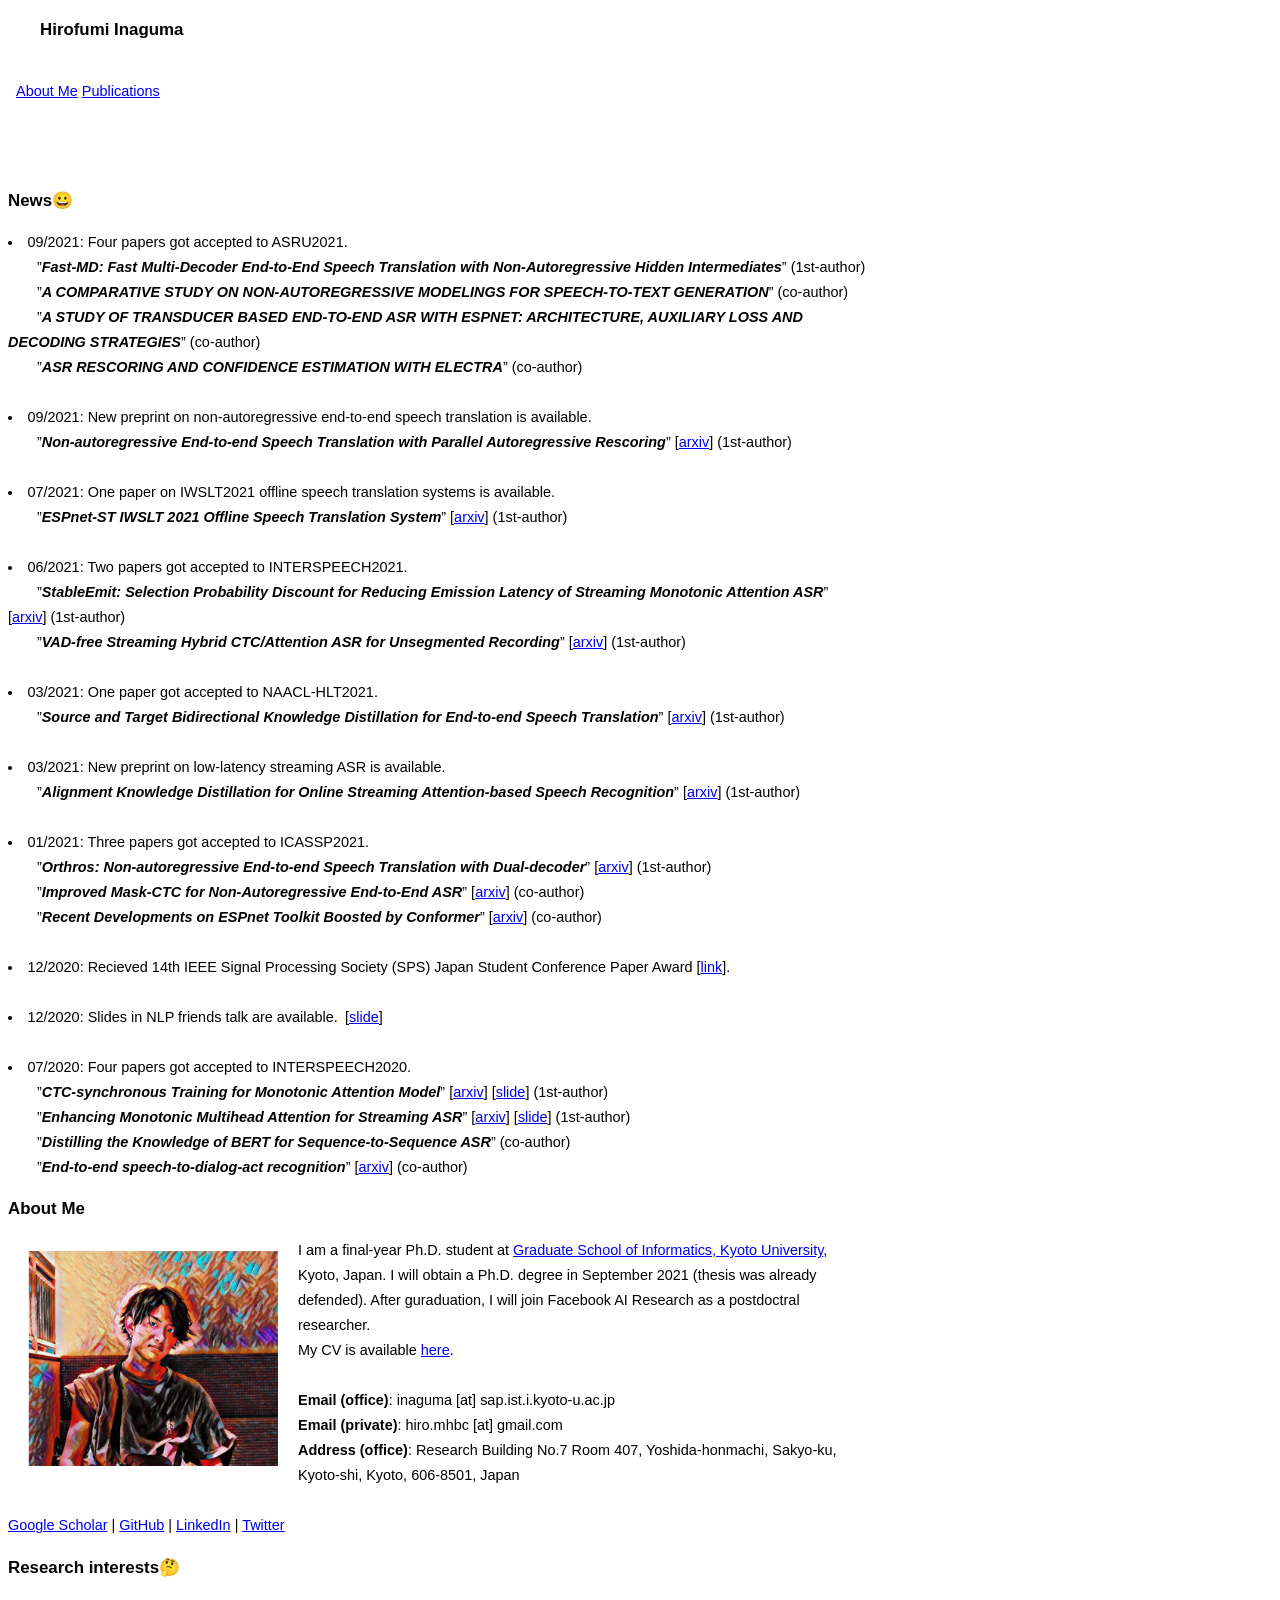
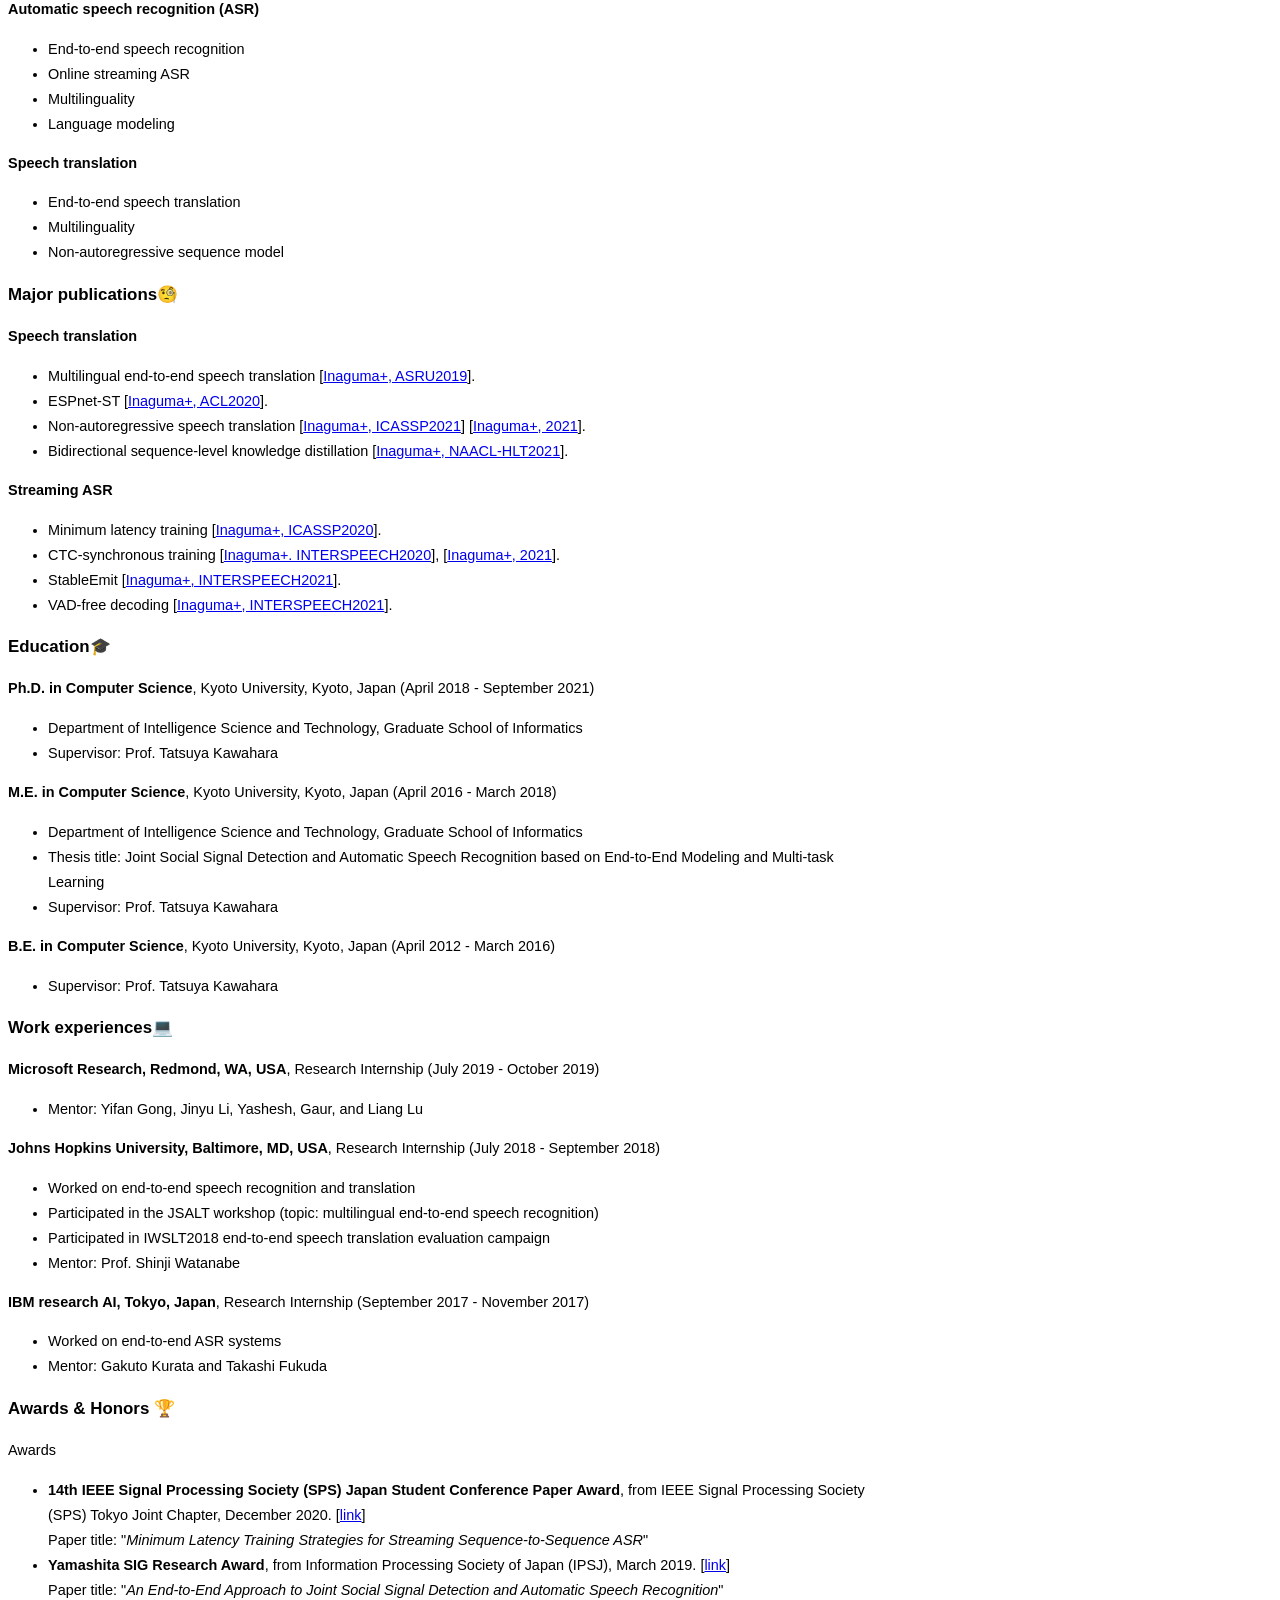
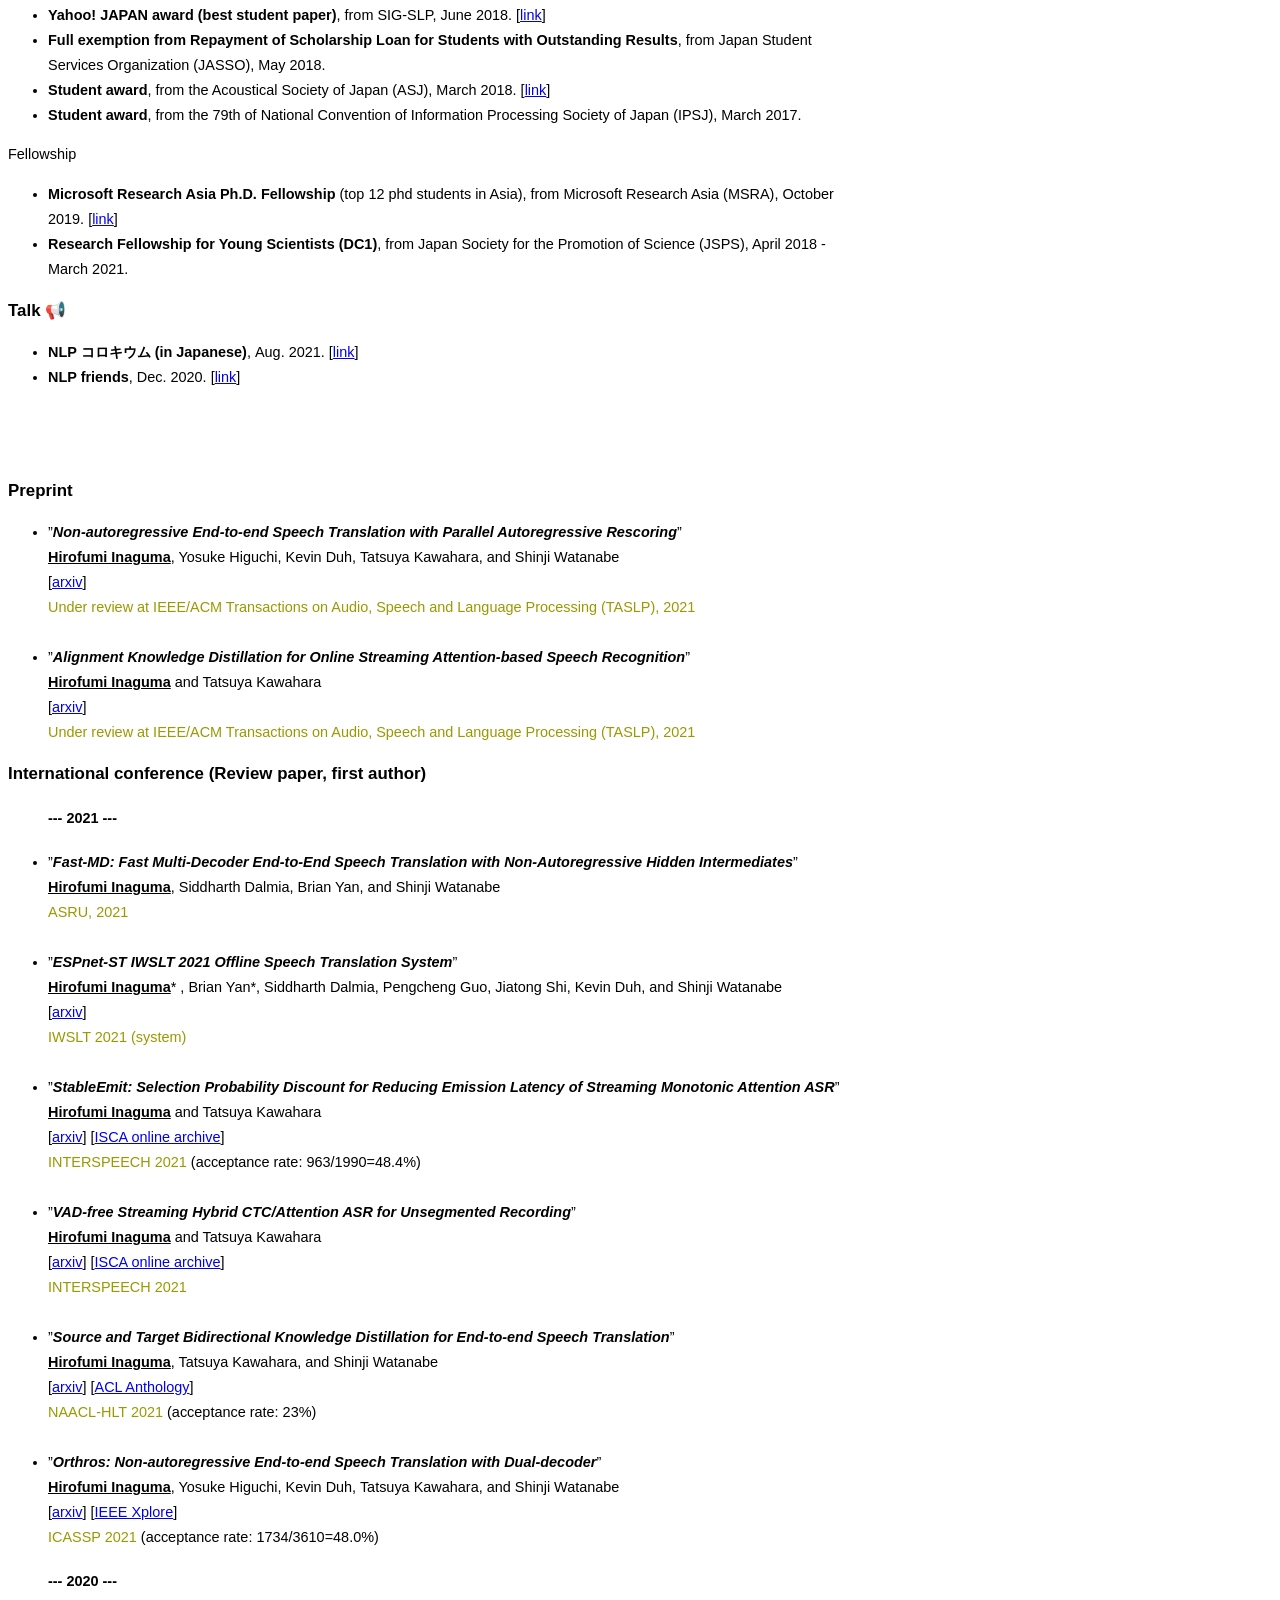
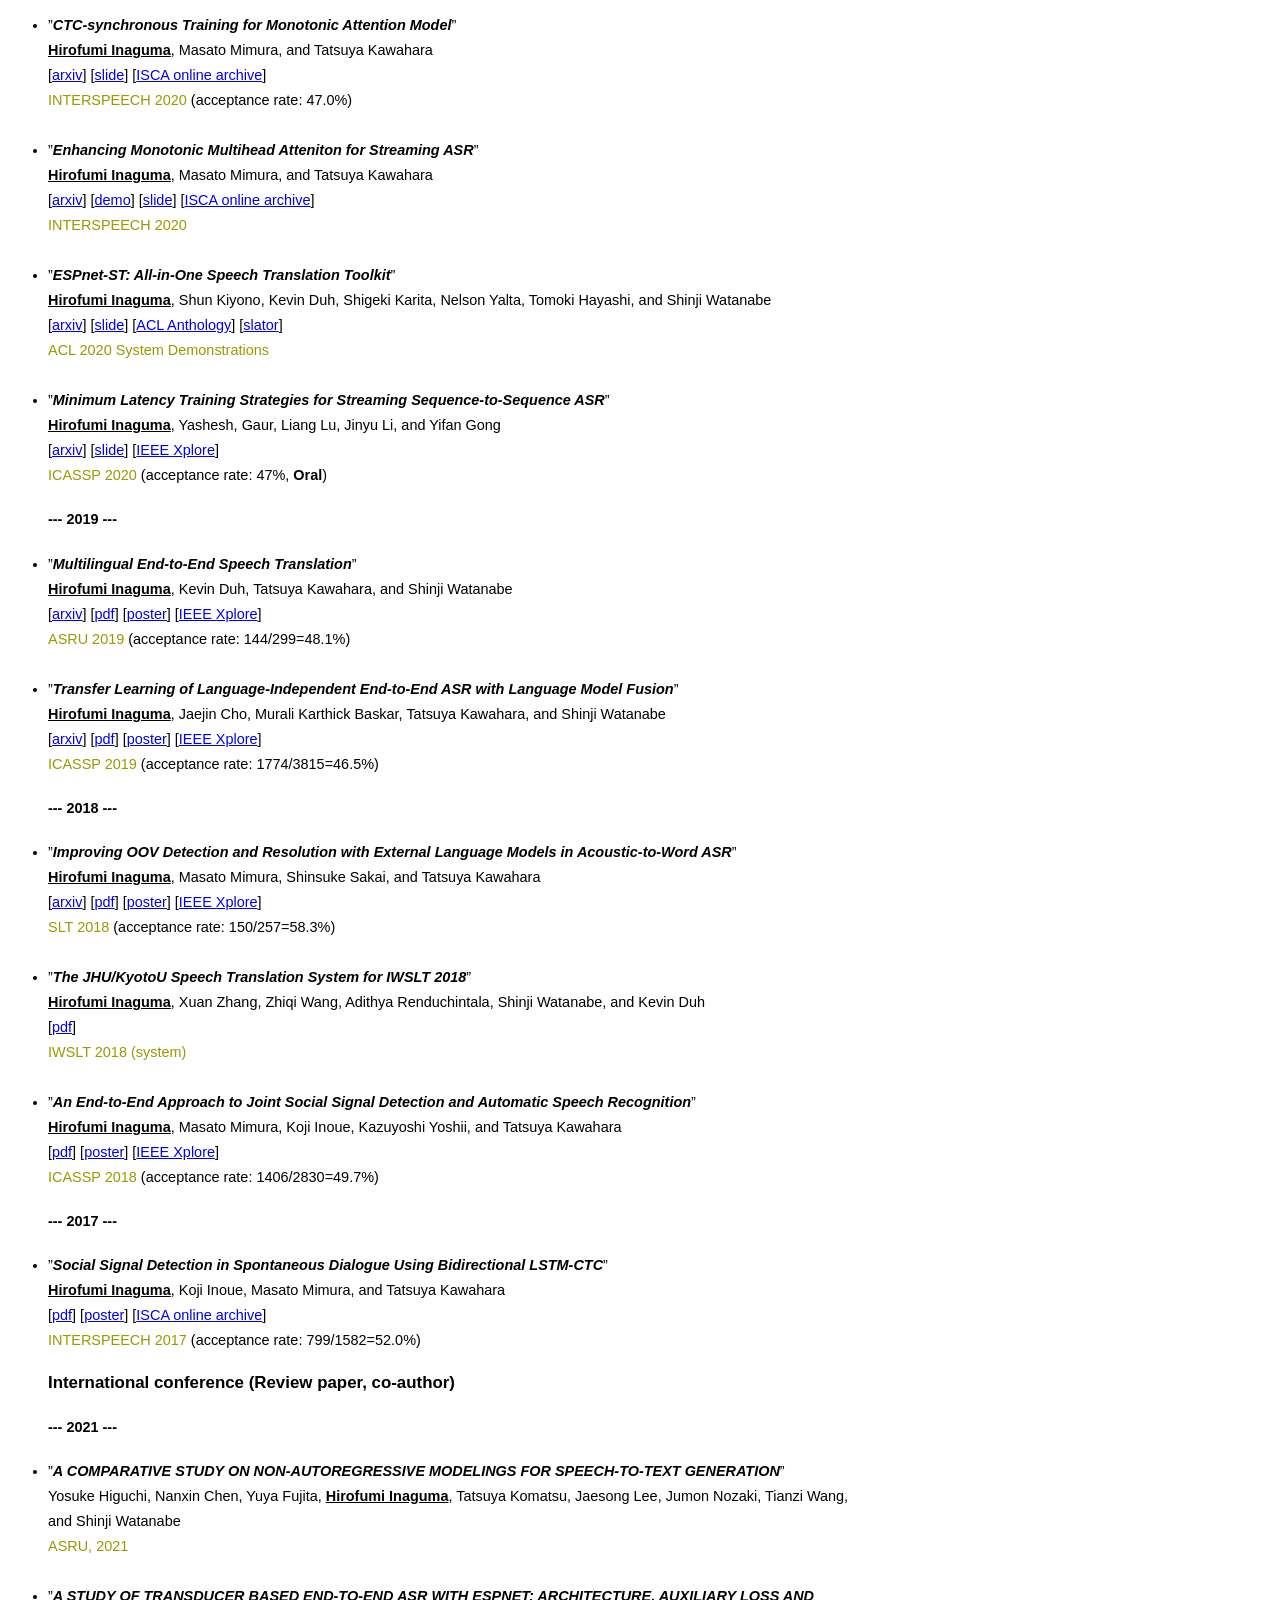
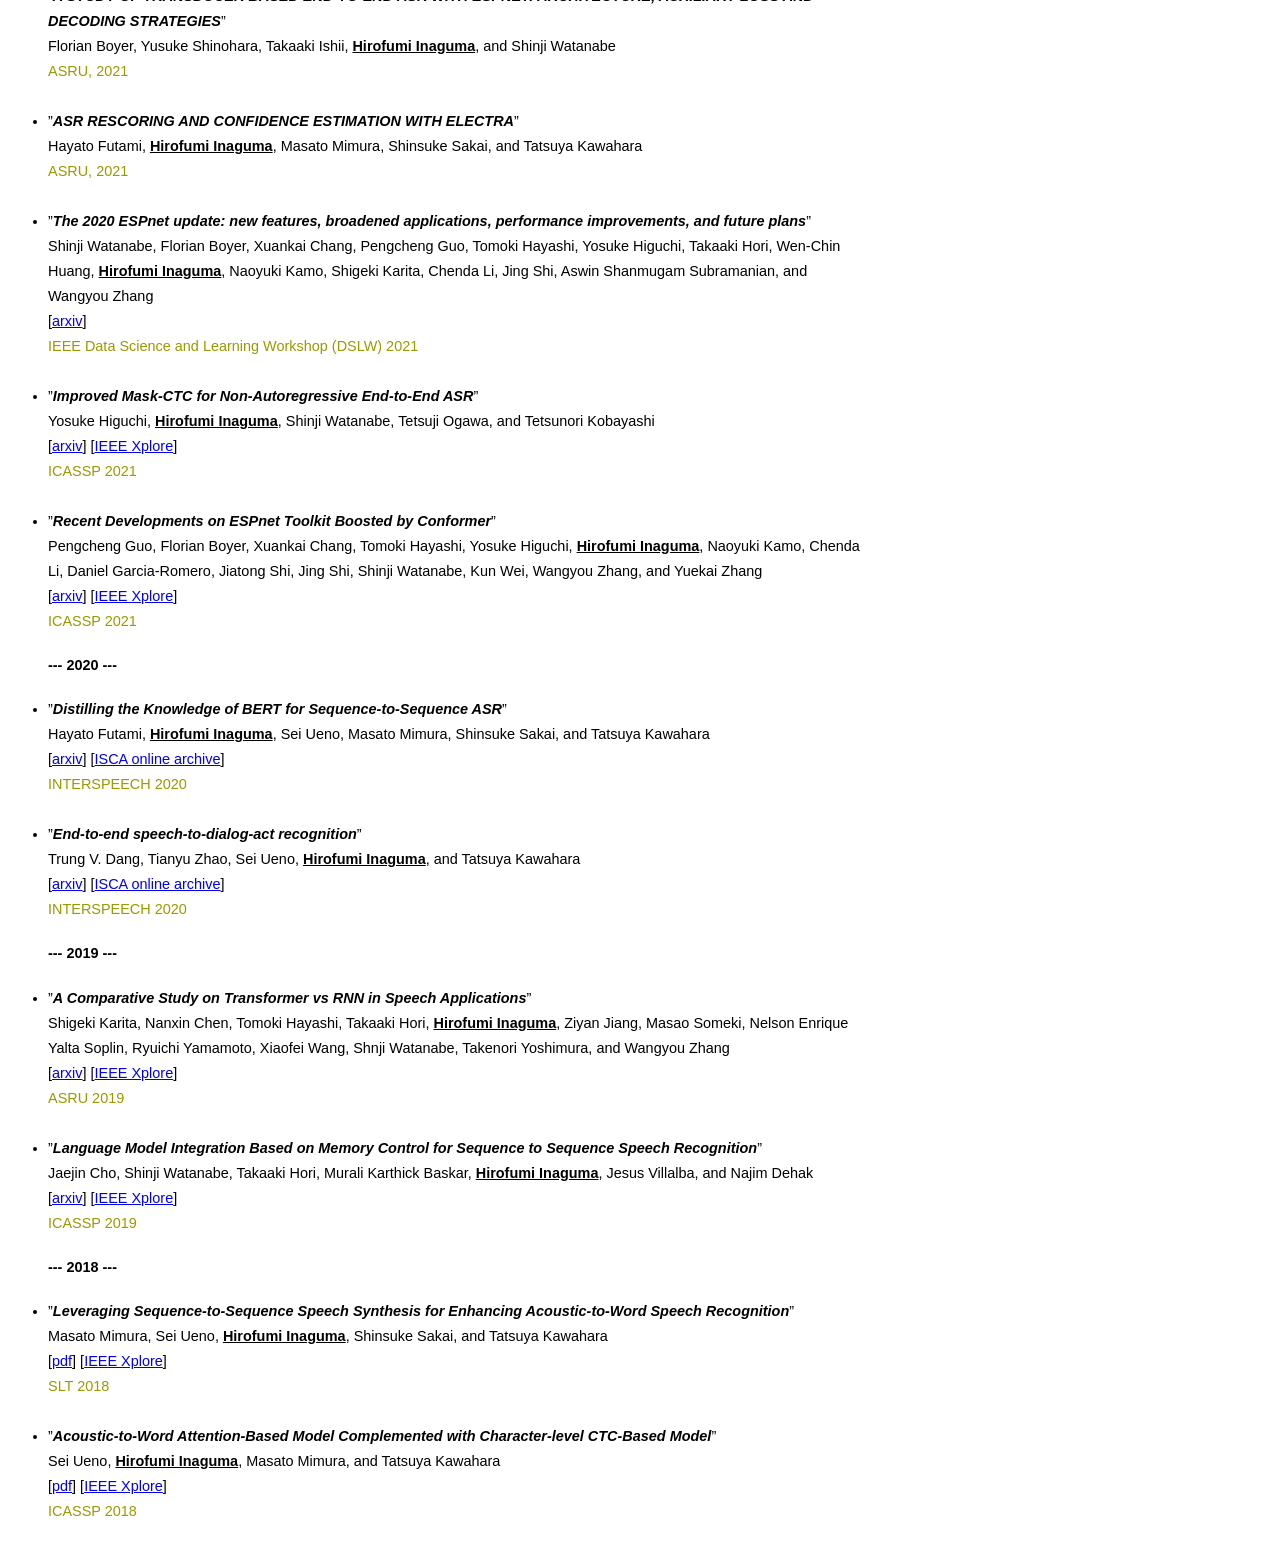
==== index.html @ f7301756 "Add ASRU2021" ====
<!doctype html>
<!--
  Material Design Lite
  Copyright 2015 Google Inc. All rights reserved.

  Licensed under the Apache License, Version 2.0 (the "License");
  you may not use this file except in compliance with the License.
  You may obtain a copy of the License at

      https://www.apache.org/licenses/LICENSE-2.0

  Unless required by applicable law or agreed to in writing, software
  distributed under the License is distributed on an "AS IS" BASIS,
  WITHOUT WARRANTIES OR CONDITIONS OF ANY KIND, either express or implied.
  See the License for the specific language governing permissions and
  limitations under the License
-->
<html lang="en">
  <head>
    <meta charset="utf-8">
    <meta http-equiv="X-UA-Compatible" content="IE=edge">
    <meta name="description" content="Hirofumi Inaguma's webpage">
    <meta name="viewport" content="width=device-width, initial-scale=1.0, minimum-scale=1.0">
    <title>Hirofumi Inaguma</title>

    <!-- Add to homescreen for Chrome on Android -->
    <meta name="mobile-web-app-capable" content="yes">
    <link rel="icon" sizes="192x192" href="images/android-desktop.png">

    <!-- Add to homescreen for Safari on iOS -->
    <meta name="apple-mobile-web-app-capable" content="yes">
    <meta name="apple-mobile-web-app-status-bar-style" content="black">
    <meta name="apple-mobile-web-app-title" content="Material Design Lite">
    <link rel="apple-touch-icon-precomposed" href="images/ios-desktop.png">

    <!-- Tile icon for Win8 (144x144 + tile color) -->
    <meta name="msapplication-TileImage" content="images/touch/ms-touch-icon-144x144-precomposed.png">
    <meta name="msapplication-TileColor" content="#3372DF">

    <link rel="shortcut icon" href="images/favicon.png">

    <!-- SEO: If your mobile URL is different from the desktop URL, add a canonical link to the desktop page https://developers.google.com/webmasters/smartphone-sites/feature-phones -->
    <!--
    <link rel="canonical" href="http://www.example.com/">
    -->

    <link rel="stylesheet" href="https://fonts.googleapis.com/css?family=Roboto:regular,bold,italic,thin,light,bolditalic,black,medium&amp;lang=en">
    <link rel="stylesheet" href="https://fonts.googleapis.com/icon?family=Material+Icons">
    <link rel="stylesheet" href="https://code.getmdl.io/1.3.0/material.deep_purple-pink.min.css">
    <link rel="stylesheet" href="styles.css">
    <style>
    #view-source {
      position: fixed;
      display: block;
      right: 0;
      bottom: 0;
      margin-right: 40px;
      margin-bottom: 40px;
      z-index: 900;
    }
    </style>
  </head>
  <body class="mdl-demo mdl-color--grey-100 mdl-color-text--grey-700 mdl-base">
    <div class="mdl-layout mdl-js-layout mdl-layout--fixed-header">
      <header class="mdl-layout__header mdl-layout__header--scroll mdl-color--primary">
        <div class="mdl-layout--large-screen-only mdl-layout__header-row">
        </div>
        <div class="mdl-layout--large-screen-only mdl-layout__header-row">
          <h3>Hirofumi Inaguma</h3>
        </div>
        <div class="mdl-layout--large-screen-only mdl-layout__header-row">
        </div>
        <div class="mdl-layout__tab-bar mdl-js-ripple-effect mdl-color--primary-dark">
          <!-- <a href="#home" class="mdl-layout__tab is-active">Home</a> -->
          <a href="#about_me" class="mdl-layout__tab is-active">About Me</a>
          <a href="#publications" class="mdl-layout__tab">Publications</a>
        </div>
      </header>
      <main class="mdl-layout__content">
        <div class="mdl-layout__tab-panel is-active" id="about_me">
          <section class="section--center mdl-grid mdl-grid--no-spacing">
            <div class="mdl-cell mdl-cell--12-col">
              <h3>News&#x1f600;</h3>
              <li>09/2021: Four papers got accepted to ASRU2021.<br>
                &ensp;&ensp;&ensp;&ensp;”<strong><i>Fast-MD: Fast Multi-Decoder End-to-End Speech Translation with Non-Autoregressive Hidden Intermediates</i></strong>” (1st-author)<br>
                &ensp;&ensp;&ensp;&ensp;”<strong><i>A COMPARATIVE STUDY ON NON-AUTOREGRESSIVE MODELINGS FOR SPEECH-TO-TEXT GENERATION</i></strong>” (co-author)<br>
                &ensp;&ensp;&ensp;&ensp;”<strong><i>A STUDY OF TRANSDUCER BASED END-TO-END ASR WITH ESPNET: ARCHITECTURE, AUXILIARY LOSS AND DECODING STRATEGIES</i></strong>” (co-author)<br>
                &ensp;&ensp;&ensp;&ensp;”<strong><i>ASR RESCORING AND CONFIDENCE ESTIMATION WITH ELECTRA</i></strong>” (co-author)<br>
              </li>
              <br>
              <li>09/2021: New preprint on non-autoregressive end-to-end speech translation is available.<br>
                &ensp;&ensp;&ensp;&ensp;”<strong><i>Non-autoregressive End-to-end Speech Translation with Parallel Autoregressive Rescoring</i></strong>” [<a href="https://arxiv.org/abs/2109.04411" target="_blank" rel="nofollow">arxiv</a>] (1st-author)<br>
              </li>
              <br>
              <li>07/2021: One paper on IWSLT2021 offline speech translation systems is available.<br>
                &ensp;&ensp;&ensp;&ensp;”<strong><i>ESPnet-ST IWSLT 2021 Offline Speech Translation System</i></strong>” [<a href="https://arxiv.org/abs/2107.00636" target="_blank" rel="nofollow">arxiv</a>] (1st-author)<br>
              </li>
              <br>
              <li>06/2021: Two papers got accepted to INTERSPEECH2021.<br>
                &ensp;&ensp;&ensp;&ensp;”<strong><i>StableEmit: Selection Probability Discount for Reducing Emission Latency of Streaming Monotonic Attention ASR</i></strong>” [<a href="https://arxiv.org/abs/2107.00635" target="_blank" rel="nofollow">arxiv</a>] (1st-author)<br>
                &ensp;&ensp;&ensp;&ensp;”<strong><i>VAD-free Streaming Hybrid CTC/Attention ASR for Unsegmented Recording</i></strong>” [<a href="https://arxiv.org/abs/2107.07509" target="_blank" rel="nofollow">arxiv</a>] (1st-author)<br>
              </li>
              <br>
              <li>03/2021: One paper got accepted to NAACL-HLT2021.<br>
                &ensp;&ensp;&ensp;&ensp;”<strong><i>Source and Target Bidirectional Knowledge Distillation for End-to-end Speech Translation</i></strong>” [<a href="https://arxiv.org/abs/2104.06457" target="_blank" rel="nofollow">arxiv</a>] (1st-author)<br>
              </li>
              <br>
              <li>03/2021: New preprint on low-latency streaming ASR is available.<br>
                &ensp;&ensp;&ensp;&ensp;”<strong><i>Alignment Knowledge Distillation for Online Streaming Attention-based Speech Recognition</i></strong>” [<a href="https://arxiv.org/abs/2103.00422" target="_blank" rel="nofollow">arxiv</a>] (1st-author)<br>
              </li>
              <br>
              <li>01/2021: Three papers got accepted to ICASSP2021.<br>
                &ensp;&ensp;&ensp;&ensp;”<strong><i>Orthros: Non-autoregressive End-to-end Speech Translation with Dual-decoder</i></strong>” [<a href="https://arxiv.org/abs/2010.13047" target="_blank" rel="nofollow">arxiv</a>] (1st-author)<br>
                &ensp;&ensp;&ensp;&ensp;”<strong><i>Improved Mask-CTC for Non-Autoregressive End-to-End ASR</i></strong>” [<a href="https://arxiv.org/abs/2010.13270" target="_blank" rel="nofollow">arxiv</a>] (co-author)<br>
                &ensp;&ensp;&ensp;&ensp;”<strong><i>Recent Developments on ESPnet Toolkit Boosted by Conformer</i></strong>” [<a href="https://arxiv.org/abs/2010.13956" target="_blank" rel="nofollow">arxiv</a>] (co-author)<br>
              </li>
              <br>
              <li>12/2020: Recieved 14th IEEE Signal Processing Society (SPS) Japan Student Conference Paper Award [<a href="https://www.ieee-jp.org/section/tokyo/chapter/SP-01/sp.htm" target="_blank" rel="nofollow">link</a>].
                </li>
              <br>
              <li>12/2020: Slides in NLP friends talk are available.&ensp;[<a href="./materials/slide/20201209_NLP_friends_inaguma.pdf" target="_blank" rel="nofollow">slide</a>]
              </li>
              <br>
              <li>07/2020: Four papers got accepted to INTERSPEECH2020.<br>
                &ensp;&ensp;&ensp;&ensp;”<strong><i>CTC-synchronous Training for Monotonic Attention Model</i></strong>” [<a href="https://arxiv.org/abs/2005.04712" target="_blank" rel="nofollow">arxiv</a>] [<a href="./materials/slide/202010_interspeech2020_ctc_sync.pdf" target="_blank" rel="nofollow">slide</a>] (1st-author)<br>
                &ensp;&ensp;&ensp;&ensp;”<strong><i>Enhancing Monotonic Multihead Attention for Streaming ASR</i></strong>” [<a href="https://arxiv.org/abs/2005.09394" target="_blank" rel="nofollow">arxiv</a>] [<a href="./materials/slide/202010_interspeech2020_mma.pdf" target="_blank" rel="nofollow">slide</a>] (1st-author)<br>
                &ensp;&ensp;&ensp;&ensp;”<strong><i>Distilling the Knowledge of BERT for Sequence-to-Sequence ASR</i></strong>” (co-author)<br>
                &ensp;&ensp;&ensp;&ensp;”<strong><i>End-to-end speech-to-dialog-act recognition</i></strong>” [<a href="https://arxiv.org/abs/2004.11419" target="_blank" rel="nofollow">arxiv</a>] (co-author)<br>
              </li>

              <h3>About Me</h3>
              <!-- <p> -->
                <img src="images/profile.png" width="270" height="240" alt=" " align="left" hspace="20">
                  I am a final-year Ph.D. student at <a href="http://www.i.kyoto-u.ac.jp/en/" target="_blank" rel="nofollow">Graduate School of Informatics, Kyoto University</a>, Kyoto, Japan. I will obtain a Ph.D. degree in September 2021 (thesis was already defended). After guraduation, I will join Facebook AI Research as a postdoctral researcher.<br>
                  My CV is available <a href="./materials/CV_Hirofumi_Inaguma.pdf" target="_blank" rel="nofollow">here</a>.<br><br>

                  <strong>Email (office)</strong>: inaguma [at] sap.ist.i.kyoto-u.ac.jp<br>
                  <strong>Email (private)</strong>: hiro.mhbc [at] gmail.com<br>
                  <strong>Address (office)</strong>: Research Building No.7 Room 407, Yoshida-honmachi, Sakyo-ku, Kyoto-shi, Kyoto, 606-8501, Japan<br><br>
                  <a href="https://scholar.google.com/citations?user=1oanW5sAAAAJ&hl=en" target="_blank" rel="nofollow">Google Scholar</a> |
                  <a href="https://github.com/hirofumi0810" target="_blank" rel="nofollow">GitHub</a> |
                  <a href="https://www.linkedin.com/in/hirofumi-inaguma-171ab6131/" target="_blank" rel="nofollow">LinkedIn</a> |
                  <a href="https://twitter.com/HirofumiInaguma" target="_blank" rel="nofollow">Twitter</a>
                <br clear="left">

              <!-- research interests -->
              <h3 id="reseach_interest">Research interests&#x1f914;</h3>
              <strong>Automatic speech recognition (ASR)</strong>
              <ul>
                <li>End-to-end speech recognition</li>
                <li>Online streaming ASR</li>
                <li>Multilinguality</li>
                <li>Language modeling</li>
              </ul>

              <strong>Speech translation</strong>
              <ul>
                <li>End-to-end speech translation</li>
                <li>Multilinguality</li>
                <li>Non-autoregressive sequence model</li>
              </ul>

              <!-- research topic -->
              <h3 id="reseach_topic">Major publications&#x1f9d0;</h3>

              <strong>Speech translation</strong>
              <ul>
                  <li>
                      Multilingual end-to-end speech translation [<a href="https://arxiv.org/abs/1910.00254" target="_blank" rel="nofollow">Inaguma+, ASRU2019</a>].<br>
                      <!-- <img src="images/asru2019.png" alt=" " align="left" hspace="20"> -->
                      <!-- <br clear="left"> -->
                  </li>
                  <!-- <br> -->
                  <li>
                      ESPnet-ST [<a href="https://arxiv.org/abs/2004.10234" target="_blank" rel="nofollow">Inaguma+, ACL2020</a>].<br>
                  </li>
                  <!-- <br> -->
                  <li>
                      Non-autoregressive speech translation [<a href="https://arxiv.org/abs/2010.13047" target="_blank" rel="nofollow">Inaguma+, ICASSP2021</a>] [<a href="https://arxiv.org/abs/2109.04411" target="_blank" rel="nofollow">Inaguma+, 2021</a>].<br>


                  </li>
                  <!-- <br> -->
                  <li>
                      Bidirectional sequence-level knowledge distillation [<a href="https://arxiv.org/abs/2104.06457" target="_blank" rel="nofollow">Inaguma+, NAACL-HLT2021</a>].<br>
                  </li>
              </ul>

              <strong>Streaming ASR</strong>
              <ul>
                  <li>
                      Minimum latency training [<a href="https://arxiv.org/abs/2004.05009" target="_blank" rel="nofollow">Inaguma+, ICASSP2020</a>].<br>
                      <!-- <img src="images/icassp2020.png" alt=" " align="left" hspace="20"> -->
                      <!-- <br clear="left"> -->
                  </li>
                  <!-- <br> -->
                  <li>
                      CTC-synchronous training [<a href="https://arxiv.org/abs/2005.04712" target="_blank" rel="nofollow">Inaguma+. INTERSPEECH2020</a>], [<a href="https://arxiv.org/abs/2103.00422" target="_blank" rel="nofollow">Inaguma+, 2021</a>].<br>
                      <!-- <img src="images/interspeech2020_ctc_sync.png" alt=" " align="left" hspace="20"> -->
                      <!-- <br clear="left"> -->
                  </li>
                  <!-- <br> -->
                  <li>
                      StableEmit [<a href="https://arxiv.org/abs/2107.00635" target="_blank" rel="nofollow">Inaguma+, INTERSPEECH2021</a>].<br>
                  </li>
                  <!-- <br> -->
                  <li>
                      VAD-free decoding [<a href="https://arxiv.org/abs/2107.07509" target="_blank" rel="nofollow">Inaguma+, INTERSPEECH2021</a>].<br>
                  </li>

              </ul>


              <!-- education -->
              <h3 id="education">Education&#x1f393;</h3>
              <strong>Ph.D. in Computer Science</strong>, Kyoto University, Kyoto, Japan (April 2018 - September 2021)
              <ul>
                  <li>Department of Intelligence Science and Technology, Graduate School of Informatics</li>
                  <li>Supervisor: Prof. Tatsuya Kawahara</li>
              </ul>

              <strong>M.E. in Computer Science</strong>, Kyoto University, Kyoto, Japan (April 2016 - March 2018)
              <ul>
                  <li>Department of Intelligence Science and Technology, Graduate School of Informatics</li>
                  <li>Thesis title: Joint Social Signal Detection and Automatic Speech Recognition based on End-to-End Modeling and Multi-task Learning</li>
                  <li>Supervisor: Prof. Tatsuya Kawahara</li>
              </ul>

              <strong>B.E. in Computer Science</strong>, Kyoto University, Kyoto, Japan (April 2012 - March 2016)
              <ul>
                  <li>Supervisor: Prof. Tatsuya Kawahara</li>
              </ul>

              <!-- work experience -->
              <h3 id="work_experience">Work experiences&#x1f4bb;</h3>
              <strong>Microsoft Research, Redmond, WA, USA</strong>, Research Internship (July 2019 - October 2019)
              <ul>
                  <li>Mentor: Yifan Gong, Jinyu Li, Yashesh, Gaur, and Liang Lu</li>
              </ul>

              <strong>Johns Hopkins University, Baltimore, MD, USA</strong>, Research Internship (July 2018 - September 2018)
              <ul>
                  <li>Worked on end-to-end speech recognition and translation</li>
                  <li>Participated in the JSALT workshop (topic: multilingual end-to-end speech recognition)</li>
                  <li>Participated in IWSLT2018 end-to-end speech translation evaluation campaign</li>
                  <li>Mentor: Prof. Shinji Watanabe</li>
              </ul>

              <strong>IBM research AI, Tokyo, Japan</strong>, Research Internship (September 2017 - November 2017)
              <ul>
                  <li>Worked on end-to-end ASR systems</li>
                  <li>Mentor: Gakuto Kurata and Takashi Fukuda</li>
              </ul>

              <!-- awards -->
              <h3 id="awards">Awards & Honors &#x1f3c6;</h3>
              Awards
              <ul>
                <li>
                    <strong>14th IEEE Signal Processing Society (SPS) Japan Student Conference Paper Award</strong>, from IEEE Signal Processing Society (SPS) Tokyo Joint Chapter, December 2020.
                    [<a href="https://www.ieee-jp.org/section/tokyo/chapter/SP-01/sp.htm" target="_blank" rel="nofollow">link</a>]
                    <br>Paper title: "<i>Minimum Latency Training Strategies for Streaming Sequence-to-Sequence ASR</i>"
                </li>
                <li>
                    <strong>Yamashita SIG Research Award</strong>, from Information Processing Society of Japan (IPSJ), March 2019.
                    [<a href="https://www.ipsj.or.jp/award/yamasita2018-detail.html#slp" target="_blank" rel="nofollow">link</a>]
                    <br>Paper title: "<i>An End-to-End Approach to Joint Social Signal Detection and Automatic Speech Recognition</i>"
                </li>
                <li>
                    <strong>Yahoo! JAPAN award (best student paper)</strong>, from SIG-SLP, June 2018.
                    [<a href="http://www.ipsj.or.jp/award/slp-award2.html" target="_blank" rel="nofollow">link</a>]
                </li>
                <li>
                    <strong>Full exemption from Repayment of Scholarship Loan for Students with Outstanding Results</strong>, from Japan Student Services Organization (JASSO), May 2018.
                </li>
                <li>
                    <strong>Student award</strong>, from the Acoustical Society of Japan (ASJ), March 2018.
                    [<a href="https://acoustics.jp/awards/student/" target="_blank" rel="nofollow">link</a>]
                </li>
                <li>
                    <strong>Student award</strong>, from the 79th of National Convention of Information Processing Society of Japan (IPSJ), March 2017.
                </li>
              </ul>
              Fellowship
              <ul>
                <li>
                    <strong>Microsoft Research Asia Ph.D. Fellowship</strong> (top 12 phd students in Asia), from Microsoft Research Asia (MSRA), October 2019.
                    [<a href="https://www.microsoft.com/en-us/research/academic-program/fellowships-microsoft-research-asia/" target="_blank" rel="nofollow">link</a>]
                </li>
                <li>
                    <strong>Research Fellowship for Young Scientists (DC1)</strong>, from Japan Society for the Promotion of Science (JSPS), April 2018 - March 2021.
                </li>
              </ul>

              <!-- talk -->
              <h3 id="talk">Talk &#x1f4e2;</h3>
              <ul>
                <li><strong>NLP コロキウム (in Japanese)</strong>, Aug. 2021.
                  [<a href="https://nlp-colloquium-jp.github.io/" target="_blank" rel="nofollow">link</a>]
                </li>
                <li><strong>NLP friends</strong>, Dec. 2020.
                  [<a href="./materials/slide/20201209_NLP_friends_inaguma.pdf" target="_blank" rel="nofollow">link</a>]
                </li>
              </ul>

              <!-- links -->
              <!-- <h3 id="links">Links</h3>
              <ul>
                <li><a href="https://www.linkedin.com/in/hirofumi-inaguma-171ab6131/" target="_blank" rel="nofollow">LinkedIn</a></li>
                <li><a href="https://github.com/hirofumi0810" target="_blank" rel="nofollow">GitHub</a></li>
                <li><a href="https://twitter.com/HirofumiInaguma" target="_blank" rel="nofollow">Twitter</a></li>
                <li><a href="https://scholar.google.com/citations?user=1oanW5sAAAAJ&hl=en" target="_blank" rel="nofollow">Google Schalor</a></li>
              </ul> -->
            </div>
          </section>
        </div>

        <div class="mdl-layout__tab-panel" id="publications">
          <section class="section--center mdl-grid mdl-grid--no-spacing">
            <div class="mdl-cell mdl-cell--12-col">
              <h3>Preprint</h3>
              <ul>
                <li>
                    ”<strong><i>Non-autoregressive End-to-end Speech Translation with Parallel Autoregressive Rescoring</i></strong>”<br>
                    <u><strong>Hirofumi Inaguma</strong></u>, Yosuke Higuchi, Kevin Duh, Tatsuya Kawahara, and Shinji Watanabe<br>
                    [<a href="https://arxiv.org/abs/2109.04411" target="_blank" rel="nofollow">arxiv</a>]
                    <br>
                    <font color="#999900">Under review at IEEE/ACM Transactions on Audio, Speech and Language Processing (TASLP), 2021</font><br>
                </li>
                <br>
                <li>
                    ”<strong><i>Alignment Knowledge Distillation for Online Streaming Attention-based Speech Recognition</i></strong>”<br>
                    <u><strong>Hirofumi Inaguma</strong></u> and Tatsuya Kawahara<br>
                    [<a href="https://arxiv.org/abs/2103.00422" target="_blank" rel="nofollow">arxiv</a>]
                    <br>
                    <font color="#999900">Under review at IEEE/ACM Transactions on Audio, Speech and Language Processing (TASLP), 2021</font><br>
                </li>
              </ul>

              <h3>International conference (Review paper, first author)</h3>
              <ul>
                <h4>--- 2021 ---</h4>
                <!-- ASRU2021 -->
                <li>
                    ”<strong><i>Fast-MD: Fast Multi-Decoder End-to-End Speech Translation with Non-Autoregressive Hidden Intermediates</i></strong>”<br>
                    <u><strong>Hirofumi Inaguma</strong></u>, Siddharth Dalmia, Brian Yan, and Shinji Watanabe<br>
                    <!-- [<a href="https://arxiv.org/abs/2109.*****" target="_blank" rel="nofollow">arxiv</a>] -->
                    <!-- <br> -->
                    <font color="#999900">ASRU, 2021</font><br>
                </li>
                <br>
                <!-- IWSLT2021 -->
                <li>
                    ”<strong><i>ESPnet-ST IWSLT 2021 Offline Speech Translation System</i></strong>”<br>
                    <u><strong>Hirofumi Inaguma</strong></u>* , Brian Yan*, Siddharth Dalmia, Pengcheng Guo, Jiatong Shi, Kevin Duh, and Shinji Watanabe<br>
                    [<a href="https://arxiv.org/abs/2107.00636" target="_blank" rel="nofollow">arxiv</a>]
                    <br>
                    <font color="#999900">IWSLT 2021 (system)</font><br>
                </li>
                <br>
                <!-- Interspeech2021 -->
                <li>
                    ”<strong><i>StableEmit: Selection Probability Discount for Reducing Emission Latency of Streaming Monotonic Attention ASR</i></strong>”<br>
                    <u><strong>Hirofumi Inaguma</strong></u> and Tatsuya Kawahara<br>
                    [<a href="https://arxiv.org/abs/2107.00635" target="_blank" rel="nofollow">arxiv</a>]
                    [<a href="https://www.isca-speech.org/archive/interspeech_2021/inaguma21_interspeech.html" target="_blank" rel="nofollow">ISCA online archive</a>]
                    <br>
                    <font color="#999900">INTERSPEECH 2021</font> (acceptance rate: 963/1990=48.4%)<br>
                </li>
                <br>
                <li>
                    ”<strong><i>VAD-free Streaming Hybrid CTC/Attention ASR for Unsegmented Recording</i></strong>”<br>
                    <u><strong>Hirofumi Inaguma</strong></u> and Tatsuya Kawahara<br>
                    [<a href="https://arxiv.org/abs/2107.07509" target="_blank" rel="nofollow">arxiv</a>]
                    [<a href="https://www.isca-speech.org/archive/interspeech_2021/inaguma21b_interspeech.html" target="_blank" rel="nofollow">ISCA online archive</a>]
                    <br>
                    <font color="#999900">INTERSPEECH 2021</font><br>
                </li>
                <br>
                <!-- NAACL2021 -->
                <li>
                    ”<strong><i>Source and Target Bidirectional Knowledge Distillation for End-to-end Speech Translation</i></strong>”<br>
                    <u><strong>Hirofumi Inaguma</strong></u>, Tatsuya Kawahara, and Shinji Watanabe<br>
                    [<a href="https://arxiv.org/abs/2104.06457" target="_blank" rel="nofollow">arxiv</a>]
                    [<a href="https://www.aclweb.org/anthology/2021.naacl-main.150/" target="_blank" rel="nofollow">ACL Anthology</a>]
                    <br>
                    <font color="#999900">NAACL-HLT 2021</font> (acceptance rate: 23%)<br>
                </li>
                <br>
                <!-- ICASSP2021 -->
                <li>
                    ”<strong><i>Orthros: Non-autoregressive End-to-end Speech Translation with Dual-decoder</i></strong>”<br>
                    <u><strong>Hirofumi Inaguma</strong></u>, Yosuke Higuchi, Kevin Duh, Tatsuya Kawahara, and Shinji Watanabe<br>
                    [<a href="https://arxiv.org/abs/2010.13047" target="_blank" rel="nofollow">arxiv</a>]
                    [<a href="https://ieeexplore.ieee.org/document/9415093" target="_blank" rel="nofollow">IEEE Xplore</a>]
                    <br>
                    <font color="#999900">ICASSP 2021</font> (acceptance rate: 1734/3610=48.0%)<br>
                </li>
                <h4>--- 2020 ---</h4>
                <!-- Interspeech2020 -->
                <li>
                    ”<strong><i>CTC-synchronous Training for Monotonic Attention Model</i></strong>”<br>
                    <u><strong>Hirofumi Inaguma</strong></u>, Masato Mimura, and Tatsuya Kawahara<br>
                    [<a href="https://arxiv.org/abs/2005.04712" target="_blank" rel="nofollow">arxiv</a>]
                    [<a href="./materials/slide/202010_interspeech2020_ctc_sync.pdf" target="_blank" rel="nofollow">slide</a>]
                    [<a href="https://www.isca-speech.org/archive/interspeech_2020/inaguma20_interspeech.html" target="_blank" rel="nofollow">ISCA online archive</a>]
                    <br>
                    <font color="#999900">INTERSPEECH 2020</font> (acceptance rate: 47.0%)<br>
                </li>
                <br>
                <li>
                    ”<strong><i>Enhancing Monotonic Multihead Atteniton for Streaming ASR</i></strong>”<br>
                    <u><strong>Hirofumi Inaguma</strong></u>, Masato Mimura, and Tatsuya Kawahara<br>
                    [<a href="https://arxiv.org/abs/2005.09394" target="_blank" rel="nofollow">arxiv</a>]
                    [<a href="https://hirofumi0810.github.io/demo/enhancing_mma_asr" target="_blank" rel="nofollow">demo</a>]
                    [<a href="./materials/slide/202010_interspeech2020_mma.pdf" target="_blank" rel="nofollow">slide</a>]
                    [<a href="https://www.isca-speech.org/archive/interspeech_2020/inaguma20b_interspeech.html" target="_blank" rel="nofollow">ISCA online archive</a>]
                    <br>
                    <font color="#999900">INTERSPEECH 2020</font><br>
                </li>
                <br>
                <!-- ACL2020 -->
                <li>
                    ”<strong><i>ESPnet-ST: All-in-One Speech Translation Toolkit</i></strong>”<br>
                    <u><strong>Hirofumi Inaguma</strong></u>, Shun Kiyono, Kevin Duh, Shigeki Karita, Nelson Yalta, Tomoki Hayashi, and Shinji Watanabe<br>
                    [<a href="https://arxiv.org/abs/2004.10234" target="_blank" rel="nofollow">arxiv</a>]
                    [<a href="./materials/slide/202006_ACL2020_demo.pdf" target="_blank" rel="nofollow">slide</a>]
                    [<a href="https://www.aclweb.org/anthology/2020.acl-demos.34/" target="_blank" rel="nofollow">ACL Anthology</a>]
                    [<a href="https://slator.com/machine-translation/now-on-github-new-speech-to-speech-translation-toolkit/" target="_blank" rel="nofollow">slator</a>]
                    <br>
                    <font color="#999900">ACL 2020 System Demonstrations</font>
                </li>
                <br>
                <!-- ICASSP2020 -->
                <li>
                    ”<strong><i>Minimum Latency Training Strategies for Streaming Sequence-to-Sequence ASR</i></strong>”<br>
                    <u><strong>Hirofumi Inaguma</strong></u>, Yashesh, Gaur, Liang Lu, Jinyu Li, and Yifan Gong<br>
                    [<a href="https://arxiv.org/abs/2004.05009" target="_blank" rel="nofollow">arxiv</a>]
                    [<a href="./materials/slide/202004_ICASSP2020.pdf" target="_blank" rel="nofollow">slide</a>]
                    [<a href="https://ieeexplore.ieee.org/document/9054098" target="_blank" rel="nofollow">IEEE Xplore</a>]
                    <br>
                    <font color="#999900">ICASSP 2020</font> (acceptance rate: 47%, <strong>Oral</strong>)
                </li>
                <h4>--- 2019 ---</h4>
                <!-- ASRU2019 -->
                <li>
                    ”<strong><i>Multilingual End-to-End Speech Translation</i></strong>”<br>
                    <u><strong>Hirofumi Inaguma</strong></u>, Kevin Duh, Tatsuya Kawahara, and Shinji Watanabe<br>
                    [<a href="https://arxiv.org/abs/1910.00254" target="_blank" rel="nofollow">arxiv</a>]
                    [<a href="http://sap.ist.i.kyoto-u.ac.jp/EN/bib/intl/INA-ASRU19.pdf" target="_blank" rel="nofollow">pdf</a>]
                    [<a href="./materials/poster/201912_ASRU2019_poster.pdf" target="_blank" rel="nofollow">poster</a>]
                    [<a href="https://ieeexplore.ieee.org/document/9003832" target="_blank" rel="nofollow">IEEE Xplore</a>]
                    <br>
                    <font color="#999900">ASRU 2019</font> (acceptance rate: 144/299=48.1%)
                </li>
                <br>
                <!-- ICASSP2019 -->
                <li>
                    ”<strong><i>Transfer Learning of Language-Independent End-to-End ASR with Language Model Fusion</i></strong>”<br>
                    <u><strong>Hirofumi Inaguma</strong></u>, Jaejin Cho, Murali Karthick Baskar, Tatsuya Kawahara, and Shinji Watanabe<br>
                    [<a href="https://arxiv.org/abs/1811.02134" target="_blank" rel="nofollow">arxiv</a>]
                    [<a href="http://sap.ist.i.kyoto-u.ac.jp/EN/bib/intl/INA-ICASSP19.pdf" target="_blank" rel="nofollow">pdf</a>]
                    [<a href="./materials/poster/201905_ICASSP2019_poster.pdf" target="_blank" rel="nofollow">poster</a>]
                    [<a href="https://ieeexplore.ieee.org/document/8682918" target="_blank" rel="nofollow">IEEE Xplore</a>]
                    <br>
                    <font color="#999900">ICASSP 2019</font> (acceptance rate: 1774/3815=46.5%)
                </li>
                <h4>--- 2018 ---</h4>
                <!-- SLT2018 -->
                <li>
                    ”<strong><i>Improving OOV Detection and Resolution with External Language Models in Acoustic-to-Word ASR</i></strong>”<br>
                    <u><strong>Hirofumi Inaguma</strong></u>, Masato Mimura, Shinsuke Sakai, and Tatsuya Kawahara<br>
                    [<a href="https://arxiv.org/abs/1909.09993" target="_blank" rel="nofollow">arxiv</a>]
                    [<a href="http://sap.ist.i.kyoto-u.ac.jp/lab/bib/intl/INA-SLT18.pdf" target="_blank" rel="nofollow">pdf</a>]
                    [<a href="./materials/poster/201812_SLT2018_poster.pdf" target="_blank" rel="nofollow">poster</a>]
                    [<a href="https://ieeexplore.ieee.org/document/8639563" target="_blank" rel="nofollow">IEEE Xplore</a>]
                    <br>
                    <font color="#999900">SLT 2018</font> (acceptance rate: 150/257=58.3%)
                </li>
                <br>
                <!-- IWSLT2018 -->
                <li>
                    ”<strong><i>The JHU/KyotoU Speech Translation System for IWSLT 2018</i></strong>”<br>
                    <u><strong>Hirofumi Inaguma</strong></u>, Xuan Zhang, Zhiqi Wang, Adithya Renduchintala, Shinji Watanabe, and Kevin Duh<br>
                    [<a href="http://cs.jhu.edu/~kevinduh/papers/inaguma18iwslt.pdf" target="_blank" rel="nofollow">pdf</a>]
                    <br>
                    <font color="#999900">IWSLT 2018 (system)</font>
                </li>
                <br>
                <!-- ICASSP2018 -->
                <li>
                    ”<i><strong>An End-to-End Approach to Joint Social Signal Detection and Automatic Speech Recognition</i></strong>”<br>
                    <u><strong>Hirofumi Inaguma</strong></u>, Masato Mimura, Koji Inoue, Kazuyoshi Yoshii, and Tatsuya Kawahara<br>
                    [<a href="http://sap.ist.i.kyoto-u.ac.jp/EN/bib/intl/INA-ICASSP18.pdf" target="_blank" rel="nofollow">pdf</a>]
                    [<a href="./materials/poster/201804_ICASSP2018_poster.pdf" target="_blank" rel="nofollow">poster</a>]
                    [<a href="https://ieeexplore.ieee.org/document/8462578" target="_blank" rel="nofollow">IEEE Xplore</a>]
                    <br>
                    <font color="#999900">ICASSP 2018</font> (acceptance rate: 1406/2830=49.7%)
                </li>
                <h4>--- 2017 ---</h4>
                <!-- Interspeech2017 -->
                <li>
                    ”<i><strong>Social Signal Detection in Spontaneous Dialogue Using Bidirectional LSTM-CTC</i></strong>”<br>
                    <u><strong>Hirofumi Inaguma</strong></u>, Koji Inoue, Masato Mimura, and Tatsuya Kawahara<br>
                    [<a href="https://www.isca-speech.org/archive/Interspeech_2017/pdfs/0457.PDF" target="_blank" rel="nofollow">pdf</a>]
                    [<a href="./materials/poster/201708_Interspeech2017_poster.pdf" target="_blank" rel="nofollow">poster</a>]
                    [<a href="https://www.isca-speech.org/archive/interspeech_2017/inaguma17_interspeech.html" target="_blank" rel="nofollow">ISCA online archive</a>]
                    <br>
                    <font color="#999900">INTERSPEECH 2017</font> (acceptance rate: 799/1582=52.0%)
                </li>
                <!-- <li>
                    <u><strong>Hirofumi Inaguma</strong></u>, Koji Inoue, Shizuka Nakamura, Katsuya Takanashi, and Tatsuya Kawahara,
                    ”<i>Prediction of Ice-breaking between participants using prosodic features in the first meeting dialogue</i>”,
                    International Conference Multimodal Interaction workshop on Advancements in Social Signal Processing for Multimodal Interaction (ASSP4MI), 2016.
                </li> -->
              </ul>

              <ul>
                <h3>International conference (Review paper, co-author)</h3>
                <h4>--- 2021 ---</h4>
                <!-- ASRU2021 -->
                <li>
                    ”<strong><i>A COMPARATIVE STUDY ON NON-AUTOREGRESSIVE MODELINGS FOR SPEECH-TO-TEXT GENERATION</i></strong>”<br>
                    Yosuke Higuchi, Nanxin Chen, Yuya Fujita, <u><strong>Hirofumi Inaguma</strong></u>, Tatsuya Komatsu, Jaesong Lee, Jumon Nozaki, Tianzi Wang, and Shinji Watanabe<br>
                    <!-- [<a href="https://arxiv.org/abs/2109.*****" target="_blank" rel="nofollow">arxiv</a>] -->
                    <!-- <br> -->
                    <font color="#999900">ASRU, 2021</font><br>
                </li>
                <br>
                <li>
                    ”<strong><i>A STUDY OF TRANSDUCER BASED END-TO-END ASR WITH ESPNET: ARCHITECTURE, AUXILIARY LOSS AND DECODING STRATEGIES</i></strong>”<br>
                    Florian Boyer, Yusuke Shinohara, Takaaki Ishii, <u><strong>Hirofumi Inaguma</strong></u>, and Shinji Watanabe<br>
                    <!-- [<a href="https://arxiv.org/abs/2109.*****" target="_blank" rel="nofollow">arxiv</a>] -->
                    <!-- <br> -->
                    <font color="#999900">ASRU, 2021</font><br>
                </li>
                <br>
                <li>
                    ”<strong><i>ASR RESCORING AND CONFIDENCE ESTIMATION WITH ELECTRA</i></strong>”<br>
                    Hayato Futami, <u><strong>Hirofumi Inaguma</strong></u>, Masato Mimura, Shinsuke Sakai, and Tatsuya Kawahara<br>
                    <!-- [<a href="https://arxiv.org/abs/2109.*****" target="_blank" rel="nofollow">arxiv</a>] -->
                    <!-- <br> -->
                    <font color="#999900">ASRU, 2021</font><br>
                </li>
                <br>
                <!-- D2021 -->
                <li>
                    ”<strong><i>The 2020 ESPnet update: new features, broadened applications, performance improvements, and future plans</i></strong>”<br>
                    Shinji Watanabe, Florian Boyer, Xuankai Chang, Pengcheng Guo, Tomoki Hayashi, Yosuke Higuchi, Takaaki Hori, Wen-Chin Huang, <u><strong>Hirofumi Inaguma</strong></u>, Naoyuki Kamo, Shigeki Karita, Chenda Li, Jing Shi, Aswin Shanmugam Subramanian, and Wangyou Zhang<br>
                    [<a href="https://arxiv.org/abs/2012.13006" target="_blank" rel="nofollow">arxiv</a>]
                    <br>
                    <font color="#999900">IEEE Data Science and Learning Workshop (DSLW) 2021</font>
                </li>
                <br>
                <!-- ICASSP2021 -->
                <li>
                    ”<strong><i>Improved Mask-CTC for Non-Autoregressive End-to-End ASR</i></strong>”<br>
                    Yosuke Higuchi, <u><strong>Hirofumi Inaguma</strong></u>, Shinji Watanabe, Tetsuji Ogawa, and Tetsunori Kobayashi<br>
                    [<a href="https://arxiv.org/abs/2010.13270" target="_blank" rel="nofollow">arxiv</a>]
                    [<a href="https://ieeexplore.ieee.org/document/9414198" target="_blank" rel="nofollow">IEEE Xplore</a>]
                    <br>
                    <font color="#999900">ICASSP 2021</font>
                </li>
                <br>
                <li>
                    ”<strong><i>Recent Developments on ESPnet Toolkit Boosted by Conformer</i></strong>”<br>
                    Pengcheng Guo, Florian Boyer, Xuankai Chang, Tomoki Hayashi, Yosuke Higuchi, <u><strong>Hirofumi Inaguma</strong></u>, Naoyuki Kamo, Chenda Li, Daniel Garcia-Romero, Jiatong Shi, Jing Shi, Shinji Watanabe, Kun Wei, Wangyou Zhang, and Yuekai Zhang<br>
                    [<a href="https://arxiv.org/abs/2010.13956" target="_blank" rel="nofollow">arxiv</a>]
                    [<a href="https://ieeexplore.ieee.org/document/9414858" target="_blank" rel="nofollow">IEEE Xplore</a>]
                    <br>
                    <font color="#999900">ICASSP 2021</font>
                </li>
                <h4>--- 2020 ---</h4>
                <!-- Interspeech2020 -->
                <li>
                    ”<strong><i>Distilling the Knowledge of BERT for Sequence-to-Sequence ASR</i></strong>”<br>
                    Hayato Futami, <u><strong>Hirofumi Inaguma</strong></u>, Sei Ueno, Masato Mimura, Shinsuke Sakai, and Tatsuya Kawahara<br>
                    [<a href="https://arxiv.org/abs/2008.03822" target="_blank" rel="nofollow">arxiv</a>]
                    [<a href="https://www.isca-speech.org/archive/interspeech_2020/futami20_interspeech.html" target="_blank" rel="nofollow">ISCA online archive</a>]
                    <br>
                    <font color="#999900">INTERSPEECH 2020</font>
                </li>
                <br>
                <li>
                    ”<strong><i>End-to-end speech-to-dialog-act recognition</i></strong>”<br>
                    Trung V. Dang, Tianyu Zhao, Sei Ueno, <u><strong>Hirofumi Inaguma</strong></u>, and Tatsuya Kawahara<br>
                    [<a href="https://arxiv.org/abs/2004.11419" target="_blank" rel="nofollow">arxiv</a>]
                    [<a href="https://www.isca-speech.org/archive/interspeech_2020/dang20_interspeech.html" target="_blank" rel="nofollow">ISCA online archive</a>]
                    <br>
                    <font color="#999900">INTERSPEECH 2020</font>
                </li>
                <h4>--- 2019 ---</h4>
                <!-- ASRU2019 -->
                <li>
                    ”<strong><i>A Comparative Study on Transformer vs RNN in Speech Applications</i></strong>”<br>
                    Shigeki Karita, Nanxin Chen, Tomoki Hayashi, Takaaki Hori, <u><strong>Hirofumi Inaguma</strong></u>, Ziyan Jiang, Masao Someki, Nelson Enrique Yalta Soplin, Ryuichi Yamamoto, Xiaofei Wang, Shnji Watanabe, Takenori Yoshimura, and Wangyou Zhang<br>
                    [<a href="https://arxiv.org/abs/1909.06317" target="_blank" rel="nofollow">arxiv</a>]
                    [<a href="https://ieeexplore.ieee.org/document/9003750" target="_blank" rel="nofollow">IEEE Xplore</a>]
                    <br>
                    <font color="#999900">ASRU 2019</font>
                </li>
                <br>
                <!-- ICASSP2019 -->
                <li>
                    ”<strong><i>Language Model Integration Based on Memory Control for Sequence to Sequence Speech Recognition</i></strong>”<br>
                    Jaejin Cho, Shinji Watanabe, Takaaki Hori, Murali Karthick Baskar, <u><strong>Hirofumi Inaguma</strong></u>, Jesus Villalba, and Najim Dehak<br>
                    [<a href="https://arxiv.org/abs/1811.02162" target="_blank" rel="nofollow">arxiv</a>]
                    [<a href="https://ieeexplore.ieee.org/document/8683380" target="_blank" rel="nofollow">IEEE Xplore</a>]
                    <br>
                    <font color="#999900">ICASSP 2019</font>
                </li>
                <h4>--- 2018 ---</h4>
                <!-- SLT2018 -->
                <li>
                    ”<strong><i>Leveraging Sequence-to-Sequence Speech Synthesis for Enhancing Acoustic-to-Word Speech Recognition</i></strong>”<br>
                    Masato Mimura, Sei Ueno, <u><strong>Hirofumi Inaguma</strong></u>, Shinsuke Sakai, and Tatsuya Kawahara<br>
                    [<a href="http://sap.ist.i.kyoto-u.ac.jp/lab/bib/intl/MIM-SLT18.pdf" target="_blank" rel="nofollow">pdf</a>]
                    [<a href="https://ieeexplore.ieee.org/document/8639589" target="_blank" rel="nofollow">IEEE Xplore</a>]
                    <br>
                    <font color="#999900">SLT 2018</font>
                </li>
                <br>
                <!-- ICASSP 2018 -->
                <li>
                    ”<strong><i>Acoustic-to-Word Attention-Based Model Complemented with Character-level CTC-Based Model</i></strong>”<br>
                    Sei Ueno, <u><strong>Hirofumi Inaguma</strong></u>, Masato Mimura, and Tatsuya Kawahara<br>
                    [<a href="http://www.sap.ist.i.kyoto-u.ac.jp/lab/bib/intl/UEN-ICASSP18.pdf" target="_blank" rel="nofollow">pdf</a>]
                    [<a href="https://ieeexplore.ieee.org/document/8462576" target="_blank" rel="nofollow">IEEE Xplore</a>]
                    <br>
                    <font color="#999900">ICASSP 2018</font>
                </li>
              </ul>
            </div>
          </section>
        </div>
      </main>
    </div>
    <script src="https://code.getmdl.io/1.3.0/material.min.js"></script>
  </body>
</html>
---- styles.css ----
/**
 * Copyright 2015 Google Inc. All Rights Reserved.
 *
 * Licensed under the Apache License, Version 2.0 (the "License");
 * you may not use this file except in compliance with the License.
 * You may obtain a copy of the License at
 *
 *      http://www.apache.org/licenses/LICENSE-2.0
 *
 * Unless required by applicable law or agreed to in writing, software
 * distributed under the License is distributed on an "AS IS" BASIS,
 * WITHOUT WARRANTIES OR CONDITIONS OF ANY KIND, either express or implied.
 * See the License for the specific language governing permissions and
 * limitations under the License.
 */

html, body {
  /* font-family: 'Roboto', 'Helvetica', sans-serif; */
  font-family:"ヒラギノ角ゴ Pro W3", "Hiragino Kaku Gothic Pro", "メイリオ", Meiryo, Osaka, "ＭＳ Ｐゴシック", "MS PGothic", sans-serif;
  margin: 0;
  padding: 0;
  font-size:0.95em;
  line-height:25px;
}
.mdl-demo .mdl-layout__header-row {
  padding-left: 40px;
}
.mdl-demo .mdl-layout.is-small-screen .mdl-layout__header-row h3 {
  font-size: inherit;
}
.mdl-demo .mdl-layout__tab-bar-button {
  display: none;
}
.mdl-demo .mdl-layout.is-small-screen .mdl-layout__tab-bar .mdl-button {
  display: none;
}
.mdl-demo .mdl-layout:not(.is-small-screen) .mdl-layout__tab-bar,
.mdl-demo .mdl-layout:not(.is-small-screen) .mdl-layout__tab-bar-container {
  overflow: visible;
}
.mdl-demo .mdl-layout__tab-bar-container {
  height: 64px;
}
.mdl-demo .mdl-layout__tab-bar {
  padding: 0;
  padding-left: 16px;
  box-sizing: border-box;
  height: 100%;
  width: 100%;
}
.mdl-demo .mdl-layout__tab-bar .mdl-layout__tab {
  height: 64px;
  line-height: 64px;
}
.mdl-demo .mdl-layout__tab-bar .mdl-layout__tab.is-active::after {
  background-color: white;
  height: 4px;
}
.mdl-demo main > .mdl-layout__tab-panel {
  padding: 8px;
  padding-top: 48px;
}
.mdl-demo .mdl-card {
  height: auto;
  display: -webkit-flex;
  display: -ms-flexbox;
  display: flex;
  -webkit-flex-direction: column;
      -ms-flex-direction: column;
          flex-direction: column;
}
.mdl-demo .mdl-card > * {
  height: auto;
}
.mdl-demo .mdl-card .mdl-card__supporting-text {
  margin: 40px;
  -webkit-flex-grow: 1;
      -ms-flex-positive: 1;
          flex-grow: 1;
  padding: 0;
  color: inherit;
  width: calc(100% - 80px);
}
.mdl-demo.mdl-demo .mdl-card__supporting-text h4 {
  margin-top: 0;
  margin-bottom: 20px;
}
.mdl-demo .mdl-card__actions {
  margin: 0;
  padding: 4px 40px;
  color: inherit;
}
.mdl-demo .mdl-card__actions a {
  color: #00BCD4;
  margin: 0;
}
.mdl-demo .mdl-card__actions a:hover,
.mdl-demo .mdl-card__actions a:active {
  color: inherit;
  background-color: transparent;
}
.mdl-demo .mdl-card__supporting-text + .mdl-card__actions {
  border-top: 1px solid rgba(0, 0, 0, 0.12);
}
.mdl-demo #add {
  position: absolute;
  right: 40px;
  top: 36px;
  z-index: 999;
}

.mdl-demo .mdl-layout__content section:not(:last-of-type) {
  position: relative;
  margin-bottom: 48px;
}
.mdl-demo section.section--center {
  max-width: 860px;
}
.mdl-demo #features section.section--center {
  max-width: 620px;
}
.mdl-demo section > header{
  display: -webkit-flex;
  display: -ms-flexbox;
  display: flex;
  -webkit-align-items: center;
      -ms-flex-align: center;
          align-items: center;
  -webkit-justify-content: center;
      -ms-flex-pack: center;
          justify-content: center;
}
.mdl-demo section > .section__play-btn {
  min-height: 200px;
}
.mdl-demo section > header > .material-icons {
  font-size: 3rem;
}
.mdl-demo section > button {
  position: absolute;
  z-index: 99;
  top: 8px;
  right: 8px;
}
.mdl-demo section .section__circle {
  display: -webkit-flex;
  display: -ms-flexbox;
  display: flex;
  -webkit-align-items: center;
      -ms-flex-align: center;
          align-items: center;
  -webkit-justify-content: flex-start;
      -ms-flex-pack: start;
          justify-content: flex-start;
  -webkit-flex-grow: 0;
      -ms-flex-positive: 0;
          flex-grow: 0;
  -webkit-flex-shrink: 1;
      -ms-flex-negative: 1;
          flex-shrink: 1;
}
.mdl-demo section .section__text {
  -webkit-flex-grow: 1;
      -ms-flex-positive: 1;
          flex-grow: 1;
  -webkit-flex-shrink: 0;
      -ms-flex-negative: 0;
          flex-shrink: 0;
  padding-top: 8px;
}
.mdl-demo section .section__text h5 {
  font-size: inherit;
  margin: 0;
  margin-bottom: 0.5em;
}
.mdl-demo section .section__text a {
  text-decoration: none;
}
.mdl-demo section .section__circle-container > .section__circle-container__circle {
  width: 64px;
  height: 64px;
  border-radius: 32px;
  margin: 8px 0;
}
.mdl-demo section.section--footer .section__circle--big {
  width: 100px;
  height: 100px;
  border-radius: 50px;
  margin: 8px 32px;
}
.mdl-demo .is-small-screen section.section--footer .section__circle--big {
  width: 50px;
  height: 50px;
  border-radius: 25px;
  margin: 8px 16px;
}
.mdl-demo section.section--footer {
  padding: 64px 0;
  margin: 0 -8px -8px -8px;
}
.mdl-demo section.section--center .section__text:not(:last-child) {
  border-bottom: 1px solid rgba(0,0,0,.13);
}
.mdl-demo .mdl-card .mdl-card__supporting-text > h3:first-child {
  margin-bottom: 24px;
}
.mdl-demo .mdl-layout__tab-panel:not(#overview) {
  background-color: white;
}
.mdl-demo #features section {
  margin-bottom: 72px;
}
.mdl-demo #features h4, #features h5 {
  margin-bottom: 16px;
}
.mdl-demo .toc {
  border-left: 4px solid #C1EEF4;
  margin: 24px;
  padding: 0;
  padding-left: 8px;
  display: -webkit-flex;
  display: -ms-flexbox;
  display: flex;
  -webkit-flex-direction: column;
      -ms-flex-direction: column;
          flex-direction: column;
}
.mdl-demo .toc h4 {
  font-size: 0.9rem;
  margin-top: 0;
}
.mdl-demo .toc a {
  color: #4DD0E1;
  text-decoration: none;
  font-size: 16px;
  line-height: 28px;
  display: block;
}
.mdl-demo .mdl-menu__container {
  z-index: 99;
}

img{
  background-color: white;
  width: 250px;
  object-fit: contain;
}
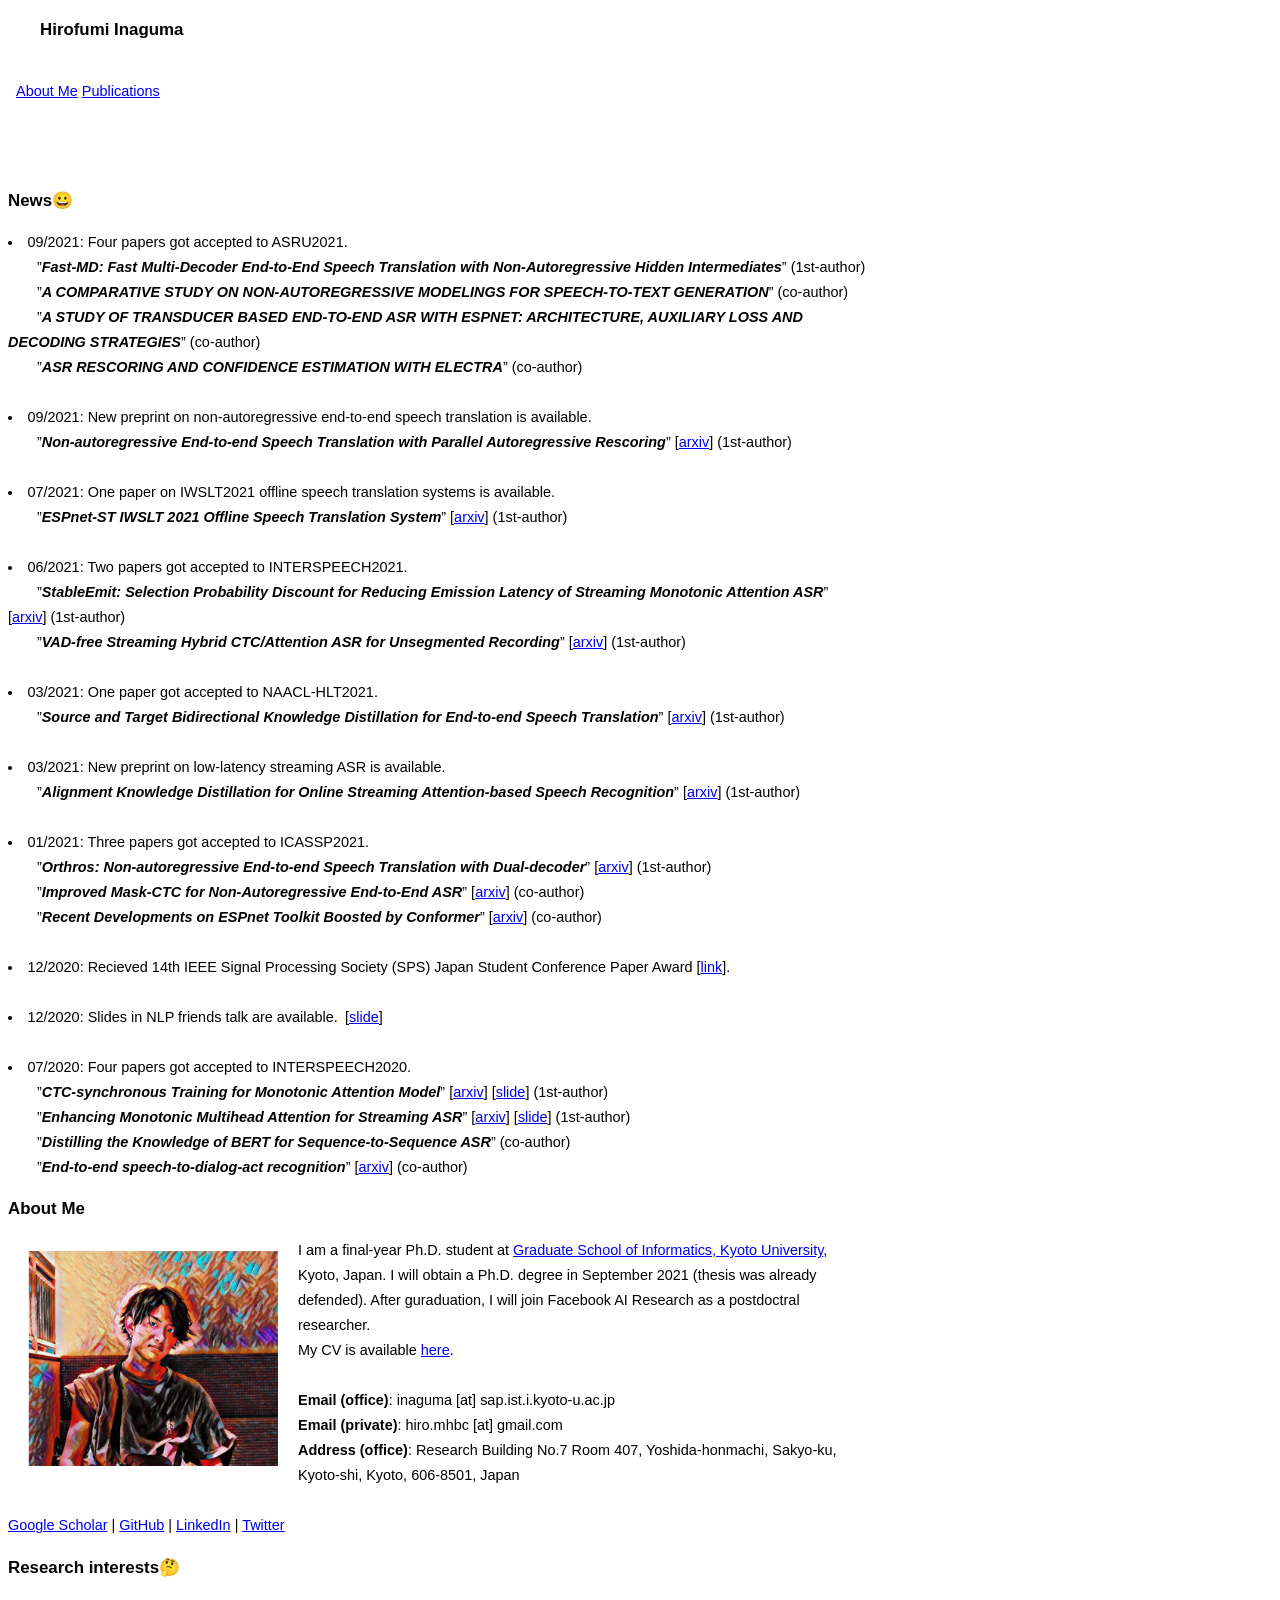
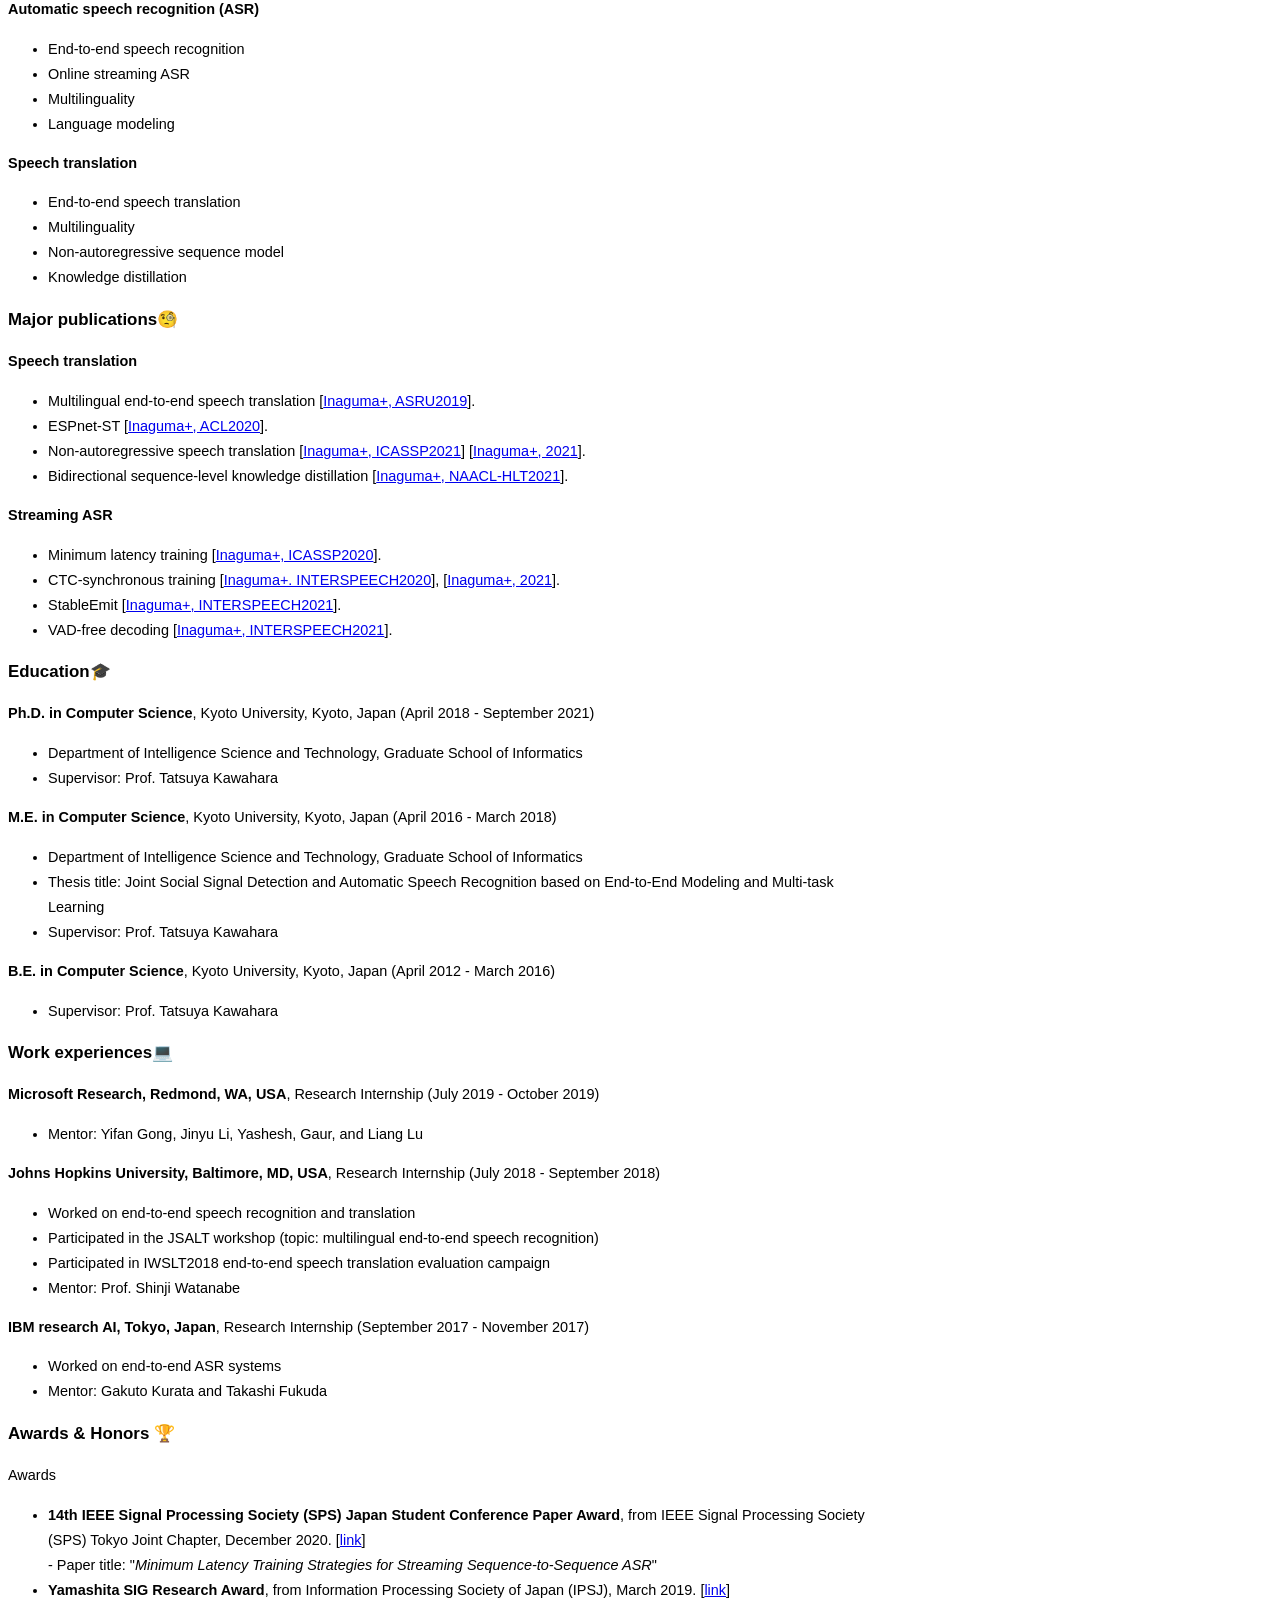
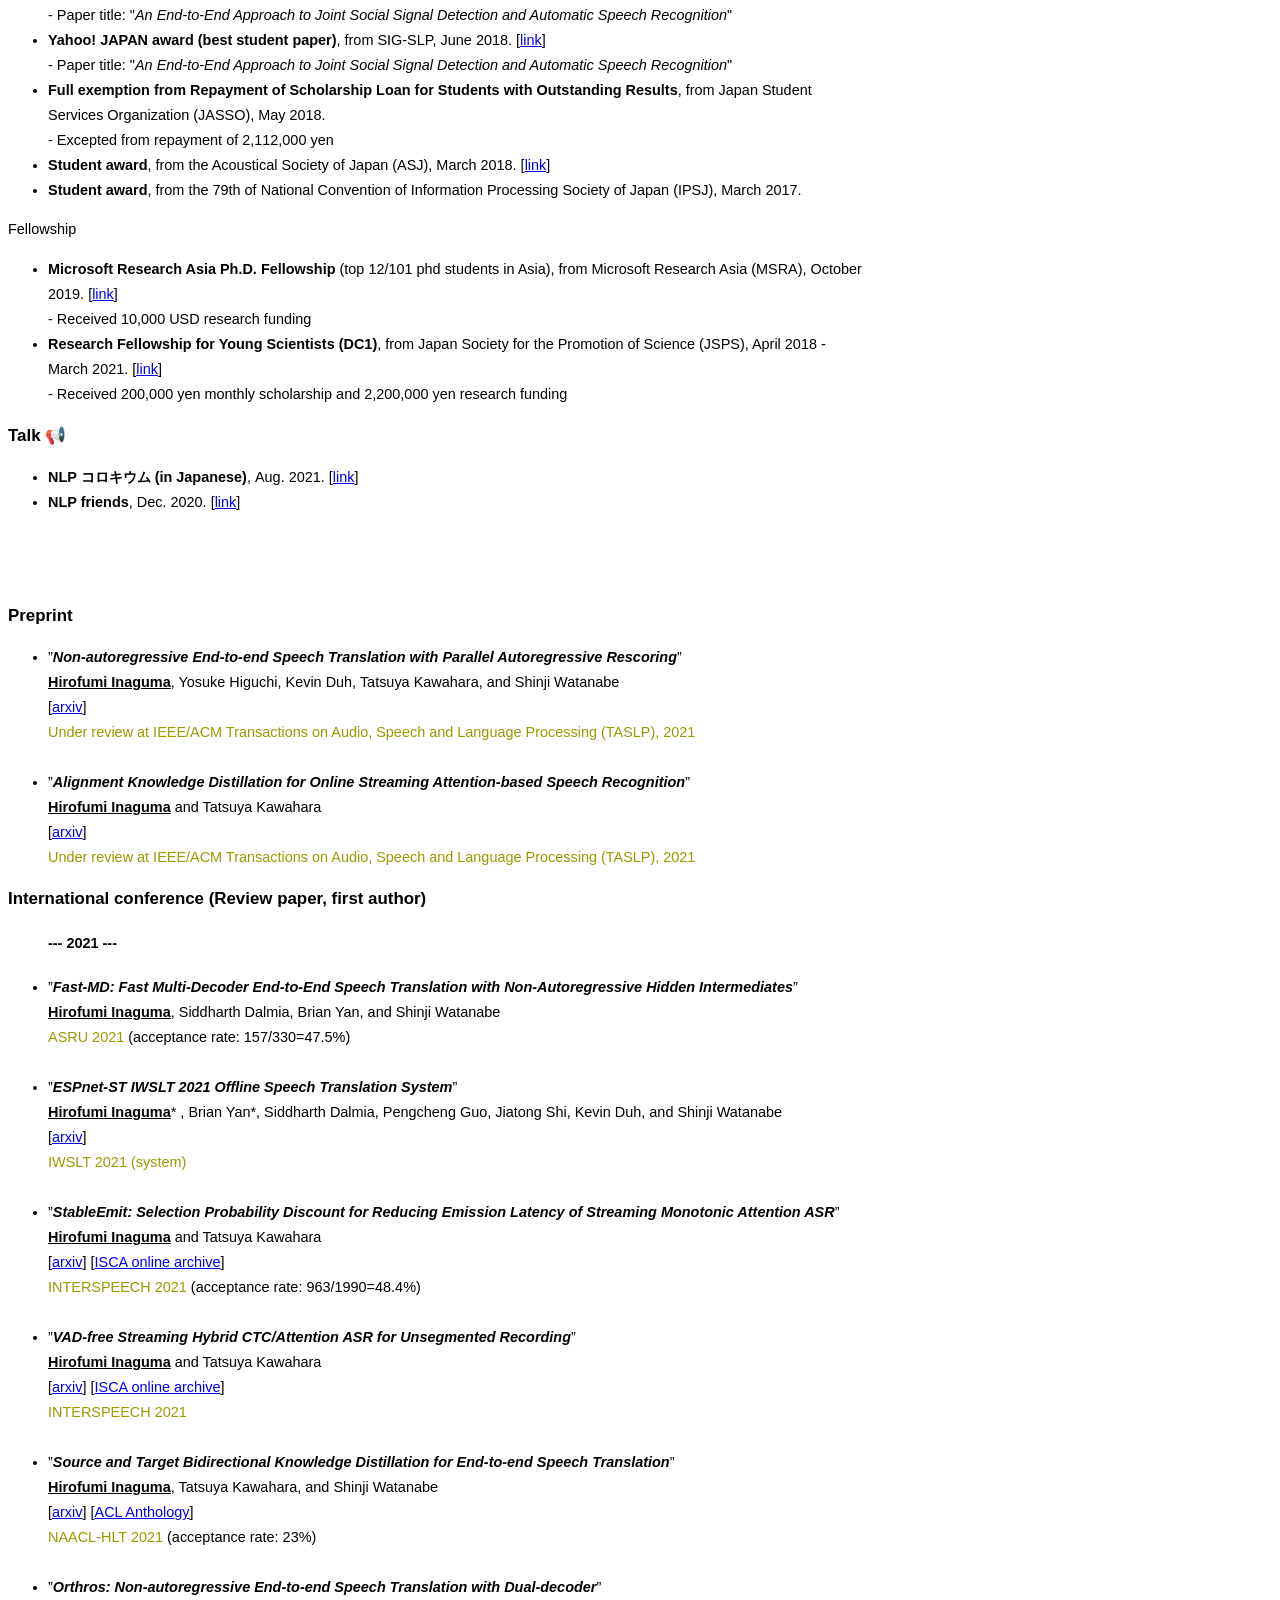
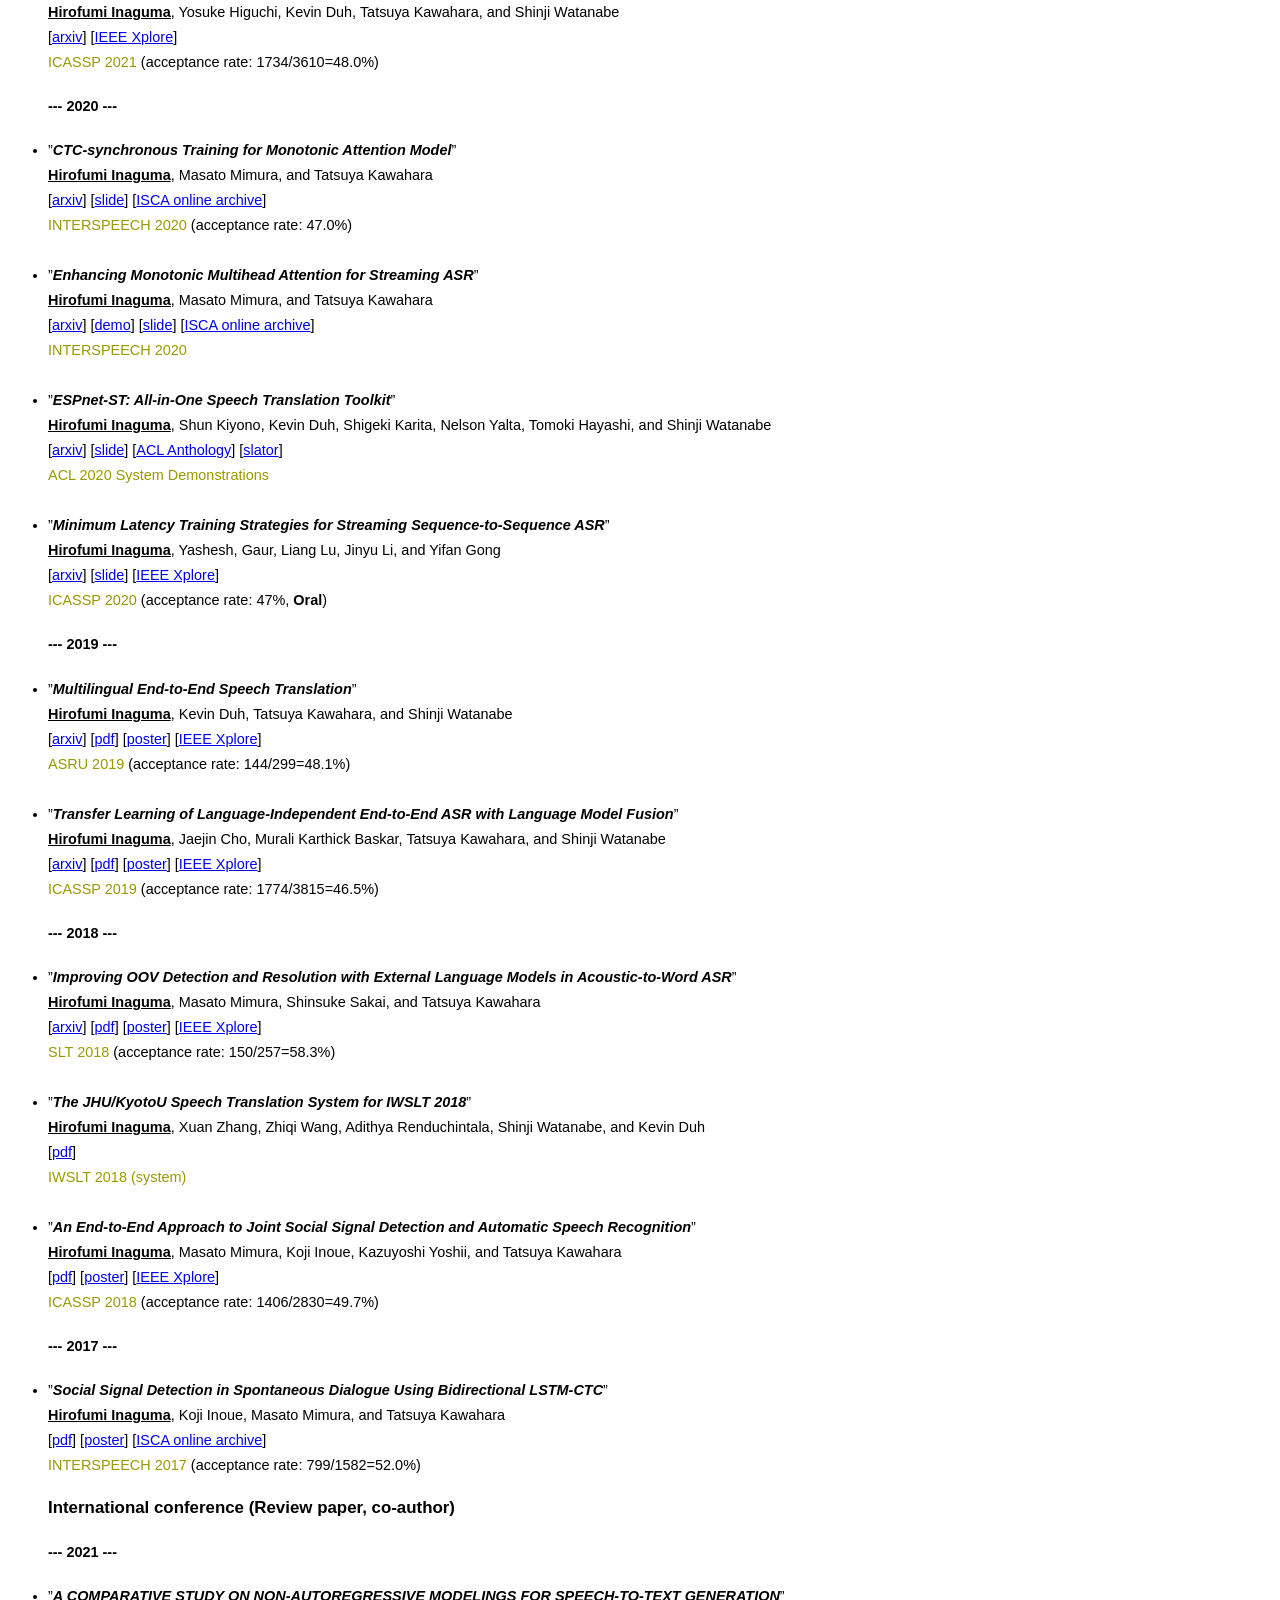
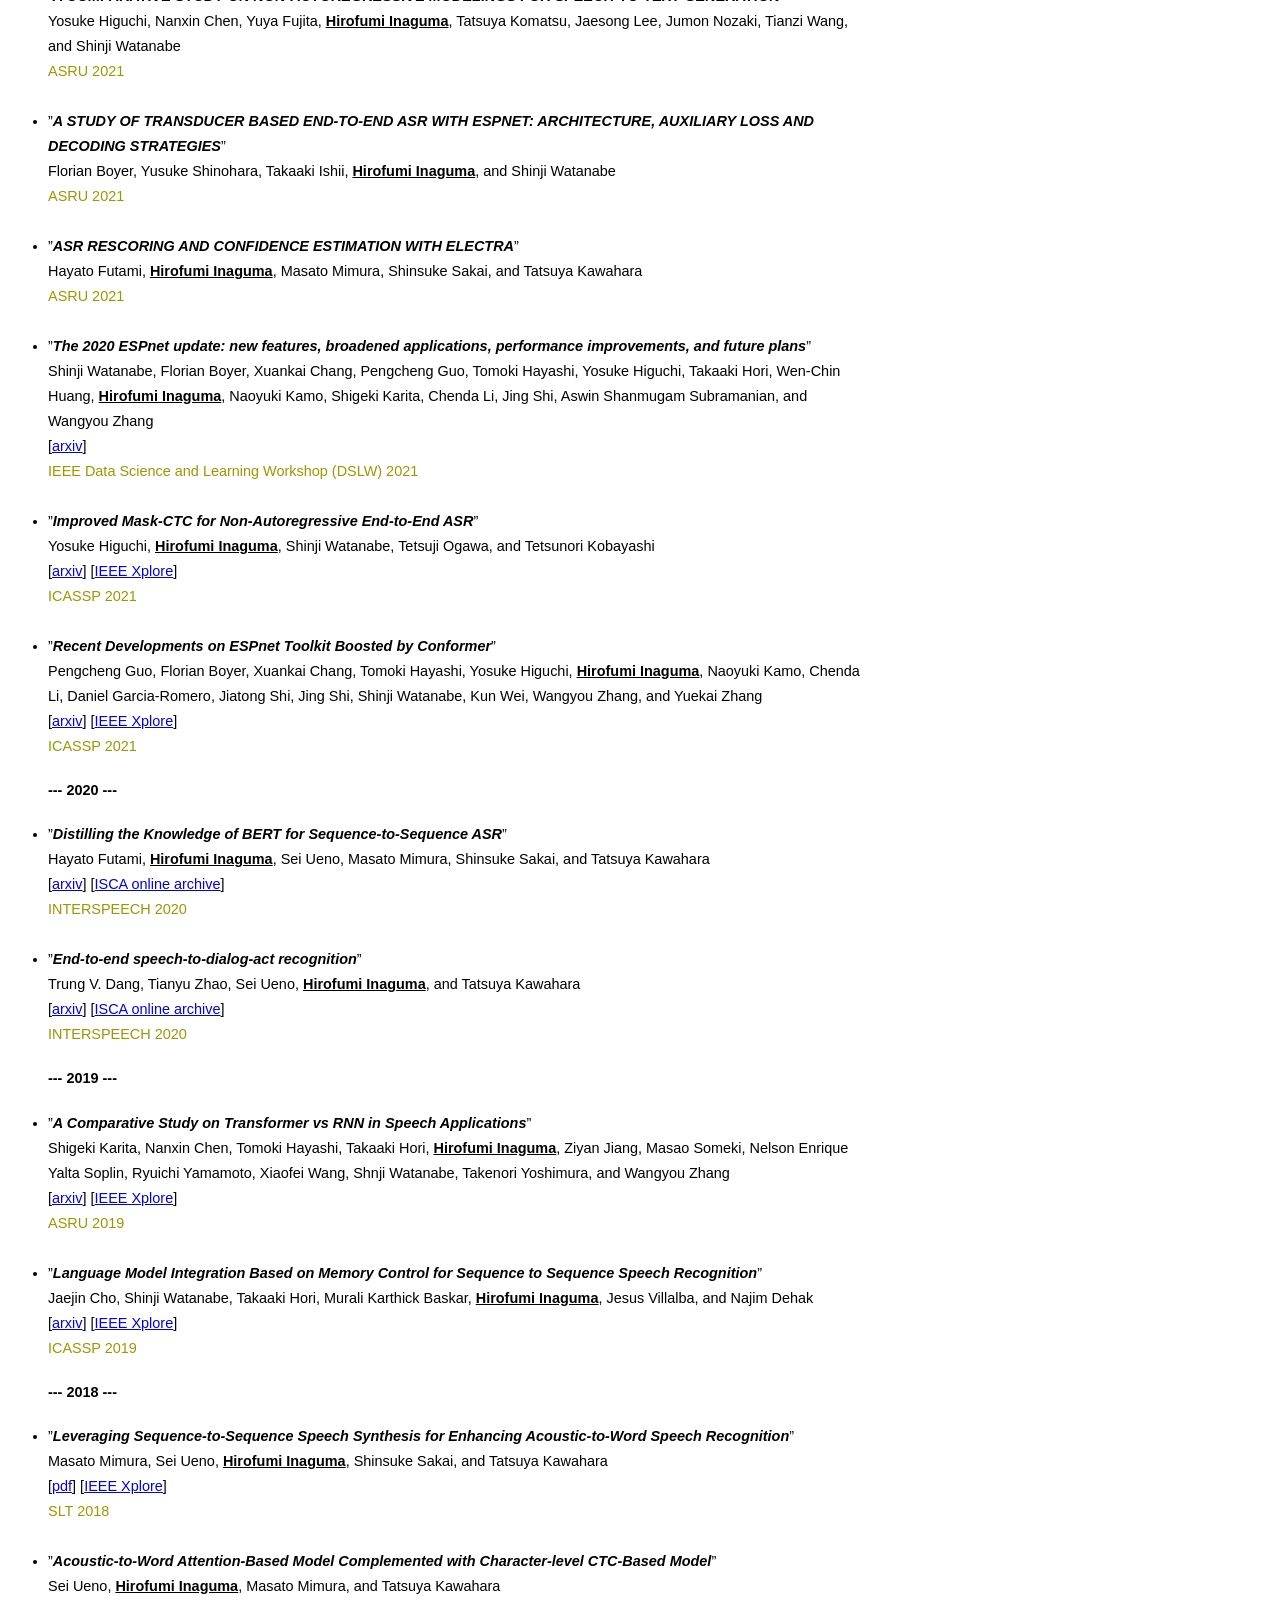
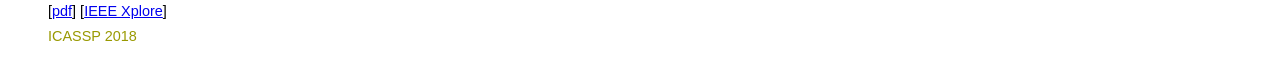
==== commit 1e0237eb: "Minor update" ====
--- a/index.html
+++ b/index.html
@@ -158,6 +158,7 @@
                 <li>End-to-end speech translation</li>
                 <li>Multilinguality</li>
                 <li>Non-autoregressive sequence model</li>
+                <li>Knowledge distillation</li>
               </ul>
 
               <!-- research topic -->
@@ -259,19 +260,21 @@
                 <li>
                     <strong>14th IEEE Signal Processing Society (SPS) Japan Student Conference Paper Award</strong>, from IEEE Signal Processing Society (SPS) Tokyo Joint Chapter, December 2020.
                     [<a href="https://www.ieee-jp.org/section/tokyo/chapter/SP-01/sp.htm" target="_blank" rel="nofollow">link</a>]
-                    <br>Paper title: "<i>Minimum Latency Training Strategies for Streaming Sequence-to-Sequence ASR</i>"
+                    <br>- Paper title: "<i>Minimum Latency Training Strategies for Streaming Sequence-to-Sequence ASR</i>"
                 </li>
                 <li>
                     <strong>Yamashita SIG Research Award</strong>, from Information Processing Society of Japan (IPSJ), March 2019.
                     [<a href="https://www.ipsj.or.jp/award/yamasita2018-detail.html#slp" target="_blank" rel="nofollow">link</a>]
-                    <br>Paper title: "<i>An End-to-End Approach to Joint Social Signal Detection and Automatic Speech Recognition</i>"
+                    <br>- Paper title: "<i>An End-to-End Approach to Joint Social Signal Detection and Automatic Speech Recognition</i>"
                 </li>
                 <li>
                     <strong>Yahoo! JAPAN award (best student paper)</strong>, from SIG-SLP, June 2018.
                     [<a href="http://www.ipsj.or.jp/award/slp-award2.html" target="_blank" rel="nofollow">link</a>]
+                    <br>- Paper title: "<i>An End-to-End Approach to Joint Social Signal Detection and Automatic Speech Recognition</i>"
                 </li>
                 <li>
                     <strong>Full exemption from Repayment of Scholarship Loan for Students with Outstanding Results</strong>, from Japan Student Services Organization (JASSO), May 2018.
+                    <br>- Excepted from repayment of 2,112,000 yen
                 </li>
                 <li>
                     <strong>Student award</strong>, from the Acoustical Society of Japan (ASJ), March 2018.
@@ -284,11 +287,14 @@
               Fellowship
               <ul>
                 <li>
-                    <strong>Microsoft Research Asia Ph.D. Fellowship</strong> (top 12 phd students in Asia), from Microsoft Research Asia (MSRA), October 2019.
+                    <strong>Microsoft Research Asia Ph.D. Fellowship</strong> (top 12/101 phd students in Asia), from Microsoft Research Asia (MSRA), October 2019.
                     [<a href="https://www.microsoft.com/en-us/research/academic-program/fellowships-microsoft-research-asia/" target="_blank" rel="nofollow">link</a>]
+                    <br>- Received 10,000 USD research funding
                 </li>
                 <li>
                     <strong>Research Fellowship for Young Scientists (DC1)</strong>, from Japan Society for the Promotion of Science (JSPS), April 2018 - March 2021.
+                    [<a href="https://kaken.nii.ac.jp/grant/KAKENHI-PROJECT-18J22864/" target="_blank" rel="nofollow">link</a>]
+                    <br>- Received 200,000 yen monthly scholarship and 2,200,000 yen research funding
                 </li>
               </ul>
 
@@ -346,7 +352,7 @@
                     <u><strong>Hirofumi Inaguma</strong></u>, Siddharth Dalmia, Brian Yan, and Shinji Watanabe<br>
                     <!-- [<a href="https://arxiv.org/abs/2109.*****" target="_blank" rel="nofollow">arxiv</a>] -->
                     <!-- <br> -->
-                    <font color="#999900">ASRU, 2021</font><br>
+                    <font color="#999900">ASRU 2021</font> (acceptance rate: 157/330=47.5%)<br>
                 </li>
                 <br>
                 <!-- IWSLT2021 -->
@@ -409,7 +415,7 @@
                 </li>
                 <br>
                 <li>
-                    ”<strong><i>Enhancing Monotonic Multihead Atteniton for Streaming ASR</i></strong>”<br>
+                    ”<strong><i>Enhancing Monotonic Multihead Attention for Streaming ASR</i></strong>”<br>
                     <u><strong>Hirofumi Inaguma</strong></u>, Masato Mimura, and Tatsuya Kawahara<br>
                     [<a href="https://arxiv.org/abs/2005.09394" target="_blank" rel="nofollow">arxiv</a>]
                     [<a href="https://hirofumi0810.github.io/demo/enhancing_mma_asr" target="_blank" rel="nofollow">demo</a>]
@@ -524,7 +530,7 @@
                     Yosuke Higuchi, Nanxin Chen, Yuya Fujita, <u><strong>Hirofumi Inaguma</strong></u>, Tatsuya Komatsu, Jaesong Lee, Jumon Nozaki, Tianzi Wang, and Shinji Watanabe<br>
                     <!-- [<a href="https://arxiv.org/abs/2109.*****" target="_blank" rel="nofollow">arxiv</a>] -->
                     <!-- <br> -->
-                    <font color="#999900">ASRU, 2021</font><br>
+                    <font color="#999900">ASRU 2021</font><br>
                 </li>
                 <br>
                 <li>
@@ -532,7 +538,7 @@
                     Florian Boyer, Yusuke Shinohara, Takaaki Ishii, <u><strong>Hirofumi Inaguma</strong></u>, and Shinji Watanabe<br>
                     <!-- [<a href="https://arxiv.org/abs/2109.*****" target="_blank" rel="nofollow">arxiv</a>] -->
                     <!-- <br> -->
-                    <font color="#999900">ASRU, 2021</font><br>
+                    <font color="#999900">ASRU 2021</font><br>
                 </li>
                 <br>
                 <li>
@@ -540,7 +546,7 @@
                     Hayato Futami, <u><strong>Hirofumi Inaguma</strong></u>, Masato Mimura, Shinsuke Sakai, and Tatsuya Kawahara<br>
                     <!-- [<a href="https://arxiv.org/abs/2109.*****" target="_blank" rel="nofollow">arxiv</a>] -->
                     <!-- <br> -->
-                    <font color="#999900">ASRU, 2021</font><br>
+                    <font color="#999900">ASRU 2021</font><br>
                 </li>
                 <br>
                 <!-- D2021 -->
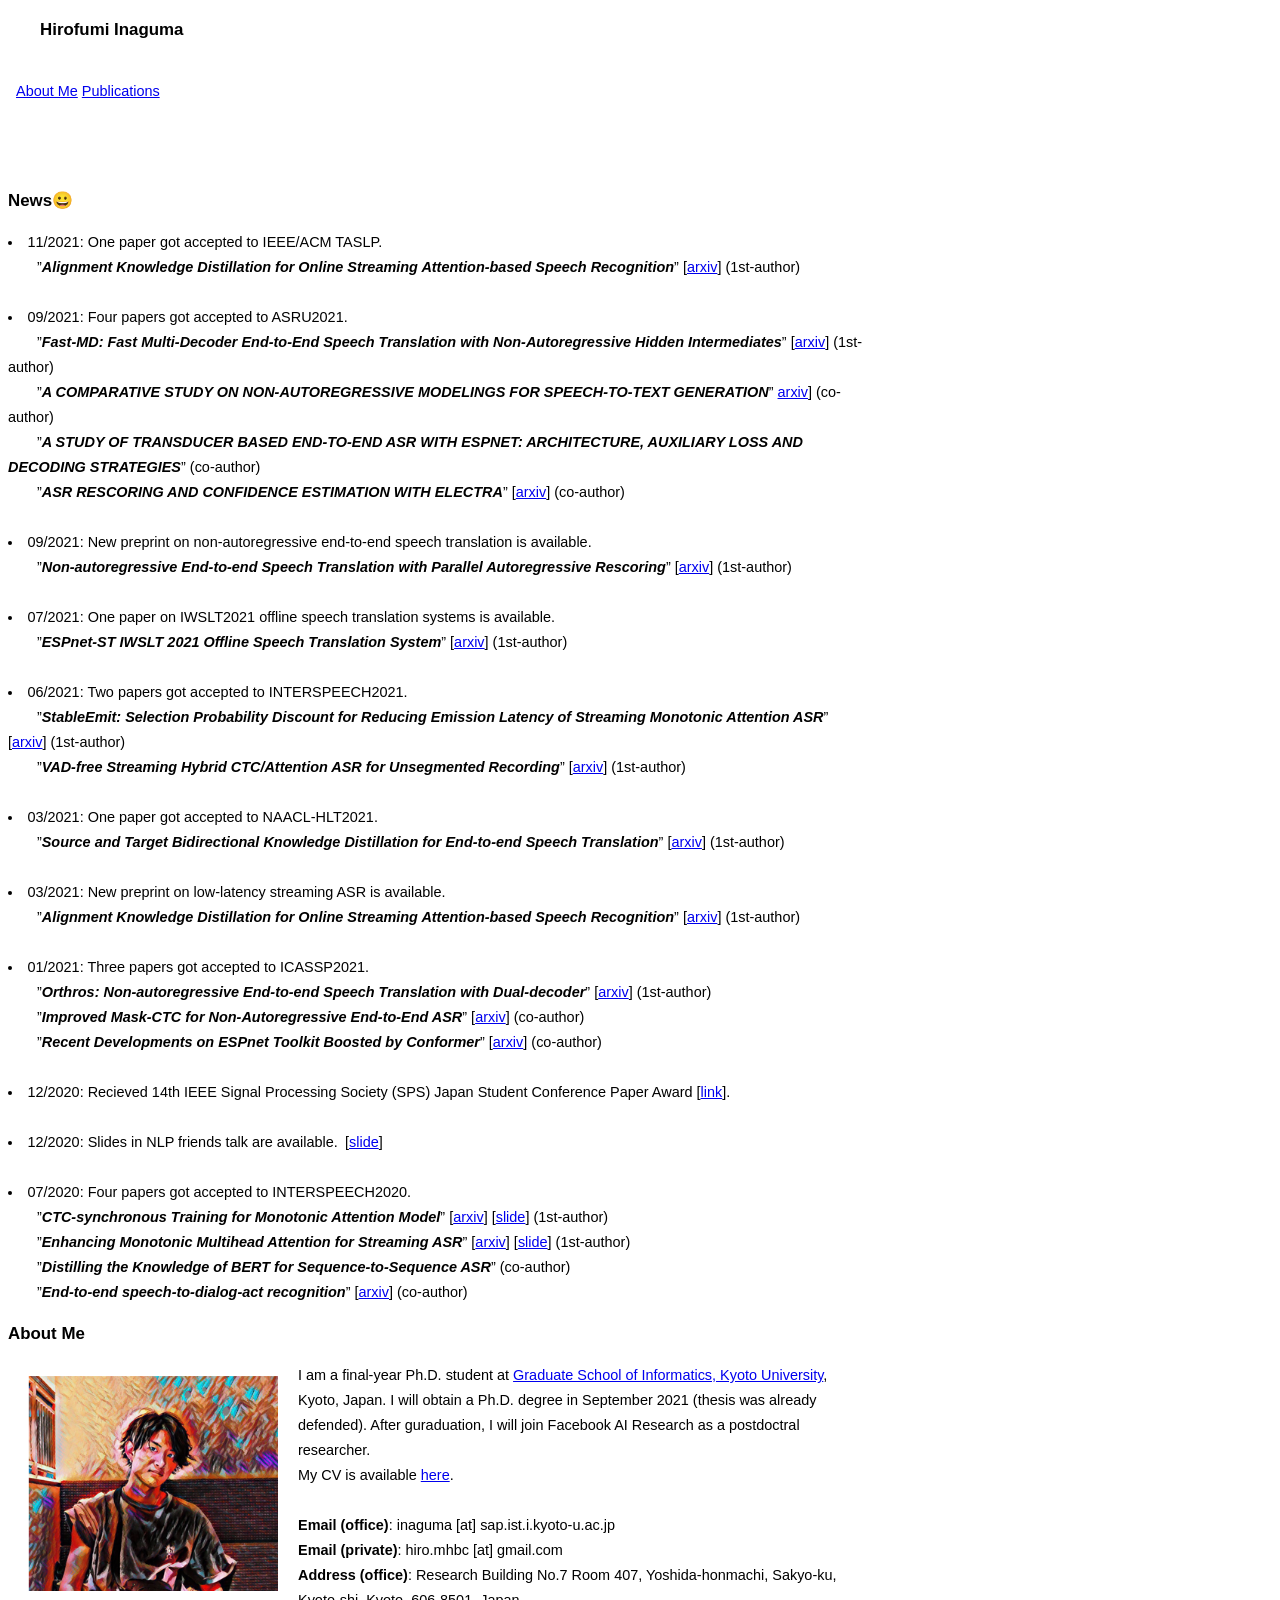
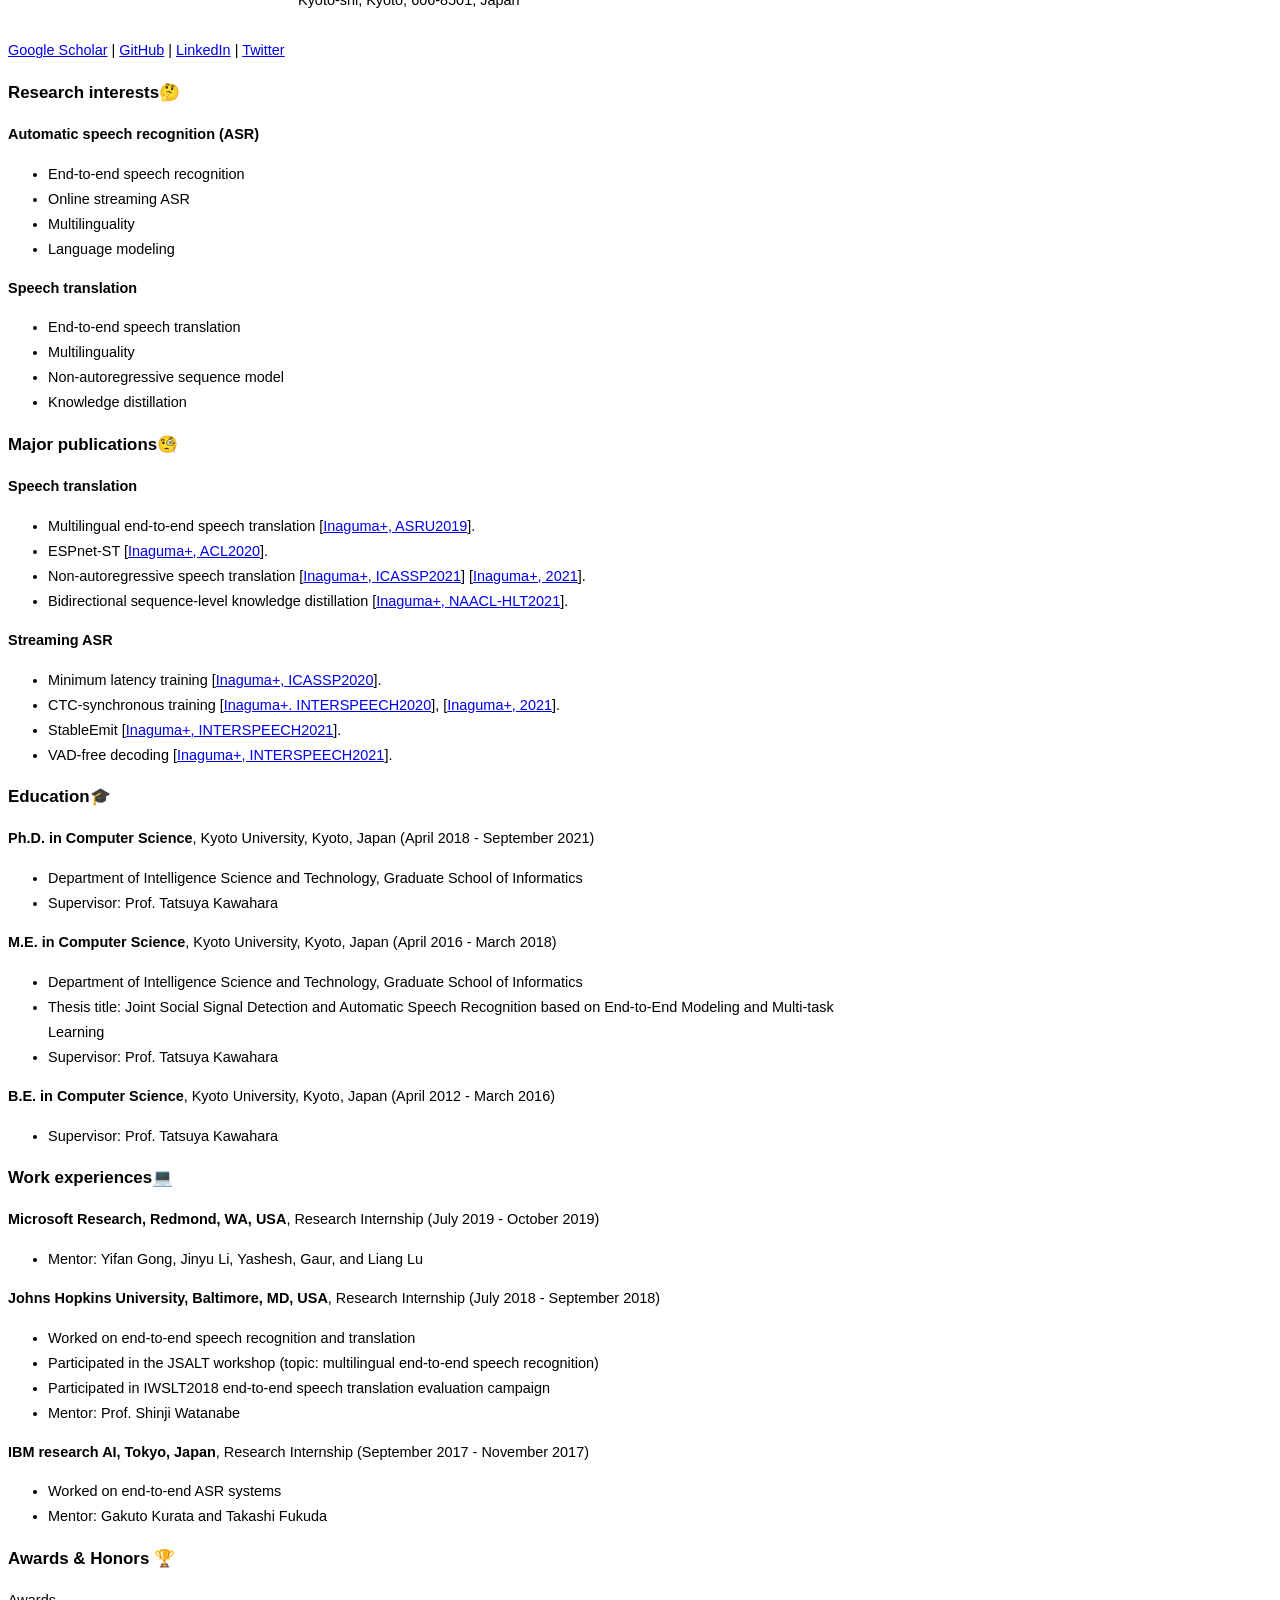
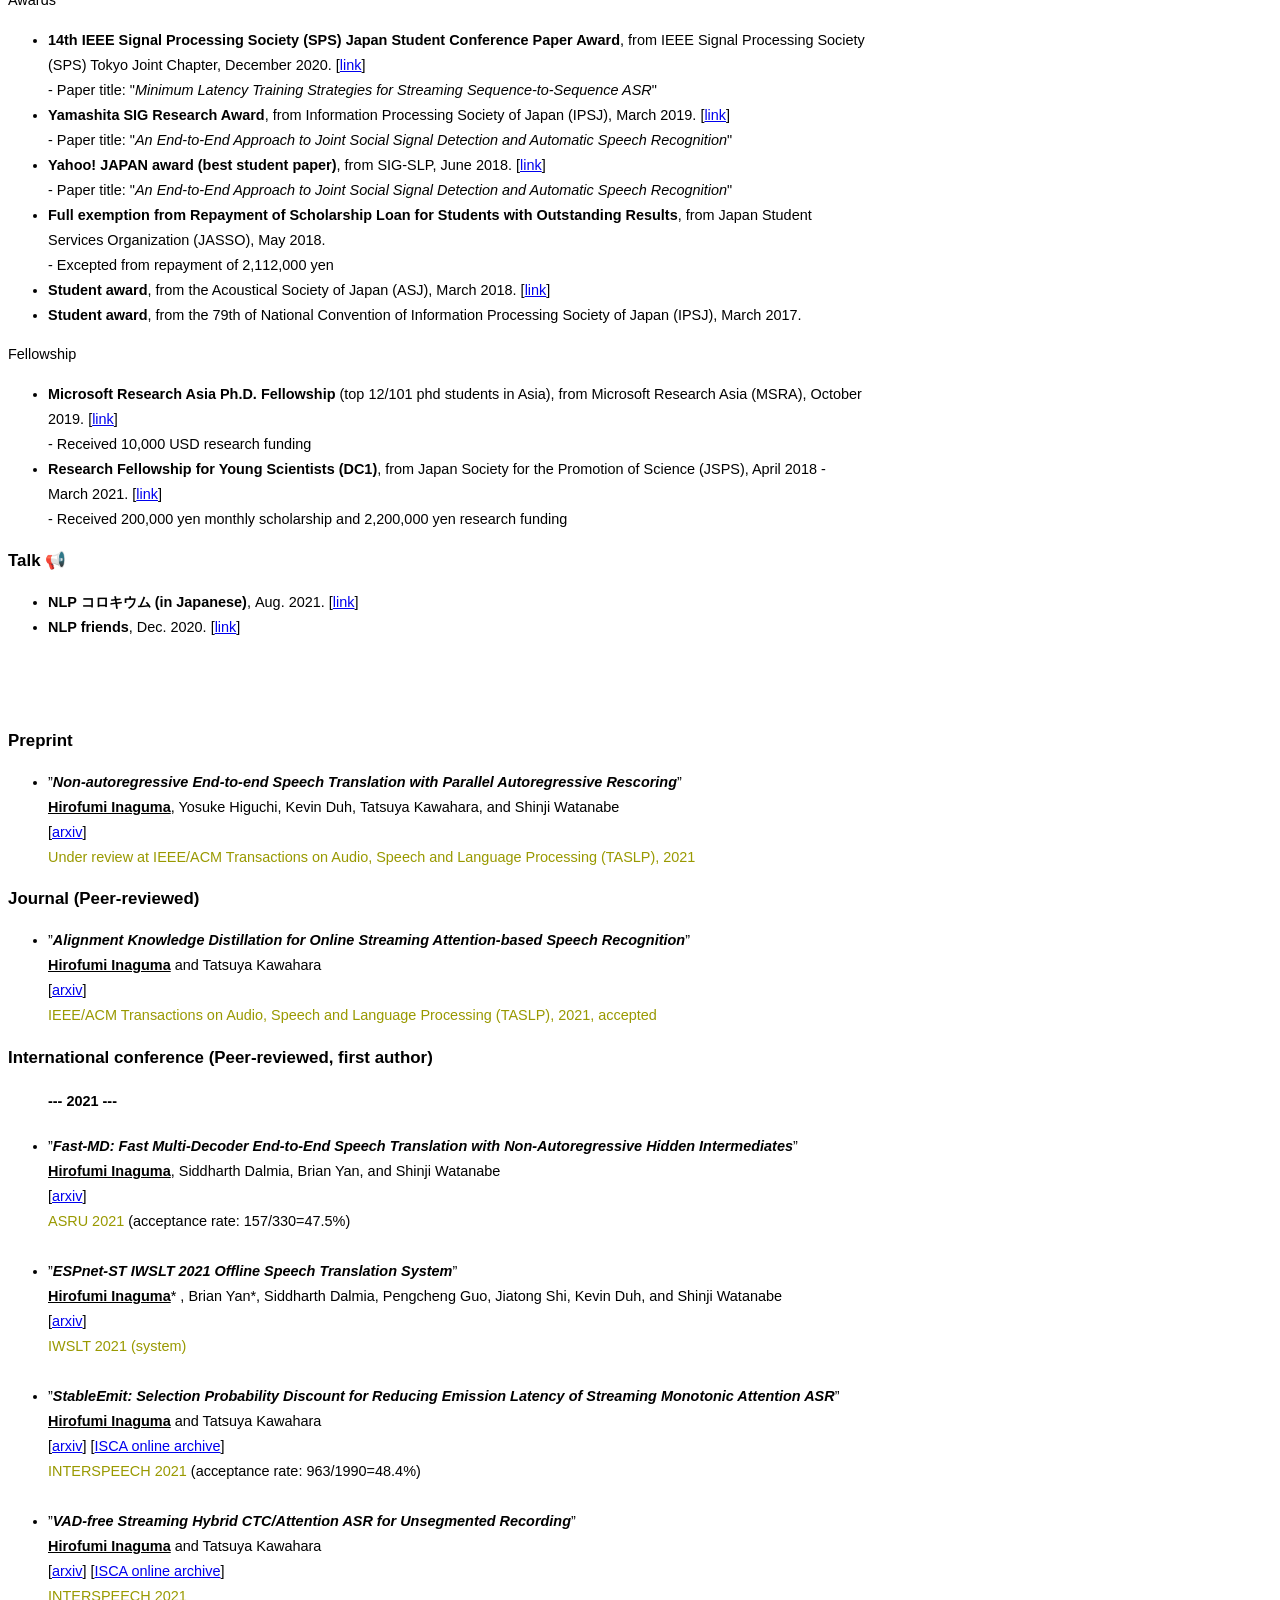
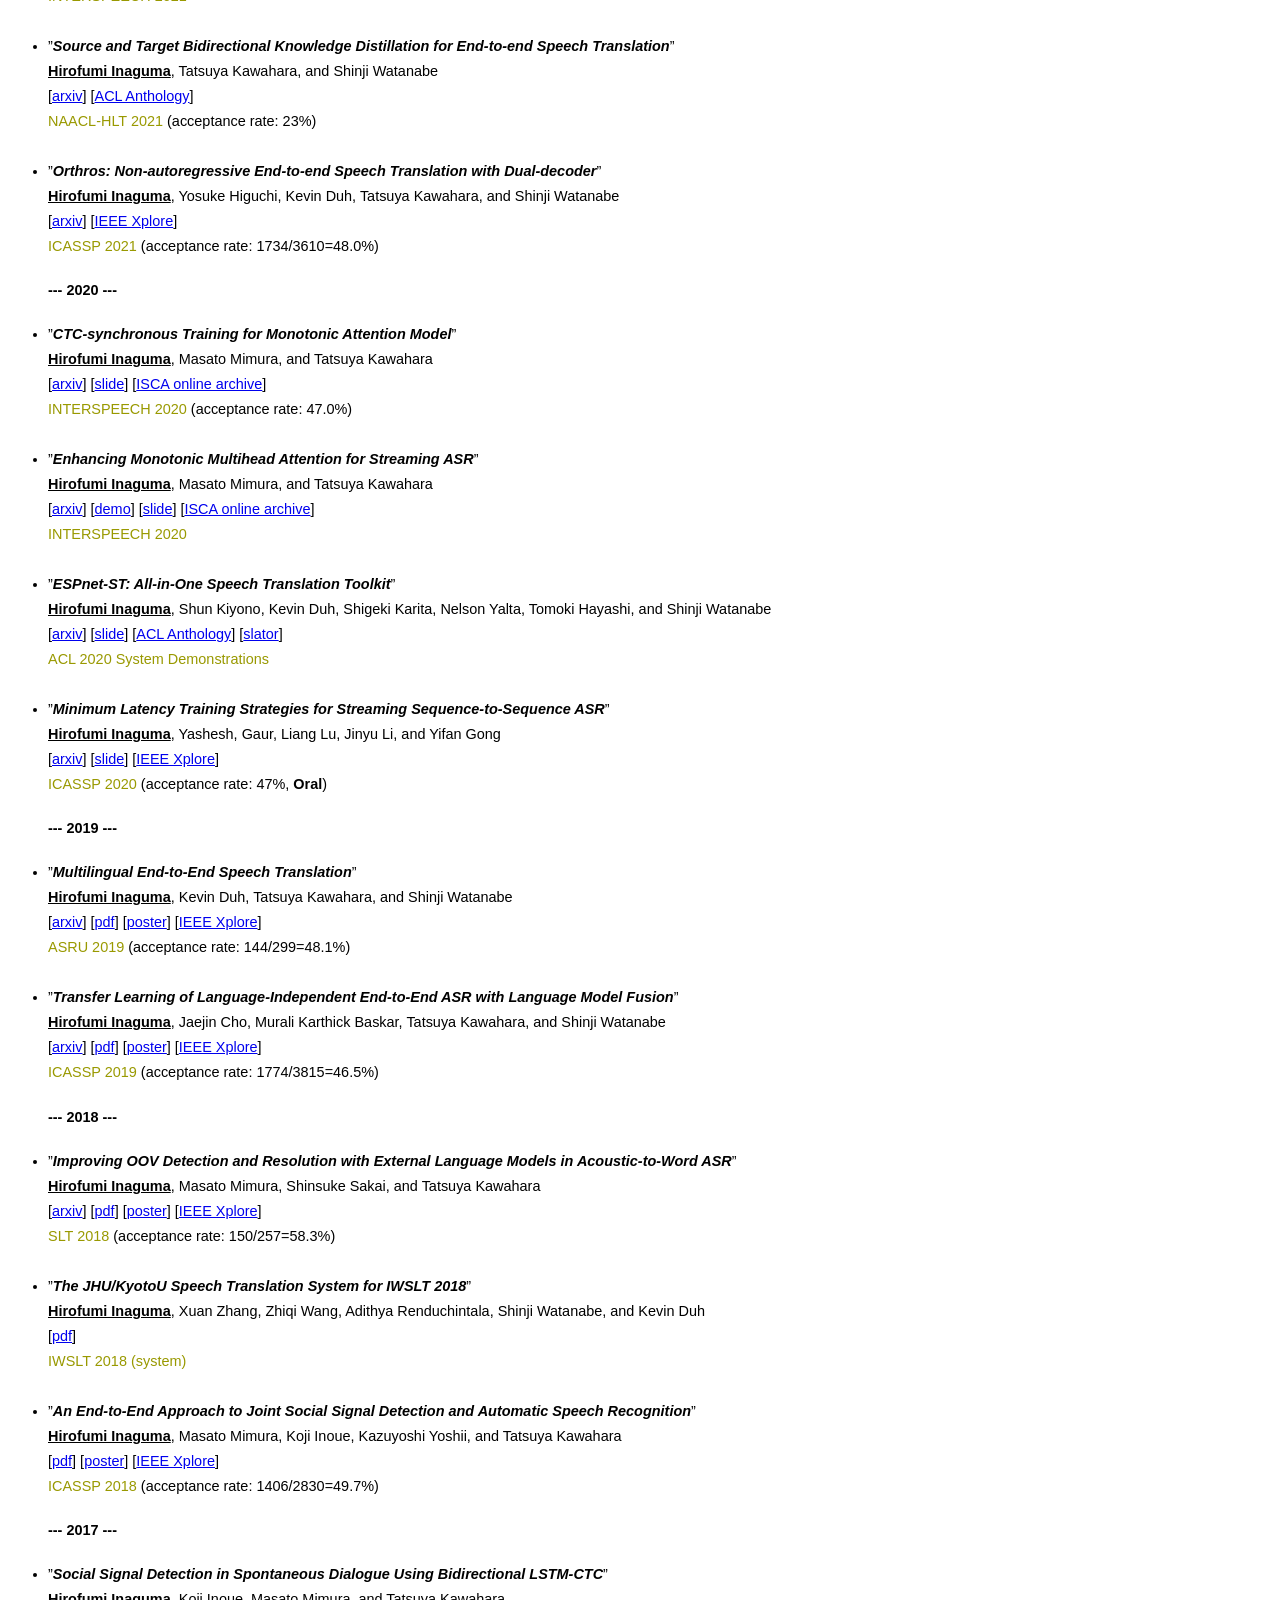
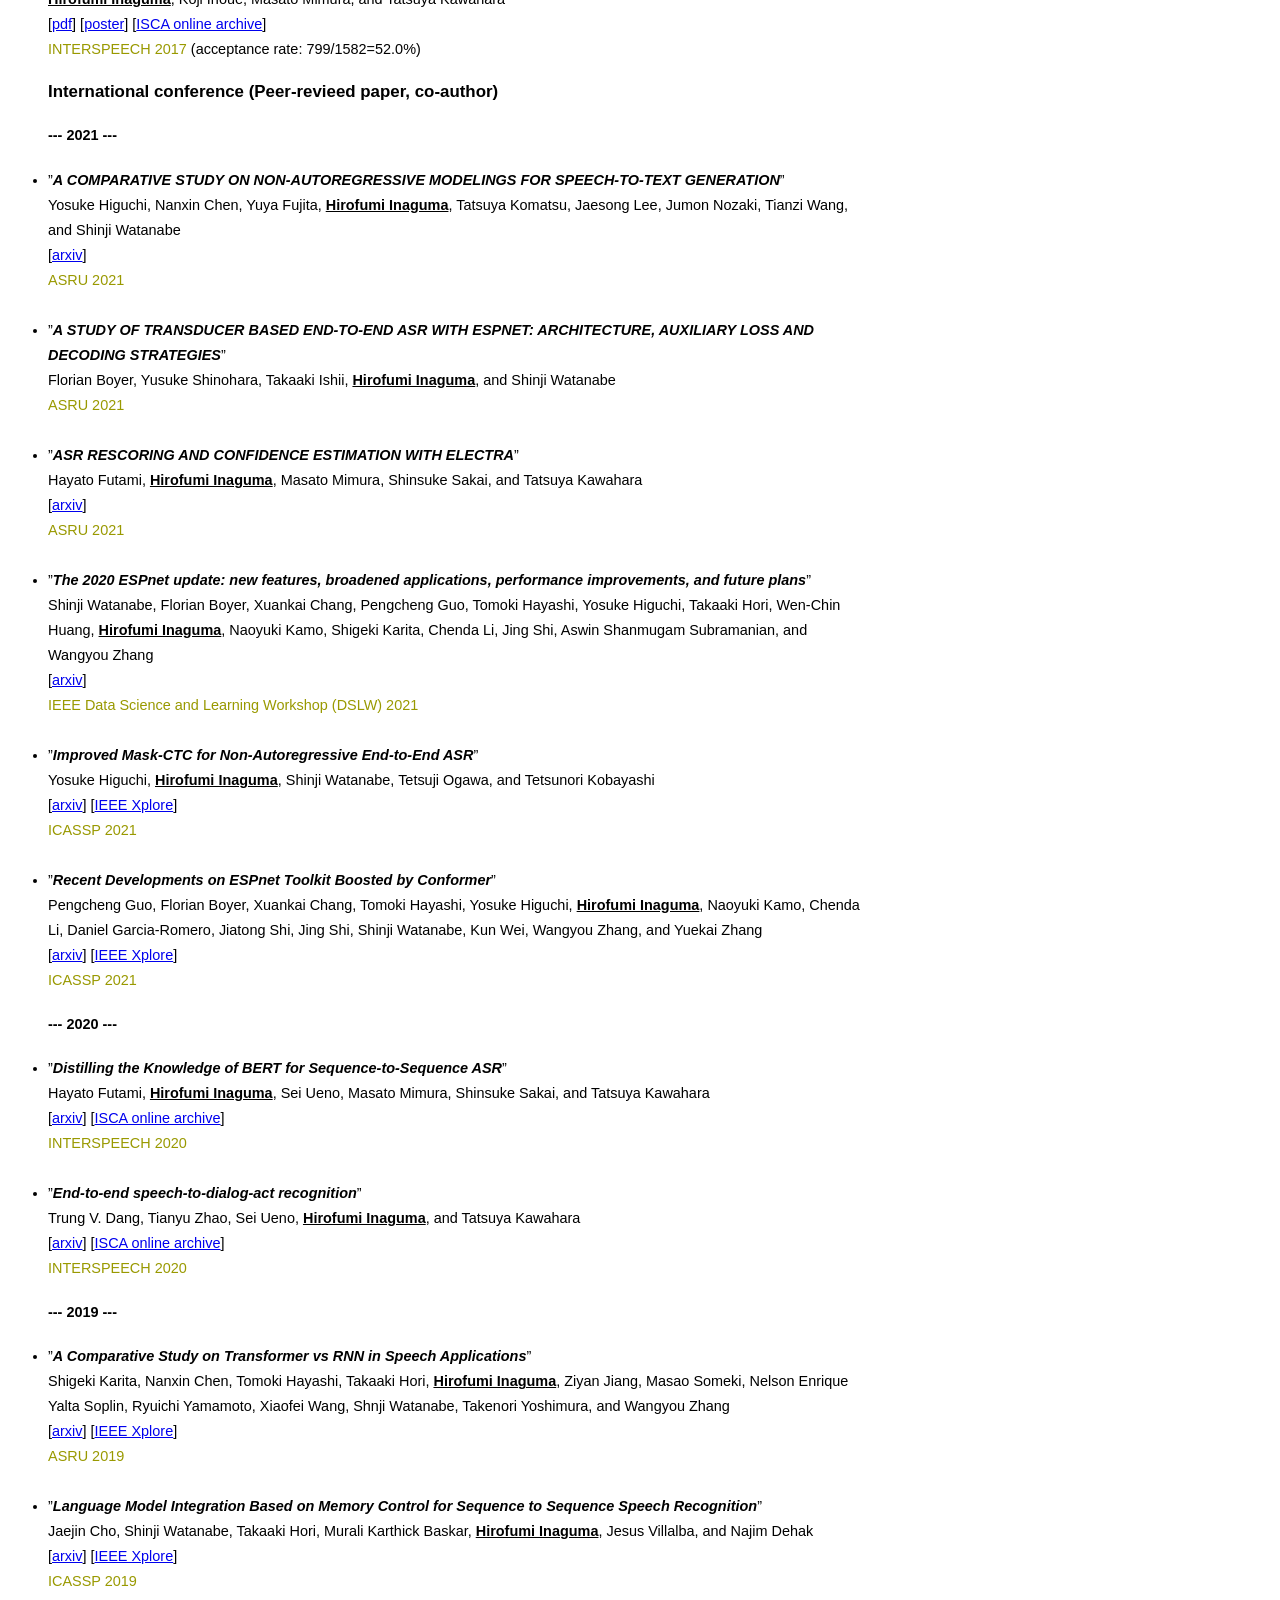
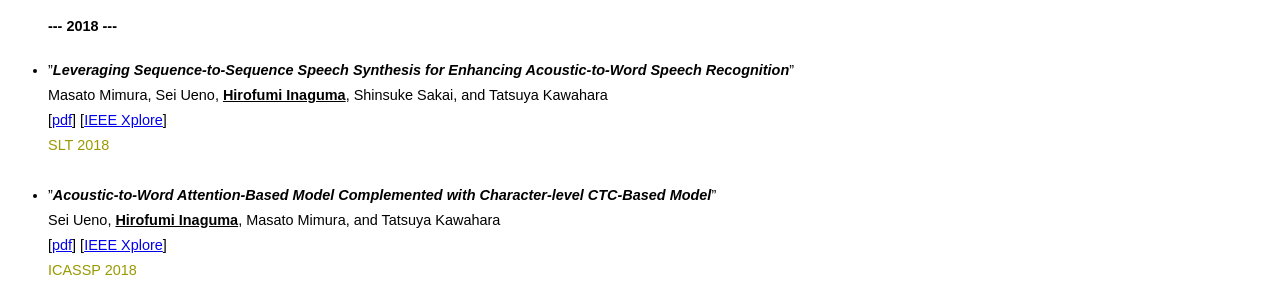
==== commit 34ae1e1d: "Update publications" ====
--- a/index.html
+++ b/index.html
@@ -81,11 +81,15 @@
           <section class="section--center mdl-grid mdl-grid--no-spacing">
             <div class="mdl-cell mdl-cell--12-col">
               <h3>News&#x1f600;</h3>
+              <li>11/2021: One paper got accepted to IEEE/ACM TASLP.<br>
+                &ensp;&ensp;&ensp;&ensp;”<strong><i>Alignment Knowledge Distillation for Online Streaming Attention-based Speech Recognition</i></strong>” [<a href="https://arxiv.org/abs/2103.00422" target="_blank" rel="nofollow">arxiv</a>] (1st-author)<br>
+              </li>
+              <br>
               <li>09/2021: Four papers got accepted to ASRU2021.<br>
-                &ensp;&ensp;&ensp;&ensp;”<strong><i>Fast-MD: Fast Multi-Decoder End-to-End Speech Translation with Non-Autoregressive Hidden Intermediates</i></strong>” (1st-author)<br>
-                &ensp;&ensp;&ensp;&ensp;”<strong><i>A COMPARATIVE STUDY ON NON-AUTOREGRESSIVE MODELINGS FOR SPEECH-TO-TEXT GENERATION</i></strong>” (co-author)<br>
+                &ensp;&ensp;&ensp;&ensp;”<strong><i>Fast-MD: Fast Multi-Decoder End-to-End Speech Translation with Non-Autoregressive Hidden Intermediates</i></strong>” [<a href="https://arxiv.org/abs/2109.12804" target="_blank" rel="nofollow">arxiv</a>] (1st-author)<br>
+                &ensp;&ensp;&ensp;&ensp;”<strong><i>A COMPARATIVE STUDY ON NON-AUTOREGRESSIVE MODELINGS FOR SPEECH-TO-TEXT GENERATION</i></strong>” <a href="https://arxiv.org/abs/2110.05249" target="_blank" rel="nofollow">arxiv</a>] (co-author)<br>
                 &ensp;&ensp;&ensp;&ensp;”<strong><i>A STUDY OF TRANSDUCER BASED END-TO-END ASR WITH ESPNET: ARCHITECTURE, AUXILIARY LOSS AND DECODING STRATEGIES</i></strong>” (co-author)<br>
-                &ensp;&ensp;&ensp;&ensp;”<strong><i>ASR RESCORING AND CONFIDENCE ESTIMATION WITH ELECTRA</i></strong>” (co-author)<br>
+                &ensp;&ensp;&ensp;&ensp;”<strong><i>ASR RESCORING AND CONFIDENCE ESTIMATION WITH ELECTRA</i></strong>” [<a href="https://arxiv.org/abs/2110.01857" target="_blank" rel="nofollow">arxiv</a>] (co-author)<br>
               </li>
               <br>
               <li>09/2021: New preprint on non-autoregressive end-to-end speech translation is available.<br>
@@ -333,25 +337,28 @@
                     <br>
                     <font color="#999900">Under review at IEEE/ACM Transactions on Audio, Speech and Language Processing (TASLP), 2021</font><br>
                 </li>
-                <br>
+              </ul>
+
+              <h3>Journal (Peer-reviewed)</h3>
+              <ul>
                 <li>
                     ”<strong><i>Alignment Knowledge Distillation for Online Streaming Attention-based Speech Recognition</i></strong>”<br>
                     <u><strong>Hirofumi Inaguma</strong></u> and Tatsuya Kawahara<br>
                     [<a href="https://arxiv.org/abs/2103.00422" target="_blank" rel="nofollow">arxiv</a>]
                     <br>
-                    <font color="#999900">Under review at IEEE/ACM Transactions on Audio, Speech and Language Processing (TASLP), 2021</font><br>
-                </li>
-              </ul>
-
-              <h3>International conference (Review paper, first author)</h3>
+                    <font color="#999900">IEEE/ACM Transactions on Audio, Speech and Language Processing (TASLP), 2021, accepted</font><br>
+                </li>
+              </ul>
+
+              <h3>International conference (Peer-reviewed, first author)</h3>
               <ul>
                 <h4>--- 2021 ---</h4>
                 <!-- ASRU2021 -->
                 <li>
                     ”<strong><i>Fast-MD: Fast Multi-Decoder End-to-End Speech Translation with Non-Autoregressive Hidden Intermediates</i></strong>”<br>
                     <u><strong>Hirofumi Inaguma</strong></u>, Siddharth Dalmia, Brian Yan, and Shinji Watanabe<br>
-                    <!-- [<a href="https://arxiv.org/abs/2109.*****" target="_blank" rel="nofollow">arxiv</a>] -->
-                    <!-- <br> -->
+                    [<a href="https://arxiv.org/abs/2109.12804" target="_blank" rel="nofollow">arxiv</a>]
+                    <br>
                     <font color="#999900">ASRU 2021</font> (acceptance rate: 157/330=47.5%)<br>
                 </li>
                 <br>
@@ -522,14 +529,14 @@
               </ul>
 
               <ul>
-                <h3>International conference (Review paper, co-author)</h3>
+                <h3>International conference (Peer-revieed paper, co-author)</h3>
                 <h4>--- 2021 ---</h4>
                 <!-- ASRU2021 -->
                 <li>
                     ”<strong><i>A COMPARATIVE STUDY ON NON-AUTOREGRESSIVE MODELINGS FOR SPEECH-TO-TEXT GENERATION</i></strong>”<br>
                     Yosuke Higuchi, Nanxin Chen, Yuya Fujita, <u><strong>Hirofumi Inaguma</strong></u>, Tatsuya Komatsu, Jaesong Lee, Jumon Nozaki, Tianzi Wang, and Shinji Watanabe<br>
-                    <!-- [<a href="https://arxiv.org/abs/2109.*****" target="_blank" rel="nofollow">arxiv</a>] -->
-                    <!-- <br> -->
+                    [<a href="https://arxiv.org/abs/2110.05249" target="_blank" rel="nofollow">arxiv</a>]
+                    <br>
                     <font color="#999900">ASRU 2021</font><br>
                 </li>
                 <br>
@@ -544,8 +551,8 @@
                 <li>
                     ”<strong><i>ASR RESCORING AND CONFIDENCE ESTIMATION WITH ELECTRA</i></strong>”<br>
                     Hayato Futami, <u><strong>Hirofumi Inaguma</strong></u>, Masato Mimura, Shinsuke Sakai, and Tatsuya Kawahara<br>
-                    <!-- [<a href="https://arxiv.org/abs/2109.*****" target="_blank" rel="nofollow">arxiv</a>] -->
-                    <!-- <br> -->
+                    [<a href="https://arxiv.org/abs/2110.01857" target="_blank" rel="nofollow">arxiv</a>]
+                    <br>
                     <font color="#999900">ASRU 2021</font><br>
                 </li>
                 <br>
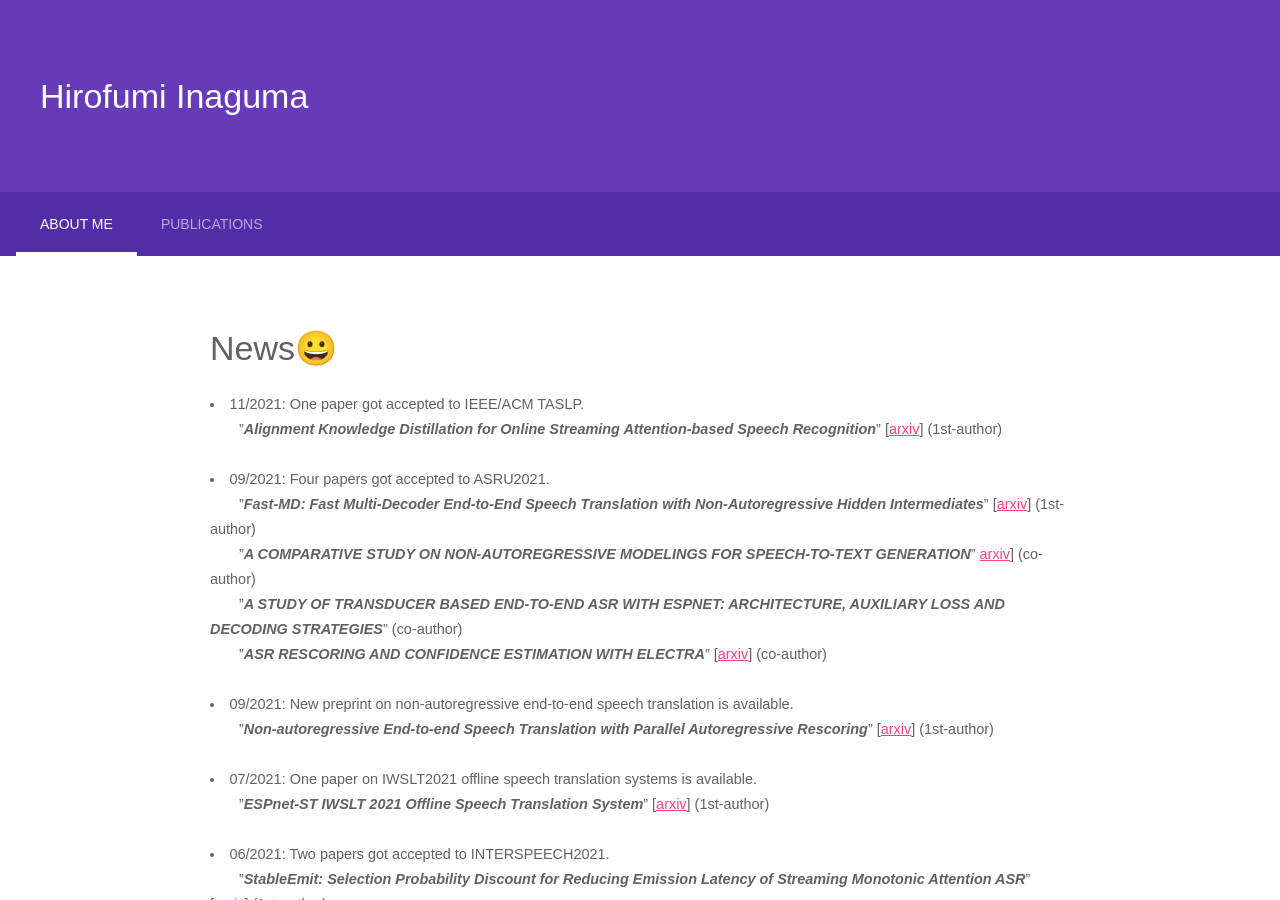
==== commit 7aadbd04: "Fix broken styling by vendoring Material Design Lite The upstream CDN (code.getmdl.io) now returns H" ====
--- a/index.html
+++ b/index.html
@@ -46,7 +46,9 @@
 
     <link rel="stylesheet" href="https://fonts.googleapis.com/css?family=Roboto:regular,bold,italic,thin,light,bolditalic,black,medium&amp;lang=en">
     <link rel="stylesheet" href="https://fonts.googleapis.com/icon?family=Material+Icons">
-    <link rel="stylesheet" href="https://code.getmdl.io/1.3.0/material.deep_purple-pink.min.css">
+    <!-- MDL 1.3.0 is vendored locally: the upstream CDN (code.getmdl.io) now
+         returns HTTP 403 for every asset, which left this page unstyled. -->
+    <link rel="stylesheet" href="vendor/mdl/material.deep_purple-pink.min.css">
     <link rel="stylesheet" href="styles.css">
     <style>
     #view-source {
@@ -502,7 +504,7 @@
                 <br>
                 <!-- ICASSP2018 -->
                 <li>
-                    ”<i><strong>An End-to-End Approach to Joint Social Signal Detection and Automatic Speech Recognition</i></strong>”<br>
+                    ”<strong><i>An End-to-End Approach to Joint Social Signal Detection and Automatic Speech Recognition</i></strong>”<br>
                     <u><strong>Hirofumi Inaguma</strong></u>, Masato Mimura, Koji Inoue, Kazuyoshi Yoshii, and Tatsuya Kawahara<br>
                     [<a href="http://sap.ist.i.kyoto-u.ac.jp/EN/bib/intl/INA-ICASSP18.pdf" target="_blank" rel="nofollow">pdf</a>]
                     [<a href="./materials/poster/201804_ICASSP2018_poster.pdf" target="_blank" rel="nofollow">poster</a>]
@@ -513,7 +515,7 @@
                 <h4>--- 2017 ---</h4>
                 <!-- Interspeech2017 -->
                 <li>
-                    ”<i><strong>Social Signal Detection in Spontaneous Dialogue Using Bidirectional LSTM-CTC</i></strong>”<br>
+                    ”<strong><i>Social Signal Detection in Spontaneous Dialogue Using Bidirectional LSTM-CTC</i></strong>”<br>
                     <u><strong>Hirofumi Inaguma</strong></u>, Koji Inoue, Masato Mimura, and Tatsuya Kawahara<br>
                     [<a href="https://www.isca-speech.org/archive/Interspeech_2017/pdfs/0457.PDF" target="_blank" rel="nofollow">pdf</a>]
                     [<a href="./materials/poster/201708_Interspeech2017_poster.pdf" target="_blank" rel="nofollow">poster</a>]
@@ -648,6 +650,6 @@
         </div>
       </main>
     </div>
-    <script src="https://code.getmdl.io/1.3.0/material.min.js"></script>
+    <script src="vendor/mdl/material.min.js"></script>
   </body>
 </html>
--- a/vendor/mdl/material.deep_purple-pink.min.css
+++ b/vendor/mdl/material.deep_purple-pink.min.css
@@ -0,0 +1,8 @@
+/**
+ * material-design-lite - Material Design Components in CSS, JS and HTML
+ * @version v1.3.0
+ * @license Apache-2.0
+ * @copyright 2015 Google, Inc.
+ * @link https://github.com/google/material-design-lite
+ */
+@charset "UTF-8";html{color:rgba(0,0,0,.87)}::-moz-selection{background:#b3d4fc;text-shadow:none}::selection{background:#b3d4fc;text-shadow:none}hr{display:block;height:1px;border:0;border-top:1px solid #ccc;margin:1em 0;padding:0}audio,canvas,iframe,img,svg,video{vertical-align:middle}fieldset{border:0;margin:0;padding:0}textarea{resize:vertical}.browserupgrade{margin:.2em 0;background:#ccc;color:#000;padding:.2em 0}.hidden{display:none!important}.visuallyhidden{border:0;clip:rect(0 0 0 0);height:1px;margin:-1px;overflow:hidden;padding:0;position:absolute;width:1px}.visuallyhidden.focusable:active,.visuallyhidden.focusable:focus{clip:auto;height:auto;margin:0;overflow:visible;position:static;width:auto}.invisible{visibility:hidden}.clearfix:before,.clearfix:after{content:" ";display:table}.clearfix:after{clear:both}@media print{*,*:before,*:after,*:first-letter{background:transparent!important;color:#000!important;box-shadow:none!important}a,a:visited{text-decoration:underline}a[href]:after{content:" (" attr(href)")"}abbr[title]:after{content:" (" attr(title)")"}a[href^="#"]:after,a[href^="javascript:"]:after{content:""}pre,blockquote{border:1px solid #999;page-break-inside:avoid}thead{display:table-header-group}tr,img{page-break-inside:avoid}img{max-width:100%!important}p,h2,h3{orphans:3;widows:3}h2,h3{page-break-after:avoid}}a,.mdl-accordion,.mdl-button,.mdl-card,.mdl-checkbox,.mdl-dropdown-menu,.mdl-icon-toggle,.mdl-item,.mdl-radio,.mdl-slider,.mdl-switch,.mdl-tabs__tab{-webkit-tap-highlight-color:transparent;-webkit-tap-highlight-color:rgba(255,255,255,0)}html{width:100%;height:100%;-ms-touch-action:manipulation;touch-action:manipulation}body{width:100%;min-height:100%}main{display:block}*[hidden]{display:none!important}html,body{font-family:"Helvetica","Arial",sans-serif;font-size:14px;font-weight:400;line-height:20px}h1,h2,h3,h4,h5,h6,p{padding:0}h1 small,h2 small,h3 small,h4 small,h5 small,h6 small{font-family:"Roboto","Helvetica","Arial",sans-serif;font-weight:400;line-height:1.35;letter-spacing:-.02em;opacity:.54;font-size:.6em}h1{font-size:56px;line-height:1.35;letter-spacing:-.02em;margin:24px 0}h1,h2{font-family:"Roboto","Helvetica","Arial",sans-serif;font-weight:400}h2{font-size:45px;line-height:48px}h2,h3{margin:24px 0}h3{font-size:34px;line-height:40px}h3,h4{font-family:"Roboto","Helvetica","Arial",sans-serif;font-weight:400}h4{font-size:24px;line-height:32px;-moz-osx-font-smoothing:grayscale;margin:24px 0 16px}h5{font-size:20px;font-weight:500;line-height:1;letter-spacing:.02em}h5,h6{font-family:"Roboto","Helvetica","Arial",sans-serif;margin:24px 0 16px}h6{font-size:16px;letter-spacing:.04em}h6,p{font-weight:400;line-height:24px}p{font-size:14px;letter-spacing:0;margin:0 0 16px}a{color:rgb(255,64,129);font-weight:500}blockquote{font-family:"Roboto","Helvetica","Arial",sans-serif;position:relative;font-size:24px;font-weight:300;font-style:italic;line-height:1.35;letter-spacing:.08em}blockquote:before{position:absolute;left:-.5em;content:'“'}blockquote:after{content:'”';margin-left:-.05em}mark{background-color:#f4ff81}dt{font-weight:700}address{font-size:12px;line-height:1;font-style:normal}address,ul,ol{font-weight:400;letter-spacing:0}ul,ol{font-size:14px;line-height:24px}.mdl-typography--display-4,.mdl-typography--display-4-color-contrast{font-family:"Roboto","Helvetica","Arial",sans-serif;font-size:112px;font-weight:300;line-height:1;letter-spacing:-.04em}.mdl-typography--display-4-color-contrast{opacity:.54}.mdl-typography--display-3,.mdl-typography--display-3-color-contrast{font-family:"Roboto","Helvetica","Arial",sans-serif;font-size:56px;font-weight:400;line-height:1.35;letter-spacing:-.02em}.mdl-typography--display-3-color-contrast{opacity:.54}.mdl-typography--display-2,.mdl-typography--display-2-color-contrast{font-family:"Roboto","Helvetica","Arial",sans-serif;font-size:45px;font-weight:400;line-height:48px}.mdl-typography--display-2-color-contrast{opacity:.54}.mdl-typography--display-1,.mdl-typography--display-1-color-contrast{font-family:"Roboto","Helvetica","Arial",sans-serif;font-size:34px;font-weight:400;line-height:40px}.mdl-typography--display-1-color-contrast{opacity:.54}.mdl-typography--headline,.mdl-typography--headline-color-contrast{font-family:"Roboto","Helvetica","Arial",sans-serif;font-size:24px;font-weight:400;line-height:32px;-moz-osx-font-smoothing:grayscale}.mdl-typography--headline-color-contrast{opacity:.87}.mdl-typography--title,.mdl-typography--title-color-contrast{font-family:"Roboto","Helvetica","Arial",sans-serif;font-size:20px;font-weight:500;line-height:1;letter-spacing:.02em}.mdl-typography--title-color-contrast{opacity:.87}.mdl-typography--subhead,.mdl-typography--subhead-color-contrast{font-family:"Roboto","Helvetica","Arial",sans-serif;font-size:16px;font-weight:400;line-height:24px;letter-spacing:.04em}.mdl-typography--subhead-color-contrast{opacity:.87}.mdl-typography--body-2,.mdl-typography--body-2-color-contrast{font-size:14px;font-weight:700;line-height:24px;letter-spacing:0}.mdl-typography--body-2-color-contrast{opacity:.87}.mdl-typography--body-1,.mdl-typography--body-1-color-contrast{font-size:14px;font-weight:400;line-height:24px;letter-spacing:0}.mdl-typography--body-1-color-contrast{opacity:.87}.mdl-typography--body-2-force-preferred-font,.mdl-typography--body-2-force-preferred-font-color-contrast{font-family:"Roboto","Helvetica","Arial",sans-serif;font-size:14px;font-weight:500;line-height:24px;letter-spacing:0}.mdl-typography--body-2-force-preferred-font-color-contrast{opacity:.87}.mdl-typography--body-1-force-preferred-font,.mdl-typography--body-1-force-preferred-font-color-contrast{font-family:"Roboto","Helvetica","Arial",sans-serif;font-size:14px;font-weight:400;line-height:24px;letter-spacing:0}.mdl-typography--body-1-force-preferred-font-color-contrast{opacity:.87}.mdl-typography--caption,.mdl-typography--caption-force-preferred-font{font-size:12px;font-weight:400;line-height:1;letter-spacing:0}.mdl-typography--caption-force-preferred-font{font-family:"Roboto","Helvetica","Arial",sans-serif}.mdl-typography--caption-color-contrast,.mdl-typography--caption-force-preferred-font-color-contrast{font-size:12px;font-weight:400;line-height:1;letter-spacing:0;opacity:.54}.mdl-typography--caption-force-preferred-font-color-contrast,.mdl-typography--menu{font-family:"Roboto","Helvetica","Arial",sans-serif}.mdl-typography--menu{font-size:14px;font-weight:500;line-height:1;letter-spacing:0}.mdl-typography--menu-color-contrast{opacity:.87}.mdl-typography--menu-color-contrast,.mdl-typography--button,.mdl-typography--button-color-contrast{font-family:"Roboto","Helvetica","Arial",sans-serif;font-size:14px;font-weight:500;line-height:1;letter-spacing:0}.mdl-typography--button,.mdl-typography--button-color-contrast{text-transform:uppercase}.mdl-typography--button-color-contrast{opacity:.87}.mdl-typography--text-left{text-align:left}.mdl-typography--text-right{text-align:right}.mdl-typography--text-center{text-align:center}.mdl-typography--text-justify{text-align:justify}.mdl-typography--text-nowrap{white-space:nowrap}.mdl-typography--text-lowercase{text-transform:lowercase}.mdl-typography--text-uppercase{text-transform:uppercase}.mdl-typography--text-capitalize{text-transform:capitalize}.mdl-typography--font-thin{font-weight:200!important}.mdl-typography--font-light{font-weight:300!important}.mdl-typography--font-regular{font-weight:400!important}.mdl-typography--font-medium{font-weight:500!important}.mdl-typography--font-bold{font-weight:700!important}.mdl-typography--font-black{font-weight:900!important}.material-icons{font-family:'Material Icons';font-weight:400;font-style:normal;font-size:24px;line-height:1;letter-spacing:normal;text-transform:none;display:inline-block;word-wrap:normal;-moz-font-feature-settings:'liga';font-feature-settings:'liga';-webkit-font-feature-settings:'liga';-webkit-font-smoothing:antialiased}.mdl-color-text--red{color:#f44336 !important}.mdl-color--red{background-color:#f44336 !important}.mdl-color-text--red-50{color:#ffebee !important}.mdl-color--red-50{background-color:#ffebee !important}.mdl-color-text--red-100{color:#ffcdd2 !important}.mdl-color--red-100{background-color:#ffcdd2 !important}.mdl-color-text--red-200{color:#ef9a9a !important}.mdl-color--red-200{background-color:#ef9a9a !important}.mdl-color-text--red-300{color:#e57373 !important}.mdl-color--red-300{background-color:#e57373 !important}.mdl-color-text--red-400{color:#ef5350 !important}.mdl-color--red-400{background-color:#ef5350 !important}.mdl-color-text--red-500{color:#f44336 !important}.mdl-color--red-500{background-color:#f44336 !important}.mdl-color-text--red-600{color:#e53935 !important}.mdl-color--red-600{background-color:#e53935 !important}.mdl-color-text--red-700{color:#d32f2f !important}.mdl-color--red-700{background-color:#d32f2f !important}.mdl-color-text--red-800{color:#c62828 !important}.mdl-color--red-800{background-color:#c62828 !important}.mdl-color-text--red-900{color:#b71c1c !important}.mdl-color--red-900{background-color:#b71c1c !important}.mdl-color-text--red-A100{color:#ff8a80 !important}.mdl-color--red-A100{background-color:#ff8a80 !important}.mdl-color-text--red-A200{color:#ff5252 !important}.mdl-color--red-A200{background-color:#ff5252 !important}.mdl-color-text--red-A400{color:#ff1744 !important}.mdl-color--red-A400{background-color:#ff1744 !important}.mdl-color-text--red-A700{color:#d50000 !important}.mdl-color--red-A700{background-color:#d50000 !important}.mdl-color-text--pink{color:#e91e63 !important}.mdl-color--pink{background-color:#e91e63 !important}.mdl-color-text--pink-50{color:#fce4ec !important}.mdl-color--pink-50{background-color:#fce4ec !important}.mdl-color-text--pink-100{color:#f8bbd0 !important}.mdl-color--pink-100{background-color:#f8bbd0 !important}.mdl-color-text--pink-200{color:#f48fb1 !important}.mdl-color--pink-200{background-color:#f48fb1 !important}.mdl-color-text--pink-300{color:#f06292 !important}.mdl-color--pink-300{background-color:#f06292 !important}.mdl-color-text--pink-400{color:#ec407a !important}.mdl-color--pink-400{background-color:#ec407a !important}.mdl-color-text--pink-500{color:#e91e63 !important}.mdl-color--pink-500{background-color:#e91e63 !important}.mdl-color-text--pink-600{color:#d81b60 !important}.mdl-color--pink-600{background-color:#d81b60 !important}.mdl-color-text--pink-700{color:#c2185b !important}.mdl-color--pink-700{background-color:#c2185b !important}.mdl-color-text--pink-800{color:#ad1457 !important}.mdl-color--pink-800{background-color:#ad1457 !important}.mdl-color-text--pink-900{color:#880e4f !important}.mdl-color--pink-900{background-color:#880e4f !important}.mdl-color-text--pink-A100{color:#ff80ab !important}.mdl-color--pink-A100{background-color:#ff80ab !important}.mdl-color-text--pink-A200{color:#ff4081 !important}.mdl-color--pink-A200{background-color:#ff4081 !important}.mdl-color-text--pink-A400{color:#f50057 !important}.mdl-color--pink-A400{background-color:#f50057 !important}.mdl-color-text--pink-A700{color:#c51162 !important}.mdl-color--pink-A700{background-color:#c51162 !important}.mdl-color-text--purple{color:#9c27b0 !important}.mdl-color--purple{background-color:#9c27b0 !important}.mdl-color-text--purple-50{color:#f3e5f5 !important}.mdl-color--purple-50{background-color:#f3e5f5 !important}.mdl-color-text--purple-100{color:#e1bee7 !important}.mdl-color--purple-100{background-color:#e1bee7 !important}.mdl-color-text--purple-200{color:#ce93d8 !important}.mdl-color--purple-200{background-color:#ce93d8 !important}.mdl-color-text--purple-300{color:#ba68c8 !important}.mdl-color--purple-300{background-color:#ba68c8 !important}.mdl-color-text--purple-400{color:#ab47bc !important}.mdl-color--purple-400{background-color:#ab47bc !important}.mdl-color-text--purple-500{color:#9c27b0 !important}.mdl-color--purple-500{background-color:#9c27b0 !important}.mdl-color-text--purple-600{color:#8e24aa !important}.mdl-color--purple-600{background-color:#8e24aa !important}.mdl-color-text--purple-700{color:#7b1fa2 !important}.mdl-color--purple-700{background-color:#7b1fa2 !important}.mdl-color-text--purple-800{color:#6a1b9a !important}.mdl-color--purple-800{background-color:#6a1b9a !important}.mdl-color-text--purple-900{color:#4a148c !important}.mdl-color--purple-900{background-color:#4a148c !important}.mdl-color-text--purple-A100{color:#ea80fc !important}.mdl-color--purple-A100{background-color:#ea80fc !important}.mdl-color-text--purple-A200{color:#e040fb !important}.mdl-color--purple-A200{background-color:#e040fb !important}.mdl-color-text--purple-A400{color:#d500f9 !important}.mdl-color--purple-A400{background-color:#d500f9 !important}.mdl-color-text--purple-A700{color:#a0f !important}.mdl-color--purple-A700{background-color:#a0f !important}.mdl-color-text--deep-purple{color:#673ab7 !important}.mdl-color--deep-purple{background-color:#673ab7 !important}.mdl-color-text--deep-purple-50{color:#ede7f6 !important}.mdl-color--deep-purple-50{background-color:#ede7f6 !important}.mdl-color-text--deep-purple-100{color:#d1c4e9 !important}.mdl-color--deep-purple-100{background-color:#d1c4e9 !important}.mdl-color-text--deep-purple-200{color:#b39ddb !important}.mdl-color--deep-purple-200{background-color:#b39ddb !important}.mdl-color-text--deep-purple-300{color:#9575cd !important}.mdl-color--deep-purple-300{background-color:#9575cd !important}.mdl-color-text--deep-purple-400{color:#7e57c2 !important}.mdl-color--deep-purple-400{background-color:#7e57c2 !important}.mdl-color-text--deep-purple-500{color:#673ab7 !important}.mdl-color--deep-purple-500{background-color:#673ab7 !important}.mdl-color-text--deep-purple-600{color:#5e35b1 !important}.mdl-color--deep-purple-600{background-color:#5e35b1 !important}.mdl-color-text--deep-purple-700{color:#512da8 !important}.mdl-color--deep-purple-700{background-color:#512da8 !important}.mdl-color-text--deep-purple-800{color:#4527a0 !important}.mdl-color--deep-purple-800{background-color:#4527a0 !important}.mdl-color-text--deep-purple-900{color:#311b92 !important}.mdl-color--deep-purple-900{background-color:#311b92 !important}.mdl-color-text--deep-purple-A100{color:#b388ff !important}.mdl-color--deep-purple-A100{background-color:#b388ff !important}.mdl-color-text--deep-purple-A200{color:#7c4dff !important}.mdl-color--deep-purple-A200{background-color:#7c4dff !important}.mdl-color-text--deep-purple-A400{color:#651fff !important}.mdl-color--deep-purple-A400{background-color:#651fff !important}.mdl-color-text--deep-purple-A700{color:#6200ea !important}.mdl-color--deep-purple-A700{background-color:#6200ea !important}.mdl-color-text--indigo{color:#3f51b5 !important}.mdl-color--indigo{background-color:#3f51b5 !important}.mdl-color-text--indigo-50{color:#e8eaf6 !important}.mdl-color--indigo-50{background-color:#e8eaf6 !important}.mdl-color-text--indigo-100{color:#c5cae9 !important}.mdl-color--indigo-100{background-color:#c5cae9 !important}.mdl-color-text--indigo-200{color:#9fa8da !important}.mdl-color--indigo-200{background-color:#9fa8da !important}.mdl-color-text--indigo-300{color:#7986cb !important}.mdl-color--indigo-300{background-color:#7986cb !important}.mdl-color-text--indigo-400{color:#5c6bc0 !important}.mdl-color--indigo-400{background-color:#5c6bc0 !important}.mdl-color-text--indigo-500{color:#3f51b5 !important}.mdl-color--indigo-500{background-color:#3f51b5 !important}.mdl-color-text--indigo-600{color:#3949ab !important}.mdl-color--indigo-600{background-color:#3949ab !important}.mdl-color-text--indigo-700{color:#303f9f !important}.mdl-color--indigo-700{background-color:#303f9f !important}.mdl-color-text--indigo-800{color:#283593 !important}.mdl-color--indigo-800{background-color:#283593 !important}.mdl-color-text--indigo-900{color:#1a237e !important}.mdl-color--indigo-900{background-color:#1a237e !important}.mdl-color-text--indigo-A100{color:#8c9eff !important}.mdl-color--indigo-A100{background-color:#8c9eff !important}.mdl-color-text--indigo-A200{color:#536dfe !important}.mdl-color--indigo-A200{background-color:#536dfe !important}.mdl-color-text--indigo-A400{color:#3d5afe !important}.mdl-color--indigo-A400{background-color:#3d5afe !important}.mdl-color-text--indigo-A700{color:#304ffe !important}.mdl-color--indigo-A700{background-color:#304ffe !important}.mdl-color-text--blue{color:#2196f3 !important}.mdl-color--blue{background-color:#2196f3 !important}.mdl-color-text--blue-50{color:#e3f2fd !important}.mdl-color--blue-50{background-color:#e3f2fd !important}.mdl-color-text--blue-100{color:#bbdefb !important}.mdl-color--blue-100{background-color:#bbdefb !important}.mdl-color-text--blue-200{color:#90caf9 !important}.mdl-color--blue-200{background-color:#90caf9 !important}.mdl-color-text--blue-300{color:#64b5f6 !important}.mdl-color--blue-300{background-color:#64b5f6 !important}.mdl-color-text--blue-400{color:#42a5f5 !important}.mdl-color--blue-400{background-color:#42a5f5 !important}.mdl-color-text--blue-500{color:#2196f3 !important}.mdl-color--blue-500{background-color:#2196f3 !important}.mdl-color-text--blue-600{color:#1e88e5 !important}.mdl-color--blue-600{background-color:#1e88e5 !important}.mdl-color-text--blue-700{color:#1976d2 !important}.mdl-color--blue-700{background-color:#1976d2 !important}.mdl-color-text--blue-800{color:#1565c0 !important}.mdl-color--blue-800{background-color:#1565c0 !important}.mdl-color-text--blue-900{color:#0d47a1 !important}.mdl-color--blue-900{background-color:#0d47a1 !important}.mdl-color-text--blue-A100{color:#82b1ff !important}.mdl-color--blue-A100{background-color:#82b1ff !important}.mdl-color-text--blue-A200{color:#448aff !important}.mdl-color--blue-A200{background-color:#448aff !important}.mdl-color-text--blue-A400{color:#2979ff !important}.mdl-color--blue-A400{background-color:#2979ff !important}.mdl-color-text--blue-A700{color:#2962ff !important}.mdl-color--blue-A700{background-color:#2962ff !important}.mdl-color-text--light-blue{color:#03a9f4 !important}.mdl-color--light-blue{background-color:#03a9f4 !important}.mdl-color-text--light-blue-50{color:#e1f5fe !important}.mdl-color--light-blue-50{background-color:#e1f5fe !important}.mdl-color-text--light-blue-100{color:#b3e5fc !important}.mdl-color--light-blue-100{background-color:#b3e5fc !important}.mdl-color-text--light-blue-200{color:#81d4fa !important}.mdl-color--light-blue-200{background-color:#81d4fa !important}.mdl-color-text--light-blue-300{color:#4fc3f7 !important}.mdl-color--light-blue-300{background-color:#4fc3f7 !important}.mdl-color-text--light-blue-400{color:#29b6f6 !important}.mdl-color--light-blue-400{background-color:#29b6f6 !important}.mdl-color-text--light-blue-500{color:#03a9f4 !important}.mdl-color--light-blue-500{background-color:#03a9f4 !important}.mdl-color-text--light-blue-600{color:#039be5 !important}.mdl-color--light-blue-600{background-color:#039be5 !important}.mdl-color-text--light-blue-700{color:#0288d1 !important}.mdl-color--light-blue-700{background-color:#0288d1 !important}.mdl-color-text--light-blue-800{color:#0277bd !important}.mdl-color--light-blue-800{background-color:#0277bd !important}.mdl-color-text--light-blue-900{color:#01579b !important}.mdl-color--light-blue-900{background-color:#01579b !important}.mdl-color-text--light-blue-A100{color:#80d8ff !important}.mdl-color--light-blue-A100{background-color:#80d8ff !important}.mdl-color-text--light-blue-A200{color:#40c4ff !important}.mdl-color--light-blue-A200{background-color:#40c4ff !important}.mdl-color-text--light-blue-A400{color:#00b0ff !important}.mdl-color--light-blue-A400{background-color:#00b0ff !important}.mdl-color-text--light-blue-A700{color:#0091ea !important}.mdl-color--light-blue-A700{background-color:#0091ea !important}.mdl-color-text--cyan{color:#00bcd4 !important}.mdl-color--cyan{background-color:#00bcd4 !important}.mdl-color-text--cyan-50{color:#e0f7fa !important}.mdl-color--cyan-50{background-color:#e0f7fa !important}.mdl-color-text--cyan-100{color:#b2ebf2 !important}.mdl-color--cyan-100{background-color:#b2ebf2 !important}.mdl-color-text--cyan-200{color:#80deea !important}.mdl-color--cyan-200{background-color:#80deea !important}.mdl-color-text--cyan-300{color:#4dd0e1 !important}.mdl-color--cyan-300{background-color:#4dd0e1 !important}.mdl-color-text--cyan-400{color:#26c6da !important}.mdl-color--cyan-400{background-color:#26c6da !important}.mdl-color-text--cyan-500{color:#00bcd4 !important}.mdl-color--cyan-500{background-color:#00bcd4 !important}.mdl-color-text--cyan-600{color:#00acc1 !important}.mdl-color--cyan-600{background-color:#00acc1 !important}.mdl-color-text--cyan-700{color:#0097a7 !important}.mdl-color--cyan-700{background-color:#0097a7 !important}.mdl-color-text--cyan-800{color:#00838f !important}.mdl-color--cyan-800{background-color:#00838f !important}.mdl-color-text--cyan-900{color:#006064 !important}.mdl-color--cyan-900{background-color:#006064 !important}.mdl-color-text--cyan-A100{color:#84ffff !important}.mdl-color--cyan-A100{background-color:#84ffff !important}.mdl-color-text--cyan-A200{color:#18ffff !important}.mdl-color--cyan-A200{background-color:#18ffff !important}.mdl-color-text--cyan-A400{color:#00e5ff !important}.mdl-color--cyan-A400{background-color:#00e5ff !important}.mdl-color-text--cyan-A700{color:#00b8d4 !important}.mdl-color--cyan-A700{background-color:#00b8d4 !important}.mdl-color-text--teal{color:#009688 !important}.mdl-color--teal{background-color:#009688 !important}.mdl-color-text--teal-50{color:#e0f2f1 !important}.mdl-color--teal-50{background-color:#e0f2f1 !important}.mdl-color-text--teal-100{color:#b2dfdb !important}.mdl-color--teal-100{background-color:#b2dfdb !important}.mdl-color-text--teal-200{color:#80cbc4 !important}.mdl-color--teal-200{background-color:#80cbc4 !important}.mdl-color-text--teal-300{color:#4db6ac !important}.mdl-color--teal-300{background-color:#4db6ac !important}.mdl-color-text--teal-400{color:#26a69a !important}.mdl-color--teal-400{background-color:#26a69a !important}.mdl-color-text--teal-500{color:#009688 !important}.mdl-color--teal-500{background-color:#009688 !important}.mdl-color-text--teal-600{color:#00897b !important}.mdl-color--teal-600{background-color:#00897b !important}.mdl-color-text--teal-700{color:#00796b !important}.mdl-color--teal-700{background-color:#00796b !important}.mdl-color-text--teal-800{color:#00695c !important}.mdl-color--teal-800{background-color:#00695c !important}.mdl-color-text--teal-900{color:#004d40 !important}.mdl-color--teal-900{background-color:#004d40 !important}.mdl-color-text--teal-A100{color:#a7ffeb !important}.mdl-color--teal-A100{background-color:#a7ffeb !important}.mdl-color-text--teal-A200{color:#64ffda !important}.mdl-color--teal-A200{background-color:#64ffda !important}.mdl-color-text--teal-A400{color:#1de9b6 !important}.mdl-color--teal-A400{background-color:#1de9b6 !important}.mdl-color-text--teal-A700{color:#00bfa5 !important}.mdl-color--teal-A700{background-color:#00bfa5 !important}.mdl-color-text--green{color:#4caf50 !important}.mdl-color--green{background-color:#4caf50 !important}.mdl-color-text--green-50{color:#e8f5e9 !important}.mdl-color--green-50{background-color:#e8f5e9 !important}.mdl-color-text--green-100{color:#c8e6c9 !important}.mdl-color--green-100{background-color:#c8e6c9 !important}.mdl-color-text--green-200{color:#a5d6a7 !important}.mdl-color--green-200{background-color:#a5d6a7 !important}.mdl-color-text--green-300{color:#81c784 !important}.mdl-color--green-300{background-color:#81c784 !important}.mdl-color-text--green-400{color:#66bb6a !important}.mdl-color--green-400{background-color:#66bb6a !important}.mdl-color-text--green-500{color:#4caf50 !important}.mdl-color--green-500{background-color:#4caf50 !important}.mdl-color-text--green-600{color:#43a047 !important}.mdl-color--green-600{background-color:#43a047 !important}.mdl-color-text--green-700{color:#388e3c !important}.mdl-color--green-700{background-color:#388e3c !important}.mdl-color-text--green-800{color:#2e7d32 !important}.mdl-color--green-800{background-color:#2e7d32 !important}.mdl-color-text--green-900{color:#1b5e20 !important}.mdl-color--green-900{background-color:#1b5e20 !important}.mdl-color-text--green-A100{color:#b9f6ca !important}.mdl-color--green-A100{background-color:#b9f6ca !important}.mdl-color-text--green-A200{color:#69f0ae !important}.mdl-color--green-A200{background-color:#69f0ae !important}.mdl-color-text--green-A400{color:#00e676 !important}.mdl-color--green-A400{background-color:#00e676 !important}.mdl-color-text--green-A700{color:#00c853 !important}.mdl-color--green-A700{background-color:#00c853 !important}.mdl-color-text--light-green{color:#8bc34a !important}.mdl-color--light-green{background-color:#8bc34a !important}.mdl-color-text--light-green-50{color:#f1f8e9 !important}.mdl-color--light-green-50{background-color:#f1f8e9 !important}.mdl-color-text--light-green-100{color:#dcedc8 !important}.mdl-color--light-green-100{background-color:#dcedc8 !important}.mdl-color-text--light-green-200{color:#c5e1a5 !important}.mdl-color--light-green-200{background-color:#c5e1a5 !important}.mdl-color-text--light-green-300{color:#aed581 !important}.mdl-color--light-green-300{background-color:#aed581 !important}.mdl-color-text--light-green-400{color:#9ccc65 !important}.mdl-color--light-green-400{background-color:#9ccc65 !important}.mdl-color-text--light-green-500{color:#8bc34a !important}.mdl-color--light-green-500{background-color:#8bc34a !important}.mdl-color-text--light-green-600{color:#7cb342 !important}.mdl-color--light-green-600{background-color:#7cb342 !important}.mdl-color-text--light-green-700{color:#689f38 !important}.mdl-color--light-green-700{background-color:#689f38 !important}.mdl-color-text--light-green-800{color:#558b2f !important}.mdl-color--light-green-800{background-color:#558b2f !important}.mdl-color-text--light-green-900{color:#33691e !important}.mdl-color--light-green-900{background-color:#33691e !important}.mdl-color-text--light-green-A100{color:#ccff90 !important}.mdl-color--light-green-A100{background-color:#ccff90 !important}.mdl-color-text--light-green-A200{color:#b2ff59 !important}.mdl-color--light-green-A200{background-color:#b2ff59 !important}.mdl-color-text--light-green-A400{color:#76ff03 !important}.mdl-color--light-green-A400{background-color:#76ff03 !important}.mdl-color-text--light-green-A700{color:#64dd17 !important}.mdl-color--light-green-A700{background-color:#64dd17 !important}.mdl-color-text--lime{color:#cddc39 !important}.mdl-color--lime{background-color:#cddc39 !important}.mdl-color-text--lime-50{color:#f9fbe7 !important}.mdl-color--lime-50{background-color:#f9fbe7 !important}.mdl-color-text--lime-100{color:#f0f4c3 !important}.mdl-color--lime-100{background-color:#f0f4c3 !important}.mdl-color-text--lime-200{color:#e6ee9c !important}.mdl-color--lime-200{background-color:#e6ee9c !important}.mdl-color-text--lime-300{color:#dce775 !important}.mdl-color--lime-300{background-color:#dce775 !important}.mdl-color-text--lime-400{color:#d4e157 !important}.mdl-color--lime-400{background-color:#d4e157 !important}.mdl-color-text--lime-500{color:#cddc39 !important}.mdl-color--lime-500{background-color:#cddc39 !important}.mdl-color-text--lime-600{color:#c0ca33 !important}.mdl-color--lime-600{background-color:#c0ca33 !important}.mdl-color-text--lime-700{color:#afb42b !important}.mdl-color--lime-700{background-color:#afb42b !important}.mdl-color-text--lime-800{color:#9e9d24 !important}.mdl-color--lime-800{background-color:#9e9d24 !important}.mdl-color-text--lime-900{color:#827717 !important}.mdl-color--lime-900{background-color:#827717 !important}.mdl-color-text--lime-A100{color:#f4ff81 !important}.mdl-color--lime-A100{background-color:#f4ff81 !important}.mdl-color-text--lime-A200{color:#eeff41 !important}.mdl-color--lime-A200{background-color:#eeff41 !important}.mdl-color-text--lime-A400{color:#c6ff00 !important}.mdl-color--lime-A400{background-color:#c6ff00 !important}.mdl-color-text--lime-A700{color:#aeea00 !important}.mdl-color--lime-A700{background-color:#aeea00 !important}.mdl-color-text--yellow{color:#ffeb3b !important}.mdl-color--yellow{background-color:#ffeb3b !important}.mdl-color-text--yellow-50{color:#fffde7 !important}.mdl-color--yellow-50{background-color:#fffde7 !important}.mdl-color-text--yellow-100{color:#fff9c4 !important}.mdl-color--yellow-100{background-color:#fff9c4 !important}.mdl-color-text--yellow-200{color:#fff59d !important}.mdl-color--yellow-200{background-color:#fff59d !important}.mdl-color-text--yellow-300{color:#fff176 !important}.mdl-color--yellow-300{background-color:#fff176 !important}.mdl-color-text--yellow-400{color:#ffee58 !important}.mdl-color--yellow-400{background-color:#ffee58 !important}.mdl-color-text--yellow-500{color:#ffeb3b !important}.mdl-color--yellow-500{background-color:#ffeb3b !important}.mdl-color-text--yellow-600{color:#fdd835 !important}.mdl-color--yellow-600{background-color:#fdd835 !important}.mdl-color-text--yellow-700{color:#fbc02d !important}.mdl-color--yellow-700{background-color:#fbc02d !important}.mdl-color-text--yellow-800{color:#f9a825 !important}.mdl-color--yellow-800{background-color:#f9a825 !important}.mdl-color-text--yellow-900{color:#f57f17 !important}.mdl-color--yellow-900{background-color:#f57f17 !important}.mdl-color-text--yellow-A100{color:#ffff8d !important}.mdl-color--yellow-A100{background-color:#ffff8d !important}.mdl-color-text--yellow-A200{color:#ff0 !important}.mdl-color--yellow-A200{background-color:#ff0 !important}.mdl-color-text--yellow-A400{color:#ffea00 !important}.mdl-color--yellow-A400{background-color:#ffea00 !important}.mdl-color-text--yellow-A700{color:#ffd600 !important}.mdl-color--yellow-A700{background-color:#ffd600 !important}.mdl-color-text--amber{color:#ffc107 !important}.mdl-color--amber{background-color:#ffc107 !important}.mdl-color-text--amber-50{color:#fff8e1 !important}.mdl-color--amber-50{background-color:#fff8e1 !important}.mdl-color-text--amber-100{color:#ffecb3 !important}.mdl-color--amber-100{background-color:#ffecb3 !important}.mdl-color-text--amber-200{color:#ffe082 !important}.mdl-color--amber-200{background-color:#ffe082 !important}.mdl-color-text--amber-300{color:#ffd54f !important}.mdl-color--amber-300{background-color:#ffd54f !important}.mdl-color-text--amber-400{color:#ffca28 !important}.mdl-color--amber-400{background-color:#ffca28 !important}.mdl-color-text--amber-500{color:#ffc107 !important}.mdl-color--amber-500{background-color:#ffc107 !important}.mdl-color-text--amber-600{color:#ffb300 !important}.mdl-color--amber-600{background-color:#ffb300 !important}.mdl-color-text--amber-700{color:#ffa000 !important}.mdl-color--amber-700{background-color:#ffa000 !important}.mdl-color-text--amber-800{color:#ff8f00 !important}.mdl-color--amber-800{background-color:#ff8f00 !important}.mdl-color-text--amber-900{color:#ff6f00 !important}.mdl-color--amber-900{background-color:#ff6f00 !important}.mdl-color-text--amber-A100{color:#ffe57f !important}.mdl-color--amber-A100{background-color:#ffe57f !important}.mdl-color-text--amber-A200{color:#ffd740 !important}.mdl-color--amber-A200{background-color:#ffd740 !important}.mdl-color-text--amber-A400{color:#ffc400 !important}.mdl-color--amber-A400{background-color:#ffc400 !important}.mdl-color-text--amber-A700{color:#ffab00 !important}.mdl-color--amber-A700{background-color:#ffab00 !important}.mdl-color-text--orange{color:#ff9800 !important}.mdl-color--orange{background-color:#ff9800 !important}.mdl-color-text--orange-50{color:#fff3e0 !important}.mdl-color--orange-50{background-color:#fff3e0 !important}.mdl-color-text--orange-100{color:#ffe0b2 !important}.mdl-color--orange-100{background-color:#ffe0b2 !important}.mdl-color-text--orange-200{color:#ffcc80 !important}.mdl-color--orange-200{background-color:#ffcc80 !important}.mdl-color-text--orange-300{color:#ffb74d !important}.mdl-color--orange-300{background-color:#ffb74d !important}.mdl-color-text--orange-400{color:#ffa726 !important}.mdl-color--orange-400{background-color:#ffa726 !important}.mdl-color-text--orange-500{color:#ff9800 !important}.mdl-color--orange-500{background-color:#ff9800 !important}.mdl-color-text--orange-600{color:#fb8c00 !important}.mdl-color--orange-600{background-color:#fb8c00 !important}.mdl-color-text--orange-700{color:#f57c00 !important}.mdl-color--orange-700{background-color:#f57c00 !important}.mdl-color-text--orange-800{color:#ef6c00 !important}.mdl-color--orange-800{background-color:#ef6c00 !important}.mdl-color-text--orange-900{color:#e65100 !important}.mdl-color--orange-900{background-color:#e65100 !important}.mdl-color-text--orange-A100{color:#ffd180 !important}.mdl-color--orange-A100{background-color:#ffd180 !important}.mdl-color-text--orange-A200{color:#ffab40 !important}.mdl-color--orange-A200{background-color:#ffab40 !important}.mdl-color-text--orange-A400{color:#ff9100 !important}.mdl-color--orange-A400{background-color:#ff9100 !important}.mdl-color-text--orange-A700{color:#ff6d00 !important}.mdl-color--orange-A700{background-color:#ff6d00 !important}.mdl-color-text--deep-orange{color:#ff5722 !important}.mdl-color--deep-orange{background-color:#ff5722 !important}.mdl-color-text--deep-orange-50{color:#fbe9e7 !important}.mdl-color--deep-orange-50{background-color:#fbe9e7 !important}.mdl-color-text--deep-orange-100{color:#ffccbc !important}.mdl-color--deep-orange-100{background-color:#ffccbc !important}.mdl-color-text--deep-orange-200{color:#ffab91 !important}.mdl-color--deep-orange-200{background-color:#ffab91 !important}.mdl-color-text--deep-orange-300{color:#ff8a65 !important}.mdl-color--deep-orange-300{background-color:#ff8a65 !important}.mdl-color-text--deep-orange-400{color:#ff7043 !important}.mdl-color--deep-orange-400{background-color:#ff7043 !important}.mdl-color-text--deep-orange-500{color:#ff5722 !important}.mdl-color--deep-orange-500{background-color:#ff5722 !important}.mdl-color-text--deep-orange-600{color:#f4511e !important}.mdl-color--deep-orange-600{background-color:#f4511e !important}.mdl-color-text--deep-orange-700{color:#e64a19 !important}.mdl-color--deep-orange-700{background-color:#e64a19 !important}.mdl-color-text--deep-orange-800{color:#d84315 !important}.mdl-color--deep-orange-800{background-color:#d84315 !important}.mdl-color-text--deep-orange-900{color:#bf360c !important}.mdl-color--deep-orange-900{background-color:#bf360c !important}.mdl-color-text--deep-orange-A100{color:#ff9e80 !important}.mdl-color--deep-orange-A100{background-color:#ff9e80 !important}.mdl-color-text--deep-orange-A200{color:#ff6e40 !important}.mdl-color--deep-orange-A200{background-color:#ff6e40 !important}.mdl-color-text--deep-orange-A400{color:#ff3d00 !important}.mdl-color--deep-orange-A400{background-color:#ff3d00 !important}.mdl-color-text--deep-orange-A700{color:#dd2c00 !important}.mdl-color--deep-orange-A700{background-color:#dd2c00 !important}.mdl-color-text--brown{color:#795548 !important}.mdl-color--brown{background-color:#795548 !important}.mdl-color-text--brown-50{color:#efebe9 !important}.mdl-color--brown-50{background-color:#efebe9 !important}.mdl-color-text--brown-100{color:#d7ccc8 !important}.mdl-color--brown-100{background-color:#d7ccc8 !important}.mdl-color-text--brown-200{color:#bcaaa4 !important}.mdl-color--brown-200{background-color:#bcaaa4 !important}.mdl-color-text--brown-300{color:#a1887f !important}.mdl-color--brown-300{background-color:#a1887f !important}.mdl-color-text--brown-400{color:#8d6e63 !important}.mdl-color--brown-400{background-color:#8d6e63 !important}.mdl-color-text--brown-500{color:#795548 !important}.mdl-color--brown-500{background-color:#795548 !important}.mdl-color-text--brown-600{color:#6d4c41 !important}.mdl-color--brown-600{background-color:#6d4c41 !important}.mdl-color-text--brown-700{color:#5d4037 !important}.mdl-color--brown-700{background-color:#5d4037 !important}.mdl-color-text--brown-800{color:#4e342e !important}.mdl-color--brown-800{background-color:#4e342e !important}.mdl-color-text--brown-900{color:#3e2723 !important}.mdl-color--brown-900{background-color:#3e2723 !important}.mdl-color-text--grey{color:#9e9e9e !important}.mdl-color--grey{background-color:#9e9e9e !important}.mdl-color-text--grey-50{color:#fafafa !important}.mdl-color--grey-50{background-color:#fafafa !important}.mdl-color-text--grey-100{color:#f5f5f5 !important}.mdl-color--grey-100{background-color:#f5f5f5 !important}.mdl-color-text--grey-200{color:#eee !important}.mdl-color--grey-200{background-color:#eee !important}.mdl-color-text--grey-300{color:#e0e0e0 !important}.mdl-color--grey-300{background-color:#e0e0e0 !important}.mdl-color-text--grey-400{color:#bdbdbd !important}.mdl-color--grey-400{background-color:#bdbdbd !important}.mdl-color-text--grey-500{color:#9e9e9e !important}.mdl-color--grey-500{background-color:#9e9e9e !important}.mdl-color-text--grey-600{color:#757575 !important}.mdl-color--grey-600{background-color:#757575 !important}.mdl-color-text--grey-700{color:#616161 !important}.mdl-color--grey-700{background-color:#616161 !important}.mdl-color-text--grey-800{color:#424242 !important}.mdl-color--grey-800{background-color:#424242 !important}.mdl-color-text--grey-900{color:#212121 !important}.mdl-color--grey-900{background-color:#212121 !important}.mdl-color-text--blue-grey{color:#607d8b !important}.mdl-color--blue-grey{background-color:#607d8b !important}.mdl-color-text--blue-grey-50{color:#eceff1 !important}.mdl-color--blue-grey-50{background-color:#eceff1 !important}.mdl-color-text--blue-grey-100{color:#cfd8dc !important}.mdl-color--blue-grey-100{background-color:#cfd8dc !important}.mdl-color-text--blue-grey-200{color:#b0bec5 !important}.mdl-color--blue-grey-200{background-color:#b0bec5 !important}.mdl-color-text--blue-grey-300{color:#90a4ae !important}.mdl-color--blue-grey-300{background-color:#90a4ae !important}.mdl-color-text--blue-grey-400{color:#78909c !important}.mdl-color--blue-grey-400{background-color:#78909c !important}.mdl-color-text--blue-grey-500{color:#607d8b !important}.mdl-color--blue-grey-500{background-color:#607d8b !important}.mdl-color-text--blue-grey-600{color:#546e7a !important}.mdl-color--blue-grey-600{background-color:#546e7a !important}.mdl-color-text--blue-grey-700{color:#455a64 !important}.mdl-color--blue-grey-700{background-color:#455a64 !important}.mdl-color-text--blue-grey-800{color:#37474f !important}.mdl-color--blue-grey-800{background-color:#37474f !important}.mdl-color-text--blue-grey-900{color:#263238 !important}.mdl-color--blue-grey-900{background-color:#263238 !important}.mdl-color--black{background-color:#000 !important}.mdl-color-text--black{color:#000 !important}.mdl-color--white{background-color:#fff !important}.mdl-color-text--white{color:#fff !important}.mdl-color--primary{background-color:rgb(103,58,183)!important}.mdl-color--primary-contrast{background-color:rgb(255,255,255)!important}.mdl-color--primary-dark{background-color:rgb(81,45,168)!important}.mdl-color--accent{background-color:rgb(255,64,129)!important}.mdl-color--accent-contrast{background-color:rgb(255,255,255)!important}.mdl-color-text--primary{color:rgb(103,58,183)!important}.mdl-color-text--primary-contrast{color:rgb(255,255,255)!important}.mdl-color-text--primary-dark{color:rgb(81,45,168)!important}.mdl-color-text--accent{color:rgb(255,64,129)!important}.mdl-color-text--accent-contrast{color:rgb(255,255,255)!important}.mdl-ripple{background:#000;border-radius:50%;height:50px;left:0;opacity:0;pointer-events:none;position:absolute;top:0;-webkit-transform:translate(-50%,-50%);transform:translate(-50%,-50%);width:50px;overflow:hidden}.mdl-ripple.is-animating{transition:transform .3s cubic-bezier(0,0,.2,1),width .3s cubic-bezier(0,0,.2,1),height .3s cubic-bezier(0,0,.2,1),opacity .6s cubic-bezier(0,0,.2,1);transition:transform .3s cubic-bezier(0,0,.2,1),width .3s cubic-bezier(0,0,.2,1),height .3s cubic-bezier(0,0,.2,1),opacity .6s cubic-bezier(0,0,.2,1),-webkit-transform .3s cubic-bezier(0,0,.2,1)}.mdl-ripple.is-visible{opacity:.3}.mdl-animation--default,.mdl-animation--fast-out-slow-in{transition-timing-function:cubic-bezier(.4,0,.2,1)}.mdl-animation--linear-out-slow-in{transition-timing-function:cubic-bezier(0,0,.2,1)}.mdl-animation--fast-out-linear-in{transition-timing-function:cubic-bezier(.4,0,1,1)}.mdl-badge{position:relative;white-space:nowrap;margin-right:24px}.mdl-badge:not([data-badge]){margin-right:auto}.mdl-badge[data-badge]:after{content:attr(data-badge);display:-webkit-flex;display:-ms-flexbox;display:flex;-webkit-flex-direction:row;-ms-flex-direction:row;flex-direction:row;-webkit-flex-wrap:wrap;-ms-flex-wrap:wrap;flex-wrap:wrap;-webkit-justify-content:center;-ms-flex-pack:center;justify-content:center;-webkit-align-content:center;-ms-flex-line-pack:center;align-content:center;-webkit-align-items:center;-ms-flex-align:center;align-items:center;position:absolute;top:-11px;right:-24px;font-family:"Roboto","Helvetica","Arial",sans-serif;font-weight:600;font-size:12px;width:22px;height:22px;border-radius:50%;background:rgb(255,64,129);color:rgb(255,255,255)}.mdl-button .mdl-badge[data-badge]:after{top:-10px;right:-5px}.mdl-badge.mdl-badge--no-background[data-badge]:after{color:rgb(255,64,129);background:rgba(255,255,255,.2);box-shadow:0 0 1px gray}.mdl-badge.mdl-badge--overlap{margin-right:10px}.mdl-badge.mdl-badge--overlap:after{right:-10px}.mdl-button{background:0 0;border:none;border-radius:2px;color:#000;position:relative;height:36px;margin:0;min-width:64px;padding:0 16px;display:inline-block;font-family:"Roboto","Helvetica","Arial",sans-serif;font-size:14px;font-weight:500;text-transform:uppercase;letter-spacing:0;overflow:hidden;will-change:box-shadow;transition:box-shadow .2s cubic-bezier(.4,0,1,1),background-color .2s cubic-bezier(.4,0,.2,1),color .2s cubic-bezier(.4,0,.2,1);outline:none;cursor:pointer;text-decoration:none;text-align:center;line-height:36px;vertical-align:middle}.mdl-button::-moz-focus-inner{border:0}.mdl-button:hover{background-color:rgba(158,158,158,.2)}.mdl-button:focus:not(:active){background-color:rgba(0,0,0,.12)}.mdl-button:active{background-color:rgba(158,158,158,.4)}.mdl-button.mdl-button--colored{color:rgb(103,58,183)}.mdl-button.mdl-button--colored:focus:not(:active){background-color:rgba(0,0,0,.12)}input.mdl-button[type="submit"]{-webkit-appearance:none}.mdl-button--raised{background:rgba(158,158,158,.2);box-shadow:0 2px 2px 0 rgba(0,0,0,.14),0 3px 1px -2px rgba(0,0,0,.2),0 1px 5px 0 rgba(0,0,0,.12)}.mdl-button--raised:active{box-shadow:0 4px 5px 0 rgba(0,0,0,.14),0 1px 10px 0 rgba(0,0,0,.12),0 2px 4px -1px rgba(0,0,0,.2);background-color:rgba(158,158,158,.4)}.mdl-button--raised:focus:not(:active){box-shadow:0 0 8px rgba(0,0,0,.18),0 8px 16px rgba(0,0,0,.36);background-color:rgba(158,158,158,.4)}.mdl-button--raised.mdl-button--colored{background:rgb(103,58,183);color:rgb(255,255,255)}.mdl-button--raised.mdl-button--colored:hover{background-color:rgb(103,58,183)}.mdl-button--raised.mdl-button--colored:active{background-color:rgb(103,58,183)}.mdl-button--raised.mdl-button--colored:focus:not(:active){background-color:rgb(103,58,183)}.mdl-button--raised.mdl-button--colored .mdl-ripple{background:rgb(255,255,255)}.mdl-button--fab{border-radius:50%;font-size:24px;height:56px;margin:auto;min-width:56px;width:56px;padding:0;overflow:hidden;background:rgba(158,158,158,.2);box-shadow:0 1px 1.5px 0 rgba(0,0,0,.12),0 1px 1px 0 rgba(0,0,0,.24);position:relative;line-height:normal}.mdl-button--fab .material-icons{position:absolute;top:50%;left:50%;-webkit-transform:translate(-12px,-12px);transform:translate(-12px,-12px);line-height:24px;width:24px}.mdl-button--fab.mdl-button--mini-fab{height:40px;min-width:40px;width:40px}.mdl-button--fab .mdl-button__ripple-container{border-radius:50%;-webkit-mask-image:-webkit-radial-gradient(circle,#fff,#000)}.mdl-button--fab:active{box-shadow:0 4px 5px 0 rgba(0,0,0,.14),0 1px 10px 0 rgba(0,0,0,.12),0 2px 4px -1px rgba(0,0,0,.2);background-color:rgba(158,158,158,.4)}.mdl-button--fab:focus:not(:active){box-shadow:0 0 8px rgba(0,0,0,.18),0 8px 16px rgba(0,0,0,.36);background-color:rgba(158,158,158,.4)}.mdl-button--fab.mdl-button--colored{background:rgb(255,64,129);color:rgb(255,255,255)}.mdl-button--fab.mdl-button--colored:hover{background-color:rgb(255,64,129)}.mdl-button--fab.mdl-button--colored:focus:not(:active){background-color:rgb(255,64,129)}.mdl-button--fab.mdl-button--colored:active{background-color:rgb(255,64,129)}.mdl-button--fab.mdl-button--colored .mdl-ripple{background:rgb(255,255,255)}.mdl-button--icon{border-radius:50%;font-size:24px;height:32px;margin-left:0;margin-right:0;min-width:32px;width:32px;padding:0;overflow:hidden;color:inherit;line-height:normal}.mdl-button--icon .material-icons{position:absolute;top:50%;left:50%;-webkit-transform:translate(-12px,-12px);transform:translate(-12px,-12px);line-height:24px;width:24px}.mdl-button--icon.mdl-button--mini-icon{height:24px;min-width:24px;width:24px}.mdl-button--icon.mdl-button--mini-icon .material-icons{top:0;left:0}.mdl-button--icon .mdl-button__ripple-container{border-radius:50%;-webkit-mask-image:-webkit-radial-gradient(circle,#fff,#000)}.mdl-button__ripple-container{display:block;height:100%;left:0;position:absolute;top:0;width:100%;z-index:0;overflow:hidden}.mdl-button[disabled] .mdl-button__ripple-container .mdl-ripple,.mdl-button.mdl-button--disabled .mdl-button__ripple-container .mdl-ripple{background-color:transparent}.mdl-button--primary.mdl-button--primary{color:rgb(103,58,183)}.mdl-button--primary.mdl-button--primary .mdl-ripple{background:rgb(255,255,255)}.mdl-button--primary.mdl-button--primary.mdl-button--raised,.mdl-button--primary.mdl-button--primary.mdl-button--fab{color:rgb(255,255,255);background-color:rgb(103,58,183)}.mdl-button--accent.mdl-button--accent{color:rgb(255,64,129)}.mdl-button--accent.mdl-button--accent .mdl-ripple{background:rgb(255,255,255)}.mdl-button--accent.mdl-button--accent.mdl-button--raised,.mdl-button--accent.mdl-button--accent.mdl-button--fab{color:rgb(255,255,255);background-color:rgb(255,64,129)}.mdl-button[disabled][disabled],.mdl-button.mdl-button--disabled.mdl-button--disabled{color:rgba(0,0,0,.26);cursor:default;background-color:transparent}.mdl-button--fab[disabled][disabled],.mdl-button--fab.mdl-button--disabled.mdl-button--disabled{background-color:rgba(0,0,0,.12);color:rgba(0,0,0,.26)}.mdl-button--raised[disabled][disabled],.mdl-button--raised.mdl-button--disabled.mdl-button--disabled{background-color:rgba(0,0,0,.12);color:rgba(0,0,0,.26);box-shadow:none}.mdl-button--colored[disabled][disabled],.mdl-button--colored.mdl-button--disabled.mdl-button--disabled{color:rgba(0,0,0,.26)}.mdl-button .material-icons{vertical-align:middle}.mdl-card{display:-webkit-flex;display:-ms-flexbox;display:flex;-webkit-flex-direction:column;-ms-flex-direction:column;flex-direction:column;font-size:16px;font-weight:400;min-height:200px;overflow:hidden;width:330px;z-index:1;position:relative;background:#fff;border-radius:2px;box-sizing:border-box}.mdl-card__media{background-color:rgb(255,64,129);background-repeat:repeat;background-position:50% 50%;background-size:cover;background-origin:padding-box;background-attachment:scroll;box-sizing:border-box}.mdl-card__title{-webkit-align-items:center;-ms-flex-align:center;align-items:center;color:#000;display:block;display:-webkit-flex;display:-ms-flexbox;display:flex;-webkit-justify-content:stretch;-ms-flex-pack:stretch;justify-content:stretch;line-height:normal;padding:16px;-webkit-perspective-origin:165px 56px;perspective-origin:165px 56px;-webkit-transform-origin:165px 56px;transform-origin:165px 56px;box-sizing:border-box}.mdl-card__title.mdl-card--border{border-bottom:1px solid rgba(0,0,0,.1)}.mdl-card__title-text{-webkit-align-self:flex-end;-ms-flex-item-align:end;align-self:flex-end;color:inherit;display:block;display:-webkit-flex;display:-ms-flexbox;display:flex;font-size:24px;font-weight:300;line-height:normal;overflow:hidden;-webkit-transform-origin:149px 48px;transform-origin:149px 48px;margin:0}.mdl-card__subtitle-text{font-size:14px;color:rgba(0,0,0,.54);margin:0}.mdl-card__supporting-text{color:rgba(0,0,0,.54);font-size:1rem;line-height:18px;overflow:hidden;padding:16px;width:90%}.mdl-card__supporting-text.mdl-card--border{border-bottom:1px solid rgba(0,0,0,.1)}.mdl-card__actions{font-size:16px;line-height:normal;width:100%;background-color:transparent;padding:8px;box-sizing:border-box}.mdl-card__actions.mdl-card--border{border-top:1px solid rgba(0,0,0,.1)}.mdl-card--expand{-webkit-flex-grow:1;-ms-flex-positive:1;flex-grow:1}.mdl-card__menu{position:absolute;right:16px;top:16px}.mdl-checkbox{position:relative;z-index:1;vertical-align:middle;display:inline-block;box-sizing:border-box;width:100%;height:24px;margin:0;padding:0}.mdl-checkbox.is-upgraded{padding-left:24px}.mdl-checkbox__input{line-height:24px}.mdl-checkbox.is-upgraded .mdl-checkbox__input{position:absolute;width:0;height:0;margin:0;padding:0;opacity:0;-ms-appearance:none;-moz-appearance:none;-webkit-appearance:none;appearance:none;border:none}.mdl-checkbox__box-outline{position:absolute;top:3px;left:0;display:inline-block;box-sizing:border-box;width:16px;height:16px;margin:0;cursor:pointer;overflow:hidden;border:2px solid rgba(0,0,0,.54);border-radius:2px;z-index:2}.mdl-checkbox.is-checked .mdl-checkbox__box-outline{border:2px solid rgb(103,58,183)}fieldset[disabled] .mdl-checkbox .mdl-checkbox__box-outline,.mdl-checkbox.is-disabled .mdl-checkbox__box-outline{border:2px solid rgba(0,0,0,.26);cursor:auto}.mdl-checkbox__focus-helper{position:absolute;top:3px;left:0;display:inline-block;box-sizing:border-box;width:16px;height:16px;border-radius:50%;background-color:transparent}.mdl-checkbox.is-focused .mdl-checkbox__focus-helper{box-shadow:0 0 0 8px rgba(0,0,0,.1);background-color:rgba(0,0,0,.1)}.mdl-checkbox.is-focused.is-checked .mdl-checkbox__focus-helper{box-shadow:0 0 0 8px rgba(103,58,183,.26);background-color:rgba(103,58,183,.26)}.mdl-checkbox__tick-outline{position:absolute;top:0;left:0;height:100%;width:100%;-webkit-mask:url("[data-uri]");mask:url("[data-uri]");background:0 0;transition-duration:.28s;transition-timing-function:cubic-bezier(.4,0,.2,1);transition-property:background}.mdl-checkbox.is-checked .mdl-checkbox__tick-outline{background:rgb(103,58,183)url("[data-uri]")}fieldset[disabled] .mdl-checkbox.is-checked .mdl-checkbox__tick-outline,.mdl-checkbox.is-checked.is-disabled .mdl-checkbox__tick-outline{background:rgba(0,0,0,.26)url("[data-uri]")}.mdl-checkbox__label{position:relative;cursor:pointer;font-size:16px;line-height:24px;margin:0}fieldset[disabled] .mdl-checkbox .mdl-checkbox__label,.mdl-checkbox.is-disabled .mdl-checkbox__label{color:rgba(0,0,0,.26);cursor:auto}.mdl-checkbox__ripple-container{position:absolute;z-index:2;top:-6px;left:-10px;box-sizing:border-box;width:36px;height:36px;border-radius:50%;cursor:pointer;overflow:hidden;-webkit-mask-image:-webkit-radial-gradient(circle,#fff,#000)}.mdl-checkbox__ripple-container .mdl-ripple{background:rgb(103,58,183)}fieldset[disabled] .mdl-checkbox .mdl-checkbox__ripple-container,.mdl-checkbox.is-disabled .mdl-checkbox__ripple-container{cursor:auto}fieldset[disabled] .mdl-checkbox .mdl-checkbox__ripple-container .mdl-ripple,.mdl-checkbox.is-disabled .mdl-checkbox__ripple-container .mdl-ripple{background:0 0}.mdl-chip{height:32px;font-family:"Roboto","Helvetica","Arial",sans-serif;line-height:32px;padding:0 12px;border:0;border-radius:16px;background-color:#dedede;display:inline-block;color:rgba(0,0,0,.87);margin:2px 0;font-size:0;white-space:nowrap}.mdl-chip__text{font-size:13px;vertical-align:middle;display:inline-block}.mdl-chip__action{height:24px;width:24px;background:0 0;opacity:.54;cursor:pointer;padding:0;margin:0 0 0 4px;font-size:13px;text-decoration:none;color:rgba(0,0,0,.87);border:none;outline:none}.mdl-chip__action,.mdl-chip__contact{display:inline-block;vertical-align:middle;overflow:hidden;text-align:center}.mdl-chip__contact{height:32px;width:32px;border-radius:16px;margin-right:8px;font-size:18px;line-height:32px}.mdl-chip:focus{outline:0;box-shadow:0 2px 2px 0 rgba(0,0,0,.14),0 3px 1px -2px rgba(0,0,0,.2),0 1px 5px 0 rgba(0,0,0,.12)}.mdl-chip:active{background-color:#d6d6d6}.mdl-chip--deletable{padding-right:4px}.mdl-chip--contact{padding-left:0}.mdl-data-table{position:relative;border:1px solid rgba(0,0,0,.12);border-collapse:collapse;white-space:nowrap;font-size:13px;background-color:#fff}.mdl-data-table thead{padding-bottom:3px}.mdl-data-table thead .mdl-data-table__select{margin-top:0}.mdl-data-table tbody tr{position:relative;height:48px;transition-duration:.28s;transition-timing-function:cubic-bezier(.4,0,.2,1);transition-property:background-color}.mdl-data-table tbody tr.is-selected{background-color:#e0e0e0}.mdl-data-table tbody tr:hover{background-color:#eee}.mdl-data-table td{text-align:right}.mdl-data-table th{padding:0 18px 12px 18px;text-align:right}.mdl-data-table td:first-of-type,.mdl-data-table th:first-of-type{padding-left:24px}.mdl-data-table td:last-of-type,.mdl-data-table th:last-of-type{padding-right:24px}.mdl-data-table td{position:relative;height:48px;border-top:1px solid rgba(0,0,0,.12);border-bottom:1px solid rgba(0,0,0,.12);padding:12px 18px;box-sizing:border-box}.mdl-data-table td,.mdl-data-table td .mdl-data-table__select{vertical-align:middle}.mdl-data-table th{position:relative;vertical-align:bottom;text-overflow:ellipsis;font-weight:700;line-height:24px;letter-spacing:0;height:48px;font-size:12px;color:rgba(0,0,0,.54);padding-bottom:8px;box-sizing:border-box}.mdl-data-table th.mdl-data-table__header--sorted-ascending,.mdl-data-table th.mdl-data-table__header--sorted-descending{color:rgba(0,0,0,.87)}.mdl-data-table th.mdl-data-table__header--sorted-ascending:before,.mdl-data-table th.mdl-data-table__header--sorted-descending:before{font-family:'Material Icons';font-weight:400;font-style:normal;line-height:1;letter-spacing:normal;text-transform:none;display:inline-block;word-wrap:normal;-moz-font-feature-settings:'liga';font-feature-settings:'liga';-webkit-font-feature-settings:'liga';-webkit-font-smoothing:antialiased;font-size:16px;content:"\e5d8";margin-right:5px;vertical-align:sub}.mdl-data-table th.mdl-data-table__header--sorted-ascending:hover,.mdl-data-table th.mdl-data-table__header--sorted-descending:hover{cursor:pointer}.mdl-data-table th.mdl-data-table__header--sorted-ascending:hover:before,.mdl-data-table th.mdl-data-table__header--sorted-descending:hover:before{color:rgba(0,0,0,.26)}.mdl-data-table th.mdl-data-table__header--sorted-descending:before{content:"\e5db"}.mdl-data-table__select{width:16px}.mdl-data-table__cell--non-numeric.mdl-data-table__cell--non-numeric{text-align:left}.mdl-dialog{border:none;box-shadow:0 9px 46px 8px rgba(0,0,0,.14),0 11px 15px -7px rgba(0,0,0,.12),0 24px 38px 3px rgba(0,0,0,.2);width:280px}.mdl-dialog__title{padding:24px 24px 0;margin:0;font-size:2.5rem}.mdl-dialog__actions{padding:8px 8px 8px 24px;display:-webkit-flex;display:-ms-flexbox;display:flex;-webkit-flex-direction:row-reverse;-ms-flex-direction:row-reverse;flex-direction:row-reverse;-webkit-flex-wrap:wrap;-ms-flex-wrap:wrap;flex-wrap:wrap}.mdl-dialog__actions>*{margin-right:8px;height:36px}.mdl-dialog__actions>*:first-child{margin-right:0}.mdl-dialog__actions--full-width{padding:0 0 8px}.mdl-dialog__actions--full-width>*{height:48px;-webkit-flex:0 0 100%;-ms-flex:0 0 100%;flex:0 0 100%;padding-right:16px;margin-right:0;text-align:right}.mdl-dialog__content{padding:20px 24px 24px;color:rgba(0,0,0,.54)}.mdl-mega-footer{padding:16px 40px;color:#9e9e9e;background-color:#424242}.mdl-mega-footer--top-section:after,.mdl-mega-footer--middle-section:after,.mdl-mega-footer--bottom-section:after,.mdl-mega-footer__top-section:after,.mdl-mega-footer__middle-section:after,.mdl-mega-footer__bottom-section:after{content:'';display:block;clear:both}.mdl-mega-footer--left-section,.mdl-mega-footer__left-section,.mdl-mega-footer--right-section,.mdl-mega-footer__right-section{margin-bottom:16px}.mdl-mega-footer--right-section a,.mdl-mega-footer__right-section a{display:block;margin-bottom:16px;color:inherit;text-decoration:none}@media screen and (min-width:760px){.mdl-mega-footer--left-section,.mdl-mega-footer__left-section{float:left}.mdl-mega-footer--right-section,.mdl-mega-footer__right-section{float:right}.mdl-mega-footer--right-section a,.mdl-mega-footer__right-section a{display:inline-block;margin-left:16px;line-height:36px;vertical-align:middle}}.mdl-mega-footer--social-btn,.mdl-mega-footer__social-btn{width:36px;height:36px;padding:0;margin:0;background-color:#9e9e9e;border:none}.mdl-mega-footer--drop-down-section,.mdl-mega-footer__drop-down-section{display:block;position:relative}@media screen and (min-width:760px){.mdl-mega-footer--drop-down-section,.mdl-mega-footer__drop-down-section{width:33%}.mdl-mega-footer--drop-down-section:nth-child(1),.mdl-mega-footer--drop-down-section:nth-child(2),.mdl-mega-footer__drop-down-section:nth-child(1),.mdl-mega-footer__drop-down-section:nth-child(2){float:left}.mdl-mega-footer--drop-down-section:nth-child(3),.mdl-mega-footer__drop-down-section:nth-child(3){float:right}.mdl-mega-footer--drop-down-section:nth-child(3):after,.mdl-mega-footer__drop-down-section:nth-child(3):after{clear:right}.mdl-mega-footer--drop-down-section:nth-child(4),.mdl-mega-footer__drop-down-section:nth-child(4){clear:right;float:right}.mdl-mega-footer--middle-section:after,.mdl-mega-footer__middle-section:after{content:'';display:block;clear:both}.mdl-mega-footer--bottom-section,.mdl-mega-footer__bottom-section{padding-top:0}}@media screen and (min-width:1024px){.mdl-mega-footer--drop-down-section,.mdl-mega-footer--drop-down-section:nth-child(3),.mdl-mega-footer--drop-down-section:nth-child(4),.mdl-mega-footer__drop-down-section,.mdl-mega-footer__drop-down-section:nth-child(3),.mdl-mega-footer__drop-down-section:nth-child(4){width:24%;float:left}}.mdl-mega-footer--heading-checkbox,.mdl-mega-footer__heading-checkbox{position:absolute;width:100%;height:55.8px;padding:32px;margin:-16px 0 0;cursor:pointer;z-index:1;opacity:0}.mdl-mega-footer--heading-checkbox+.mdl-mega-footer--heading:after,.mdl-mega-footer--heading-checkbox+.mdl-mega-footer__heading:after,.mdl-mega-footer__heading-checkbox+.mdl-mega-footer--heading:after,.mdl-mega-footer__heading-checkbox+.mdl-mega-footer__heading:after{font-family:'Material Icons';content:'\E5CE'}.mdl-mega-footer--heading-checkbox:checked~.mdl-mega-footer--link-list,.mdl-mega-footer--heading-checkbox:checked~.mdl-mega-footer__link-list,.mdl-mega-footer--heading-checkbox:checked+.mdl-mega-footer--heading+.mdl-mega-footer--link-list,.mdl-mega-footer--heading-checkbox:checked+.mdl-mega-footer__heading+.mdl-mega-footer__link-list,.mdl-mega-footer__heading-checkbox:checked~.mdl-mega-footer--link-list,.mdl-mega-footer__heading-checkbox:checked~.mdl-mega-footer__link-list,.mdl-mega-footer__heading-checkbox:checked+.mdl-mega-footer--heading+.mdl-mega-footer--link-list,.mdl-mega-footer__heading-checkbox:checked+.mdl-mega-footer__heading+.mdl-mega-footer__link-list{display:none}.mdl-mega-footer--heading-checkbox:checked+.mdl-mega-footer--heading:after,.mdl-mega-footer--heading-checkbox:checked+.mdl-mega-footer__heading:after,.mdl-mega-footer__heading-checkbox:checked+.mdl-mega-footer--heading:after,.mdl-mega-footer__heading-checkbox:checked+.mdl-mega-footer__heading:after{font-family:'Material Icons';content:'\E5CF'}.mdl-mega-footer--heading,.mdl-mega-footer__heading{position:relative;width:100%;padding-right:39.8px;margin-bottom:16px;box-sizing:border-box;font-size:14px;line-height:23.8px;font-weight:500;white-space:nowrap;text-overflow:ellipsis;overflow:hidden;color:#e0e0e0}.mdl-mega-footer--heading:after,.mdl-mega-footer__heading:after{content:'';position:absolute;top:0;right:0;display:block;width:23.8px;height:23.8px;background-size:cover}.mdl-mega-footer--link-list,.mdl-mega-footer__link-list{list-style:none;padding:0;margin:0 0 32px}.mdl-mega-footer--link-list:after,.mdl-mega-footer__link-list:after{clear:both;display:block;content:''}.mdl-mega-footer--link-list li,.mdl-mega-footer__link-list li{font-size:14px;font-weight:400;letter-spacing:0;line-height:20px}.mdl-mega-footer--link-list a,.mdl-mega-footer__link-list a{color:inherit;text-decoration:none;white-space:nowrap}@media screen and (min-width:760px){.mdl-mega-footer--heading-checkbox,.mdl-mega-footer__heading-checkbox{display:none}.mdl-mega-footer--heading-checkbox+.mdl-mega-footer--heading:after,.mdl-mega-footer--heading-checkbox+.mdl-mega-footer__heading:after,.mdl-mega-footer__heading-checkbox+.mdl-mega-footer--heading:after,.mdl-mega-footer__heading-checkbox+.mdl-mega-footer__heading:after{content:''}.mdl-mega-footer--heading-checkbox:checked~.mdl-mega-footer--link-list,.mdl-mega-footer--heading-checkbox:checked~.mdl-mega-footer__link-list,.mdl-mega-footer--heading-checkbox:checked+.mdl-mega-footer__heading+.mdl-mega-footer__link-list,.mdl-mega-footer--heading-checkbox:checked+.mdl-mega-footer--heading+.mdl-mega-footer--link-list,.mdl-mega-footer__heading-checkbox:checked~.mdl-mega-footer--link-list,.mdl-mega-footer__heading-checkbox:checked~.mdl-mega-footer__link-list,.mdl-mega-footer__heading-checkbox:checked+.mdl-mega-footer__heading+.mdl-mega-footer__link-list,.mdl-mega-footer__heading-checkbox:checked+.mdl-mega-footer--heading+.mdl-mega-footer--link-list{display:block}.mdl-mega-footer--heading-checkbox:checked+.mdl-mega-footer--heading:after,.mdl-mega-footer--heading-checkbox:checked+.mdl-mega-footer__heading:after,.mdl-mega-footer__heading-checkbox:checked+.mdl-mega-footer--heading:after,.mdl-mega-footer__heading-checkbox:checked+.mdl-mega-footer__heading:after{content:''}}.mdl-mega-footer--bottom-section,.mdl-mega-footer__bottom-section{padding-top:16px;margin-bottom:16px}.mdl-logo{margin-bottom:16px;color:#fff}.mdl-mega-footer--bottom-section .mdl-mega-footer--link-list li,.mdl-mega-footer__bottom-section .mdl-mega-footer__link-list li{float:left;margin-bottom:0;margin-right:16px}@media screen and (min-width:760px){.mdl-logo{float:left;margin-bottom:0;margin-right:16px}}.mdl-mini-footer{display:-webkit-flex;display:-ms-flexbox;display:flex;-webkit-flex-flow:row wrap;-ms-flex-flow:row wrap;flex-flow:row wrap;-webkit-justify-content:space-between;-ms-flex-pack:justify;justify-content:space-between;padding:32px 16px;color:#9e9e9e;background-color:#424242}.mdl-mini-footer:after{content:'';display:block}.mdl-mini-footer .mdl-logo{line-height:36px}.mdl-mini-footer--link-list,.mdl-mini-footer__link-list{display:-webkit-flex;display:-ms-flexbox;display:flex;-webkit-flex-flow:row nowrap;-ms-flex-flow:row nowrap;flex-flow:row nowrap;list-style:none;margin:0;padding:0}.mdl-mini-footer--link-list li,.mdl-mini-footer__link-list li{margin-bottom:0;margin-right:16px}@media screen and (min-width:760px){.mdl-mini-footer--link-list li,.mdl-mini-footer__link-list li{line-height:36px}}.mdl-mini-footer--link-list a,.mdl-mini-footer__link-list a{color:inherit;text-decoration:none;white-space:nowrap}.mdl-mini-footer--left-section,.mdl-mini-footer__left-section{display:inline-block;-webkit-order:0;-ms-flex-order:0;order:0}.mdl-mini-footer--right-section,.mdl-mini-footer__right-section{display:inline-block;-webkit-order:1;-ms-flex-order:1;order:1}.mdl-mini-footer--social-btn,.mdl-mini-footer__social-btn{width:36px;height:36px;padding:0;margin:0;background-color:#9e9e9e;border:none}.mdl-icon-toggle{position:relative;z-index:1;vertical-align:middle;display:inline-block;height:32px;margin:0;padding:0}.mdl-icon-toggle__input{line-height:32px}.mdl-icon-toggle.is-upgraded .mdl-icon-toggle__input{position:absolute;width:0;height:0;margin:0;padding:0;opacity:0;-ms-appearance:none;-moz-appearance:none;-webkit-appearance:none;appearance:none;border:none}.mdl-icon-toggle__label{display:inline-block;position:relative;cursor:pointer;height:32px;width:32px;min-width:32px;color:#616161;border-radius:50%;padding:0;margin-left:0;margin-right:0;text-align:center;background-color:transparent;will-change:background-color;transition:background-color .2s cubic-bezier(.4,0,.2,1),color .2s cubic-bezier(.4,0,.2,1)}.mdl-icon-toggle__label.material-icons{line-height:32px;font-size:24px}.mdl-icon-toggle.is-checked .mdl-icon-toggle__label{color:rgb(103,58,183)}.mdl-icon-toggle.is-disabled .mdl-icon-toggle__label{color:rgba(0,0,0,.26);cursor:auto;transition:none}.mdl-icon-toggle.is-focused .mdl-icon-toggle__label{background-color:rgba(0,0,0,.12)}.mdl-icon-toggle.is-focused.is-checked .mdl-icon-toggle__label{background-color:rgba(103,58,183,.26)}.mdl-icon-toggle__ripple-container{position:absolute;z-index:2;top:-2px;left:-2px;box-sizing:border-box;width:36px;height:36px;border-radius:50%;cursor:pointer;overflow:hidden;-webkit-mask-image:-webkit-radial-gradient(circle,#fff,#000)}.mdl-icon-toggle__ripple-container .mdl-ripple{background:#616161}.mdl-icon-toggle.is-disabled .mdl-icon-toggle__ripple-container{cursor:auto}.mdl-icon-toggle.is-disabled .mdl-icon-toggle__ripple-container .mdl-ripple{background:0 0}.mdl-list{display:block;padding:8px 0;list-style:none}.mdl-list__item{font-family:"Roboto","Helvetica","Arial",sans-serif;font-size:16px;font-weight:400;letter-spacing:.04em;line-height:1;min-height:48px;-webkit-flex-direction:row;-ms-flex-direction:row;flex-direction:row;-webkit-flex-wrap:nowrap;-ms-flex-wrap:nowrap;flex-wrap:nowrap;padding:16px;cursor:default;color:rgba(0,0,0,.87);overflow:hidden}.mdl-list__item,.mdl-list__item .mdl-list__item-primary-content{box-sizing:border-box;display:-webkit-flex;display:-ms-flexbox;display:flex;-webkit-align-items:center;-ms-flex-align:center;align-items:center}.mdl-list__item .mdl-list__item-primary-content{-webkit-order:0;-ms-flex-order:0;order:0;-webkit-flex-grow:2;-ms-flex-positive:2;flex-grow:2;text-decoration:none}.mdl-list__item .mdl-list__item-primary-content .mdl-list__item-icon{margin-right:32px}.mdl-list__item .mdl-list__item-primary-content .mdl-list__item-avatar{margin-right:16px}.mdl-list__item .mdl-list__item-secondary-content{display:-webkit-flex;display:-ms-flexbox;display:flex;-webkit-flex-flow:column;-ms-flex-flow:column;flex-flow:column;-webkit-align-items:flex-end;-ms-flex-align:end;align-items:flex-end;margin-left:16px}.mdl-list__item .mdl-list__item-secondary-content .mdl-list__item-secondary-action label{display:inline}.mdl-list__item .mdl-list__item-secondary-content .mdl-list__item-secondary-info{font-size:12px;font-weight:400;line-height:1;letter-spacing:0;color:rgba(0,0,0,.54)}.mdl-list__item .mdl-list__item-secondary-content .mdl-list__item-sub-header{padding:0 0 0 16px}.mdl-list__item-icon,.mdl-list__item-icon.material-icons{height:24px;width:24px;font-size:24px;box-sizing:border-box;color:#757575}.mdl-list__item-avatar,.mdl-list__item-avatar.material-icons{height:40px;width:40px;box-sizing:border-box;border-radius:50%;background-color:#757575;font-size:40px;color:#fff}.mdl-list__item--two-line{height:72px}.mdl-list__item--two-line .mdl-list__item-primary-content{height:36px;line-height:20px;display:block}.mdl-list__item--two-line .mdl-list__item-primary-content .mdl-list__item-avatar{float:left}.mdl-list__item--two-line .mdl-list__item-primary-content .mdl-list__item-icon{float:left;margin-top:6px}.mdl-list__item--two-line .mdl-list__item-primary-content .mdl-list__item-secondary-content{height:36px}.mdl-list__item--two-line .mdl-list__item-primary-content .mdl-list__item-sub-title{font-size:14px;font-weight:400;letter-spacing:0;line-height:18px;color:rgba(0,0,0,.54);display:block;padding:0}.mdl-list__item--three-line{height:88px}.mdl-list__item--three-line .mdl-list__item-primary-content{height:52px;line-height:20px;display:block}.mdl-list__item--three-line .mdl-list__item-primary-content .mdl-list__item-avatar,.mdl-list__item--three-line .mdl-list__item-primary-content .mdl-list__item-icon{float:left}.mdl-list__item--three-line .mdl-list__item-secondary-content{height:52px}.mdl-list__item--three-line .mdl-list__item-text-body{font-size:14px;font-weight:400;letter-spacing:0;line-height:18px;height:52px;color:rgba(0,0,0,.54);display:block;padding:0}.mdl-menu__container{display:block;margin:0;padding:0;border:none;position:absolute;overflow:visible;height:0;width:0;visibility:hidden;z-index:-1}.mdl-menu__container.is-visible,.mdl-menu__container.is-animating{z-index:999;visibility:visible}.mdl-menu__outline{display:block;background:#fff;margin:0;padding:0;border:none;border-radius:2px;position:absolute;top:0;left:0;overflow:hidden;opacity:0;-webkit-transform:scale(0);transform:scale(0);-webkit-transform-origin:0 0;transform-origin:0 0;box-shadow:0 2px 2px 0 rgba(0,0,0,.14),0 3px 1px -2px rgba(0,0,0,.2),0 1px 5px 0 rgba(0,0,0,.12);will-change:transform;transition:transform .3s cubic-bezier(.4,0,.2,1),opacity .2s cubic-bezier(.4,0,.2,1);transition:transform .3s cubic-bezier(.4,0,.2,1),opacity .2s cubic-bezier(.4,0,.2,1),-webkit-transform .3s cubic-bezier(.4,0,.2,1);z-index:-1}.mdl-menu__container.is-visible .mdl-menu__outline{opacity:1;-webkit-transform:scale(1);transform:scale(1);z-index:999}.mdl-menu__outline.mdl-menu--bottom-right{-webkit-transform-origin:100% 0;transform-origin:100% 0}.mdl-menu__outline.mdl-menu--top-left{-webkit-transform-origin:0 100%;transform-origin:0 100%}.mdl-menu__outline.mdl-menu--top-right{-webkit-transform-origin:100% 100%;transform-origin:100% 100%}.mdl-menu{position:absolute;list-style:none;top:0;left:0;height:auto;width:auto;min-width:124px;padding:8px 0;margin:0;opacity:0;clip:rect(0 0 0 0);z-index:-1}.mdl-menu__container.is-visible .mdl-menu{opacity:1;z-index:999}.mdl-menu.is-animating{transition:opacity .2s cubic-bezier(.4,0,.2,1),clip .3s cubic-bezier(.4,0,.2,1)}.mdl-menu.mdl-menu--bottom-right{left:auto;right:0}.mdl-menu.mdl-menu--top-left{top:auto;bottom:0}.mdl-menu.mdl-menu--top-right{top:auto;left:auto;bottom:0;right:0}.mdl-menu.mdl-menu--unaligned{top:auto;left:auto}.mdl-menu__item{display:block;border:none;color:rgba(0,0,0,.87);background-color:transparent;text-align:left;margin:0;padding:0 16px;outline-color:#bdbdbd;position:relative;overflow:hidden;font-size:14px;font-weight:400;letter-spacing:0;text-decoration:none;cursor:pointer;height:48px;line-height:48px;white-space:nowrap;opacity:0;transition:opacity .2s cubic-bezier(.4,0,.2,1);-webkit-user-select:none;-moz-user-select:none;-ms-user-select:none;user-select:none}.mdl-menu__container.is-visible .mdl-menu__item{opacity:1}.mdl-menu__item::-moz-focus-inner{border:0}.mdl-menu__item--full-bleed-divider{border-bottom:1px solid rgba(0,0,0,.12)}.mdl-menu__item[disabled],.mdl-menu__item[data-mdl-disabled]{color:#bdbdbd;background-color:transparent;cursor:auto}.mdl-menu__item[disabled]:hover,.mdl-menu__item[data-mdl-disabled]:hover{background-color:transparent}.mdl-menu__item[disabled]:focus,.mdl-menu__item[data-mdl-disabled]:focus{background-color:transparent}.mdl-menu__item[disabled] .mdl-ripple,.mdl-menu__item[data-mdl-disabled] .mdl-ripple{background:0 0}.mdl-menu__item:hover{background-color:#eee}.mdl-menu__item:focus{outline:none;background-color:#eee}.mdl-menu__item:active{background-color:#e0e0e0}.mdl-menu__item--ripple-container{display:block;height:100%;left:0;position:absolute;top:0;width:100%;z-index:0;overflow:hidden}.mdl-progress{display:block;position:relative;height:4px;width:500px;max-width:100%}.mdl-progress>.bar{display:block;position:absolute;top:0;bottom:0;width:0%;transition:width .2s cubic-bezier(.4,0,.2,1)}.mdl-progress>.progressbar{background-color:rgb(103,58,183);z-index:1;left:0}.mdl-progress>.bufferbar{background-image:linear-gradient(to right,rgba(255,255,255,.7),rgba(255,255,255,.7)),linear-gradient(to right,rgb(103,58,183),rgb(103,58,183));z-index:0;left:0}.mdl-progress>.auxbar{right:0}@supports (-webkit-appearance:none){.mdl-progress:not(.mdl-progress--indeterminate):not(.mdl-progress--indeterminate)>.auxbar,.mdl-progress:not(.mdl-progress__indeterminate):not(.mdl-progress__indeterminate)>.auxbar{background-image:linear-gradient(to right,rgba(255,255,255,.7),rgba(255,255,255,.7)),linear-gradient(to right,rgb(103,58,183),rgb(103,58,183));-webkit-mask:url("[data-uri]");mask:url("[data-uri]")}}.mdl-progress:not(.mdl-progress--indeterminate)>.auxbar,.mdl-progress:not(.mdl-progress__indeterminate)>.auxbar{background-image:linear-gradient(to right,rgba(255,255,255,.9),rgba(255,255,255,.9)),linear-gradient(to right,rgb(103,58,183),rgb(103,58,183))}.mdl-progress.mdl-progress--indeterminate>.bar1,.mdl-progress.mdl-progress__indeterminate>.bar1{-webkit-animation-name:indeterminate1;animation-name:indeterminate1}.mdl-progress.mdl-progress--indeterminate>.bar1,.mdl-progress.mdl-progress__indeterminate>.bar1,.mdl-progress.mdl-progress--indeterminate>.bar3,.mdl-progress.mdl-progress__indeterminate>.bar3{background-color:rgb(103,58,183);-webkit-animation-duration:2s;animation-duration:2s;-webkit-animation-iteration-count:infinite;animation-iteration-count:infinite;-webkit-animation-timing-function:linear;animation-timing-function:linear}.mdl-progress.mdl-progress--indeterminate>.bar3,.mdl-progress.mdl-progress__indeterminate>.bar3{background-image:none;-webkit-animation-name:indeterminate2;animation-name:indeterminate2}@-webkit-keyframes indeterminate1{0%{left:0%;width:0%}50%{left:25%;width:75%}75%{left:100%;width:0%}}@keyframes indeterminate1{0%{left:0%;width:0%}50%{left:25%;width:75%}75%{left:100%;width:0%}}@-webkit-keyframes indeterminate2{0%,50%{left:0%;width:0%}75%{left:0%;width:25%}100%{left:100%;width:0%}}@keyframes indeterminate2{0%,50%{left:0%;width:0%}75%{left:0%;width:25%}100%{left:100%;width:0%}}.mdl-navigation{display:-webkit-flex;display:-ms-flexbox;display:flex;-webkit-flex-wrap:nowrap;-ms-flex-wrap:nowrap;flex-wrap:nowrap;box-sizing:border-box}.mdl-navigation__link{color:#424242;text-decoration:none;margin:0;font-size:14px;font-weight:400;line-height:24px;letter-spacing:0;opacity:.87}.mdl-navigation__link .material-icons{vertical-align:middle}.mdl-layout{width:100%;height:100%;display:-webkit-flex;display:-ms-flexbox;display:flex;-webkit-flex-direction:column;-ms-flex-direction:column;flex-direction:column;overflow-y:auto;overflow-x:hidden;position:relative;-webkit-overflow-scrolling:touch}.mdl-layout.is-small-screen .mdl-layout--large-screen-only{display:none}.mdl-layout:not(.is-small-screen) .mdl-layout--small-screen-only{display:none}.mdl-layout__container{position:absolute;width:100%;height:100%}.mdl-layout__title,.mdl-layout-title{display:block;position:relative;font-family:"Roboto","Helvetica","Arial",sans-serif;font-size:20px;line-height:1;letter-spacing:.02em;font-weight:400;box-sizing:border-box}.mdl-layout-spacer{-webkit-flex-grow:1;-ms-flex-positive:1;flex-grow:1}.mdl-layout__drawer{display:-webkit-flex;display:-ms-flexbox;display:flex;-webkit-flex-direction:column;-ms-flex-direction:column;flex-direction:column;-webkit-flex-wrap:nowrap;-ms-flex-wrap:nowrap;flex-wrap:nowrap;width:240px;height:100%;max-height:100%;position:absolute;top:0;left:0;box-shadow:0 2px 2px 0 rgba(0,0,0,.14),0 3px 1px -2px rgba(0,0,0,.2),0 1px 5px 0 rgba(0,0,0,.12);box-sizing:border-box;border-right:1px solid #e0e0e0;background:#fafafa;-webkit-transform:translateX(-250px);transform:translateX(-250px);-webkit-transform-style:preserve-3d;transform-style:preserve-3d;will-change:transform;transition-duration:.2s;transition-timing-function:cubic-bezier(.4,0,.2,1);transition-property:transform;transition-property:transform,-webkit-transform;color:#424242;overflow:visible;overflow-y:auto;z-index:5}.mdl-layout__drawer.is-visible{-webkit-transform:translateX(0);transform:translateX(0)}.mdl-layout__drawer.is-visible~.mdl-layout__content.mdl-layout__content{overflow:hidden}.mdl-layout__drawer>*{-webkit-flex-shrink:0;-ms-flex-negative:0;flex-shrink:0}.mdl-layout__drawer>.mdl-layout__title,.mdl-layout__drawer>.mdl-layout-title{line-height:64px;padding-left:40px}@media screen and (max-width:1024px){.mdl-layout__drawer>.mdl-layout__title,.mdl-layout__drawer>.mdl-layout-title{line-height:56px;padding-left:16px}}.mdl-layout__drawer .mdl-navigation{-webkit-flex-direction:column;-ms-flex-direction:column;flex-direction:column;-webkit-align-items:stretch;-ms-flex-align:stretch;align-items:stretch;padding-top:16px}.mdl-layout__drawer .mdl-navigation .mdl-navigation__link{display:block;-webkit-flex-shrink:0;-ms-flex-negative:0;flex-shrink:0;padding:16px 40px;margin:0;color:#757575}@media screen and (max-width:1024px){.mdl-layout__drawer .mdl-navigation .mdl-navigation__link{padding:16px}}.mdl-layout__drawer .mdl-navigation .mdl-navigation__link:hover{background-color:#e0e0e0}.mdl-layout__drawer .mdl-navigation .mdl-navigation__link--current{background-color:#e0e0e0;color:#000}@media screen and (min-width:1025px){.mdl-layout--fixed-drawer>.mdl-layout__drawer{-webkit-transform:translateX(0);transform:translateX(0)}}.mdl-layout__drawer-button{display:block;position:absolute;height:48px;width:48px;border:0;-webkit-flex-shrink:0;-ms-flex-negative:0;flex-shrink:0;overflow:hidden;text-align:center;cursor:pointer;font-size:26px;line-height:56px;font-family:Helvetica,Arial,sans-serif;margin:8px 12px;top:0;left:0;color:rgb(255,255,255);z-index:4}.mdl-layout__header .mdl-layout__drawer-button{position:absolute;color:rgb(255,255,255);background-color:inherit}@media screen and (max-width:1024px){.mdl-layout__header .mdl-layout__drawer-button{margin:4px}}@media screen and (max-width:1024px){.mdl-layout__drawer-button{margin:4px;color:rgba(0,0,0,.5)}}@media screen and (min-width:1025px){.mdl-layout__drawer-button{line-height:54px}.mdl-layout--no-desktop-drawer-button .mdl-layout__drawer-button,.mdl-layout--fixed-drawer>.mdl-layout__drawer-button,.mdl-layout--no-drawer-button .mdl-layout__drawer-button{display:none}}.mdl-layout__header{display:-webkit-flex;display:-ms-flexbox;display:flex;-webkit-flex-direction:column;-ms-flex-direction:column;flex-direction:column;-webkit-flex-wrap:nowrap;-ms-flex-wrap:nowrap;flex-wrap:nowrap;-webkit-justify-content:flex-start;-ms-flex-pack:start;justify-content:flex-start;box-sizing:border-box;-webkit-flex-shrink:0;-ms-flex-negative:0;flex-shrink:0;width:100%;margin:0;padding:0;border:none;min-height:64px;max-height:1000px;z-index:3;background-color:rgb(103,58,183);color:rgb(255,255,255);box-shadow:0 2px 2px 0 rgba(0,0,0,.14),0 3px 1px -2px rgba(0,0,0,.2),0 1px 5px 0 rgba(0,0,0,.12);transition-duration:.2s;transition-timing-function:cubic-bezier(.4,0,.2,1);transition-property:max-height,box-shadow}@media screen and (max-width:1024px){.mdl-layout__header{min-height:56px}}.mdl-layout--fixed-drawer.is-upgraded:not(.is-small-screen)>.mdl-layout__header{margin-left:240px;width:calc(100% - 240px)}@media screen and (min-width:1025px){.mdl-layout--fixed-drawer>.mdl-layout__header .mdl-layout__header-row{padding-left:40px}}.mdl-layout__header>.mdl-layout-icon{position:absolute;left:40px;top:16px;height:32px;width:32px;overflow:hidden;z-index:3;display:block}@media screen and (max-width:1024px){.mdl-layout__header>.mdl-layout-icon{left:16px;top:12px}}.mdl-layout.has-drawer .mdl-layout__header>.mdl-layout-icon{display:none}.mdl-layout__header.is-compact{max-height:64px}@media screen and (max-width:1024px){.mdl-layout__header.is-compact{max-height:56px}}.mdl-layout__header.is-compact.has-tabs{height:112px}@media screen and (max-width:1024px){.mdl-layout__header.is-compact.has-tabs{min-height:104px}}@media screen and (max-width:1024px){.mdl-layout__header{display:none}.mdl-layout--fixed-header>.mdl-layout__header{display:-webkit-flex;display:-ms-flexbox;display:flex}}.mdl-layout__header--transparent.mdl-layout__header--transparent{background-color:transparent;box-shadow:none}.mdl-layout__header--seamed,.mdl-layout__header--scroll{box-shadow:none}.mdl-layout__header--waterfall{box-shadow:none;overflow:hidden}.mdl-layout__header--waterfall.is-casting-shadow{box-shadow:0 2px 2px 0 rgba(0,0,0,.14),0 3px 1px -2px rgba(0,0,0,.2),0 1px 5px 0 rgba(0,0,0,.12)}.mdl-layout__header--waterfall.mdl-layout__header--waterfall-hide-top{-webkit-justify-content:flex-end;-ms-flex-pack:end;justify-content:flex-end}.mdl-layout__header-row{display:-webkit-flex;display:-ms-flexbox;display:flex;-webkit-flex-direction:row;-ms-flex-direction:row;flex-direction:row;-webkit-flex-wrap:nowrap;-ms-flex-wrap:nowrap;flex-wrap:nowrap;-webkit-flex-shrink:0;-ms-flex-negative:0;flex-shrink:0;box-sizing:border-box;-webkit-align-self:stretch;-ms-flex-item-align:stretch;align-self:stretch;-webkit-align-items:center;-ms-flex-align:center;align-items:center;height:64px;margin:0;padding:0 40px 0 80px}.mdl-layout--no-drawer-button .mdl-layout__header-row{padding-left:40px}@media screen and (min-width:1025px){.mdl-layout--no-desktop-drawer-button .mdl-layout__header-row{padding-left:40px}}@media screen and (max-width:1024px){.mdl-layout__header-row{height:56px;padding:0 16px 0 72px}.mdl-layout--no-drawer-button .mdl-layout__header-row{padding-left:16px}}.mdl-layout__header-row>*{-webkit-flex-shrink:0;-ms-flex-negative:0;flex-shrink:0}.mdl-layout__header--scroll .mdl-layout__header-row{width:100%}.mdl-layout__header-row .mdl-navigation{margin:0;padding:0;height:64px;-webkit-flex-direction:row;-ms-flex-direction:row;flex-direction:row;-webkit-align-items:center;-ms-flex-align:center;align-items:center}@media screen and (max-width:1024px){.mdl-layout__header-row .mdl-navigation{height:56px}}.mdl-layout__header-row .mdl-navigation__link{display:block;color:rgb(255,255,255);line-height:64px;padding:0 24px}@media screen and (max-width:1024px){.mdl-layout__header-row .mdl-navigation__link{line-height:56px;padding:0 16px}}.mdl-layout__obfuscator{background-color:transparent;position:absolute;top:0;left:0;height:100%;width:100%;z-index:4;visibility:hidden;transition-property:background-color;transition-duration:.2s;transition-timing-function:cubic-bezier(.4,0,.2,1)}.mdl-layout__obfuscator.is-visible{background-color:rgba(0,0,0,.5);visibility:visible}@supports (pointer-events:auto){.mdl-layout__obfuscator{background-color:rgba(0,0,0,.5);opacity:0;transition-property:opacity;visibility:visible;pointer-events:none}.mdl-layout__obfuscator.is-visible{pointer-events:auto;opacity:1}}.mdl-layout__content{-ms-flex:0 1 auto;position:relative;display:inline-block;overflow-y:auto;overflow-x:hidden;-webkit-flex-grow:1;-ms-flex-positive:1;flex-grow:1;z-index:1;-webkit-overflow-scrolling:touch}.mdl-layout--fixed-drawer>.mdl-layout__content{margin-left:240px}.mdl-layout__container.has-scrolling-header .mdl-layout__content{overflow:visible}@media screen and (max-width:1024px){.mdl-layout--fixed-drawer>.mdl-layout__content{margin-left:0}.mdl-layout__container.has-scrolling-header .mdl-layout__content{overflow-y:auto;overflow-x:hidden}}.mdl-layout__tab-bar{height:96px;margin:0;width:calc(100% - 112px);padding:0 0 0 56px;display:-webkit-flex;display:-ms-flexbox;display:flex;background-color:rgb(103,58,183);overflow-y:hidden;overflow-x:scroll}.mdl-layout__tab-bar::-webkit-scrollbar{display:none}.mdl-layout--no-drawer-button .mdl-layout__tab-bar{padding-left:16px;width:calc(100% - 32px)}@media screen and (min-width:1025px){.mdl-layout--no-desktop-drawer-button .mdl-layout__tab-bar{padding-left:16px;width:calc(100% - 32px)}}@media screen and (max-width:1024px){.mdl-layout__tab-bar{width:calc(100% - 60px);padding:0 0 0 60px}.mdl-layout--no-drawer-button .mdl-layout__tab-bar{width:calc(100% - 8px);padding-left:4px}}.mdl-layout--fixed-tabs .mdl-layout__tab-bar{padding:0;overflow:hidden;width:100%}.mdl-layout__tab-bar-container{position:relative;height:48px;width:100%;border:none;margin:0;z-index:2;-webkit-flex-grow:0;-ms-flex-positive:0;flex-grow:0;-webkit-flex-shrink:0;-ms-flex-negative:0;flex-shrink:0;overflow:hidden}.mdl-layout__container>.mdl-layout__tab-bar-container{position:absolute;top:0;left:0}.mdl-layout__tab-bar-button{display:inline-block;position:absolute;top:0;height:48px;width:56px;z-index:4;text-align:center;background-color:rgb(103,58,183);color:transparent;cursor:pointer;-webkit-user-select:none;-moz-user-select:none;-ms-user-select:none;user-select:none}.mdl-layout--no-desktop-drawer-button .mdl-layout__tab-bar-button,.mdl-layout--no-drawer-button .mdl-layout__tab-bar-button{width:16px}.mdl-layout--no-desktop-drawer-button .mdl-layout__tab-bar-button .material-icons,.mdl-layout--no-drawer-button .mdl-layout__tab-bar-button .material-icons{position:relative;left:-4px}@media screen and (max-width:1024px){.mdl-layout__tab-bar-button{width:60px}}.mdl-layout--fixed-tabs .mdl-layout__tab-bar-button{display:none}.mdl-layout__tab-bar-button .material-icons{line-height:48px}.mdl-layout__tab-bar-button.is-active{color:rgb(255,255,255)}.mdl-layout__tab-bar-left-button{left:0}.mdl-layout__tab-bar-right-button{right:0}.mdl-layout__tab{margin:0;border:none;padding:0 24px;float:left;position:relative;display:block;-webkit-flex-grow:0;-ms-flex-positive:0;flex-grow:0;-webkit-flex-shrink:0;-ms-flex-negative:0;flex-shrink:0;text-decoration:none;height:48px;line-height:48px;text-align:center;font-weight:500;font-size:14px;text-transform:uppercase;color:rgba(255,255,255,.6);overflow:hidden}@media screen and (max-width:1024px){.mdl-layout__tab{padding:0 12px}}.mdl-layout--fixed-tabs .mdl-layout__tab{float:none;-webkit-flex-grow:1;-ms-flex-positive:1;flex-grow:1;padding:0}.mdl-layout.is-upgraded .mdl-layout__tab.is-active{color:rgb(255,255,255)}.mdl-layout.is-upgraded .mdl-layout__tab.is-active::after{height:2px;width:100%;display:block;content:" ";bottom:0;left:0;position:absolute;background:rgb(255,64,129);-webkit-animation:border-expand .2s cubic-bezier(.4,0,.4,1).01s alternate forwards;animation:border-expand .2s cubic-bezier(.4,0,.4,1).01s alternate forwards;transition:all 1s cubic-bezier(.4,0,1,1)}.mdl-layout__tab .mdl-layout__tab-ripple-container{display:block;position:absolute;height:100%;width:100%;left:0;top:0;z-index:1;overflow:hidden}.mdl-layout__tab .mdl-layout__tab-ripple-container .mdl-ripple{background-color:rgb(255,255,255)}.mdl-layout__tab-panel{display:block}.mdl-layout.is-upgraded .mdl-layout__tab-panel{display:none}.mdl-layout.is-upgraded .mdl-layout__tab-panel.is-active{display:block}.mdl-radio{position:relative;font-size:16px;line-height:24px;display:inline-block;vertical-align:middle;box-sizing:border-box;height:24px;margin:0;padding-left:0}.mdl-radio.is-upgraded{padding-left:24px}.mdl-radio__button{line-height:24px}.mdl-radio.is-upgraded .mdl-radio__button{position:absolute;width:0;height:0;margin:0;padding:0;opacity:0;-ms-appearance:none;-moz-appearance:none;-webkit-appearance:none;appearance:none;border:none}.mdl-radio__outer-circle{position:absolute;top:4px;left:0;display:inline-block;box-sizing:border-box;width:16px;height:16px;margin:0;cursor:pointer;border:2px solid rgba(0,0,0,.54);border-radius:50%;z-index:2}.mdl-radio.is-checked .mdl-radio__outer-circle{border:2px solid rgb(103,58,183)}.mdl-radio__outer-circle fieldset[disabled] .mdl-radio,.mdl-radio.is-disabled .mdl-radio__outer-circle{border:2px solid rgba(0,0,0,.26);cursor:auto}.mdl-radio__inner-circle{position:absolute;z-index:1;margin:0;top:8px;left:4px;box-sizing:border-box;width:8px;height:8px;cursor:pointer;transition-duration:.28s;transition-timing-function:cubic-bezier(.4,0,.2,1);transition-property:transform;transition-property:transform,-webkit-transform;-webkit-transform:scale(0,0);transform:scale(0,0);border-radius:50%;background:rgb(103,58,183)}.mdl-radio.is-checked .mdl-radio__inner-circle{-webkit-transform:scale(1,1);transform:scale(1,1)}fieldset[disabled] .mdl-radio .mdl-radio__inner-circle,.mdl-radio.is-disabled .mdl-radio__inner-circle{background:rgba(0,0,0,.26);cursor:auto}.mdl-radio.is-focused .mdl-radio__inner-circle{box-shadow:0 0 0 10px rgba(0,0,0,.1)}.mdl-radio__label{cursor:pointer}fieldset[disabled] .mdl-radio .mdl-radio__label,.mdl-radio.is-disabled .mdl-radio__label{color:rgba(0,0,0,.26);cursor:auto}.mdl-radio__ripple-container{position:absolute;z-index:2;top:-9px;left:-13px;box-sizing:border-box;width:42px;height:42px;border-radius:50%;cursor:pointer;overflow:hidden;-webkit-mask-image:-webkit-radial-gradient(circle,#fff,#000)}.mdl-radio__ripple-container .mdl-ripple{background:rgb(103,58,183)}fieldset[disabled] .mdl-radio .mdl-radio__ripple-container,.mdl-radio.is-disabled .mdl-radio__ripple-container{cursor:auto}fieldset[disabled] .mdl-radio .mdl-radio__ripple-container .mdl-ripple,.mdl-radio.is-disabled .mdl-radio__ripple-container .mdl-ripple{background:0 0}_:-ms-input-placeholder,:root .mdl-slider.mdl-slider.is-upgraded{-ms-appearance:none;height:32px;margin:0}.mdl-slider{width:calc(100% - 40px);margin:0 20px}.mdl-slider.is-upgraded{-webkit-appearance:none;-moz-appearance:none;appearance:none;height:2px;background:0 0;-webkit-user-select:none;-moz-user-select:none;-ms-user-select:none;user-select:none;outline:0;padding:0;color:rgb(103,58,183);-webkit-align-self:center;-ms-flex-item-align:center;-ms-grid-row-align:center;align-self:center;z-index:1;cursor:pointer}.mdl-slider.is-upgraded::-moz-focus-outer{border:0}.mdl-slider.is-upgraded::-ms-tooltip{display:none}.mdl-slider.is-upgraded::-webkit-slider-runnable-track{background:0 0}.mdl-slider.is-upgraded::-moz-range-track{background:0 0;border:none}.mdl-slider.is-upgraded::-ms-track{background:0 0;color:transparent;height:2px;width:100%;border:none}.mdl-slider.is-upgraded::-ms-fill-lower{padding:0;background:linear-gradient(to right,transparent,transparent 16px,rgb(103,58,183)16px,rgb(103,58,183)0)}.mdl-slider.is-upgraded::-ms-fill-upper{padding:0;background:linear-gradient(to left,transparent,transparent 16px,rgba(0,0,0,.26)16px,rgba(0,0,0,.26)0)}.mdl-slider.is-upgraded::-webkit-slider-thumb{-webkit-appearance:none;width:12px;height:12px;box-sizing:border-box;border-radius:50%;background:rgb(103,58,183);border:none;transition:transform .18s cubic-bezier(.4,0,.2,1),border .18s cubic-bezier(.4,0,.2,1),box-shadow .18s cubic-bezier(.4,0,.2,1),background .28s cubic-bezier(.4,0,.2,1);transition:transform .18s cubic-bezier(.4,0,.2,1),border .18s cubic-bezier(.4,0,.2,1),box-shadow .18s cubic-bezier(.4,0,.2,1),background .28s cubic-bezier(.4,0,.2,1),-webkit-transform .18s cubic-bezier(.4,0,.2,1)}.mdl-slider.is-upgraded::-moz-range-thumb{-moz-appearance:none;width:12px;height:12px;box-sizing:border-box;border-radius:50%;background-image:none;background:rgb(103,58,183);border:none}.mdl-slider.is-upgraded:focus:not(:active)::-webkit-slider-thumb{box-shadow:0 0 0 10px rgba(103,58,183,.26)}.mdl-slider.is-upgraded:focus:not(:active)::-moz-range-thumb{box-shadow:0 0 0 10px rgba(103,58,183,.26)}.mdl-slider.is-upgraded:active::-webkit-slider-thumb{background-image:none;background:rgb(103,58,183);-webkit-transform:scale(1.5);transform:scale(1.5)}.mdl-slider.is-upgraded:active::-moz-range-thumb{background-image:none;background:rgb(103,58,183);transform:scale(1.5)}.mdl-slider.is-upgraded::-ms-thumb{width:32px;height:32px;border:none;border-radius:50%;background:rgb(103,58,183);transform:scale(.375);transition:transform .18s cubic-bezier(.4,0,.2,1),background .28s cubic-bezier(.4,0,.2,1);transition:transform .18s cubic-bezier(.4,0,.2,1),background .28s cubic-bezier(.4,0,.2,1),-webkit-transform .18s cubic-bezier(.4,0,.2,1)}.mdl-slider.is-upgraded:focus:not(:active)::-ms-thumb{background:radial-gradient(circle closest-side,rgb(103,58,183)0%,rgb(103,58,183)37.5%,rgba(103,58,183,.26)37.5%,rgba(103,58,183,.26)100%);transform:scale(1)}.mdl-slider.is-upgraded:active::-ms-thumb{background:rgb(103,58,183);transform:scale(.5625)}.mdl-slider.is-upgraded.is-lowest-value::-webkit-slider-thumb{border:2px solid rgba(0,0,0,.26);background:0 0}.mdl-slider.is-upgraded.is-lowest-value::-moz-range-thumb{border:2px solid rgba(0,0,0,.26);background:0 0}.mdl-slider.is-upgraded.is-lowest-value+.mdl-slider__background-flex>.mdl-slider__background-upper{left:6px}.mdl-slider.is-upgraded.is-lowest-value:focus:not(:active)::-webkit-slider-thumb{box-shadow:0 0 0 10px rgba(0,0,0,.12);background:rgba(0,0,0,.12)}.mdl-slider.is-upgraded.is-lowest-value:focus:not(:active)::-moz-range-thumb{box-shadow:0 0 0 10px rgba(0,0,0,.12);background:rgba(0,0,0,.12)}.mdl-slider.is-upgraded.is-lowest-value:active::-webkit-slider-thumb{border:1.6px solid rgba(0,0,0,.26);-webkit-transform:scale(1.5);transform:scale(1.5)}.mdl-slider.is-upgraded.is-lowest-value:active+.mdl-slider__background-flex>.mdl-slider__background-upper{left:9px}.mdl-slider.is-upgraded.is-lowest-value:active::-moz-range-thumb{border:1.5px solid rgba(0,0,0,.26);transform:scale(1.5)}.mdl-slider.is-upgraded.is-lowest-value::-ms-thumb{background:radial-gradient(circle closest-side,transparent 0%,transparent 66.67%,rgba(0,0,0,.26)66.67%,rgba(0,0,0,.26)100%)}.mdl-slider.is-upgraded.is-lowest-value:focus:not(:active)::-ms-thumb{background:radial-gradient(circle closest-side,rgba(0,0,0,.12)0%,rgba(0,0,0,.12)25%,rgba(0,0,0,.26)25%,rgba(0,0,0,.26)37.5%,rgba(0,0,0,.12)37.5%,rgba(0,0,0,.12)100%);transform:scale(1)}.mdl-slider.is-upgraded.is-lowest-value:active::-ms-thumb{transform:scale(.5625);background:radial-gradient(circle closest-side,transparent 0%,transparent 77.78%,rgba(0,0,0,.26)77.78%,rgba(0,0,0,.26)100%)}.mdl-slider.is-upgraded.is-lowest-value::-ms-fill-lower{background:0 0}.mdl-slider.is-upgraded.is-lowest-value::-ms-fill-upper{margin-left:6px}.mdl-slider.is-upgraded.is-lowest-value:active::-ms-fill-upper{margin-left:9px}.mdl-slider.is-upgraded:disabled:focus::-webkit-slider-thumb,.mdl-slider.is-upgraded:disabled:active::-webkit-slider-thumb,.mdl-slider.is-upgraded:disabled::-webkit-slider-thumb{-webkit-transform:scale(.667);transform:scale(.667);background:rgba(0,0,0,.26)}.mdl-slider.is-upgraded:disabled:focus::-moz-range-thumb,.mdl-slider.is-upgraded:disabled:active::-moz-range-thumb,.mdl-slider.is-upgraded:disabled::-moz-range-thumb{transform:scale(.667);background:rgba(0,0,0,.26)}.mdl-slider.is-upgraded:disabled+.mdl-slider__background-flex>.mdl-slider__background-lower{background-color:rgba(0,0,0,.26);left:-6px}.mdl-slider.is-upgraded:disabled+.mdl-slider__background-flex>.mdl-slider__background-upper{left:6px}.mdl-slider.is-upgraded.is-lowest-value:disabled:focus::-webkit-slider-thumb,.mdl-slider.is-upgraded.is-lowest-value:disabled:active::-webkit-slider-thumb,.mdl-slider.is-upgraded.is-lowest-value:disabled::-webkit-slider-thumb{border:3px solid rgba(0,0,0,.26);background:0 0;-webkit-transform:scale(.667);transform:scale(.667)}.mdl-slider.is-upgraded.is-lowest-value:disabled:focus::-moz-range-thumb,.mdl-slider.is-upgraded.is-lowest-value:disabled:active::-moz-range-thumb,.mdl-slider.is-upgraded.is-lowest-value:disabled::-moz-range-thumb{border:3px solid rgba(0,0,0,.26);background:0 0;transform:scale(.667)}.mdl-slider.is-upgraded.is-lowest-value:disabled:active+.mdl-slider__background-flex>.mdl-slider__background-upper{left:6px}.mdl-slider.is-upgraded:disabled:focus::-ms-thumb,.mdl-slider.is-upgraded:disabled:active::-ms-thumb,.mdl-slider.is-upgraded:disabled::-ms-thumb{transform:scale(.25);background:rgba(0,0,0,.26)}.mdl-slider.is-upgraded.is-lowest-value:disabled:focus::-ms-thumb,.mdl-slider.is-upgraded.is-lowest-value:disabled:active::-ms-thumb,.mdl-slider.is-upgraded.is-lowest-value:disabled::-ms-thumb{transform:scale(.25);background:radial-gradient(circle closest-side,transparent 0%,transparent 50%,rgba(0,0,0,.26)50%,rgba(0,0,0,.26)100%)}.mdl-slider.is-upgraded:disabled::-ms-fill-lower{margin-right:6px;background:linear-gradient(to right,transparent,transparent 25px,rgba(0,0,0,.26)25px,rgba(0,0,0,.26)0)}.mdl-slider.is-upgraded:disabled::-ms-fill-upper{margin-left:6px}.mdl-slider.is-upgraded.is-lowest-value:disabled:active::-ms-fill-upper{margin-left:6px}.mdl-slider__ie-container{height:18px;overflow:visible;border:none;margin:none;padding:none}.mdl-slider__container{height:18px;position:relative;-webkit-flex-direction:row;-ms-flex-direction:row;flex-direction:row}.mdl-slider__container,.mdl-slider__background-flex{background:0 0;display:-webkit-flex;display:-ms-flexbox;display:flex}.mdl-slider__background-flex{position:absolute;height:2px;width:calc(100% - 52px);top:50%;left:0;margin:0 26px;overflow:hidden;border:0;padding:0;-webkit-transform:translate(0,-1px);transform:translate(0,-1px)}.mdl-slider__background-lower{background:rgb(103,58,183)}.mdl-slider__background-lower,.mdl-slider__background-upper{-webkit-flex:0;-ms-flex:0;flex:0;position:relative;border:0;padding:0}.mdl-slider__background-upper{background:rgba(0,0,0,.26);transition:left .18s cubic-bezier(.4,0,.2,1)}.mdl-snackbar{position:fixed;bottom:0;left:50%;cursor:default;background-color:#323232;z-index:3;display:block;display:-webkit-flex;display:-ms-flexbox;display:flex;-webkit-justify-content:space-between;-ms-flex-pack:justify;justify-content:space-between;font-family:"Roboto","Helvetica","Arial",sans-serif;will-change:transform;-webkit-transform:translate(0,80px);transform:translate(0,80px);transition:transform .25s cubic-bezier(.4,0,1,1);transition:transform .25s cubic-bezier(.4,0,1,1),-webkit-transform .25s cubic-bezier(.4,0,1,1);pointer-events:none}@media (max-width:479px){.mdl-snackbar{width:100%;left:0;min-height:48px;max-height:80px}}@media (min-width:480px){.mdl-snackbar{min-width:288px;max-width:568px;border-radius:2px;-webkit-transform:translate(-50%,80px);transform:translate(-50%,80px)}}.mdl-snackbar--active{-webkit-transform:translate(0,0);transform:translate(0,0);pointer-events:auto;transition:transform .25s cubic-bezier(0,0,.2,1);transition:transform .25s cubic-bezier(0,0,.2,1),-webkit-transform .25s cubic-bezier(0,0,.2,1)}@media (min-width:480px){.mdl-snackbar--active{-webkit-transform:translate(-50%,0);transform:translate(-50%,0)}}.mdl-snackbar__text{padding:14px 12px 14px 24px;vertical-align:middle;color:#fff;float:left}.mdl-snackbar__action{background:0 0;border:none;color:rgb(255,64,129);float:right;padding:14px 24px 14px 12px;font-family:"Roboto","Helvetica","Arial",sans-serif;font-size:14px;font-weight:500;text-transform:uppercase;line-height:1;letter-spacing:0;overflow:hidden;outline:none;opacity:0;pointer-events:none;cursor:pointer;text-decoration:none;text-align:center;-webkit-align-self:center;-ms-flex-item-align:center;-ms-grid-row-align:center;align-self:center}.mdl-snackbar__action::-moz-focus-inner{border:0}.mdl-snackbar__action:not([aria-hidden]){opacity:1;pointer-events:auto}.mdl-spinner{display:inline-block;position:relative;width:28px;height:28px}.mdl-spinner:not(.is-upgraded).is-active:after{content:"Loading..."}.mdl-spinner.is-upgraded.is-active{-webkit-animation:mdl-spinner__container-rotate 1568.23529412ms linear infinite;animation:mdl-spinner__container-rotate 1568.23529412ms linear infinite}@-webkit-keyframes mdl-spinner__container-rotate{to{-webkit-transform:rotate(360deg);transform:rotate(360deg)}}@keyframes mdl-spinner__container-rotate{to{-webkit-transform:rotate(360deg);transform:rotate(360deg)}}.mdl-spinner__layer{position:absolute;width:100%;height:100%;opacity:0}.mdl-spinner__layer-1{border-color:#42a5f5}.mdl-spinner--single-color .mdl-spinner__layer-1{border-color:rgb(103,58,183)}.mdl-spinner.is-active .mdl-spinner__layer-1{-webkit-animation:mdl-spinner__fill-unfill-rotate 5332ms cubic-bezier(.4,0,.2,1)infinite both,mdl-spinner__layer-1-fade-in-out 5332ms cubic-bezier(.4,0,.2,1)infinite both;animation:mdl-spinner__fill-unfill-rotate 5332ms cubic-bezier(.4,0,.2,1)infinite both,mdl-spinner__layer-1-fade-in-out 5332ms cubic-bezier(.4,0,.2,1)infinite both}.mdl-spinner__layer-2{border-color:#f44336}.mdl-spinner--single-color .mdl-spinner__layer-2{border-color:rgb(103,58,183)}.mdl-spinner.is-active .mdl-spinner__layer-2{-webkit-animation:mdl-spinner__fill-unfill-rotate 5332ms cubic-bezier(.4,0,.2,1)infinite both,mdl-spinner__layer-2-fade-in-out 5332ms cubic-bezier(.4,0,.2,1)infinite both;animation:mdl-spinner__fill-unfill-rotate 5332ms cubic-bezier(.4,0,.2,1)infinite both,mdl-spinner__layer-2-fade-in-out 5332ms cubic-bezier(.4,0,.2,1)infinite both}.mdl-spinner__layer-3{border-color:#fdd835}.mdl-spinner--single-color .mdl-spinner__layer-3{border-color:rgb(103,58,183)}.mdl-spinner.is-active .mdl-spinner__layer-3{-webkit-animation:mdl-spinner__fill-unfill-rotate 5332ms cubic-bezier(.4,0,.2,1)infinite both,mdl-spinner__layer-3-fade-in-out 5332ms cubic-bezier(.4,0,.2,1)infinite both;animation:mdl-spinner__fill-unfill-rotate 5332ms cubic-bezier(.4,0,.2,1)infinite both,mdl-spinner__layer-3-fade-in-out 5332ms cubic-bezier(.4,0,.2,1)infinite both}.mdl-spinner__layer-4{border-color:#4caf50}.mdl-spinner--single-color .mdl-spinner__layer-4{border-color:rgb(103,58,183)}.mdl-spinner.is-active .mdl-spinner__layer-4{-webkit-animation:mdl-spinner__fill-unfill-rotate 5332ms cubic-bezier(.4,0,.2,1)infinite both,mdl-spinner__layer-4-fade-in-out 5332ms cubic-bezier(.4,0,.2,1)infinite both;animation:mdl-spinner__fill-unfill-rotate 5332ms cubic-bezier(.4,0,.2,1)infinite both,mdl-spinner__layer-4-fade-in-out 5332ms cubic-bezier(.4,0,.2,1)infinite both}@-webkit-keyframes mdl-spinner__fill-unfill-rotate{12.5%{-webkit-transform:rotate(135deg);transform:rotate(135deg)}25%{-webkit-transform:rotate(270deg);transform:rotate(270deg)}37.5%{-webkit-transform:rotate(405deg);transform:rotate(405deg)}50%{-webkit-transform:rotate(540deg);transform:rotate(540deg)}62.5%{-webkit-transform:rotate(675deg);transform:rotate(675deg)}75%{-webkit-transform:rotate(810deg);transform:rotate(810deg)}87.5%{-webkit-transform:rotate(945deg);transform:rotate(945deg)}to{-webkit-transform:rotate(1080deg);transform:rotate(1080deg)}}@keyframes mdl-spinner__fill-unfill-rotate{12.5%{-webkit-transform:rotate(135deg);transform:rotate(135deg)}25%{-webkit-transform:rotate(270deg);transform:rotate(270deg)}37.5%{-webkit-transform:rotate(405deg);transform:rotate(405deg)}50%{-webkit-transform:rotate(540deg);transform:rotate(540deg)}62.5%{-webkit-transform:rotate(675deg);transform:rotate(675deg)}75%{-webkit-transform:rotate(810deg);transform:rotate(810deg)}87.5%{-webkit-transform:rotate(945deg);transform:rotate(945deg)}to{-webkit-transform:rotate(1080deg);transform:rotate(1080deg)}}@-webkit-keyframes mdl-spinner__layer-1-fade-in-out{from,25%{opacity:.99}26%,89%{opacity:0}90%,100%{opacity:.99}}@keyframes mdl-spinner__layer-1-fade-in-out{from,25%{opacity:.99}26%,89%{opacity:0}90%,100%{opacity:.99}}@-webkit-keyframes mdl-spinner__layer-2-fade-in-out{from,15%{opacity:0}25%,50%{opacity:.99}51%{opacity:0}}@keyframes mdl-spinner__layer-2-fade-in-out{from,15%{opacity:0}25%,50%{opacity:.99}51%{opacity:0}}@-webkit-keyframes mdl-spinner__layer-3-fade-in-out{from,40%{opacity:0}50%,75%{opacity:.99}76%{opacity:0}}@keyframes mdl-spinner__layer-3-fade-in-out{from,40%{opacity:0}50%,75%{opacity:.99}76%{opacity:0}}@-webkit-keyframes mdl-spinner__layer-4-fade-in-out{from,65%{opacity:0}75%,90%{opacity:.99}100%{opacity:0}}@keyframes mdl-spinner__layer-4-fade-in-out{from,65%{opacity:0}75%,90%{opacity:.99}100%{opacity:0}}.mdl-spinner__gap-patch{position:absolute;box-sizing:border-box;top:0;left:45%;width:10%;height:100%;overflow:hidden;border-color:inherit}.mdl-spinner__gap-patch .mdl-spinner__circle{width:1000%;left:-450%}.mdl-spinner__circle-clipper{display:inline-block;position:relative;width:50%;height:100%;overflow:hidden;border-color:inherit}.mdl-spinner__circle-clipper.mdl-spinner__left{float:left}.mdl-spinner__circle-clipper.mdl-spinner__right{float:right}.mdl-spinner__circle-clipper .mdl-spinner__circle{width:200%}.mdl-spinner__circle{box-sizing:border-box;height:100%;border-width:3px;border-style:solid;border-color:inherit;border-bottom-color:transparent!important;border-radius:50%;-webkit-animation:none;animation:none;position:absolute;top:0;right:0;bottom:0;left:0}.mdl-spinner__left .mdl-spinner__circle{border-right-color:transparent!important;-webkit-transform:rotate(129deg);transform:rotate(129deg)}.mdl-spinner.is-active .mdl-spinner__left .mdl-spinner__circle{-webkit-animation:mdl-spinner__left-spin 1333ms cubic-bezier(.4,0,.2,1)infinite both;animation:mdl-spinner__left-spin 1333ms cubic-bezier(.4,0,.2,1)infinite both}.mdl-spinner__right .mdl-spinner__circle{left:-100%;border-left-color:transparent!important;-webkit-transform:rotate(-129deg);transform:rotate(-129deg)}.mdl-spinner.is-active .mdl-spinner__right .mdl-spinner__circle{-webkit-animation:mdl-spinner__right-spin 1333ms cubic-bezier(.4,0,.2,1)infinite both;animation:mdl-spinner__right-spin 1333ms cubic-bezier(.4,0,.2,1)infinite both}@-webkit-keyframes mdl-spinner__left-spin{from{-webkit-transform:rotate(130deg);transform:rotate(130deg)}50%{-webkit-transform:rotate(-5deg);transform:rotate(-5deg)}to{-webkit-transform:rotate(130deg);transform:rotate(130deg)}}@keyframes mdl-spinner__left-spin{from{-webkit-transform:rotate(130deg);transform:rotate(130deg)}50%{-webkit-transform:rotate(-5deg);transform:rotate(-5deg)}to{-webkit-transform:rotate(130deg);transform:rotate(130deg)}}@-webkit-keyframes mdl-spinner__right-spin{from{-webkit-transform:rotate(-130deg);transform:rotate(-130deg)}50%{-webkit-transform:rotate(5deg);transform:rotate(5deg)}to{-webkit-transform:rotate(-130deg);transform:rotate(-130deg)}}@keyframes mdl-spinner__right-spin{from{-webkit-transform:rotate(-130deg);transform:rotate(-130deg)}50%{-webkit-transform:rotate(5deg);transform:rotate(5deg)}to{-webkit-transform:rotate(-130deg);transform:rotate(-130deg)}}.mdl-switch{position:relative;z-index:1;vertical-align:middle;display:inline-block;box-sizing:border-box;width:100%;height:24px;margin:0;padding:0;overflow:visible;-webkit-touch-callout:none;-webkit-user-select:none;-moz-user-select:none;-ms-user-select:none;user-select:none}.mdl-switch.is-upgraded{padding-left:28px}.mdl-switch__input{line-height:24px}.mdl-switch.is-upgraded .mdl-switch__input{position:absolute;width:0;height:0;margin:0;padding:0;opacity:0;-ms-appearance:none;-moz-appearance:none;-webkit-appearance:none;appearance:none;border:none}.mdl-switch__track{background:rgba(0,0,0,.26);position:absolute;left:0;top:5px;height:14px;width:36px;border-radius:14px;cursor:pointer}.mdl-switch.is-checked .mdl-switch__track{background:rgba(103,58,183,.5)}.mdl-switch__track fieldset[disabled] .mdl-switch,.mdl-switch.is-disabled .mdl-switch__track{background:rgba(0,0,0,.12);cursor:auto}.mdl-switch__thumb{background:#fafafa;position:absolute;left:0;top:2px;height:20px;width:20px;border-radius:50%;cursor:pointer;box-shadow:0 2px 2px 0 rgba(0,0,0,.14),0 3px 1px -2px rgba(0,0,0,.2),0 1px 5px 0 rgba(0,0,0,.12);transition-duration:.28s;transition-timing-function:cubic-bezier(.4,0,.2,1);transition-property:left}.mdl-switch.is-checked .mdl-switch__thumb{background:rgb(103,58,183);left:16px;box-shadow:0 3px 4px 0 rgba(0,0,0,.14),0 3px 3px -2px rgba(0,0,0,.2),0 1px 8px 0 rgba(0,0,0,.12)}.mdl-switch__thumb fieldset[disabled] .mdl-switch,.mdl-switch.is-disabled .mdl-switch__thumb{background:#bdbdbd;cursor:auto}.mdl-switch__focus-helper{position:absolute;top:50%;left:50%;-webkit-transform:translate(-4px,-4px);transform:translate(-4px,-4px);display:inline-block;box-sizing:border-box;width:8px;height:8px;border-radius:50%;background-color:transparent}.mdl-switch.is-focused .mdl-switch__focus-helper{box-shadow:0 0 0 20px rgba(0,0,0,.1);background-color:rgba(0,0,0,.1)}.mdl-switch.is-focused.is-checked .mdl-switch__focus-helper{box-shadow:0 0 0 20px rgba(103,58,183,.26);background-color:rgba(103,58,183,.26)}.mdl-switch__label{position:relative;cursor:pointer;font-size:16px;line-height:24px;margin:0;left:24px}.mdl-switch__label fieldset[disabled] .mdl-switch,.mdl-switch.is-disabled .mdl-switch__label{color:#bdbdbd;cursor:auto}.mdl-switch__ripple-container{position:absolute;z-index:2;top:-12px;left:-14px;box-sizing:border-box;width:48px;height:48px;border-radius:50%;cursor:pointer;overflow:hidden;-webkit-mask-image:-webkit-radial-gradient(circle,#fff,#000);transition-duration:.4s;transition-timing-function:step-end;transition-property:left}.mdl-switch__ripple-container .mdl-ripple{background:rgb(103,58,183)}.mdl-switch__ripple-container fieldset[disabled] .mdl-switch,.mdl-switch.is-disabled .mdl-switch__ripple-container{cursor:auto}fieldset[disabled] .mdl-switch .mdl-switch__ripple-container .mdl-ripple,.mdl-switch.is-disabled .mdl-switch__ripple-container .mdl-ripple{background:0 0}.mdl-switch.is-checked .mdl-switch__ripple-container{left:2px}.mdl-tabs{display:block;width:100%}.mdl-tabs__tab-bar{display:-webkit-flex;display:-ms-flexbox;display:flex;-webkit-flex-direction:row;-ms-flex-direction:row;flex-direction:row;-webkit-justify-content:center;-ms-flex-pack:center;justify-content:center;-webkit-align-content:space-between;-ms-flex-line-pack:justify;align-content:space-between;-webkit-align-items:flex-start;-ms-flex-align:start;align-items:flex-start;height:48px;padding:0;margin:0;border-bottom:1px solid #e0e0e0}.mdl-tabs__tab{margin:0;border:none;padding:0 24px;float:left;position:relative;display:block;text-decoration:none;height:48px;line-height:48px;text-align:center;font-weight:500;font-size:14px;text-transform:uppercase;color:rgba(0,0,0,.54);overflow:hidden}.mdl-tabs.is-upgraded .mdl-tabs__tab.is-active{color:rgba(0,0,0,.87)}.mdl-tabs.is-upgraded .mdl-tabs__tab.is-active:after{height:2px;width:100%;display:block;content:" ";bottom:0;left:0;position:absolute;background:rgb(103,58,183);-webkit-animation:border-expand .2s cubic-bezier(.4,0,.4,1).01s alternate forwards;animation:border-expand .2s cubic-bezier(.4,0,.4,1).01s alternate forwards;transition:all 1s cubic-bezier(.4,0,1,1)}.mdl-tabs__tab .mdl-tabs__ripple-container{display:block;position:absolute;height:100%;width:100%;left:0;top:0;z-index:1;overflow:hidden}.mdl-tabs__tab .mdl-tabs__ripple-container .mdl-ripple{background:rgb(103,58,183)}.mdl-tabs__panel{display:block}.mdl-tabs.is-upgraded .mdl-tabs__panel{display:none}.mdl-tabs.is-upgraded .mdl-tabs__panel.is-active{display:block}@-webkit-keyframes border-expand{0%{opacity:0;width:0}100%{opacity:1;width:100%}}@keyframes border-expand{0%{opacity:0;width:0}100%{opacity:1;width:100%}}.mdl-textfield{position:relative;font-size:16px;display:inline-block;box-sizing:border-box;width:300px;max-width:100%;margin:0;padding:20px 0}.mdl-textfield .mdl-button{position:absolute;bottom:20px}.mdl-textfield--align-right{text-align:right}.mdl-textfield--full-width{width:100%}.mdl-textfield--expandable{min-width:32px;width:auto;min-height:32px}.mdl-textfield--expandable .mdl-button--icon{top:16px}.mdl-textfield__input{border:none;border-bottom:1px solid rgba(0,0,0,.12);display:block;font-size:16px;font-family:"Helvetica","Arial",sans-serif;margin:0;padding:4px 0;width:100%;background:0 0;text-align:left;color:inherit}.mdl-textfield__input[type="number"]{-moz-appearance:textfield}.mdl-textfield__input[type="number"]::-webkit-inner-spin-button,.mdl-textfield__input[type="number"]::-webkit-outer-spin-button{-webkit-appearance:none;margin:0}.mdl-textfield.is-focused .mdl-textfield__input{outline:none}.mdl-textfield.is-invalid .mdl-textfield__input{border-color:#d50000;box-shadow:none}fieldset[disabled] .mdl-textfield .mdl-textfield__input,.mdl-textfield.is-disabled .mdl-textfield__input{background-color:transparent;border-bottom:1px dotted rgba(0,0,0,.12);color:rgba(0,0,0,.26)}.mdl-textfield textarea.mdl-textfield__input{display:block}.mdl-textfield__label{bottom:0;color:rgba(0,0,0,.26);font-size:16px;left:0;right:0;pointer-events:none;position:absolute;display:block;top:24px;width:100%;overflow:hidden;white-space:nowrap;text-align:left}.mdl-textfield.is-dirty .mdl-textfield__label,.mdl-textfield.has-placeholder .mdl-textfield__label{visibility:hidden}.mdl-textfield--floating-label .mdl-textfield__label{transition-duration:.2s;transition-timing-function:cubic-bezier(.4,0,.2,1)}.mdl-textfield--floating-label.has-placeholder .mdl-textfield__label{transition:none}fieldset[disabled] .mdl-textfield .mdl-textfield__label,.mdl-textfield.is-disabled.is-disabled .mdl-textfield__label{color:rgba(0,0,0,.26)}.mdl-textfield--floating-label.is-focused .mdl-textfield__label,.mdl-textfield--floating-label.is-dirty .mdl-textfield__label,.mdl-textfield--floating-label.has-placeholder .mdl-textfield__label{color:rgb(103,58,183);font-size:12px;top:4px;visibility:visible}.mdl-textfield--floating-label.is-focused .mdl-textfield__expandable-holder .mdl-textfield__label,.mdl-textfield--floating-label.is-dirty .mdl-textfield__expandable-holder .mdl-textfield__label,.mdl-textfield--floating-label.has-placeholder .mdl-textfield__expandable-holder .mdl-textfield__label{top:-16px}.mdl-textfield--floating-label.is-invalid .mdl-textfield__label{color:#d50000;font-size:12px}.mdl-textfield__label:after{background-color:rgb(103,58,183);bottom:20px;content:'';height:2px;left:45%;position:absolute;transition-duration:.2s;transition-timing-function:cubic-bezier(.4,0,.2,1);visibility:hidden;width:10px}.mdl-textfield.is-focused .mdl-textfield__label:after{left:0;visibility:visible;width:100%}.mdl-textfield.is-invalid .mdl-textfield__label:after{background-color:#d50000}.mdl-textfield__error{color:#d50000;position:absolute;font-size:12px;margin-top:3px;visibility:hidden;display:block}.mdl-textfield.is-invalid .mdl-textfield__error{visibility:visible}.mdl-textfield__expandable-holder{display:inline-block;position:relative;margin-left:32px;transition-duration:.2s;transition-timing-function:cubic-bezier(.4,0,.2,1);display:inline-block;max-width:.1px}.mdl-textfield.is-focused .mdl-textfield__expandable-holder,.mdl-textfield.is-dirty .mdl-textfield__expandable-holder{max-width:600px}.mdl-textfield__expandable-holder .mdl-textfield__label:after{bottom:0}.mdl-tooltip{-webkit-transform:scale(0);transform:scale(0);-webkit-transform-origin:top center;transform-origin:top center;z-index:999;background:rgba(97,97,97,.9);border-radius:2px;color:#fff;display:inline-block;font-size:10px;font-weight:500;line-height:14px;max-width:170px;position:fixed;top:-500px;left:-500px;padding:8px;text-align:center}.mdl-tooltip.is-active{-webkit-animation:pulse 200ms cubic-bezier(0,0,.2,1)forwards;animation:pulse 200ms cubic-bezier(0,0,.2,1)forwards}.mdl-tooltip--large{line-height:14px;font-size:14px;padding:16px}@-webkit-keyframes pulse{0%{-webkit-transform:scale(0);transform:scale(0);opacity:0}50%{-webkit-transform:scale(.99);transform:scale(.99)}100%{-webkit-transform:scale(1);transform:scale(1);opacity:1;visibility:visible}}@keyframes pulse{0%{-webkit-transform:scale(0);transform:scale(0);opacity:0}50%{-webkit-transform:scale(.99);transform:scale(.99)}100%{-webkit-transform:scale(1);transform:scale(1);opacity:1;visibility:visible}}.mdl-shadow--2dp{box-shadow:0 2px 2px 0 rgba(0,0,0,.14),0 3px 1px -2px rgba(0,0,0,.2),0 1px 5px 0 rgba(0,0,0,.12)}.mdl-shadow--3dp{box-shadow:0 3px 4px 0 rgba(0,0,0,.14),0 3px 3px -2px rgba(0,0,0,.2),0 1px 8px 0 rgba(0,0,0,.12)}.mdl-shadow--4dp{box-shadow:0 4px 5px 0 rgba(0,0,0,.14),0 1px 10px 0 rgba(0,0,0,.12),0 2px 4px -1px rgba(0,0,0,.2)}.mdl-shadow--6dp{box-shadow:0 6px 10px 0 rgba(0,0,0,.14),0 1px 18px 0 rgba(0,0,0,.12),0 3px 5px -1px rgba(0,0,0,.2)}.mdl-shadow--8dp{box-shadow:0 8px 10px 1px rgba(0,0,0,.14),0 3px 14px 2px rgba(0,0,0,.12),0 5px 5px -3px rgba(0,0,0,.2)}.mdl-shadow--16dp{box-shadow:0 16px 24px 2px rgba(0,0,0,.14),0 6px 30px 5px rgba(0,0,0,.12),0 8px 10px -5px rgba(0,0,0,.2)}.mdl-shadow--24dp{box-shadow:0 9px 46px 8px rgba(0,0,0,.14),0 11px 15px -7px rgba(0,0,0,.12),0 24px 38px 3px rgba(0,0,0,.2)}.mdl-grid{display:-webkit-flex;display:-ms-flexbox;display:flex;-webkit-flex-flow:row wrap;-ms-flex-flow:row wrap;flex-flow:row wrap;margin:0 auto;-webkit-align-items:stretch;-ms-flex-align:stretch;align-items:stretch}.mdl-grid.mdl-grid--no-spacing{padding:0}.mdl-cell{box-sizing:border-box}.mdl-cell--top{-webkit-align-self:flex-start;-ms-flex-item-align:start;align-self:flex-start}.mdl-cell--middle{-webkit-align-self:center;-ms-flex-item-align:center;-ms-grid-row-align:center;align-self:center}.mdl-cell--bottom{-webkit-align-self:flex-end;-ms-flex-item-align:end;align-self:flex-end}.mdl-cell--stretch{-webkit-align-self:stretch;-ms-flex-item-align:stretch;-ms-grid-row-align:stretch;align-self:stretch}.mdl-grid.mdl-grid--no-spacing>.mdl-cell{margin:0}.mdl-cell--order-1{-webkit-order:1;-ms-flex-order:1;order:1}.mdl-cell--order-2{-webkit-order:2;-ms-flex-order:2;order:2}.mdl-cell--order-3{-webkit-order:3;-ms-flex-order:3;order:3}.mdl-cell--order-4{-webkit-order:4;-ms-flex-order:4;order:4}.mdl-cell--order-5{-webkit-order:5;-ms-flex-order:5;order:5}.mdl-cell--order-6{-webkit-order:6;-ms-flex-order:6;order:6}.mdl-cell--order-7{-webkit-order:7;-ms-flex-order:7;order:7}.mdl-cell--order-8{-webkit-order:8;-ms-flex-order:8;order:8}.mdl-cell--order-9{-webkit-order:9;-ms-flex-order:9;order:9}.mdl-cell--order-10{-webkit-order:10;-ms-flex-order:10;order:10}.mdl-cell--order-11{-webkit-order:11;-ms-flex-order:11;order:11}.mdl-cell--order-12{-webkit-order:12;-ms-flex-order:12;order:12}@media (max-width:479px){.mdl-grid{padding:8px}.mdl-cell{margin:8px;width:calc(100% - 16px)}.mdl-grid--no-spacing>.mdl-cell{width:100%}.mdl-cell--hide-phone{display:none!important}.mdl-cell--order-1-phone.mdl-cell--order-1-phone{-webkit-order:1;-ms-flex-order:1;order:1}.mdl-cell--order-2-phone.mdl-cell--order-2-phone{-webkit-order:2;-ms-flex-order:2;order:2}.mdl-cell--order-3-phone.mdl-cell--order-3-phone{-webkit-order:3;-ms-flex-order:3;order:3}.mdl-cell--order-4-phone.mdl-cell--order-4-phone{-webkit-order:4;-ms-flex-order:4;order:4}.mdl-cell--order-5-phone.mdl-cell--order-5-phone{-webkit-order:5;-ms-flex-order:5;order:5}.mdl-cell--order-6-phone.mdl-cell--order-6-phone{-webkit-order:6;-ms-flex-order:6;order:6}.mdl-cell--order-7-phone.mdl-cell--order-7-phone{-webkit-order:7;-ms-flex-order:7;order:7}.mdl-cell--order-8-phone.mdl-cell--order-8-phone{-webkit-order:8;-ms-flex-order:8;order:8}.mdl-cell--order-9-phone.mdl-cell--order-9-phone{-webkit-order:9;-ms-flex-order:9;order:9}.mdl-cell--order-10-phone.mdl-cell--order-10-phone{-webkit-order:10;-ms-flex-order:10;order:10}.mdl-cell--order-11-phone.mdl-cell--order-11-phone{-webkit-order:11;-ms-flex-order:11;order:11}.mdl-cell--order-12-phone.mdl-cell--order-12-phone{-webkit-order:12;-ms-flex-order:12;order:12}.mdl-cell--1-col,.mdl-cell--1-col-phone.mdl-cell--1-col-phone{width:calc(25% - 16px)}.mdl-grid--no-spacing>.mdl-cell--1-col,.mdl-grid--no-spacing>.mdl-cell--1-col-phone.mdl-cell--1-col-phone{width:25%}.mdl-cell--2-col,.mdl-cell--2-col-phone.mdl-cell--2-col-phone{width:calc(50% - 16px)}.mdl-grid--no-spacing>.mdl-cell--2-col,.mdl-grid--no-spacing>.mdl-cell--2-col-phone.mdl-cell--2-col-phone{width:50%}.mdl-cell--3-col,.mdl-cell--3-col-phone.mdl-cell--3-col-phone{width:calc(75% - 16px)}.mdl-grid--no-spacing>.mdl-cell--3-col,.mdl-grid--no-spacing>.mdl-cell--3-col-phone.mdl-cell--3-col-phone{width:75%}.mdl-cell--4-col,.mdl-cell--4-col-phone.mdl-cell--4-col-phone{width:calc(100% - 16px)}.mdl-grid--no-spacing>.mdl-cell--4-col,.mdl-grid--no-spacing>.mdl-cell--4-col-phone.mdl-cell--4-col-phone{width:100%}.mdl-cell--5-col,.mdl-cell--5-col-phone.mdl-cell--5-col-phone{width:calc(100% - 16px)}.mdl-grid--no-spacing>.mdl-cell--5-col,.mdl-grid--no-spacing>.mdl-cell--5-col-phone.mdl-cell--5-col-phone{width:100%}.mdl-cell--6-col,.mdl-cell--6-col-phone.mdl-cell--6-col-phone{width:calc(100% - 16px)}.mdl-grid--no-spacing>.mdl-cell--6-col,.mdl-grid--no-spacing>.mdl-cell--6-col-phone.mdl-cell--6-col-phone{width:100%}.mdl-cell--7-col,.mdl-cell--7-col-phone.mdl-cell--7-col-phone{width:calc(100% - 16px)}.mdl-grid--no-spacing>.mdl-cell--7-col,.mdl-grid--no-spacing>.mdl-cell--7-col-phone.mdl-cell--7-col-phone{width:100%}.mdl-cell--8-col,.mdl-cell--8-col-phone.mdl-cell--8-col-phone{width:calc(100% - 16px)}.mdl-grid--no-spacing>.mdl-cell--8-col,.mdl-grid--no-spacing>.mdl-cell--8-col-phone.mdl-cell--8-col-phone{width:100%}.mdl-cell--9-col,.mdl-cell--9-col-phone.mdl-cell--9-col-phone{width:calc(100% - 16px)}.mdl-grid--no-spacing>.mdl-cell--9-col,.mdl-grid--no-spacing>.mdl-cell--9-col-phone.mdl-cell--9-col-phone{width:100%}.mdl-cell--10-col,.mdl-cell--10-col-phone.mdl-cell--10-col-phone{width:calc(100% - 16px)}.mdl-grid--no-spacing>.mdl-cell--10-col,.mdl-grid--no-spacing>.mdl-cell--10-col-phone.mdl-cell--10-col-phone{width:100%}.mdl-cell--11-col,.mdl-cell--11-col-phone.mdl-cell--11-col-phone{width:calc(100% - 16px)}.mdl-grid--no-spacing>.mdl-cell--11-col,.mdl-grid--no-spacing>.mdl-cell--11-col-phone.mdl-cell--11-col-phone{width:100%}.mdl-cell--12-col,.mdl-cell--12-col-phone.mdl-cell--12-col-phone{width:calc(100% - 16px)}.mdl-grid--no-spacing>.mdl-cell--12-col,.mdl-grid--no-spacing>.mdl-cell--12-col-phone.mdl-cell--12-col-phone{width:100%}.mdl-cell--1-offset,.mdl-cell--1-offset-phone.mdl-cell--1-offset-phone{margin-left:calc(25% + 8px)}.mdl-grid.mdl-grid--no-spacing>.mdl-cell--1-offset,.mdl-grid.mdl-grid--no-spacing>.mdl-cell--1-offset-phone.mdl-cell--1-offset-phone{margin-left:25%}.mdl-cell--2-offset,.mdl-cell--2-offset-phone.mdl-cell--2-offset-phone{margin-left:calc(50% + 8px)}.mdl-grid.mdl-grid--no-spacing>.mdl-cell--2-offset,.mdl-grid.mdl-grid--no-spacing>.mdl-cell--2-offset-phone.mdl-cell--2-offset-phone{margin-left:50%}.mdl-cell--3-offset,.mdl-cell--3-offset-phone.mdl-cell--3-offset-phone{margin-left:calc(75% + 8px)}.mdl-grid.mdl-grid--no-spacing>.mdl-cell--3-offset,.mdl-grid.mdl-grid--no-spacing>.mdl-cell--3-offset-phone.mdl-cell--3-offset-phone{margin-left:75%}}@media (min-width:480px) and (max-width:839px){.mdl-grid{padding:8px}.mdl-cell{margin:8px;width:calc(50% - 16px)}.mdl-grid--no-spacing>.mdl-cell{width:50%}.mdl-cell--hide-tablet{display:none!important}.mdl-cell--order-1-tablet.mdl-cell--order-1-tablet{-webkit-order:1;-ms-flex-order:1;order:1}.mdl-cell--order-2-tablet.mdl-cell--order-2-tablet{-webkit-order:2;-ms-flex-order:2;order:2}.mdl-cell--order-3-tablet.mdl-cell--order-3-tablet{-webkit-order:3;-ms-flex-order:3;order:3}.mdl-cell--order-4-tablet.mdl-cell--order-4-tablet{-webkit-order:4;-ms-flex-order:4;order:4}.mdl-cell--order-5-tablet.mdl-cell--order-5-tablet{-webkit-order:5;-ms-flex-order:5;order:5}.mdl-cell--order-6-tablet.mdl-cell--order-6-tablet{-webkit-order:6;-ms-flex-order:6;order:6}.mdl-cell--order-7-tablet.mdl-cell--order-7-tablet{-webkit-order:7;-ms-flex-order:7;order:7}.mdl-cell--order-8-tablet.mdl-cell--order-8-tablet{-webkit-order:8;-ms-flex-order:8;order:8}.mdl-cell--order-9-tablet.mdl-cell--order-9-tablet{-webkit-order:9;-ms-flex-order:9;order:9}.mdl-cell--order-10-tablet.mdl-cell--order-10-tablet{-webkit-order:10;-ms-flex-order:10;order:10}.mdl-cell--order-11-tablet.mdl-cell--order-11-tablet{-webkit-order:11;-ms-flex-order:11;order:11}.mdl-cell--order-12-tablet.mdl-cell--order-12-tablet{-webkit-order:12;-ms-flex-order:12;order:12}.mdl-cell--1-col,.mdl-cell--1-col-tablet.mdl-cell--1-col-tablet{width:calc(12.5% - 16px)}.mdl-grid--no-spacing>.mdl-cell--1-col,.mdl-grid--no-spacing>.mdl-cell--1-col-tablet.mdl-cell--1-col-tablet{width:12.5%}.mdl-cell--2-col,.mdl-cell--2-col-tablet.mdl-cell--2-col-tablet{width:calc(25% - 16px)}.mdl-grid--no-spacing>.mdl-cell--2-col,.mdl-grid--no-spacing>.mdl-cell--2-col-tablet.mdl-cell--2-col-tablet{width:25%}.mdl-cell--3-col,.mdl-cell--3-col-tablet.mdl-cell--3-col-tablet{width:calc(37.5% - 16px)}.mdl-grid--no-spacing>.mdl-cell--3-col,.mdl-grid--no-spacing>.mdl-cell--3-col-tablet.mdl-cell--3-col-tablet{width:37.5%}.mdl-cell--4-col,.mdl-cell--4-col-tablet.mdl-cell--4-col-tablet{width:calc(50% - 16px)}.mdl-grid--no-spacing>.mdl-cell--4-col,.mdl-grid--no-spacing>.mdl-cell--4-col-tablet.mdl-cell--4-col-tablet{width:50%}.mdl-cell--5-col,.mdl-cell--5-col-tablet.mdl-cell--5-col-tablet{width:calc(62.5% - 16px)}.mdl-grid--no-spacing>.mdl-cell--5-col,.mdl-grid--no-spacing>.mdl-cell--5-col-tablet.mdl-cell--5-col-tablet{width:62.5%}.mdl-cell--6-col,.mdl-cell--6-col-tablet.mdl-cell--6-col-tablet{width:calc(75% - 16px)}.mdl-grid--no-spacing>.mdl-cell--6-col,.mdl-grid--no-spacing>.mdl-cell--6-col-tablet.mdl-cell--6-col-tablet{width:75%}.mdl-cell--7-col,.mdl-cell--7-col-tablet.mdl-cell--7-col-tablet{width:calc(87.5% - 16px)}.mdl-grid--no-spacing>.mdl-cell--7-col,.mdl-grid--no-spacing>.mdl-cell--7-col-tablet.mdl-cell--7-col-tablet{width:87.5%}.mdl-cell--8-col,.mdl-cell--8-col-tablet.mdl-cell--8-col-tablet{width:calc(100% - 16px)}.mdl-grid--no-spacing>.mdl-cell--8-col,.mdl-grid--no-spacing>.mdl-cell--8-col-tablet.mdl-cell--8-col-tablet{width:100%}.mdl-cell--9-col,.mdl-cell--9-col-tablet.mdl-cell--9-col-tablet{width:calc(100% - 16px)}.mdl-grid--no-spacing>.mdl-cell--9-col,.mdl-grid--no-spacing>.mdl-cell--9-col-tablet.mdl-cell--9-col-tablet{width:100%}.mdl-cell--10-col,.mdl-cell--10-col-tablet.mdl-cell--10-col-tablet{width:calc(100% - 16px)}.mdl-grid--no-spacing>.mdl-cell--10-col,.mdl-grid--no-spacing>.mdl-cell--10-col-tablet.mdl-cell--10-col-tablet{width:100%}.mdl-cell--11-col,.mdl-cell--11-col-tablet.mdl-cell--11-col-tablet{width:calc(100% - 16px)}.mdl-grid--no-spacing>.mdl-cell--11-col,.mdl-grid--no-spacing>.mdl-cell--11-col-tablet.mdl-cell--11-col-tablet{width:100%}.mdl-cell--12-col,.mdl-cell--12-col-tablet.mdl-cell--12-col-tablet{width:calc(100% - 16px)}.mdl-grid--no-spacing>.mdl-cell--12-col,.mdl-grid--no-spacing>.mdl-cell--12-col-tablet.mdl-cell--12-col-tablet{width:100%}.mdl-cell--1-offset,.mdl-cell--1-offset-tablet.mdl-cell--1-offset-tablet{margin-left:calc(12.5% + 8px)}.mdl-grid.mdl-grid--no-spacing>.mdl-cell--1-offset,.mdl-grid.mdl-grid--no-spacing>.mdl-cell--1-offset-tablet.mdl-cell--1-offset-tablet{margin-left:12.5%}.mdl-cell--2-offset,.mdl-cell--2-offset-tablet.mdl-cell--2-offset-tablet{margin-left:calc(25% + 8px)}.mdl-grid.mdl-grid--no-spacing>.mdl-cell--2-offset,.mdl-grid.mdl-grid--no-spacing>.mdl-cell--2-offset-tablet.mdl-cell--2-offset-tablet{margin-left:25%}.mdl-cell--3-offset,.mdl-cell--3-offset-tablet.mdl-cell--3-offset-tablet{margin-left:calc(37.5% + 8px)}.mdl-grid.mdl-grid--no-spacing>.mdl-cell--3-offset,.mdl-grid.mdl-grid--no-spacing>.mdl-cell--3-offset-tablet.mdl-cell--3-offset-tablet{margin-left:37.5%}.mdl-cell--4-offset,.mdl-cell--4-offset-tablet.mdl-cell--4-offset-tablet{margin-left:calc(50% + 8px)}.mdl-grid.mdl-grid--no-spacing>.mdl-cell--4-offset,.mdl-grid.mdl-grid--no-spacing>.mdl-cell--4-offset-tablet.mdl-cell--4-offset-tablet{margin-left:50%}.mdl-cell--5-offset,.mdl-cell--5-offset-tablet.mdl-cell--5-offset-tablet{margin-left:calc(62.5% + 8px)}.mdl-grid.mdl-grid--no-spacing>.mdl-cell--5-offset,.mdl-grid.mdl-grid--no-spacing>.mdl-cell--5-offset-tablet.mdl-cell--5-offset-tablet{margin-left:62.5%}.mdl-cell--6-offset,.mdl-cell--6-offset-tablet.mdl-cell--6-offset-tablet{margin-left:calc(75% + 8px)}.mdl-grid.mdl-grid--no-spacing>.mdl-cell--6-offset,.mdl-grid.mdl-grid--no-spacing>.mdl-cell--6-offset-tablet.mdl-cell--6-offset-tablet{margin-left:75%}.mdl-cell--7-offset,.mdl-cell--7-offset-tablet.mdl-cell--7-offset-tablet{margin-left:calc(87.5% + 8px)}.mdl-grid.mdl-grid--no-spacing>.mdl-cell--7-offset,.mdl-grid.mdl-grid--no-spacing>.mdl-cell--7-offset-tablet.mdl-cell--7-offset-tablet{margin-left:87.5%}}@media (min-width:840px){.mdl-grid{padding:8px}.mdl-cell{margin:8px;width:calc(33.3333333333% - 16px)}.mdl-grid--no-spacing>.mdl-cell{width:33.3333333333%}.mdl-cell--hide-desktop{display:none!important}.mdl-cell--order-1-desktop.mdl-cell--order-1-desktop{-webkit-order:1;-ms-flex-order:1;order:1}.mdl-cell--order-2-desktop.mdl-cell--order-2-desktop{-webkit-order:2;-ms-flex-order:2;order:2}.mdl-cell--order-3-desktop.mdl-cell--order-3-desktop{-webkit-order:3;-ms-flex-order:3;order:3}.mdl-cell--order-4-desktop.mdl-cell--order-4-desktop{-webkit-order:4;-ms-flex-order:4;order:4}.mdl-cell--order-5-desktop.mdl-cell--order-5-desktop{-webkit-order:5;-ms-flex-order:5;order:5}.mdl-cell--order-6-desktop.mdl-cell--order-6-desktop{-webkit-order:6;-ms-flex-order:6;order:6}.mdl-cell--order-7-desktop.mdl-cell--order-7-desktop{-webkit-order:7;-ms-flex-order:7;order:7}.mdl-cell--order-8-desktop.mdl-cell--order-8-desktop{-webkit-order:8;-ms-flex-order:8;order:8}.mdl-cell--order-9-desktop.mdl-cell--order-9-desktop{-webkit-order:9;-ms-flex-order:9;order:9}.mdl-cell--order-10-desktop.mdl-cell--order-10-desktop{-webkit-order:10;-ms-flex-order:10;order:10}.mdl-cell--order-11-desktop.mdl-cell--order-11-desktop{-webkit-order:11;-ms-flex-order:11;order:11}.mdl-cell--order-12-desktop.mdl-cell--order-12-desktop{-webkit-order:12;-ms-flex-order:12;order:12}.mdl-cell--1-col,.mdl-cell--1-col-desktop.mdl-cell--1-col-desktop{width:calc(8.3333333333% - 16px)}.mdl-grid--no-spacing>.mdl-cell--1-col,.mdl-grid--no-spacing>.mdl-cell--1-col-desktop.mdl-cell--1-col-desktop{width:8.3333333333%}.mdl-cell--2-col,.mdl-cell--2-col-desktop.mdl-cell--2-col-desktop{width:calc(16.6666666667% - 16px)}.mdl-grid--no-spacing>.mdl-cell--2-col,.mdl-grid--no-spacing>.mdl-cell--2-col-desktop.mdl-cell--2-col-desktop{width:16.6666666667%}.mdl-cell--3-col,.mdl-cell--3-col-desktop.mdl-cell--3-col-desktop{width:calc(25% - 16px)}.mdl-grid--no-spacing>.mdl-cell--3-col,.mdl-grid--no-spacing>.mdl-cell--3-col-desktop.mdl-cell--3-col-desktop{width:25%}.mdl-cell--4-col,.mdl-cell--4-col-desktop.mdl-cell--4-col-desktop{width:calc(33.3333333333% - 16px)}.mdl-grid--no-spacing>.mdl-cell--4-col,.mdl-grid--no-spacing>.mdl-cell--4-col-desktop.mdl-cell--4-col-desktop{width:33.3333333333%}.mdl-cell--5-col,.mdl-cell--5-col-desktop.mdl-cell--5-col-desktop{width:calc(41.6666666667% - 16px)}.mdl-grid--no-spacing>.mdl-cell--5-col,.mdl-grid--no-spacing>.mdl-cell--5-col-desktop.mdl-cell--5-col-desktop{width:41.6666666667%}.mdl-cell--6-col,.mdl-cell--6-col-desktop.mdl-cell--6-col-desktop{width:calc(50% - 16px)}.mdl-grid--no-spacing>.mdl-cell--6-col,.mdl-grid--no-spacing>.mdl-cell--6-col-desktop.mdl-cell--6-col-desktop{width:50%}.mdl-cell--7-col,.mdl-cell--7-col-desktop.mdl-cell--7-col-desktop{width:calc(58.3333333333% - 16px)}.mdl-grid--no-spacing>.mdl-cell--7-col,.mdl-grid--no-spacing>.mdl-cell--7-col-desktop.mdl-cell--7-col-desktop{width:58.3333333333%}.mdl-cell--8-col,.mdl-cell--8-col-desktop.mdl-cell--8-col-desktop{width:calc(66.6666666667% - 16px)}.mdl-grid--no-spacing>.mdl-cell--8-col,.mdl-grid--no-spacing>.mdl-cell--8-col-desktop.mdl-cell--8-col-desktop{width:66.6666666667%}.mdl-cell--9-col,.mdl-cell--9-col-desktop.mdl-cell--9-col-desktop{width:calc(75% - 16px)}.mdl-grid--no-spacing>.mdl-cell--9-col,.mdl-grid--no-spacing>.mdl-cell--9-col-desktop.mdl-cell--9-col-desktop{width:75%}.mdl-cell--10-col,.mdl-cell--10-col-desktop.mdl-cell--10-col-desktop{width:calc(83.3333333333% - 16px)}.mdl-grid--no-spacing>.mdl-cell--10-col,.mdl-grid--no-spacing>.mdl-cell--10-col-desktop.mdl-cell--10-col-desktop{width:83.3333333333%}.mdl-cell--11-col,.mdl-cell--11-col-desktop.mdl-cell--11-col-desktop{width:calc(91.6666666667% - 16px)}.mdl-grid--no-spacing>.mdl-cell--11-col,.mdl-grid--no-spacing>.mdl-cell--11-col-desktop.mdl-cell--11-col-desktop{width:91.6666666667%}.mdl-cell--12-col,.mdl-cell--12-col-desktop.mdl-cell--12-col-desktop{width:calc(100% - 16px)}.mdl-grid--no-spacing>.mdl-cell--12-col,.mdl-grid--no-spacing>.mdl-cell--12-col-desktop.mdl-cell--12-col-desktop{width:100%}.mdl-cell--1-offset,.mdl-cell--1-offset-desktop.mdl-cell--1-offset-desktop{margin-left:calc(8.3333333333% + 8px)}.mdl-grid.mdl-grid--no-spacing>.mdl-cell--1-offset,.mdl-grid.mdl-grid--no-spacing>.mdl-cell--1-offset-desktop.mdl-cell--1-offset-desktop{margin-left:8.3333333333%}.mdl-cell--2-offset,.mdl-cell--2-offset-desktop.mdl-cell--2-offset-desktop{margin-left:calc(16.6666666667% + 8px)}.mdl-grid.mdl-grid--no-spacing>.mdl-cell--2-offset,.mdl-grid.mdl-grid--no-spacing>.mdl-cell--2-offset-desktop.mdl-cell--2-offset-desktop{margin-left:16.6666666667%}.mdl-cell--3-offset,.mdl-cell--3-offset-desktop.mdl-cell--3-offset-desktop{margin-left:calc(25% + 8px)}.mdl-grid.mdl-grid--no-spacing>.mdl-cell--3-offset,.mdl-grid.mdl-grid--no-spacing>.mdl-cell--3-offset-desktop.mdl-cell--3-offset-desktop{margin-left:25%}.mdl-cell--4-offset,.mdl-cell--4-offset-desktop.mdl-cell--4-offset-desktop{margin-left:calc(33.3333333333% + 8px)}.mdl-grid.mdl-grid--no-spacing>.mdl-cell--4-offset,.mdl-grid.mdl-grid--no-spacing>.mdl-cell--4-offset-desktop.mdl-cell--4-offset-desktop{margin-left:33.3333333333%}.mdl-cell--5-offset,.mdl-cell--5-offset-desktop.mdl-cell--5-offset-desktop{margin-left:calc(41.6666666667% + 8px)}.mdl-grid.mdl-grid--no-spacing>.mdl-cell--5-offset,.mdl-grid.mdl-grid--no-spacing>.mdl-cell--5-offset-desktop.mdl-cell--5-offset-desktop{margin-left:41.6666666667%}.mdl-cell--6-offset,.mdl-cell--6-offset-desktop.mdl-cell--6-offset-desktop{margin-left:calc(50% + 8px)}.mdl-grid.mdl-grid--no-spacing>.mdl-cell--6-offset,.mdl-grid.mdl-grid--no-spacing>.mdl-cell--6-offset-desktop.mdl-cell--6-offset-desktop{margin-left:50%}.mdl-cell--7-offset,.mdl-cell--7-offset-desktop.mdl-cell--7-offset-desktop{margin-left:calc(58.3333333333% + 8px)}.mdl-grid.mdl-grid--no-spacing>.mdl-cell--7-offset,.mdl-grid.mdl-grid--no-spacing>.mdl-cell--7-offset-desktop.mdl-cell--7-offset-desktop{margin-left:58.3333333333%}.mdl-cell--8-offset,.mdl-cell--8-offset-desktop.mdl-cell--8-offset-desktop{margin-left:calc(66.6666666667% + 8px)}.mdl-grid.mdl-grid--no-spacing>.mdl-cell--8-offset,.mdl-grid.mdl-grid--no-spacing>.mdl-cell--8-offset-desktop.mdl-cell--8-offset-desktop{margin-left:66.6666666667%}.mdl-cell--9-offset,.mdl-cell--9-offset-desktop.mdl-cell--9-offset-desktop{margin-left:calc(75% + 8px)}.mdl-grid.mdl-grid--no-spacing>.mdl-cell--9-offset,.mdl-grid.mdl-grid--no-spacing>.mdl-cell--9-offset-desktop.mdl-cell--9-offset-desktop{margin-left:75%}.mdl-cell--10-offset,.mdl-cell--10-offset-desktop.mdl-cell--10-offset-desktop{margin-left:calc(83.3333333333% + 8px)}.mdl-grid.mdl-grid--no-spacing>.mdl-cell--10-offset,.mdl-grid.mdl-grid--no-spacing>.mdl-cell--10-offset-desktop.mdl-cell--10-offset-desktop{margin-left:83.3333333333%}.mdl-cell--11-offset,.mdl-cell--11-offset-desktop.mdl-cell--11-offset-desktop{margin-left:calc(91.6666666667% + 8px)}.mdl-grid.mdl-grid--no-spacing>.mdl-cell--11-offset,.mdl-grid.mdl-grid--no-spacing>.mdl-cell--11-offset-desktop.mdl-cell--11-offset-desktop{margin-left:91.6666666667%}}body{margin:0}.styleguide-demo h1{margin:48px 24px 0}.styleguide-demo h1:after{content:'';display:block;width:100%;border-bottom:1px solid rgba(0,0,0,.5);margin-top:24px}.styleguide-demo{opacity:0;transition:opacity .6s ease}.styleguide-masthead{height:256px;background:#212121;padding:115px 16px 0}.styleguide-container{position:relative;max-width:960px;width:100%}.styleguide-title{color:#fff;bottom:auto;position:relative;font-size:56px;font-weight:300;line-height:1;letter-spacing:-.02em}.styleguide-title:after{border-bottom:0}.styleguide-title span{font-weight:300}.mdl-styleguide .mdl-layout__drawer .mdl-navigation__link{padding:10px 24px}.demosLoaded .styleguide-demo{opacity:1}iframe{display:block;width:100%;border:none}iframe.heightSet{overflow:hidden}.demo-wrapper{margin:24px}.demo-wrapper iframe{border:1px solid rgba(0,0,0,.5)}
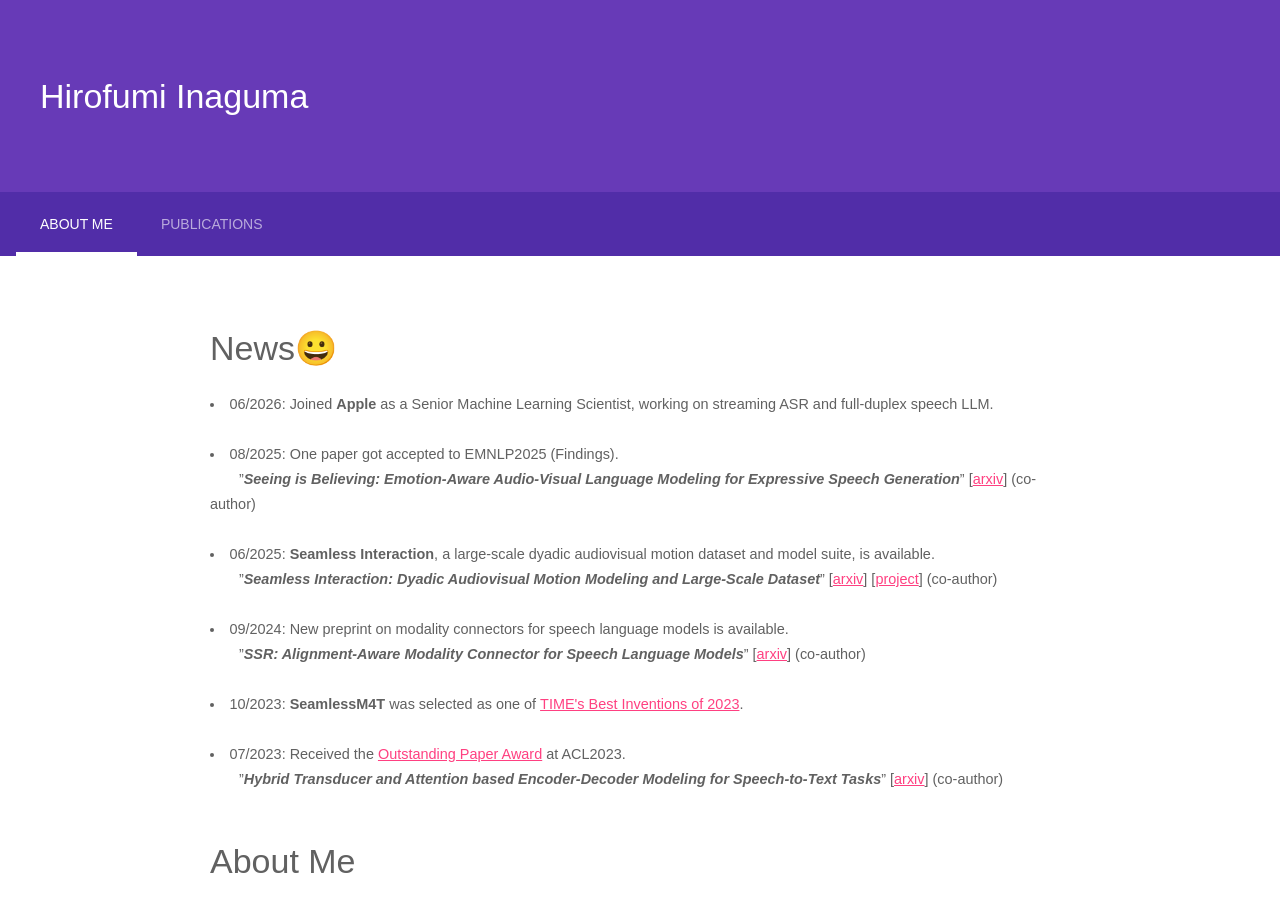
==== commit e420dc52: "Refresh content after four years: Apple affiliation, 2022-2025 papers The site still described a fin" ====
--- a/index.html
+++ b/index.html
@@ -48,7 +48,7 @@
     <link rel="stylesheet" href="https://fonts.googleapis.com/icon?family=Material+Icons">
     <!-- MDL 1.3.0 is vendored locally: the upstream CDN (code.getmdl.io) now
          returns HTTP 403 for every asset, which left this page unstyled. -->
-    <link rel="stylesheet" href="vendor/mdl/material.deep_purple-pink.min.css">
+    <link rel="stylesheet" href="assets/mdl/material.deep_purple-pink.min.css">
     <link rel="stylesheet" href="styles.css">
     <style>
     #view-source {
@@ -83,66 +83,38 @@
           <section class="section--center mdl-grid mdl-grid--no-spacing">
             <div class="mdl-cell mdl-cell--12-col">
               <h3>News&#x1f600;</h3>
-              <li>11/2021: One paper got accepted to IEEE/ACM TASLP.<br>
-                &ensp;&ensp;&ensp;&ensp;”<strong><i>Alignment Knowledge Distillation for Online Streaming Attention-based Speech Recognition</i></strong>” [<a href="https://arxiv.org/abs/2103.00422" target="_blank" rel="nofollow">arxiv</a>] (1st-author)<br>
+              <li>06/2026: Joined <strong>Apple</strong> as a Senior Machine Learning Scientist, working on streaming ASR and full-duplex speech LLM.
               </li>
               <br>
-              <li>09/2021: Four papers got accepted to ASRU2021.<br>
-                &ensp;&ensp;&ensp;&ensp;”<strong><i>Fast-MD: Fast Multi-Decoder End-to-End Speech Translation with Non-Autoregressive Hidden Intermediates</i></strong>” [<a href="https://arxiv.org/abs/2109.12804" target="_blank" rel="nofollow">arxiv</a>] (1st-author)<br>
-                &ensp;&ensp;&ensp;&ensp;”<strong><i>A COMPARATIVE STUDY ON NON-AUTOREGRESSIVE MODELINGS FOR SPEECH-TO-TEXT GENERATION</i></strong>” <a href="https://arxiv.org/abs/2110.05249" target="_blank" rel="nofollow">arxiv</a>] (co-author)<br>
-                &ensp;&ensp;&ensp;&ensp;”<strong><i>A STUDY OF TRANSDUCER BASED END-TO-END ASR WITH ESPNET: ARCHITECTURE, AUXILIARY LOSS AND DECODING STRATEGIES</i></strong>” (co-author)<br>
-                &ensp;&ensp;&ensp;&ensp;”<strong><i>ASR RESCORING AND CONFIDENCE ESTIMATION WITH ELECTRA</i></strong>” [<a href="https://arxiv.org/abs/2110.01857" target="_blank" rel="nofollow">arxiv</a>] (co-author)<br>
+              <li>08/2025: One paper got accepted to EMNLP2025 (Findings).<br>
+                &ensp;&ensp;&ensp;&ensp;”<strong><i>Seeing is Believing: Emotion-Aware Audio-Visual Language Modeling for Expressive Speech Generation</i></strong>” [<a href="https://arxiv.org/abs/2508.16188" target="_blank" rel="nofollow">arxiv</a>] (co-author)<br>
               </li>
               <br>
-              <li>09/2021: New preprint on non-autoregressive end-to-end speech translation is available.<br>
-                &ensp;&ensp;&ensp;&ensp;”<strong><i>Non-autoregressive End-to-end Speech Translation with Parallel Autoregressive Rescoring</i></strong>” [<a href="https://arxiv.org/abs/2109.04411" target="_blank" rel="nofollow">arxiv</a>] (1st-author)<br>
+              <li>06/2025: <strong>Seamless Interaction</strong>, a large-scale dyadic audiovisual motion dataset and model suite, is available.<br>
+                &ensp;&ensp;&ensp;&ensp;”<strong><i>Seamless Interaction: Dyadic Audiovisual Motion Modeling and Large-Scale Dataset</i></strong>” [<a href="https://arxiv.org/abs/2506.22554" target="_blank" rel="nofollow">arxiv</a>] [<a href="https://ai.meta.com/research/seamless-interaction/" target="_blank" rel="nofollow">project</a>] (co-author)<br>
               </li>
               <br>
-              <li>07/2021: One paper on IWSLT2021 offline speech translation systems is available.<br>
-                &ensp;&ensp;&ensp;&ensp;”<strong><i>ESPnet-ST IWSLT 2021 Offline Speech Translation System</i></strong>” [<a href="https://arxiv.org/abs/2107.00636" target="_blank" rel="nofollow">arxiv</a>] (1st-author)<br>
+              <li>09/2024: New preprint on modality connectors for speech language models is available.<br>
+                &ensp;&ensp;&ensp;&ensp;”<strong><i>SSR: Alignment-Aware Modality Connector for Speech Language Models</i></strong>” [<a href="https://arxiv.org/abs/2410.00168" target="_blank" rel="nofollow">arxiv</a>] (co-author)<br>
               </li>
               <br>
-              <li>06/2021: Two papers got accepted to INTERSPEECH2021.<br>
-                &ensp;&ensp;&ensp;&ensp;”<strong><i>StableEmit: Selection Probability Discount for Reducing Emission Latency of Streaming Monotonic Attention ASR</i></strong>” [<a href="https://arxiv.org/abs/2107.00635" target="_blank" rel="nofollow">arxiv</a>] (1st-author)<br>
-                &ensp;&ensp;&ensp;&ensp;”<strong><i>VAD-free Streaming Hybrid CTC/Attention ASR for Unsegmented Recording</i></strong>” [<a href="https://arxiv.org/abs/2107.07509" target="_blank" rel="nofollow">arxiv</a>] (1st-author)<br>
+              <li>10/2023: <strong>SeamlessM4T</strong> was selected as one of <a href="https://time.com/collections/best-inventions-2023/6326994/meta-seamlessm4t/" target="_blank" rel="nofollow">TIME's Best Inventions of 2023</a>.
               </li>
               <br>
-              <li>03/2021: One paper got accepted to NAACL-HLT2021.<br>
-                &ensp;&ensp;&ensp;&ensp;”<strong><i>Source and Target Bidirectional Knowledge Distillation for End-to-end Speech Translation</i></strong>” [<a href="https://arxiv.org/abs/2104.06457" target="_blank" rel="nofollow">arxiv</a>] (1st-author)<br>
+              <li>07/2023: Received the <a href="https://2023.aclweb.org/program/best_papers/" target="_blank" rel="nofollow">Outstanding Paper Award</a> at ACL2023.<br>
+                &ensp;&ensp;&ensp;&ensp;”<strong><i>Hybrid Transducer and Attention based Encoder-Decoder Modeling for Speech-to-Text Tasks</i></strong>” [<a href="https://arxiv.org/abs/2305.03101" target="_blank" rel="nofollow">arxiv</a>] (co-author)<br>
               </li>
               <br>
-              <li>03/2021: New preprint on low-latency streaming ASR is available.<br>
-                &ensp;&ensp;&ensp;&ensp;”<strong><i>Alignment Knowledge Distillation for Online Streaming Attention-based Speech Recognition</i></strong>” [<a href="https://arxiv.org/abs/2103.00422" target="_blank" rel="nofollow">arxiv</a>] (1st-author)<br>
-              </li>
-              <br>
-              <li>01/2021: Three papers got accepted to ICASSP2021.<br>
-                &ensp;&ensp;&ensp;&ensp;”<strong><i>Orthros: Non-autoregressive End-to-end Speech Translation with Dual-decoder</i></strong>” [<a href="https://arxiv.org/abs/2010.13047" target="_blank" rel="nofollow">arxiv</a>] (1st-author)<br>
-                &ensp;&ensp;&ensp;&ensp;”<strong><i>Improved Mask-CTC for Non-Autoregressive End-to-End ASR</i></strong>” [<a href="https://arxiv.org/abs/2010.13270" target="_blank" rel="nofollow">arxiv</a>] (co-author)<br>
-                &ensp;&ensp;&ensp;&ensp;”<strong><i>Recent Developments on ESPnet Toolkit Boosted by Conformer</i></strong>” [<a href="https://arxiv.org/abs/2010.13956" target="_blank" rel="nofollow">arxiv</a>] (co-author)<br>
-              </li>
-              <br>
-              <li>12/2020: Recieved 14th IEEE Signal Processing Society (SPS) Japan Student Conference Paper Award [<a href="https://www.ieee-jp.org/section/tokyo/chapter/SP-01/sp.htm" target="_blank" rel="nofollow">link</a>].
-                </li>
-              <br>
-              <li>12/2020: Slides in NLP friends talk are available.&ensp;[<a href="./materials/slide/20201209_NLP_friends_inaguma.pdf" target="_blank" rel="nofollow">slide</a>]
-              </li>
-              <br>
-              <li>07/2020: Four papers got accepted to INTERSPEECH2020.<br>
-                &ensp;&ensp;&ensp;&ensp;”<strong><i>CTC-synchronous Training for Monotonic Attention Model</i></strong>” [<a href="https://arxiv.org/abs/2005.04712" target="_blank" rel="nofollow">arxiv</a>] [<a href="./materials/slide/202010_interspeech2020_ctc_sync.pdf" target="_blank" rel="nofollow">slide</a>] (1st-author)<br>
-                &ensp;&ensp;&ensp;&ensp;”<strong><i>Enhancing Monotonic Multihead Attention for Streaming ASR</i></strong>” [<a href="https://arxiv.org/abs/2005.09394" target="_blank" rel="nofollow">arxiv</a>] [<a href="./materials/slide/202010_interspeech2020_mma.pdf" target="_blank" rel="nofollow">slide</a>] (1st-author)<br>
-                &ensp;&ensp;&ensp;&ensp;”<strong><i>Distilling the Knowledge of BERT for Sequence-to-Sequence ASR</i></strong>” (co-author)<br>
-                &ensp;&ensp;&ensp;&ensp;”<strong><i>End-to-end speech-to-dialog-act recognition</i></strong>” [<a href="https://arxiv.org/abs/2004.11419" target="_blank" rel="nofollow">arxiv</a>] (co-author)<br>
-              </li>
 
               <h3>About Me</h3>
               <!-- <p> -->
                 <img src="images/profile.png" width="270" height="240" alt=" " align="left" hspace="20">
-                  I am a final-year Ph.D. student at <a href="http://www.i.kyoto-u.ac.jp/en/" target="_blank" rel="nofollow">Graduate School of Informatics, Kyoto University</a>, Kyoto, Japan. I will obtain a Ph.D. degree in September 2021 (thesis was already defended). After guraduation, I will join Facebook AI Research as a postdoctral researcher.<br>
+                  I am a Senior Machine Learning Scientist at <strong>Apple</strong>, where I work on streaming ASR and full-duplex speech LLMs.
+                  Before that, I spent four years at <strong>Meta</strong> (FAIR and Reality Labs), working on large-scale multilingual speech translation &mdash; including <i>UnitY</i>, <i>SeamlessM4T</i>, and <i>Seamless</i> &mdash; and on real-time multimodal human-AI interaction.
+                  I received my Ph.D. from the <a href="http://www.i.kyoto-u.ac.jp/en/" target="_blank" rel="nofollow">Graduate School of Informatics, Kyoto University</a> in 2021, supervised by Prof. Tatsuya Kawahara.<br>
                   My CV is available <a href="./materials/CV_Hirofumi_Inaguma.pdf" target="_blank" rel="nofollow">here</a>.<br><br>
 
-                  <strong>Email (office)</strong>: inaguma [at] sap.ist.i.kyoto-u.ac.jp<br>
-                  <strong>Email (private)</strong>: hiro.mhbc [at] gmail.com<br>
-                  <strong>Address (office)</strong>: Research Building No.7 Room 407, Yoshida-honmachi, Sakyo-ku, Kyoto-shi, Kyoto, 606-8501, Japan<br><br>
+                  <strong>Email</strong>: hiro.mhbc [at] gmail.com<br><br>
                   <a href="https://scholar.google.com/citations?user=1oanW5sAAAAJ&hl=en" target="_blank" rel="nofollow">Google Scholar</a> |
                   <a href="https://github.com/hirofumi0810" target="_blank" rel="nofollow">GitHub</a> |
                   <a href="https://www.linkedin.com/in/hirofumi-inaguma-171ab6131/" target="_blank" rel="nofollow">LinkedIn</a> |
@@ -151,24 +123,44 @@
 
               <!-- research interests -->
               <h3 id="reseach_interest">Research interests&#x1f914;</h3>
-              <strong>Automatic speech recognition (ASR)</strong>
-              <ul>
-                <li>End-to-end speech recognition</li>
-                <li>Online streaming ASR</li>
+              <strong>Speech</strong>
+              <ul>
+                <li>Automatic speech recognition (ASR), including online streaming ASR</li>
+                <li>Speech translation and speech-to-speech translation</li>
+                <li>Text-to-speech synthesis (TTS)</li>
                 <li>Multilinguality</li>
-                <li>Language modeling</li>
-              </ul>
-
-              <strong>Speech translation</strong>
-              <ul>
-                <li>End-to-end speech translation</li>
-                <li>Multilinguality</li>
-                <li>Non-autoregressive sequence model</li>
-                <li>Knowledge distillation</li>
+              </ul>
+
+              <strong>Dialogue systems</strong>
+              <ul>
+                <li>Full-duplex speech LLM</li>
+                <li>Social behavior</li>
+              </ul>
+
+              <strong>Multimodality</strong>
+              <ul>
+                <li>Audio-visual language modeling</li>
+                <li>Codec Avatar: 3D human motion understanding and generation</li>
               </ul>
 
               <!-- research topic -->
               <h3 id="reseach_topic">Major publications&#x1f9d0;</h3>
+
+              <strong>Multilingual speech-to-speech translation</strong>
+              <ul>
+                  <li>
+                      UnitY: two-pass direct speech-to-speech translation with discrete units, the backbone of SeamlessM4T [<a href="https://arxiv.org/abs/2212.08055" target="_blank" rel="nofollow">Inaguma+, ACL2023</a>].<br>
+                  </li>
+                  <li>
+                      SeamlessM4T: massively multilingual &amp; multimodal machine translation [<a href="https://arxiv.org/abs/2308.11596" target="_blank" rel="nofollow">Seamless Communication+, 2023</a>].&ensp;<font color="#999900">TIME Best Inventions 2023</font><br>
+                  </li>
+                  <li>
+                      Seamless: multilingual expressive and streaming speech translation [<a href="https://arxiv.org/abs/2312.05187" target="_blank" rel="nofollow">Seamless Communication+, 2023</a>].<br>
+                  </li>
+                  <li>
+                      Joint speech and text machine translation for up to 100 languages [<a href="https://pmc.ncbi.nlm.nih.gov/articles/PMC11735396/" target="_blank" rel="nofollow">Seamless Communication+, Nature</a>].<br>
+                  </li>
+              </ul>
 
               <strong>Speech translation</strong>
               <ul>
@@ -179,7 +171,7 @@
                   </li>
                   <!-- <br> -->
                   <li>
-                      ESPnet-ST [<a href="https://arxiv.org/abs/2004.10234" target="_blank" rel="nofollow">Inaguma+, ACL2020</a>].<br>
+                      ESPnet-ST [<a href="https://arxiv.org/abs/2004.10234" target="_blank" rel="nofollow">Inaguma+, ACL2020</a>], ESPnet-ST-v2 [<a href="https://arxiv.org/abs/2304.04596" target="_blank" rel="nofollow">Yan+, ACL2023</a>].<br>
                   </li>
                   <!-- <br> -->
                   <li>
@@ -217,16 +209,33 @@
 
               </ul>
 
+              <strong>Speech LLM and multimodal interaction</strong>
+              <ul>
+                  <li>
+                      SSR: alignment-aware modality connector for speech language models [<a href="https://arxiv.org/abs/2410.00168" target="_blank" rel="nofollow">Tan+, IWSLT2025</a>].<br>
+                  </li>
+                  <li>
+                      Emotion-aware audio-visual language modeling for expressive speech generation [<a href="https://arxiv.org/abs/2508.16188" target="_blank" rel="nofollow">Tan+, EMNLP2025 Findings</a>].<br>
+                  </li>
+                  <li>
+                      Seamless Interaction: dyadic audiovisual motion modeling and large-scale dataset [<a href="https://ai.meta.com/research/publications/seamless-interaction-dyadic-audiovisual-motion-modeling-and-large-scale-dataset/" target="_blank" rel="nofollow">Agrawal+, 2025</a>].<br>
+                  </li>
+                  <li>
+                      Massively multilingual forced aligner leveraging self-supervised discrete units [<a href="https://ieeexplore.ieee.org/abstract/document/10832291" target="_blank" rel="nofollow">Inaguma+, SLT2024</a>].<br>
+                  </li>
+              </ul>
+
 
               <!-- education -->
               <h3 id="education">Education&#x1f393;</h3>
-              <strong>Ph.D. in Computer Science</strong>, Kyoto University, Kyoto, Japan (April 2018 - September 2021)
+              <strong>Ph.D. in Computer Science</strong>, Kyoto University, Kyoto, Japan (April 2018 - August 2021)
               <ul>
                   <li>Department of Intelligence Science and Technology, Graduate School of Informatics</li>
+                  <li>Thesis title: Fast and Low-Latency End-to-End Speech Recognition and Translation</li>
                   <li>Supervisor: Prof. Tatsuya Kawahara</li>
               </ul>
 
-              <strong>M.E. in Computer Science</strong>, Kyoto University, Kyoto, Japan (April 2016 - March 2018)
+              <strong>M.I. in Computer Science</strong>, Kyoto University, Kyoto, Japan (April 2016 - March 2018)
               <ul>
                   <li>Department of Intelligence Science and Technology, Graduate School of Informatics</li>
                   <li>Thesis title: Joint Social Signal Detection and Automatic Speech Recognition based on End-to-End Modeling and Multi-task Learning</li>
@@ -240,12 +249,33 @@
 
               <!-- work experience -->
               <h3 id="work_experience">Work experiences&#x1f4bb;</h3>
+              <strong>Apple, Inc., Cupertino, CA, USA</strong>, Senior Machine Learning Scientist (June 2026 - present)
+              <ul>
+                  <li>Working on streaming ASR and full-duplex speech LLM</li>
+              </ul>
+
+              <strong>Meta Platforms, Inc., Menlo Park, CA, USA</strong>, Senior Research Scientist, FAIR and Reality Labs (November 2023 - March 2026)
+              <ul>
+                  <li>Large-scale training and optimization of full-duplex speech LLMs for real-time conversational AI</li>
+                  <li>Contributed to <a href="https://ai.meta.com/research/seamless-interaction/" target="_blank" rel="nofollow">Seamless Interaction</a>, a large-scale multimodal research initiative on real-time human-AI communication</li>
+                  <li>Low-latency 3D human motion generation for interactive applications</li>
+                  <li>Led development of real-time audiovisual conversational systems integrating speech, text, facial expressions, and 3D body motion</li>
+              </ul>
+
+              <strong>Meta Platforms, Inc., Menlo Park, CA, USA</strong>, Postdoctoral Research Scientist, FAIR (February 2022 - November 2023)
+              <ul>
+                  <li>Large-scale multilingual speech-to-speech translation across ~100 languages (<a href="https://ai.meta.com/research/seamless-communication/" target="_blank" rel="nofollow">SeamlessM4T and Seamless</a>)</li>
+                  <li>Designed and implemented UnitY, the end-to-end speech-to-speech translation architecture that became the backbone of SeamlessM4T</li>
+                  <li>Designed and implemented UnitY2, enabling multilingual speech translation in real-time streaming settings while preserving expressive speech output</li>
+              </ul>
+
               <strong>Microsoft Research, Redmond, WA, USA</strong>, Research Internship (July 2019 - October 2019)
               <ul>
-                  <li>Mentor: Yifan Gong, Jinyu Li, Yashesh, Gaur, and Liang Lu</li>
-              </ul>
-
-              <strong>Johns Hopkins University, Baltimore, MD, USA</strong>, Research Internship (July 2018 - September 2018)
+                  <li>Worked on low-emission-latency streaming end-to-end speech recognition</li>
+                  <li>Mentor: Yifan Gong, Jinyu Li, Yashesh Gaur, and Liang Lu</li>
+              </ul>
+
+              <strong>Johns Hopkins University, Baltimore, MD, USA</strong>, Visiting student (July 2018 - September 2018)
               <ul>
                   <li>Worked on end-to-end speech recognition and translation</li>
                   <li>Participated in the JSALT workshop (topic: multilingual end-to-end speech recognition)</li>
@@ -264,8 +294,18 @@
               Awards
               <ul>
                 <li>
+                    <strong>The Best Inventions of 2023</strong>, from TIME Magazine, October 2023.
+                    [<a href="https://time.com/collections/best-inventions-2023/6326994/meta-seamlessm4t/" target="_blank" rel="nofollow">link</a>]
+                    <br>- Paper title: "<i>SeamlessM4T: Massively Multilingual &amp; Multimodal Machine Translation</i>"
+                </li>
+                <li>
+                    <strong>Outstanding Paper Award</strong>, from the Association for Computational Linguistics (ACL), July 2023.
+                    [<a href="https://2023.aclweb.org/program/best_papers/" target="_blank" rel="nofollow">link</a>]
+                    <br>- Paper title: "<i>Hybrid Transducer and Attention based Encoder-Decoder Modeling for Speech-to-Text Tasks</i>"
+                </li>
+                <li>
                     <strong>14th IEEE Signal Processing Society (SPS) Japan Student Conference Paper Award</strong>, from IEEE Signal Processing Society (SPS) Tokyo Joint Chapter, December 2020.
-                    [<a href="https://www.ieee-jp.org/section/tokyo/chapter/SP-01/sp.htm" target="_blank" rel="nofollow">link</a>]
+                    [<a href="https://www.ieee-jp.org/section/tokyo/chapter/SP-01/past-student-paper.htm" target="_blank" rel="nofollow">link</a>]
                     <br>- Paper title: "<i>Minimum Latency Training Strategies for Streaming Sequence-to-Sequence ASR</i>"
                 </li>
                 <li>
@@ -333,27 +373,94 @@
               <h3>Preprint</h3>
               <ul>
                 <li>
+                    ”<strong><i>Seamless Interaction: Dyadic Audiovisual Motion Modeling and Large-Scale Dataset</i></strong>”<br>
+                    Vasu Agrawal, ..., <u><strong>Hirofumi Inaguma</strong></u>, et al.<br>
+                    [<a href="https://arxiv.org/abs/2506.22554" target="_blank" rel="nofollow">arxiv</a>]
+                    [<a href="https://ai.meta.com/research/seamless-interaction/" target="_blank" rel="nofollow">project</a>]
+                    <br>
+                    <font color="#999900">Preprint, 2025</font><br>
+                </li>
+                <br>
+                <li>
+                    ”<strong><i>Seamless: Multilingual Expressive and Streaming Speech Translation</i></strong>”<br>
+                    Seamless Communication Team (including <u><strong>Hirofumi Inaguma</strong></u>)<br>
+                    [<a href="https://arxiv.org/abs/2312.05187" target="_blank" rel="nofollow">arxiv</a>]
+                    <br>
+                    <font color="#999900">Preprint, 2023</font><br>
+                </li>
+                <br>
+                <li>
+                    ”<strong><i>SeamlessM4T: Massively Multilingual &amp; Multimodal Machine Translation</i></strong>”<br>
+                    Seamless Communication Team (including <u><strong>Hirofumi Inaguma</strong></u>)<br>
+                    [<a href="https://arxiv.org/abs/2308.11596" target="_blank" rel="nofollow">arxiv</a>]
+                    <br>
+                    <font color="#999900">Preprint, 2023</font>&ensp;<font color="#999900"><strong>TIME Best Inventions 2023</strong></font><br>
+                </li>
+                <br>
+                <li>
+                    ”<strong><i>Efficient Monotonic Multihead Attention</i></strong>”<br>
+                    Xutai Ma, Anna Sun, Siqi Ouyang, <u><strong>Hirofumi Inaguma</strong></u>, and Paden Tomasello<br>
+                    [<a href="https://arxiv.org/abs/2312.04515" target="_blank" rel="nofollow">arxiv</a>]
+                    <br>
+                    <font color="#999900">Preprint, 2023</font><br>
+                </li>
+                <br>
+                <li>
+                    ”<strong><i>Distilling the Knowledge of BERT for CTC-based ASR</i></strong>”<br>
+                    Hayato Futami, <u><strong>Hirofumi Inaguma</strong></u>, Masato Mimura, Shinsuke Sakai, and Tatsuya Kawahara<br>
+                    [<a href="https://arxiv.org/abs/2209.02030" target="_blank" rel="nofollow">arxiv</a>]
+                    <br>
+                    <font color="#999900">Preprint, 2022</font><br>
+                </li>
+                <br>
+                <li>
                     ”<strong><i>Non-autoregressive End-to-end Speech Translation with Parallel Autoregressive Rescoring</i></strong>”<br>
                     <u><strong>Hirofumi Inaguma</strong></u>, Yosuke Higuchi, Kevin Duh, Tatsuya Kawahara, and Shinji Watanabe<br>
                     [<a href="https://arxiv.org/abs/2109.04411" target="_blank" rel="nofollow">arxiv</a>]
                     <br>
-                    <font color="#999900">Under review at IEEE/ACM Transactions on Audio, Speech and Language Processing (TASLP), 2021</font><br>
+                    <font color="#999900">Preprint, 2021</font><br>
                 </li>
               </ul>
 
               <h3>Journal (Peer-reviewed)</h3>
               <ul>
+                <li>
+                    ”<strong><i>Joint speech and text machine translation for up to 100 languages</i></strong>”<br>
+                    Seamless Communication Team<br>
+                    [<a href="https://pmc.ncbi.nlm.nih.gov/articles/PMC11735396/" target="_blank" rel="nofollow">paper</a>]
+                    <br>
+                    <font color="#999900">Nature</font><br>
+                </li>
+                <br>
                 <li>
                     ”<strong><i>Alignment Knowledge Distillation for Online Streaming Attention-based Speech Recognition</i></strong>”<br>
                     <u><strong>Hirofumi Inaguma</strong></u> and Tatsuya Kawahara<br>
                     [<a href="https://arxiv.org/abs/2103.00422" target="_blank" rel="nofollow">arxiv</a>]
                     <br>
-                    <font color="#999900">IEEE/ACM Transactions on Audio, Speech and Language Processing (TASLP), 2021, accepted</font><br>
+                    <font color="#999900">IEEE/ACM Transactions on Audio, Speech and Language Processing (TASLP)</font><br>
                 </li>
               </ul>
 
               <h3>International conference (Peer-reviewed, first author)</h3>
               <ul>
+                <h4>--- 2024 ---</h4>
+                <!-- SLT2024 -->
+                <li>
+                    ”<strong><i>Massively Multilingual Forced Aligner Leveraging Self-supervised Discrete Units</i></strong>”<br>
+                    <u><strong>Hirofumi Inaguma</strong></u>, Ilia Kulikov, Zhaoheng Ni, Sravya Popuri, and Paden Tomasello<br>
+                    [<a href="https://ieeexplore.ieee.org/abstract/document/10832291" target="_blank" rel="nofollow">IEEE Xplore</a>]
+                    <br>
+                    <font color="#999900">IEEE SLT 2024, pp. 899-905</font><br>
+                </li>
+                <h4>--- 2023 ---</h4>
+                <!-- ACL2023 -->
+                <li>
+                    ”<strong><i>UnitY: Two-pass Direct Speech-to-speech Translation with Discrete Units</i></strong>”<br>
+                    <u><strong>Hirofumi Inaguma</strong></u>, Sravya Popuri, Ilia Kulikov, Peng-Jen Chen, Changhan Wang, Yu-An Chung, Yun Tang, Ann Lee, Shinji Watanabe, and Juan Pino<br>
+                    [<a href="https://arxiv.org/abs/2212.08055" target="_blank" rel="nofollow">arxiv</a>]
+                    <br>
+                    <font color="#999900">ACL 2023 (main conference), pp. 15655-15680</font><br>
+                </li>
                 <h4>--- 2021 ---</h4>
                 <!-- ASRU2021 -->
                 <li>
@@ -449,7 +556,7 @@
                 <!-- ICASSP2020 -->
                 <li>
                     ”<strong><i>Minimum Latency Training Strategies for Streaming Sequence-to-Sequence ASR</i></strong>”<br>
-                    <u><strong>Hirofumi Inaguma</strong></u>, Yashesh, Gaur, Liang Lu, Jinyu Li, and Yifan Gong<br>
+                    <u><strong>Hirofumi Inaguma</strong></u>, Yashesh Gaur, Liang Lu, Jinyu Li, and Yifan Gong<br>
                     [<a href="https://arxiv.org/abs/2004.05009" target="_blank" rel="nofollow">arxiv</a>]
                     [<a href="./materials/slide/202004_ICASSP2020.pdf" target="_blank" rel="nofollow">slide</a>]
                     [<a href="https://ieeexplore.ieee.org/document/9054098" target="_blank" rel="nofollow">IEEE Xplore</a>]
@@ -531,7 +638,133 @@
               </ul>
 
               <ul>
-                <h3>International conference (Peer-revieed paper, co-author)</h3>
+                <h3>International conference (Peer-reviewed paper, co-author)</h3>
+                <h4>--- 2025 ---</h4>
+                <!-- EMNLP2025 -->
+                <li>
+                    ”<strong><i>Seeing is Believing: Emotion-Aware Audio-Visual Language Modeling for Expressive Speech Generation</i></strong>”<br>
+                    Weiting Tan, Jiachen Lian, <u><strong>Hirofumi Inaguma</strong></u>, Paden Tomasello, Philipp Koehn, and Xutai Ma<br>
+                    [<a href="https://arxiv.org/abs/2508.16188" target="_blank" rel="nofollow">arxiv</a>]
+                    <br>
+                    <font color="#999900">EMNLP 2025 (Findings)</font><br>
+                </li>
+                <br>
+                <!-- IWSLT2025 -->
+                <li>
+                    ”<strong><i>SSR: Alignment-Aware Modality Connector for Speech Language Models</i></strong>”<br>
+                    Weiting Tan, <u><strong>Hirofumi Inaguma</strong></u>, Ning Dong, Paden Tomasello, and Xutai Ma<br>
+                    [<a href="https://arxiv.org/abs/2410.00168" target="_blank" rel="nofollow">arxiv</a>]
+                    <br>
+                    <font color="#999900">IWSLT 2025</font><br>
+                </li>
+                <h4>--- 2024 ---</h4>
+                <!-- Interspeech2024 -->
+                <li>
+                    ”<strong><i>Investigating Decoder-only Large Language Models for Speech-to-text Translation</i></strong>”<br>
+                    Chao-Wei Huang, Hui Lu, Hongyu Gong, <u><strong>Hirofumi Inaguma</strong></u>, Ilia Kulikov, Ruslan Mavlyutov, and Sravya Popuri<br>
+                    [<a href="https://arxiv.org/abs/2407.03169" target="_blank" rel="nofollow">arxiv</a>]
+                    <br>
+                    <font color="#999900">INTERSPEECH 2024, pp. 832-836</font><br>
+                </li>
+                <br>
+                <!-- Interspeech2024 -->
+                <li>
+                    ”<strong><i>MMM: Multi-Layer Multi-Residual Multi-Stream Discrete Speech Representation from Self-supervised Learning Model</i></strong>”<br>
+                    Jiatong Shi, Xutai Ma, <u><strong>Hirofumi Inaguma</strong></u>, Anna Sun, and Shinji Watanabe<br>
+                    [<a href="https://arxiv.org/abs/2406.09869" target="_blank" rel="nofollow">arxiv</a>]
+                    <br>
+                    <font color="#999900">INTERSPEECH 2024, pp. 2569-2573</font><br>
+                </li>
+                <br>
+                <!-- ICLR2024 -->
+                <li>
+                    ”<strong><i>Multi-resolution HuBERT: Multi-resolution Speech Self-Supervised Learning with Masked Unit Prediction</i></strong>”<br>
+                    Jiatong Shi, <u><strong>Hirofumi Inaguma</strong></u>, Xutai Ma, Ilia Kulikov, and Anna Sun<br>
+                    [<a href="https://arxiv.org/abs/2310.02720" target="_blank" rel="nofollow">arxiv</a>]
+                    <br>
+                    <font color="#999900">ICLR 2024 (spotlight)</font><br>
+                </li>
+                <h4>--- 2023 ---</h4>
+                <!-- Interspeech2023 -->
+                <li>
+                    ”<strong><i>Exploration on HuBERT with Multiple Resolutions</i></strong>”<br>
+                    Jiatong Shi, Yun Tang, <u><strong>Hirofumi Inaguma</strong></u>, Hongyu Gong, Juan Pino, and Shinji Watanabe<br>
+                    [<a href="https://arxiv.org/abs/2306.01084" target="_blank" rel="nofollow">arxiv</a>]
+                    <br>
+                    <font color="#999900">INTERSPEECH 2023, pp. 3287-3291</font><br>
+                </li>
+                <br>
+                <!-- IWSLT2023 -->
+                <li>
+                    ”<strong><i>Findings of the IWSLT 2023 Evaluation Campaign</i></strong>”<br>
+                    Milind Agarwal, ..., <u><strong>Hirofumi Inaguma</strong></u>, et al.<br>
+                    [<a href="https://aclanthology.org/2023.iwslt-1.1/" target="_blank" rel="nofollow">ACL Anthology</a>]
+                    <br>
+                    <font color="#999900">IWSLT 2023, pp. 1-61</font><br>
+                </li>
+                <br>
+                <!-- ACL2023 -->
+                <li>
+                    ”<strong><i>Hybrid Transducer and Attention based Encoder-Decoder Modeling for Speech-to-Text Tasks</i></strong>”<br>
+                    Yun Tang, Anna Y. Sun, <u><strong>Hirofumi Inaguma</strong></u>, Xinyue Chen, Ning Dong, Xutai Ma, Paden D. Tomasello, and Juan Pino<br>
+                    [<a href="https://arxiv.org/abs/2305.03101" target="_blank" rel="nofollow">arxiv</a>]
+                    <br>
+                    <font color="#999900">ACL 2023 (main conference), pp. 12441-12455</font>&ensp;<font color="#999900"><strong>Outstanding Paper Award</strong></font><br>
+                </li>
+                <br>
+                <!-- ACL2023 -->
+                <li>
+                    ”<strong><i>Simple and Effective Unsupervised Speech Translation</i></strong>”<br>
+                    Changhan Wang, <u><strong>Hirofumi Inaguma</strong></u>, Peng-Jen Chen, Ilia Kulikov, Yun Tang, Wei-Ning Hsu, Michael Auli, and Juan Pino<br>
+                    [<a href="https://arxiv.org/abs/2210.10191" target="_blank" rel="nofollow">arxiv</a>]
+                    <br>
+                    <font color="#999900">ACL 2023 (main conference), pp. 10771-10784</font><br>
+                </li>
+                <br>
+                <!-- ACL2023 findings -->
+                <li>
+                    ”<strong><i>Speech-to-Speech Translation For A Real-world Unwritten Language</i></strong>”<br>
+                    Peng-Jen Chen, Kevin Tran, Yilin Yang, Jingfei Du, Justine Kao, Yu-An Chung, Paden Tomasello, Paul-Ambroise Duquenne, Holger Schwenk, Hongyu Gong, <u><strong>Hirofumi Inaguma</strong></u>, Sravya Popuri, Changhan Wang, Juan Pino, Wei-Ning Hsu, and Ann Lee<br>
+                    [<a href="https://arxiv.org/abs/2211.06474" target="_blank" rel="nofollow">arxiv</a>]
+                    <br>
+                    <font color="#999900">ACL 2023 (findings), pp. 4969-4983</font><br>
+                </li>
+                <br>
+                <!-- ACL2023 demo -->
+                <li>
+                    ”<strong><i>ESPnet-ST-v2: Multipurpose Spoken Language Translation Toolkit</i></strong>”<br>
+                    Brian Yan, Jiatong Shi, Yun Tang, <u><strong>Hirofumi Inaguma</strong></u>, Yifan Peng, Siddharth Dalmia, Peter Pol&aacute;k, Patrick Fernandes, Dan Berrebbi, Tomoki Hayashi, Xiaohui Zhang, Zhaoheng Ni, Moto Hira, Soumi Maiti, Juan Pino, and Shinji Watanabe<br>
+                    [<a href="https://arxiv.org/abs/2304.04596" target="_blank" rel="nofollow">arxiv</a>]
+                    <br>
+                    <font color="#999900">ACL 2023 (System Demonstrations), pp. 400-411</font><br>
+                </li>
+                <br>
+                <!-- ICASSP2023 -->
+                <li>
+                    ”<strong><i>Named Entity Detection and Injection for Direct Speech Translation</i></strong>”<br>
+                    Marco Gaido, Yun Tang, Ilia Kulikov, Rongqing Huang, Hongyu Gong, and <u><strong>Hirofumi Inaguma</strong></u><br>
+                    [<a href="https://arxiv.org/abs/2210.11981" target="_blank" rel="nofollow">arxiv</a>]
+                    <br>
+                    <font color="#999900">ICASSP 2023</font><br>
+                </li>
+                <br>
+                <!-- ICASSP2023 -->
+                <li>
+                    ”<strong><i>Enhancing Speech-to-Speech Translation with Multiple TTS Targets</i></strong>”<br>
+                    Jiatong Shi, Yun Tang, Ann Lee, <u><strong>Hirofumi Inaguma</strong></u>, Changhan Wang, Juan Pino, and Shinji Watanabe<br>
+                    [<a href="https://arxiv.org/abs/2304.04618" target="_blank" rel="nofollow">arxiv</a>]
+                    <br>
+                    <font color="#999900">ICASSP 2023</font><br>
+                </li>
+                <h4>--- 2022 ---</h4>
+                <!-- Interspeech2022 -->
+                <li>
+                    ”<strong><i>Non-autoregressive Error Correction for CTC-based ASR with Phone-conditioned Masked LM</i></strong>”<br>
+                    Hayato Futami, <u><strong>Hirofumi Inaguma</strong></u>, Sei Ueno, Masato Mimura, Shinsuke Sakai, and Tatsuya Kawahara<br>
+                    [<a href="https://arxiv.org/abs/2209.04062" target="_blank" rel="nofollow">arxiv</a>]
+                    <br>
+                    <font color="#999900">INTERSPEECH 2022, pp. 3889-3893</font><br>
+                </li>
                 <h4>--- 2021 ---</h4>
                 <!-- ASRU2021 -->
                 <li>
@@ -545,9 +778,9 @@
                 <li>
                     ”<strong><i>A STUDY OF TRANSDUCER BASED END-TO-END ASR WITH ESPNET: ARCHITECTURE, AUXILIARY LOSS AND DECODING STRATEGIES</i></strong>”<br>
                     Florian Boyer, Yusuke Shinohara, Takaaki Ishii, <u><strong>Hirofumi Inaguma</strong></u>, and Shinji Watanabe<br>
-                    <!-- [<a href="https://arxiv.org/abs/2109.*****" target="_blank" rel="nofollow">arxiv</a>] -->
-                    <!-- <br> -->
-                    <font color="#999900">ASRU 2021</font><br>
+                    [<a href="https://arxiv.org/abs/2201.05420" target="_blank" rel="nofollow">arxiv</a>]
+                    <br>
+                    <font color="#999900">ASRU 2021, pp. 16-23</font><br>
                 </li>
                 <br>
                 <li>
@@ -608,7 +841,7 @@
                 <!-- ASRU2019 -->
                 <li>
                     ”<strong><i>A Comparative Study on Transformer vs RNN in Speech Applications</i></strong>”<br>
-                    Shigeki Karita, Nanxin Chen, Tomoki Hayashi, Takaaki Hori, <u><strong>Hirofumi Inaguma</strong></u>, Ziyan Jiang, Masao Someki, Nelson Enrique Yalta Soplin, Ryuichi Yamamoto, Xiaofei Wang, Shnji Watanabe, Takenori Yoshimura, and Wangyou Zhang<br>
+                    Shigeki Karita, Nanxin Chen, Tomoki Hayashi, Takaaki Hori, <u><strong>Hirofumi Inaguma</strong></u>, Ziyan Jiang, Masao Someki, Nelson Enrique Yalta Soplin, Ryuichi Yamamoto, Xiaofei Wang, Shinji Watanabe, Takenori Yoshimura, and Wangyou Zhang<br>
                     [<a href="https://arxiv.org/abs/1909.06317" target="_blank" rel="nofollow">arxiv</a>]
                     [<a href="https://ieeexplore.ieee.org/document/9003750" target="_blank" rel="nofollow">IEEE Xplore</a>]
                     <br>
@@ -650,6 +883,6 @@
         </div>
       </main>
     </div>
-    <script src="vendor/mdl/material.min.js"></script>
+    <script src="assets/mdl/material.min.js"></script>
   </body>
 </html>
--- a/assets/mdl/material.deep_purple-pink.min.css
+++ b/assets/mdl/material.deep_purple-pink.min.css
@@ -0,0 +1,8 @@
+/**
+ * material-design-lite - Material Design Components in CSS, JS and HTML
+ * @version v1.3.0
+ * @license Apache-2.0
+ * @copyright 2015 Google, Inc.
+ * @link https://github.com/google/material-design-lite
+ */
+@charset "UTF-8";html{color:rgba(0,0,0,.87)}::-moz-selection{background:#b3d4fc;text-shadow:none}::selection{background:#b3d4fc;text-shadow:none}hr{display:block;height:1px;border:0;border-top:1px solid #ccc;margin:1em 0;padding:0}audio,canvas,iframe,img,svg,video{vertical-align:middle}fieldset{border:0;margin:0;padding:0}textarea{resize:vertical}.browserupgrade{margin:.2em 0;background:#ccc;color:#000;padding:.2em 0}.hidden{display:none!important}.visuallyhidden{border:0;clip:rect(0 0 0 0);height:1px;margin:-1px;overflow:hidden;padding:0;position:absolute;width:1px}.visuallyhidden.focusable:active,.visuallyhidden.focusable:focus{clip:auto;height:auto;margin:0;overflow:visible;position:static;width:auto}.invisible{visibility:hidden}.clearfix:before,.clearfix:after{content:" ";display:table}.clearfix:after{clear:both}@media print{*,*:before,*:after,*:first-letter{background:transparent!important;color:#000!important;box-shadow:none!important}a,a:visited{text-decoration:underline}a[href]:after{content:" (" attr(href)")"}abbr[title]:after{content:" (" attr(title)")"}a[href^="#"]:after,a[href^="javascript:"]:after{content:""}pre,blockquote{border:1px solid #999;page-break-inside:avoid}thead{display:table-header-group}tr,img{page-break-inside:avoid}img{max-width:100%!important}p,h2,h3{orphans:3;widows:3}h2,h3{page-break-after:avoid}}a,.mdl-accordion,.mdl-button,.mdl-card,.mdl-checkbox,.mdl-dropdown-menu,.mdl-icon-toggle,.mdl-item,.mdl-radio,.mdl-slider,.mdl-switch,.mdl-tabs__tab{-webkit-tap-highlight-color:transparent;-webkit-tap-highlight-color:rgba(255,255,255,0)}html{width:100%;height:100%;-ms-touch-action:manipulation;touch-action:manipulation}body{width:100%;min-height:100%}main{display:block}*[hidden]{display:none!important}html,body{font-family:"Helvetica","Arial",sans-serif;font-size:14px;font-weight:400;line-height:20px}h1,h2,h3,h4,h5,h6,p{padding:0}h1 small,h2 small,h3 small,h4 small,h5 small,h6 small{font-family:"Roboto","Helvetica","Arial",sans-serif;font-weight:400;line-height:1.35;letter-spacing:-.02em;opacity:.54;font-size:.6em}h1{font-size:56px;line-height:1.35;letter-spacing:-.02em;margin:24px 0}h1,h2{font-family:"Roboto","Helvetica","Arial",sans-serif;font-weight:400}h2{font-size:45px;line-height:48px}h2,h3{margin:24px 0}h3{font-size:34px;line-height:40px}h3,h4{font-family:"Roboto","Helvetica","Arial",sans-serif;font-weight:400}h4{font-size:24px;line-height:32px;-moz-osx-font-smoothing:grayscale;margin:24px 0 16px}h5{font-size:20px;font-weight:500;line-height:1;letter-spacing:.02em}h5,h6{font-family:"Roboto","Helvetica","Arial",sans-serif;margin:24px 0 16px}h6{font-size:16px;letter-spacing:.04em}h6,p{font-weight:400;line-height:24px}p{font-size:14px;letter-spacing:0;margin:0 0 16px}a{color:rgb(255,64,129);font-weight:500}blockquote{font-family:"Roboto","Helvetica","Arial",sans-serif;position:relative;font-size:24px;font-weight:300;font-style:italic;line-height:1.35;letter-spacing:.08em}blockquote:before{position:absolute;left:-.5em;content:'“'}blockquote:after{content:'”';margin-left:-.05em}mark{background-color:#f4ff81}dt{font-weight:700}address{font-size:12px;line-height:1;font-style:normal}address,ul,ol{font-weight:400;letter-spacing:0}ul,ol{font-size:14px;line-height:24px}.mdl-typography--display-4,.mdl-typography--display-4-color-contrast{font-family:"Roboto","Helvetica","Arial",sans-serif;font-size:112px;font-weight:300;line-height:1;letter-spacing:-.04em}.mdl-typography--display-4-color-contrast{opacity:.54}.mdl-typography--display-3,.mdl-typography--display-3-color-contrast{font-family:"Roboto","Helvetica","Arial",sans-serif;font-size:56px;font-weight:400;line-height:1.35;letter-spacing:-.02em}.mdl-typography--display-3-color-contrast{opacity:.54}.mdl-typography--display-2,.mdl-typography--display-2-color-contrast{font-family:"Roboto","Helvetica","Arial",sans-serif;font-size:45px;font-weight:400;line-height:48px}.mdl-typography--display-2-color-contrast{opacity:.54}.mdl-typography--display-1,.mdl-typography--display-1-color-contrast{font-family:"Roboto","Helvetica","Arial",sans-serif;font-size:34px;font-weight:400;line-height:40px}.mdl-typography--display-1-color-contrast{opacity:.54}.mdl-typography--headline,.mdl-typography--headline-color-contrast{font-family:"Roboto","Helvetica","Arial",sans-serif;font-size:24px;font-weight:400;line-height:32px;-moz-osx-font-smoothing:grayscale}.mdl-typography--headline-color-contrast{opacity:.87}.mdl-typography--title,.mdl-typography--title-color-contrast{font-family:"Roboto","Helvetica","Arial",sans-serif;font-size:20px;font-weight:500;line-height:1;letter-spacing:.02em}.mdl-typography--title-color-contrast{opacity:.87}.mdl-typography--subhead,.mdl-typography--subhead-color-contrast{font-family:"Roboto","Helvetica","Arial",sans-serif;font-size:16px;font-weight:400;line-height:24px;letter-spacing:.04em}.mdl-typography--subhead-color-contrast{opacity:.87}.mdl-typography--body-2,.mdl-typography--body-2-color-contrast{font-size:14px;font-weight:700;line-height:24px;letter-spacing:0}.mdl-typography--body-2-color-contrast{opacity:.87}.mdl-typography--body-1,.mdl-typography--body-1-color-contrast{font-size:14px;font-weight:400;line-height:24px;letter-spacing:0}.mdl-typography--body-1-color-contrast{opacity:.87}.mdl-typography--body-2-force-preferred-font,.mdl-typography--body-2-force-preferred-font-color-contrast{font-family:"Roboto","Helvetica","Arial",sans-serif;font-size:14px;font-weight:500;line-height:24px;letter-spacing:0}.mdl-typography--body-2-force-preferred-font-color-contrast{opacity:.87}.mdl-typography--body-1-force-preferred-font,.mdl-typography--body-1-force-preferred-font-color-contrast{font-family:"Roboto","Helvetica","Arial",sans-serif;font-size:14px;font-weight:400;line-height:24px;letter-spacing:0}.mdl-typography--body-1-force-preferred-font-color-contrast{opacity:.87}.mdl-typography--caption,.mdl-typography--caption-force-preferred-font{font-size:12px;font-weight:400;line-height:1;letter-spacing:0}.mdl-typography--caption-force-preferred-font{font-family:"Roboto","Helvetica","Arial",sans-serif}.mdl-typography--caption-color-contrast,.mdl-typography--caption-force-preferred-font-color-contrast{font-size:12px;font-weight:400;line-height:1;letter-spacing:0;opacity:.54}.mdl-typography--caption-force-preferred-font-color-contrast,.mdl-typography--menu{font-family:"Roboto","Helvetica","Arial",sans-serif}.mdl-typography--menu{font-size:14px;font-weight:500;line-height:1;letter-spacing:0}.mdl-typography--menu-color-contrast{opacity:.87}.mdl-typography--menu-color-contrast,.mdl-typography--button,.mdl-typography--button-color-contrast{font-family:"Roboto","Helvetica","Arial",sans-serif;font-size:14px;font-weight:500;line-height:1;letter-spacing:0}.mdl-typography--button,.mdl-typography--button-color-contrast{text-transform:uppercase}.mdl-typography--button-color-contrast{opacity:.87}.mdl-typography--text-left{text-align:left}.mdl-typography--text-right{text-align:right}.mdl-typography--text-center{text-align:center}.mdl-typography--text-justify{text-align:justify}.mdl-typography--text-nowrap{white-space:nowrap}.mdl-typography--text-lowercase{text-transform:lowercase}.mdl-typography--text-uppercase{text-transform:uppercase}.mdl-typography--text-capitalize{text-transform:capitalize}.mdl-typography--font-thin{font-weight:200!important}.mdl-typography--font-light{font-weight:300!important}.mdl-typography--font-regular{font-weight:400!important}.mdl-typography--font-medium{font-weight:500!important}.mdl-typography--font-bold{font-weight:700!important}.mdl-typography--font-black{font-weight:900!important}.material-icons{font-family:'Material Icons';font-weight:400;font-style:normal;font-size:24px;line-height:1;letter-spacing:normal;text-transform:none;display:inline-block;word-wrap:normal;-moz-font-feature-settings:'liga';font-feature-settings:'liga';-webkit-font-feature-settings:'liga';-webkit-font-smoothing:antialiased}.mdl-color-text--red{color:#f44336 !important}.mdl-color--red{background-color:#f44336 !important}.mdl-color-text--red-50{color:#ffebee !important}.mdl-color--red-50{background-color:#ffebee !important}.mdl-color-text--red-100{color:#ffcdd2 !important}.mdl-color--red-100{background-color:#ffcdd2 !important}.mdl-color-text--red-200{color:#ef9a9a !important}.mdl-color--red-200{background-color:#ef9a9a !important}.mdl-color-text--red-300{color:#e57373 !important}.mdl-color--red-300{background-color:#e57373 !important}.mdl-color-text--red-400{color:#ef5350 !important}.mdl-color--red-400{background-color:#ef5350 !important}.mdl-color-text--red-500{color:#f44336 !important}.mdl-color--red-500{background-color:#f44336 !important}.mdl-color-text--red-600{color:#e53935 !important}.mdl-color--red-600{background-color:#e53935 !important}.mdl-color-text--red-700{color:#d32f2f !important}.mdl-color--red-700{background-color:#d32f2f !important}.mdl-color-text--red-800{color:#c62828 !important}.mdl-color--red-800{background-color:#c62828 !important}.mdl-color-text--red-900{color:#b71c1c !important}.mdl-color--red-900{background-color:#b71c1c !important}.mdl-color-text--red-A100{color:#ff8a80 !important}.mdl-color--red-A100{background-color:#ff8a80 !important}.mdl-color-text--red-A200{color:#ff5252 !important}.mdl-color--red-A200{background-color:#ff5252 !important}.mdl-color-text--red-A400{color:#ff1744 !important}.mdl-color--red-A400{background-color:#ff1744 !important}.mdl-color-text--red-A700{color:#d50000 !important}.mdl-color--red-A700{background-color:#d50000 !important}.mdl-color-text--pink{color:#e91e63 !important}.mdl-color--pink{background-color:#e91e63 !important}.mdl-color-text--pink-50{color:#fce4ec !important}.mdl-color--pink-50{background-color:#fce4ec !important}.mdl-color-text--pink-100{color:#f8bbd0 !important}.mdl-color--pink-100{background-color:#f8bbd0 !important}.mdl-color-text--pink-200{color:#f48fb1 !important}.mdl-color--pink-200{background-color:#f48fb1 !important}.mdl-color-text--pink-300{color:#f06292 !important}.mdl-color--pink-300{background-color:#f06292 !important}.mdl-color-text--pink-400{color:#ec407a !important}.mdl-color--pink-400{background-color:#ec407a !important}.mdl-color-text--pink-500{color:#e91e63 !important}.mdl-color--pink-500{background-color:#e91e63 !important}.mdl-color-text--pink-600{color:#d81b60 !important}.mdl-color--pink-600{background-color:#d81b60 !important}.mdl-color-text--pink-700{color:#c2185b !important}.mdl-color--pink-700{background-color:#c2185b !important}.mdl-color-text--pink-800{color:#ad1457 !important}.mdl-color--pink-800{background-color:#ad1457 !important}.mdl-color-text--pink-900{color:#880e4f !important}.mdl-color--pink-900{background-color:#880e4f !important}.mdl-color-text--pink-A100{color:#ff80ab !important}.mdl-color--pink-A100{background-color:#ff80ab !important}.mdl-color-text--pink-A200{color:#ff4081 !important}.mdl-color--pink-A200{background-color:#ff4081 !important}.mdl-color-text--pink-A400{color:#f50057 !important}.mdl-color--pink-A400{background-color:#f50057 !important}.mdl-color-text--pink-A700{color:#c51162 !important}.mdl-color--pink-A700{background-color:#c51162 !important}.mdl-color-text--purple{color:#9c27b0 !important}.mdl-color--purple{background-color:#9c27b0 !important}.mdl-color-text--purple-50{color:#f3e5f5 !important}.mdl-color--purple-50{background-color:#f3e5f5 !important}.mdl-color-text--purple-100{color:#e1bee7 !important}.mdl-color--purple-100{background-color:#e1bee7 !important}.mdl-color-text--purple-200{color:#ce93d8 !important}.mdl-color--purple-200{background-color:#ce93d8 !important}.mdl-color-text--purple-300{color:#ba68c8 !important}.mdl-color--purple-300{background-color:#ba68c8 !important}.mdl-color-text--purple-400{color:#ab47bc !important}.mdl-color--purple-400{background-color:#ab47bc !important}.mdl-color-text--purple-500{color:#9c27b0 !important}.mdl-color--purple-500{background-color:#9c27b0 !important}.mdl-color-text--purple-600{color:#8e24aa !important}.mdl-color--purple-600{background-color:#8e24aa !important}.mdl-color-text--purple-700{color:#7b1fa2 !important}.mdl-color--purple-700{background-color:#7b1fa2 !important}.mdl-color-text--purple-800{color:#6a1b9a !important}.mdl-color--purple-800{background-color:#6a1b9a !important}.mdl-color-text--purple-900{color:#4a148c !important}.mdl-color--purple-900{background-color:#4a148c !important}.mdl-color-text--purple-A100{color:#ea80fc !important}.mdl-color--purple-A100{background-color:#ea80fc !important}.mdl-color-text--purple-A200{color:#e040fb !important}.mdl-color--purple-A200{background-color:#e040fb !important}.mdl-color-text--purple-A400{color:#d500f9 !important}.mdl-color--purple-A400{background-color:#d500f9 !important}.mdl-color-text--purple-A700{color:#a0f !important}.mdl-color--purple-A700{background-color:#a0f !important}.mdl-color-text--deep-purple{color:#673ab7 !important}.mdl-color--deep-purple{background-color:#673ab7 !important}.mdl-color-text--deep-purple-50{color:#ede7f6 !important}.mdl-color--deep-purple-50{background-color:#ede7f6 !important}.mdl-color-text--deep-purple-100{color:#d1c4e9 !important}.mdl-color--deep-purple-100{background-color:#d1c4e9 !important}.mdl-color-text--deep-purple-200{color:#b39ddb !important}.mdl-color--deep-purple-200{background-color:#b39ddb !important}.mdl-color-text--deep-purple-300{color:#9575cd !important}.mdl-color--deep-purple-300{background-color:#9575cd !important}.mdl-color-text--deep-purple-400{color:#7e57c2 !important}.mdl-color--deep-purple-400{background-color:#7e57c2 !important}.mdl-color-text--deep-purple-500{color:#673ab7 !important}.mdl-color--deep-purple-500{background-color:#673ab7 !important}.mdl-color-text--deep-purple-600{color:#5e35b1 !important}.mdl-color--deep-purple-600{background-color:#5e35b1 !important}.mdl-color-text--deep-purple-700{color:#512da8 !important}.mdl-color--deep-purple-700{background-color:#512da8 !important}.mdl-color-text--deep-purple-800{color:#4527a0 !important}.mdl-color--deep-purple-800{background-color:#4527a0 !important}.mdl-color-text--deep-purple-900{color:#311b92 !important}.mdl-color--deep-purple-900{background-color:#311b92 !important}.mdl-color-text--deep-purple-A100{color:#b388ff !important}.mdl-color--deep-purple-A100{background-color:#b388ff !important}.mdl-color-text--deep-purple-A200{color:#7c4dff !important}.mdl-color--deep-purple-A200{background-color:#7c4dff !important}.mdl-color-text--deep-purple-A400{color:#651fff !important}.mdl-color--deep-purple-A400{background-color:#651fff !important}.mdl-color-text--deep-purple-A700{color:#6200ea !important}.mdl-color--deep-purple-A700{background-color:#6200ea !important}.mdl-color-text--indigo{color:#3f51b5 !important}.mdl-color--indigo{background-color:#3f51b5 !important}.mdl-color-text--indigo-50{color:#e8eaf6 !important}.mdl-color--indigo-50{background-color:#e8eaf6 !important}.mdl-color-text--indigo-100{color:#c5cae9 !important}.mdl-color--indigo-100{background-color:#c5cae9 !important}.mdl-color-text--indigo-200{color:#9fa8da !important}.mdl-color--indigo-200{background-color:#9fa8da !important}.mdl-color-text--indigo-300{color:#7986cb !important}.mdl-color--indigo-300{background-color:#7986cb !important}.mdl-color-text--indigo-400{color:#5c6bc0 !important}.mdl-color--indigo-400{background-color:#5c6bc0 !important}.mdl-color-text--indigo-500{color:#3f51b5 !important}.mdl-color--indigo-500{background-color:#3f51b5 !important}.mdl-color-text--indigo-600{color:#3949ab !important}.mdl-color--indigo-600{background-color:#3949ab !important}.mdl-color-text--indigo-700{color:#303f9f !important}.mdl-color--indigo-700{background-color:#303f9f !important}.mdl-color-text--indigo-800{color:#283593 !important}.mdl-color--indigo-800{background-color:#283593 !important}.mdl-color-text--indigo-900{color:#1a237e !important}.mdl-color--indigo-900{background-color:#1a237e !important}.mdl-color-text--indigo-A100{color:#8c9eff !important}.mdl-color--indigo-A100{background-color:#8c9eff !important}.mdl-color-text--indigo-A200{color:#536dfe !important}.mdl-color--indigo-A200{background-color:#536dfe !important}.mdl-color-text--indigo-A400{color:#3d5afe !important}.mdl-color--indigo-A400{background-color:#3d5afe !important}.mdl-color-text--indigo-A700{color:#304ffe !important}.mdl-color--indigo-A700{background-color:#304ffe !important}.mdl-color-text--blue{color:#2196f3 !important}.mdl-color--blue{background-color:#2196f3 !important}.mdl-color-text--blue-50{color:#e3f2fd !important}.mdl-color--blue-50{background-color:#e3f2fd !important}.mdl-color-text--blue-100{color:#bbdefb !important}.mdl-color--blue-100{background-color:#bbdefb !important}.mdl-color-text--blue-200{color:#90caf9 !important}.mdl-color--blue-200{background-color:#90caf9 !important}.mdl-color-text--blue-300{color:#64b5f6 !important}.mdl-color--blue-300{background-color:#64b5f6 !important}.mdl-color-text--blue-400{color:#42a5f5 !important}.mdl-color--blue-400{background-color:#42a5f5 !important}.mdl-color-text--blue-500{color:#2196f3 !important}.mdl-color--blue-500{background-color:#2196f3 !important}.mdl-color-text--blue-600{color:#1e88e5 !important}.mdl-color--blue-600{background-color:#1e88e5 !important}.mdl-color-text--blue-700{color:#1976d2 !important}.mdl-color--blue-700{background-color:#1976d2 !important}.mdl-color-text--blue-800{color:#1565c0 !important}.mdl-color--blue-800{background-color:#1565c0 !important}.mdl-color-text--blue-900{color:#0d47a1 !important}.mdl-color--blue-900{background-color:#0d47a1 !important}.mdl-color-text--blue-A100{color:#82b1ff !important}.mdl-color--blue-A100{background-color:#82b1ff !important}.mdl-color-text--blue-A200{color:#448aff !important}.mdl-color--blue-A200{background-color:#448aff !important}.mdl-color-text--blue-A400{color:#2979ff !important}.mdl-color--blue-A400{background-color:#2979ff !important}.mdl-color-text--blue-A700{color:#2962ff !important}.mdl-color--blue-A700{background-color:#2962ff !important}.mdl-color-text--light-blue{color:#03a9f4 !important}.mdl-color--light-blue{background-color:#03a9f4 !important}.mdl-color-text--light-blue-50{color:#e1f5fe !important}.mdl-color--light-blue-50{background-color:#e1f5fe !important}.mdl-color-text--light-blue-100{color:#b3e5fc !important}.mdl-color--light-blue-100{background-color:#b3e5fc !important}.mdl-color-text--light-blue-200{color:#81d4fa !important}.mdl-color--light-blue-200{background-color:#81d4fa !important}.mdl-color-text--light-blue-300{color:#4fc3f7 !important}.mdl-color--light-blue-300{background-color:#4fc3f7 !important}.mdl-color-text--light-blue-400{color:#29b6f6 !important}.mdl-color--light-blue-400{background-color:#29b6f6 !important}.mdl-color-text--light-blue-500{color:#03a9f4 !important}.mdl-color--light-blue-500{background-color:#03a9f4 !important}.mdl-color-text--light-blue-600{color:#039be5 !important}.mdl-color--light-blue-600{background-color:#039be5 !important}.mdl-color-text--light-blue-700{color:#0288d1 !important}.mdl-color--light-blue-700{background-color:#0288d1 !important}.mdl-color-text--light-blue-800{color:#0277bd !important}.mdl-color--light-blue-800{background-color:#0277bd !important}.mdl-color-text--light-blue-900{color:#01579b !important}.mdl-color--light-blue-900{background-color:#01579b !important}.mdl-color-text--light-blue-A100{color:#80d8ff !important}.mdl-color--light-blue-A100{background-color:#80d8ff !important}.mdl-color-text--light-blue-A200{color:#40c4ff !important}.mdl-color--light-blue-A200{background-color:#40c4ff !important}.mdl-color-text--light-blue-A400{color:#00b0ff !important}.mdl-color--light-blue-A400{background-color:#00b0ff !important}.mdl-color-text--light-blue-A700{color:#0091ea !important}.mdl-color--light-blue-A700{background-color:#0091ea !important}.mdl-color-text--cyan{color:#00bcd4 !important}.mdl-color--cyan{background-color:#00bcd4 !important}.mdl-color-text--cyan-50{color:#e0f7fa !important}.mdl-color--cyan-50{background-color:#e0f7fa !important}.mdl-color-text--cyan-100{color:#b2ebf2 !important}.mdl-color--cyan-100{background-color:#b2ebf2 !important}.mdl-color-text--cyan-200{color:#80deea !important}.mdl-color--cyan-200{background-color:#80deea !important}.mdl-color-text--cyan-300{color:#4dd0e1 !important}.mdl-color--cyan-300{background-color:#4dd0e1 !important}.mdl-color-text--cyan-400{color:#26c6da !important}.mdl-color--cyan-400{background-color:#26c6da !important}.mdl-color-text--cyan-500{color:#00bcd4 !important}.mdl-color--cyan-500{background-color:#00bcd4 !important}.mdl-color-text--cyan-600{color:#00acc1 !important}.mdl-color--cyan-600{background-color:#00acc1 !important}.mdl-color-text--cyan-700{color:#0097a7 !important}.mdl-color--cyan-700{background-color:#0097a7 !important}.mdl-color-text--cyan-800{color:#00838f !important}.mdl-color--cyan-800{background-color:#00838f !important}.mdl-color-text--cyan-900{color:#006064 !important}.mdl-color--cyan-900{background-color:#006064 !important}.mdl-color-text--cyan-A100{color:#84ffff !important}.mdl-color--cyan-A100{background-color:#84ffff !important}.mdl-color-text--cyan-A200{color:#18ffff !important}.mdl-color--cyan-A200{background-color:#18ffff !important}.mdl-color-text--cyan-A400{color:#00e5ff !important}.mdl-color--cyan-A400{background-color:#00e5ff !important}.mdl-color-text--cyan-A700{color:#00b8d4 !important}.mdl-color--cyan-A700{background-color:#00b8d4 !important}.mdl-color-text--teal{color:#009688 !important}.mdl-color--teal{background-color:#009688 !important}.mdl-color-text--teal-50{color:#e0f2f1 !important}.mdl-color--teal-50{background-color:#e0f2f1 !important}.mdl-color-text--teal-100{color:#b2dfdb !important}.mdl-color--teal-100{background-color:#b2dfdb !important}.mdl-color-text--teal-200{color:#80cbc4 !important}.mdl-color--teal-200{background-color:#80cbc4 !important}.mdl-color-text--teal-300{color:#4db6ac !important}.mdl-color--teal-300{background-color:#4db6ac !important}.mdl-color-text--teal-400{color:#26a69a !important}.mdl-color--teal-400{background-color:#26a69a !important}.mdl-color-text--teal-500{color:#009688 !important}.mdl-color--teal-500{background-color:#009688 !important}.mdl-color-text--teal-600{color:#00897b !important}.mdl-color--teal-600{background-color:#00897b !important}.mdl-color-text--teal-700{color:#00796b !important}.mdl-color--teal-700{background-color:#00796b !important}.mdl-color-text--teal-800{color:#00695c !important}.mdl-color--teal-800{background-color:#00695c !important}.mdl-color-text--teal-900{color:#004d40 !important}.mdl-color--teal-900{background-color:#004d40 !important}.mdl-color-text--teal-A100{color:#a7ffeb !important}.mdl-color--teal-A100{background-color:#a7ffeb !important}.mdl-color-text--teal-A200{color:#64ffda !important}.mdl-color--teal-A200{background-color:#64ffda !important}.mdl-color-text--teal-A400{color:#1de9b6 !important}.mdl-color--teal-A400{background-color:#1de9b6 !important}.mdl-color-text--teal-A700{color:#00bfa5 !important}.mdl-color--teal-A700{background-color:#00bfa5 !important}.mdl-color-text--green{color:#4caf50 !important}.mdl-color--green{background-color:#4caf50 !important}.mdl-color-text--green-50{color:#e8f5e9 !important}.mdl-color--green-50{background-color:#e8f5e9 !important}.mdl-color-text--green-100{color:#c8e6c9 !important}.mdl-color--green-100{background-color:#c8e6c9 !important}.mdl-color-text--green-200{color:#a5d6a7 !important}.mdl-color--green-200{background-color:#a5d6a7 !important}.mdl-color-text--green-300{color:#81c784 !important}.mdl-color--green-300{background-color:#81c784 !important}.mdl-color-text--green-400{color:#66bb6a !important}.mdl-color--green-400{background-color:#66bb6a !important}.mdl-color-text--green-500{color:#4caf50 !important}.mdl-color--green-500{background-color:#4caf50 !important}.mdl-color-text--green-600{color:#43a047 !important}.mdl-color--green-600{background-color:#43a047 !important}.mdl-color-text--green-700{color:#388e3c !important}.mdl-color--green-700{background-color:#388e3c !important}.mdl-color-text--green-800{color:#2e7d32 !important}.mdl-color--green-800{background-color:#2e7d32 !important}.mdl-color-text--green-900{color:#1b5e20 !important}.mdl-color--green-900{background-color:#1b5e20 !important}.mdl-color-text--green-A100{color:#b9f6ca !important}.mdl-color--green-A100{background-color:#b9f6ca !important}.mdl-color-text--green-A200{color:#69f0ae !important}.mdl-color--green-A200{background-color:#69f0ae !important}.mdl-color-text--green-A400{color:#00e676 !important}.mdl-color--green-A400{background-color:#00e676 !important}.mdl-color-text--green-A700{color:#00c853 !important}.mdl-color--green-A700{background-color:#00c853 !important}.mdl-color-text--light-green{color:#8bc34a !important}.mdl-color--light-green{background-color:#8bc34a !important}.mdl-color-text--light-green-50{color:#f1f8e9 !important}.mdl-color--light-green-50{background-color:#f1f8e9 !important}.mdl-color-text--light-green-100{color:#dcedc8 !important}.mdl-color--light-green-100{background-color:#dcedc8 !important}.mdl-color-text--light-green-200{color:#c5e1a5 !important}.mdl-color--light-green-200{background-color:#c5e1a5 !important}.mdl-color-text--light-green-300{color:#aed581 !important}.mdl-color--light-green-300{background-color:#aed581 !important}.mdl-color-text--light-green-400{color:#9ccc65 !important}.mdl-color--light-green-400{background-color:#9ccc65 !important}.mdl-color-text--light-green-500{color:#8bc34a !important}.mdl-color--light-green-500{background-color:#8bc34a !important}.mdl-color-text--light-green-600{color:#7cb342 !important}.mdl-color--light-green-600{background-color:#7cb342 !important}.mdl-color-text--light-green-700{color:#689f38 !important}.mdl-color--light-green-700{background-color:#689f38 !important}.mdl-color-text--light-green-800{color:#558b2f !important}.mdl-color--light-green-800{background-color:#558b2f !important}.mdl-color-text--light-green-900{color:#33691e !important}.mdl-color--light-green-900{background-color:#33691e !important}.mdl-color-text--light-green-A100{color:#ccff90 !important}.mdl-color--light-green-A100{background-color:#ccff90 !important}.mdl-color-text--light-green-A200{color:#b2ff59 !important}.mdl-color--light-green-A200{background-color:#b2ff59 !important}.mdl-color-text--light-green-A400{color:#76ff03 !important}.mdl-color--light-green-A400{background-color:#76ff03 !important}.mdl-color-text--light-green-A700{color:#64dd17 !important}.mdl-color--light-green-A700{background-color:#64dd17 !important}.mdl-color-text--lime{color:#cddc39 !important}.mdl-color--lime{background-color:#cddc39 !important}.mdl-color-text--lime-50{color:#f9fbe7 !important}.mdl-color--lime-50{background-color:#f9fbe7 !important}.mdl-color-text--lime-100{color:#f0f4c3 !important}.mdl-color--lime-100{background-color:#f0f4c3 !important}.mdl-color-text--lime-200{color:#e6ee9c !important}.mdl-color--lime-200{background-color:#e6ee9c !important}.mdl-color-text--lime-300{color:#dce775 !important}.mdl-color--lime-300{background-color:#dce775 !important}.mdl-color-text--lime-400{color:#d4e157 !important}.mdl-color--lime-400{background-color:#d4e157 !important}.mdl-color-text--lime-500{color:#cddc39 !important}.mdl-color--lime-500{background-color:#cddc39 !important}.mdl-color-text--lime-600{color:#c0ca33 !important}.mdl-color--lime-600{background-color:#c0ca33 !important}.mdl-color-text--lime-700{color:#afb42b !important}.mdl-color--lime-700{background-color:#afb42b !important}.mdl-color-text--lime-800{color:#9e9d24 !important}.mdl-color--lime-800{background-color:#9e9d24 !important}.mdl-color-text--lime-900{color:#827717 !important}.mdl-color--lime-900{background-color:#827717 !important}.mdl-color-text--lime-A100{color:#f4ff81 !important}.mdl-color--lime-A100{background-color:#f4ff81 !important}.mdl-color-text--lime-A200{color:#eeff41 !important}.mdl-color--lime-A200{background-color:#eeff41 !important}.mdl-color-text--lime-A400{color:#c6ff00 !important}.mdl-color--lime-A400{background-color:#c6ff00 !important}.mdl-color-text--lime-A700{color:#aeea00 !important}.mdl-color--lime-A700{background-color:#aeea00 !important}.mdl-color-text--yellow{color:#ffeb3b !important}.mdl-color--yellow{background-color:#ffeb3b !important}.mdl-color-text--yellow-50{color:#fffde7 !important}.mdl-color--yellow-50{background-color:#fffde7 !important}.mdl-color-text--yellow-100{color:#fff9c4 !important}.mdl-color--yellow-100{background-color:#fff9c4 !important}.mdl-color-text--yellow-200{color:#fff59d !important}.mdl-color--yellow-200{background-color:#fff59d !important}.mdl-color-text--yellow-300{color:#fff176 !important}.mdl-color--yellow-300{background-color:#fff176 !important}.mdl-color-text--yellow-400{color:#ffee58 !important}.mdl-color--yellow-400{background-color:#ffee58 !important}.mdl-color-text--yellow-500{color:#ffeb3b !important}.mdl-color--yellow-500{background-color:#ffeb3b !important}.mdl-color-text--yellow-600{color:#fdd835 !important}.mdl-color--yellow-600{background-color:#fdd835 !important}.mdl-color-text--yellow-700{color:#fbc02d !important}.mdl-color--yellow-700{background-color:#fbc02d !important}.mdl-color-text--yellow-800{color:#f9a825 !important}.mdl-color--yellow-800{background-color:#f9a825 !important}.mdl-color-text--yellow-900{color:#f57f17 !important}.mdl-color--yellow-900{background-color:#f57f17 !important}.mdl-color-text--yellow-A100{color:#ffff8d !important}.mdl-color--yellow-A100{background-color:#ffff8d !important}.mdl-color-text--yellow-A200{color:#ff0 !important}.mdl-color--yellow-A200{background-color:#ff0 !important}.mdl-color-text--yellow-A400{color:#ffea00 !important}.mdl-color--yellow-A400{background-color:#ffea00 !important}.mdl-color-text--yellow-A700{color:#ffd600 !important}.mdl-color--yellow-A700{background-color:#ffd600 !important}.mdl-color-text--amber{color:#ffc107 !important}.mdl-color--amber{background-color:#ffc107 !important}.mdl-color-text--amber-50{color:#fff8e1 !important}.mdl-color--amber-50{background-color:#fff8e1 !important}.mdl-color-text--amber-100{color:#ffecb3 !important}.mdl-color--amber-100{background-color:#ffecb3 !important}.mdl-color-text--amber-200{color:#ffe082 !important}.mdl-color--amber-200{background-color:#ffe082 !important}.mdl-color-text--amber-300{color:#ffd54f !important}.mdl-color--amber-300{background-color:#ffd54f !important}.mdl-color-text--amber-400{color:#ffca28 !important}.mdl-color--amber-400{background-color:#ffca28 !important}.mdl-color-text--amber-500{color:#ffc107 !important}.mdl-color--amber-500{background-color:#ffc107 !important}.mdl-color-text--amber-600{color:#ffb300 !important}.mdl-color--amber-600{background-color:#ffb300 !important}.mdl-color-text--amber-700{color:#ffa000 !important}.mdl-color--amber-700{background-color:#ffa000 !important}.mdl-color-text--amber-800{color:#ff8f00 !important}.mdl-color--amber-800{background-color:#ff8f00 !important}.mdl-color-text--amber-900{color:#ff6f00 !important}.mdl-color--amber-900{background-color:#ff6f00 !important}.mdl-color-text--amber-A100{color:#ffe57f !important}.mdl-color--amber-A100{background-color:#ffe57f !important}.mdl-color-text--amber-A200{color:#ffd740 !important}.mdl-color--amber-A200{background-color:#ffd740 !important}.mdl-color-text--amber-A400{color:#ffc400 !important}.mdl-color--amber-A400{background-color:#ffc400 !important}.mdl-color-text--amber-A700{color:#ffab00 !important}.mdl-color--amber-A700{background-color:#ffab00 !important}.mdl-color-text--orange{color:#ff9800 !important}.mdl-color--orange{background-color:#ff9800 !important}.mdl-color-text--orange-50{color:#fff3e0 !important}.mdl-color--orange-50{background-color:#fff3e0 !important}.mdl-color-text--orange-100{color:#ffe0b2 !important}.mdl-color--orange-100{background-color:#ffe0b2 !important}.mdl-color-text--orange-200{color:#ffcc80 !important}.mdl-color--orange-200{background-color:#ffcc80 !important}.mdl-color-text--orange-300{color:#ffb74d !important}.mdl-color--orange-300{background-color:#ffb74d !important}.mdl-color-text--orange-400{color:#ffa726 !important}.mdl-color--orange-400{background-color:#ffa726 !important}.mdl-color-text--orange-500{color:#ff9800 !important}.mdl-color--orange-500{background-color:#ff9800 !important}.mdl-color-text--orange-600{color:#fb8c00 !important}.mdl-color--orange-600{background-color:#fb8c00 !important}.mdl-color-text--orange-700{color:#f57c00 !important}.mdl-color--orange-700{background-color:#f57c00 !important}.mdl-color-text--orange-800{color:#ef6c00 !important}.mdl-color--orange-800{background-color:#ef6c00 !important}.mdl-color-text--orange-900{color:#e65100 !important}.mdl-color--orange-900{background-color:#e65100 !important}.mdl-color-text--orange-A100{color:#ffd180 !important}.mdl-color--orange-A100{background-color:#ffd180 !important}.mdl-color-text--orange-A200{color:#ffab40 !important}.mdl-color--orange-A200{background-color:#ffab40 !important}.mdl-color-text--orange-A400{color:#ff9100 !important}.mdl-color--orange-A400{background-color:#ff9100 !important}.mdl-color-text--orange-A700{color:#ff6d00 !important}.mdl-color--orange-A700{background-color:#ff6d00 !important}.mdl-color-text--deep-orange{color:#ff5722 !important}.mdl-color--deep-orange{background-color:#ff5722 !important}.mdl-color-text--deep-orange-50{color:#fbe9e7 !important}.mdl-color--deep-orange-50{background-color:#fbe9e7 !important}.mdl-color-text--deep-orange-100{color:#ffccbc !important}.mdl-color--deep-orange-100{background-color:#ffccbc !important}.mdl-color-text--deep-orange-200{color:#ffab91 !important}.mdl-color--deep-orange-200{background-color:#ffab91 !important}.mdl-color-text--deep-orange-300{color:#ff8a65 !important}.mdl-color--deep-orange-300{background-color:#ff8a65 !important}.mdl-color-text--deep-orange-400{color:#ff7043 !important}.mdl-color--deep-orange-400{background-color:#ff7043 !important}.mdl-color-text--deep-orange-500{color:#ff5722 !important}.mdl-color--deep-orange-500{background-color:#ff5722 !important}.mdl-color-text--deep-orange-600{color:#f4511e !important}.mdl-color--deep-orange-600{background-color:#f4511e !important}.mdl-color-text--deep-orange-700{color:#e64a19 !important}.mdl-color--deep-orange-700{background-color:#e64a19 !important}.mdl-color-text--deep-orange-800{color:#d84315 !important}.mdl-color--deep-orange-800{background-color:#d84315 !important}.mdl-color-text--deep-orange-900{color:#bf360c !important}.mdl-color--deep-orange-900{background-color:#bf360c !important}.mdl-color-text--deep-orange-A100{color:#ff9e80 !important}.mdl-color--deep-orange-A100{background-color:#ff9e80 !important}.mdl-color-text--deep-orange-A200{color:#ff6e40 !important}.mdl-color--deep-orange-A200{background-color:#ff6e40 !important}.mdl-color-text--deep-orange-A400{color:#ff3d00 !important}.mdl-color--deep-orange-A400{background-color:#ff3d00 !important}.mdl-color-text--deep-orange-A700{color:#dd2c00 !important}.mdl-color--deep-orange-A700{background-color:#dd2c00 !important}.mdl-color-text--brown{color:#795548 !important}.mdl-color--brown{background-color:#795548 !important}.mdl-color-text--brown-50{color:#efebe9 !important}.mdl-color--brown-50{background-color:#efebe9 !important}.mdl-color-text--brown-100{color:#d7ccc8 !important}.mdl-color--brown-100{background-color:#d7ccc8 !important}.mdl-color-text--brown-200{color:#bcaaa4 !important}.mdl-color--brown-200{background-color:#bcaaa4 !important}.mdl-color-text--brown-300{color:#a1887f !important}.mdl-color--brown-300{background-color:#a1887f !important}.mdl-color-text--brown-400{color:#8d6e63 !important}.mdl-color--brown-400{background-color:#8d6e63 !important}.mdl-color-text--brown-500{color:#795548 !important}.mdl-color--brown-500{background-color:#795548 !important}.mdl-color-text--brown-600{color:#6d4c41 !important}.mdl-color--brown-600{background-color:#6d4c41 !important}.mdl-color-text--brown-700{color:#5d4037 !important}.mdl-color--brown-700{background-color:#5d4037 !important}.mdl-color-text--brown-800{color:#4e342e !important}.mdl-color--brown-800{background-color:#4e342e !important}.mdl-color-text--brown-900{color:#3e2723 !important}.mdl-color--brown-900{background-color:#3e2723 !important}.mdl-color-text--grey{color:#9e9e9e !important}.mdl-color--grey{background-color:#9e9e9e !important}.mdl-color-text--grey-50{color:#fafafa !important}.mdl-color--grey-50{background-color:#fafafa !important}.mdl-color-text--grey-100{color:#f5f5f5 !important}.mdl-color--grey-100{background-color:#f5f5f5 !important}.mdl-color-text--grey-200{color:#eee !important}.mdl-color--grey-200{background-color:#eee !important}.mdl-color-text--grey-300{color:#e0e0e0 !important}.mdl-color--grey-300{background-color:#e0e0e0 !important}.mdl-color-text--grey-400{color:#bdbdbd !important}.mdl-color--grey-400{background-color:#bdbdbd !important}.mdl-color-text--grey-500{color:#9e9e9e !important}.mdl-color--grey-500{background-color:#9e9e9e !important}.mdl-color-text--grey-600{color:#757575 !important}.mdl-color--grey-600{background-color:#757575 !important}.mdl-color-text--grey-700{color:#616161 !important}.mdl-color--grey-700{background-color:#616161 !important}.mdl-color-text--grey-800{color:#424242 !important}.mdl-color--grey-800{background-color:#424242 !important}.mdl-color-text--grey-900{color:#212121 !important}.mdl-color--grey-900{background-color:#212121 !important}.mdl-color-text--blue-grey{color:#607d8b !important}.mdl-color--blue-grey{background-color:#607d8b !important}.mdl-color-text--blue-grey-50{color:#eceff1 !important}.mdl-color--blue-grey-50{background-color:#eceff1 !important}.mdl-color-text--blue-grey-100{color:#cfd8dc !important}.mdl-color--blue-grey-100{background-color:#cfd8dc !important}.mdl-color-text--blue-grey-200{color:#b0bec5 !important}.mdl-color--blue-grey-200{background-color:#b0bec5 !important}.mdl-color-text--blue-grey-300{color:#90a4ae !important}.mdl-color--blue-grey-300{background-color:#90a4ae !important}.mdl-color-text--blue-grey-400{color:#78909c !important}.mdl-color--blue-grey-400{background-color:#78909c !important}.mdl-color-text--blue-grey-500{color:#607d8b !important}.mdl-color--blue-grey-500{background-color:#607d8b !important}.mdl-color-text--blue-grey-600{color:#546e7a !important}.mdl-color--blue-grey-600{background-color:#546e7a !important}.mdl-color-text--blue-grey-700{color:#455a64 !important}.mdl-color--blue-grey-700{background-color:#455a64 !important}.mdl-color-text--blue-grey-800{color:#37474f !important}.mdl-color--blue-grey-800{background-color:#37474f !important}.mdl-color-text--blue-grey-900{color:#263238 !important}.mdl-color--blue-grey-900{background-color:#263238 !important}.mdl-color--black{background-color:#000 !important}.mdl-color-text--black{color:#000 !important}.mdl-color--white{background-color:#fff !important}.mdl-color-text--white{color:#fff !important}.mdl-color--primary{background-color:rgb(103,58,183)!important}.mdl-color--primary-contrast{background-color:rgb(255,255,255)!important}.mdl-color--primary-dark{background-color:rgb(81,45,168)!important}.mdl-color--accent{background-color:rgb(255,64,129)!important}.mdl-color--accent-contrast{background-color:rgb(255,255,255)!important}.mdl-color-text--primary{color:rgb(103,58,183)!important}.mdl-color-text--primary-contrast{color:rgb(255,255,255)!important}.mdl-color-text--primary-dark{color:rgb(81,45,168)!important}.mdl-color-text--accent{color:rgb(255,64,129)!important}.mdl-color-text--accent-contrast{color:rgb(255,255,255)!important}.mdl-ripple{background:#000;border-radius:50%;height:50px;left:0;opacity:0;pointer-events:none;position:absolute;top:0;-webkit-transform:translate(-50%,-50%);transform:translate(-50%,-50%);width:50px;overflow:hidden}.mdl-ripple.is-animating{transition:transform .3s cubic-bezier(0,0,.2,1),width .3s cubic-bezier(0,0,.2,1),height .3s cubic-bezier(0,0,.2,1),opacity .6s cubic-bezier(0,0,.2,1);transition:transform .3s cubic-bezier(0,0,.2,1),width .3s cubic-bezier(0,0,.2,1),height .3s cubic-bezier(0,0,.2,1),opacity .6s cubic-bezier(0,0,.2,1),-webkit-transform .3s cubic-bezier(0,0,.2,1)}.mdl-ripple.is-visible{opacity:.3}.mdl-animation--default,.mdl-animation--fast-out-slow-in{transition-timing-function:cubic-bezier(.4,0,.2,1)}.mdl-animation--linear-out-slow-in{transition-timing-function:cubic-bezier(0,0,.2,1)}.mdl-animation--fast-out-linear-in{transition-timing-function:cubic-bezier(.4,0,1,1)}.mdl-badge{position:relative;white-space:nowrap;margin-right:24px}.mdl-badge:not([data-badge]){margin-right:auto}.mdl-badge[data-badge]:after{content:attr(data-badge);display:-webkit-flex;display:-ms-flexbox;display:flex;-webkit-flex-direction:row;-ms-flex-direction:row;flex-direction:row;-webkit-flex-wrap:wrap;-ms-flex-wrap:wrap;flex-wrap:wrap;-webkit-justify-content:center;-ms-flex-pack:center;justify-content:center;-webkit-align-content:center;-ms-flex-line-pack:center;align-content:center;-webkit-align-items:center;-ms-flex-align:center;align-items:center;position:absolute;top:-11px;right:-24px;font-family:"Roboto","Helvetica","Arial",sans-serif;font-weight:600;font-size:12px;width:22px;height:22px;border-radius:50%;background:rgb(255,64,129);color:rgb(255,255,255)}.mdl-button .mdl-badge[data-badge]:after{top:-10px;right:-5px}.mdl-badge.mdl-badge--no-background[data-badge]:after{color:rgb(255,64,129);background:rgba(255,255,255,.2);box-shadow:0 0 1px gray}.mdl-badge.mdl-badge--overlap{margin-right:10px}.mdl-badge.mdl-badge--overlap:after{right:-10px}.mdl-button{background:0 0;border:none;border-radius:2px;color:#000;position:relative;height:36px;margin:0;min-width:64px;padding:0 16px;display:inline-block;font-family:"Roboto","Helvetica","Arial",sans-serif;font-size:14px;font-weight:500;text-transform:uppercase;letter-spacing:0;overflow:hidden;will-change:box-shadow;transition:box-shadow .2s cubic-bezier(.4,0,1,1),background-color .2s cubic-bezier(.4,0,.2,1),color .2s cubic-bezier(.4,0,.2,1);outline:none;cursor:pointer;text-decoration:none;text-align:center;line-height:36px;vertical-align:middle}.mdl-button::-moz-focus-inner{border:0}.mdl-button:hover{background-color:rgba(158,158,158,.2)}.mdl-button:focus:not(:active){background-color:rgba(0,0,0,.12)}.mdl-button:active{background-color:rgba(158,158,158,.4)}.mdl-button.mdl-button--colored{color:rgb(103,58,183)}.mdl-button.mdl-button--colored:focus:not(:active){background-color:rgba(0,0,0,.12)}input.mdl-button[type="submit"]{-webkit-appearance:none}.mdl-button--raised{background:rgba(158,158,158,.2);box-shadow:0 2px 2px 0 rgba(0,0,0,.14),0 3px 1px -2px rgba(0,0,0,.2),0 1px 5px 0 rgba(0,0,0,.12)}.mdl-button--raised:active{box-shadow:0 4px 5px 0 rgba(0,0,0,.14),0 1px 10px 0 rgba(0,0,0,.12),0 2px 4px -1px rgba(0,0,0,.2);background-color:rgba(158,158,158,.4)}.mdl-button--raised:focus:not(:active){box-shadow:0 0 8px rgba(0,0,0,.18),0 8px 16px rgba(0,0,0,.36);background-color:rgba(158,158,158,.4)}.mdl-button--raised.mdl-button--colored{background:rgb(103,58,183);color:rgb(255,255,255)}.mdl-button--raised.mdl-button--colored:hover{background-color:rgb(103,58,183)}.mdl-button--raised.mdl-button--colored:active{background-color:rgb(103,58,183)}.mdl-button--raised.mdl-button--colored:focus:not(:active){background-color:rgb(103,58,183)}.mdl-button--raised.mdl-button--colored .mdl-ripple{background:rgb(255,255,255)}.mdl-button--fab{border-radius:50%;font-size:24px;height:56px;margin:auto;min-width:56px;width:56px;padding:0;overflow:hidden;background:rgba(158,158,158,.2);box-shadow:0 1px 1.5px 0 rgba(0,0,0,.12),0 1px 1px 0 rgba(0,0,0,.24);position:relative;line-height:normal}.mdl-button--fab .material-icons{position:absolute;top:50%;left:50%;-webkit-transform:translate(-12px,-12px);transform:translate(-12px,-12px);line-height:24px;width:24px}.mdl-button--fab.mdl-button--mini-fab{height:40px;min-width:40px;width:40px}.mdl-button--fab .mdl-button__ripple-container{border-radius:50%;-webkit-mask-image:-webkit-radial-gradient(circle,#fff,#000)}.mdl-button--fab:active{box-shadow:0 4px 5px 0 rgba(0,0,0,.14),0 1px 10px 0 rgba(0,0,0,.12),0 2px 4px -1px rgba(0,0,0,.2);background-color:rgba(158,158,158,.4)}.mdl-button--fab:focus:not(:active){box-shadow:0 0 8px rgba(0,0,0,.18),0 8px 16px rgba(0,0,0,.36);background-color:rgba(158,158,158,.4)}.mdl-button--fab.mdl-button--colored{background:rgb(255,64,129);color:rgb(255,255,255)}.mdl-button--fab.mdl-button--colored:hover{background-color:rgb(255,64,129)}.mdl-button--fab.mdl-button--colored:focus:not(:active){background-color:rgb(255,64,129)}.mdl-button--fab.mdl-button--colored:active{background-color:rgb(255,64,129)}.mdl-button--fab.mdl-button--colored .mdl-ripple{background:rgb(255,255,255)}.mdl-button--icon{border-radius:50%;font-size:24px;height:32px;margin-left:0;margin-right:0;min-width:32px;width:32px;padding:0;overflow:hidden;color:inherit;line-height:normal}.mdl-button--icon .material-icons{position:absolute;top:50%;left:50%;-webkit-transform:translate(-12px,-12px);transform:translate(-12px,-12px);line-height:24px;width:24px}.mdl-button--icon.mdl-button--mini-icon{height:24px;min-width:24px;width:24px}.mdl-button--icon.mdl-button--mini-icon .material-icons{top:0;left:0}.mdl-button--icon .mdl-button__ripple-container{border-radius:50%;-webkit-mask-image:-webkit-radial-gradient(circle,#fff,#000)}.mdl-button__ripple-container{display:block;height:100%;left:0;position:absolute;top:0;width:100%;z-index:0;overflow:hidden}.mdl-button[disabled] .mdl-button__ripple-container .mdl-ripple,.mdl-button.mdl-button--disabled .mdl-button__ripple-container .mdl-ripple{background-color:transparent}.mdl-button--primary.mdl-button--primary{color:rgb(103,58,183)}.mdl-button--primary.mdl-button--primary .mdl-ripple{background:rgb(255,255,255)}.mdl-button--primary.mdl-button--primary.mdl-button--raised,.mdl-button--primary.mdl-button--primary.mdl-button--fab{color:rgb(255,255,255);background-color:rgb(103,58,183)}.mdl-button--accent.mdl-button--accent{color:rgb(255,64,129)}.mdl-button--accent.mdl-button--accent .mdl-ripple{background:rgb(255,255,255)}.mdl-button--accent.mdl-button--accent.mdl-button--raised,.mdl-button--accent.mdl-button--accent.mdl-button--fab{color:rgb(255,255,255);background-color:rgb(255,64,129)}.mdl-button[disabled][disabled],.mdl-button.mdl-button--disabled.mdl-button--disabled{color:rgba(0,0,0,.26);cursor:default;background-color:transparent}.mdl-button--fab[disabled][disabled],.mdl-button--fab.mdl-button--disabled.mdl-button--disabled{background-color:rgba(0,0,0,.12);color:rgba(0,0,0,.26)}.mdl-button--raised[disabled][disabled],.mdl-button--raised.mdl-button--disabled.mdl-button--disabled{background-color:rgba(0,0,0,.12);color:rgba(0,0,0,.26);box-shadow:none}.mdl-button--colored[disabled][disabled],.mdl-button--colored.mdl-button--disabled.mdl-button--disabled{color:rgba(0,0,0,.26)}.mdl-button .material-icons{vertical-align:middle}.mdl-card{display:-webkit-flex;display:-ms-flexbox;display:flex;-webkit-flex-direction:column;-ms-flex-direction:column;flex-direction:column;font-size:16px;font-weight:400;min-height:200px;overflow:hidden;width:330px;z-index:1;position:relative;background:#fff;border-radius:2px;box-sizing:border-box}.mdl-card__media{background-color:rgb(255,64,129);background-repeat:repeat;background-position:50% 50%;background-size:cover;background-origin:padding-box;background-attachment:scroll;box-sizing:border-box}.mdl-card__title{-webkit-align-items:center;-ms-flex-align:center;align-items:center;color:#000;display:block;display:-webkit-flex;display:-ms-flexbox;display:flex;-webkit-justify-content:stretch;-ms-flex-pack:stretch;justify-content:stretch;line-height:normal;padding:16px;-webkit-perspective-origin:165px 56px;perspective-origin:165px 56px;-webkit-transform-origin:165px 56px;transform-origin:165px 56px;box-sizing:border-box}.mdl-card__title.mdl-card--border{border-bottom:1px solid rgba(0,0,0,.1)}.mdl-card__title-text{-webkit-align-self:flex-end;-ms-flex-item-align:end;align-self:flex-end;color:inherit;display:block;display:-webkit-flex;display:-ms-flexbox;display:flex;font-size:24px;font-weight:300;line-height:normal;overflow:hidden;-webkit-transform-origin:149px 48px;transform-origin:149px 48px;margin:0}.mdl-card__subtitle-text{font-size:14px;color:rgba(0,0,0,.54);margin:0}.mdl-card__supporting-text{color:rgba(0,0,0,.54);font-size:1rem;line-height:18px;overflow:hidden;padding:16px;width:90%}.mdl-card__supporting-text.mdl-card--border{border-bottom:1px solid rgba(0,0,0,.1)}.mdl-card__actions{font-size:16px;line-height:normal;width:100%;background-color:transparent;padding:8px;box-sizing:border-box}.mdl-card__actions.mdl-card--border{border-top:1px solid rgba(0,0,0,.1)}.mdl-card--expand{-webkit-flex-grow:1;-ms-flex-positive:1;flex-grow:1}.mdl-card__menu{position:absolute;right:16px;top:16px}.mdl-checkbox{position:relative;z-index:1;vertical-align:middle;display:inline-block;box-sizing:border-box;width:100%;height:24px;margin:0;padding:0}.mdl-checkbox.is-upgraded{padding-left:24px}.mdl-checkbox__input{line-height:24px}.mdl-checkbox.is-upgraded .mdl-checkbox__input{position:absolute;width:0;height:0;margin:0;padding:0;opacity:0;-ms-appearance:none;-moz-appearance:none;-webkit-appearance:none;appearance:none;border:none}.mdl-checkbox__box-outline{position:absolute;top:3px;left:0;display:inline-block;box-sizing:border-box;width:16px;height:16px;margin:0;cursor:pointer;overflow:hidden;border:2px solid rgba(0,0,0,.54);border-radius:2px;z-index:2}.mdl-checkbox.is-checked .mdl-checkbox__box-outline{border:2px solid rgb(103,58,183)}fieldset[disabled] .mdl-checkbox .mdl-checkbox__box-outline,.mdl-checkbox.is-disabled .mdl-checkbox__box-outline{border:2px solid rgba(0,0,0,.26);cursor:auto}.mdl-checkbox__focus-helper{position:absolute;top:3px;left:0;display:inline-block;box-sizing:border-box;width:16px;height:16px;border-radius:50%;background-color:transparent}.mdl-checkbox.is-focused .mdl-checkbox__focus-helper{box-shadow:0 0 0 8px rgba(0,0,0,.1);background-color:rgba(0,0,0,.1)}.mdl-checkbox.is-focused.is-checked .mdl-checkbox__focus-helper{box-shadow:0 0 0 8px rgba(103,58,183,.26);background-color:rgba(103,58,183,.26)}.mdl-checkbox__tick-outline{position:absolute;top:0;left:0;height:100%;width:100%;-webkit-mask:url("[data-uri]");mask:url("[data-uri]");background:0 0;transition-duration:.28s;transition-timing-function:cubic-bezier(.4,0,.2,1);transition-property:background}.mdl-checkbox.is-checked .mdl-checkbox__tick-outline{background:rgb(103,58,183)url("[data-uri]")}fieldset[disabled] .mdl-checkbox.is-checked .mdl-checkbox__tick-outline,.mdl-checkbox.is-checked.is-disabled .mdl-checkbox__tick-outline{background:rgba(0,0,0,.26)url("[data-uri]")}.mdl-checkbox__label{position:relative;cursor:pointer;font-size:16px;line-height:24px;margin:0}fieldset[disabled] .mdl-checkbox .mdl-checkbox__label,.mdl-checkbox.is-disabled .mdl-checkbox__label{color:rgba(0,0,0,.26);cursor:auto}.mdl-checkbox__ripple-container{position:absolute;z-index:2;top:-6px;left:-10px;box-sizing:border-box;width:36px;height:36px;border-radius:50%;cursor:pointer;overflow:hidden;-webkit-mask-image:-webkit-radial-gradient(circle,#fff,#000)}.mdl-checkbox__ripple-container .mdl-ripple{background:rgb(103,58,183)}fieldset[disabled] .mdl-checkbox .mdl-checkbox__ripple-container,.mdl-checkbox.is-disabled .mdl-checkbox__ripple-container{cursor:auto}fieldset[disabled] .mdl-checkbox .mdl-checkbox__ripple-container .mdl-ripple,.mdl-checkbox.is-disabled .mdl-checkbox__ripple-container .mdl-ripple{background:0 0}.mdl-chip{height:32px;font-family:"Roboto","Helvetica","Arial",sans-serif;line-height:32px;padding:0 12px;border:0;border-radius:16px;background-color:#dedede;display:inline-block;color:rgba(0,0,0,.87);margin:2px 0;font-size:0;white-space:nowrap}.mdl-chip__text{font-size:13px;vertical-align:middle;display:inline-block}.mdl-chip__action{height:24px;width:24px;background:0 0;opacity:.54;cursor:pointer;padding:0;margin:0 0 0 4px;font-size:13px;text-decoration:none;color:rgba(0,0,0,.87);border:none;outline:none}.mdl-chip__action,.mdl-chip__contact{display:inline-block;vertical-align:middle;overflow:hidden;text-align:center}.mdl-chip__contact{height:32px;width:32px;border-radius:16px;margin-right:8px;font-size:18px;line-height:32px}.mdl-chip:focus{outline:0;box-shadow:0 2px 2px 0 rgba(0,0,0,.14),0 3px 1px -2px rgba(0,0,0,.2),0 1px 5px 0 rgba(0,0,0,.12)}.mdl-chip:active{background-color:#d6d6d6}.mdl-chip--deletable{padding-right:4px}.mdl-chip--contact{padding-left:0}.mdl-data-table{position:relative;border:1px solid rgba(0,0,0,.12);border-collapse:collapse;white-space:nowrap;font-size:13px;background-color:#fff}.mdl-data-table thead{padding-bottom:3px}.mdl-data-table thead .mdl-data-table__select{margin-top:0}.mdl-data-table tbody tr{position:relative;height:48px;transition-duration:.28s;transition-timing-function:cubic-bezier(.4,0,.2,1);transition-property:background-color}.mdl-data-table tbody tr.is-selected{background-color:#e0e0e0}.mdl-data-table tbody tr:hover{background-color:#eee}.mdl-data-table td{text-align:right}.mdl-data-table th{padding:0 18px 12px 18px;text-align:right}.mdl-data-table td:first-of-type,.mdl-data-table th:first-of-type{padding-left:24px}.mdl-data-table td:last-of-type,.mdl-data-table th:last-of-type{padding-right:24px}.mdl-data-table td{position:relative;height:48px;border-top:1px solid rgba(0,0,0,.12);border-bottom:1px solid rgba(0,0,0,.12);padding:12px 18px;box-sizing:border-box}.mdl-data-table td,.mdl-data-table td .mdl-data-table__select{vertical-align:middle}.mdl-data-table th{position:relative;vertical-align:bottom;text-overflow:ellipsis;font-weight:700;line-height:24px;letter-spacing:0;height:48px;font-size:12px;color:rgba(0,0,0,.54);padding-bottom:8px;box-sizing:border-box}.mdl-data-table th.mdl-data-table__header--sorted-ascending,.mdl-data-table th.mdl-data-table__header--sorted-descending{color:rgba(0,0,0,.87)}.mdl-data-table th.mdl-data-table__header--sorted-ascending:before,.mdl-data-table th.mdl-data-table__header--sorted-descending:before{font-family:'Material Icons';font-weight:400;font-style:normal;line-height:1;letter-spacing:normal;text-transform:none;display:inline-block;word-wrap:normal;-moz-font-feature-settings:'liga';font-feature-settings:'liga';-webkit-font-feature-settings:'liga';-webkit-font-smoothing:antialiased;font-size:16px;content:"\e5d8";margin-right:5px;vertical-align:sub}.mdl-data-table th.mdl-data-table__header--sorted-ascending:hover,.mdl-data-table th.mdl-data-table__header--sorted-descending:hover{cursor:pointer}.mdl-data-table th.mdl-data-table__header--sorted-ascending:hover:before,.mdl-data-table th.mdl-data-table__header--sorted-descending:hover:before{color:rgba(0,0,0,.26)}.mdl-data-table th.mdl-data-table__header--sorted-descending:before{content:"\e5db"}.mdl-data-table__select{width:16px}.mdl-data-table__cell--non-numeric.mdl-data-table__cell--non-numeric{text-align:left}.mdl-dialog{border:none;box-shadow:0 9px 46px 8px rgba(0,0,0,.14),0 11px 15px -7px rgba(0,0,0,.12),0 24px 38px 3px rgba(0,0,0,.2);width:280px}.mdl-dialog__title{padding:24px 24px 0;margin:0;font-size:2.5rem}.mdl-dialog__actions{padding:8px 8px 8px 24px;display:-webkit-flex;display:-ms-flexbox;display:flex;-webkit-flex-direction:row-reverse;-ms-flex-direction:row-reverse;flex-direction:row-reverse;-webkit-flex-wrap:wrap;-ms-flex-wrap:wrap;flex-wrap:wrap}.mdl-dialog__actions>*{margin-right:8px;height:36px}.mdl-dialog__actions>*:first-child{margin-right:0}.mdl-dialog__actions--full-width{padding:0 0 8px}.mdl-dialog__actions--full-width>*{height:48px;-webkit-flex:0 0 100%;-ms-flex:0 0 100%;flex:0 0 100%;padding-right:16px;margin-right:0;text-align:right}.mdl-dialog__content{padding:20px 24px 24px;color:rgba(0,0,0,.54)}.mdl-mega-footer{padding:16px 40px;color:#9e9e9e;background-color:#424242}.mdl-mega-footer--top-section:after,.mdl-mega-footer--middle-section:after,.mdl-mega-footer--bottom-section:after,.mdl-mega-footer__top-section:after,.mdl-mega-footer__middle-section:after,.mdl-mega-footer__bottom-section:after{content:'';display:block;clear:both}.mdl-mega-footer--left-section,.mdl-mega-footer__left-section,.mdl-mega-footer--right-section,.mdl-mega-footer__right-section{margin-bottom:16px}.mdl-mega-footer--right-section a,.mdl-mega-footer__right-section a{display:block;margin-bottom:16px;color:inherit;text-decoration:none}@media screen and (min-width:760px){.mdl-mega-footer--left-section,.mdl-mega-footer__left-section{float:left}.mdl-mega-footer--right-section,.mdl-mega-footer__right-section{float:right}.mdl-mega-footer--right-section a,.mdl-mega-footer__right-section a{display:inline-block;margin-left:16px;line-height:36px;vertical-align:middle}}.mdl-mega-footer--social-btn,.mdl-mega-footer__social-btn{width:36px;height:36px;padding:0;margin:0;background-color:#9e9e9e;border:none}.mdl-mega-footer--drop-down-section,.mdl-mega-footer__drop-down-section{display:block;position:relative}@media screen and (min-width:760px){.mdl-mega-footer--drop-down-section,.mdl-mega-footer__drop-down-section{width:33%}.mdl-mega-footer--drop-down-section:nth-child(1),.mdl-mega-footer--drop-down-section:nth-child(2),.mdl-mega-footer__drop-down-section:nth-child(1),.mdl-mega-footer__drop-down-section:nth-child(2){float:left}.mdl-mega-footer--drop-down-section:nth-child(3),.mdl-mega-footer__drop-down-section:nth-child(3){float:right}.mdl-mega-footer--drop-down-section:nth-child(3):after,.mdl-mega-footer__drop-down-section:nth-child(3):after{clear:right}.mdl-mega-footer--drop-down-section:nth-child(4),.mdl-mega-footer__drop-down-section:nth-child(4){clear:right;float:right}.mdl-mega-footer--middle-section:after,.mdl-mega-footer__middle-section:after{content:'';display:block;clear:both}.mdl-mega-footer--bottom-section,.mdl-mega-footer__bottom-section{padding-top:0}}@media screen and (min-width:1024px){.mdl-mega-footer--drop-down-section,.mdl-mega-footer--drop-down-section:nth-child(3),.mdl-mega-footer--drop-down-section:nth-child(4),.mdl-mega-footer__drop-down-section,.mdl-mega-footer__drop-down-section:nth-child(3),.mdl-mega-footer__drop-down-section:nth-child(4){width:24%;float:left}}.mdl-mega-footer--heading-checkbox,.mdl-mega-footer__heading-checkbox{position:absolute;width:100%;height:55.8px;padding:32px;margin:-16px 0 0;cursor:pointer;z-index:1;opacity:0}.mdl-mega-footer--heading-checkbox+.mdl-mega-footer--heading:after,.mdl-mega-footer--heading-checkbox+.mdl-mega-footer__heading:after,.mdl-mega-footer__heading-checkbox+.mdl-mega-footer--heading:after,.mdl-mega-footer__heading-checkbox+.mdl-mega-footer__heading:after{font-family:'Material Icons';content:'\E5CE'}.mdl-mega-footer--heading-checkbox:checked~.mdl-mega-footer--link-list,.mdl-mega-footer--heading-checkbox:checked~.mdl-mega-footer__link-list,.mdl-mega-footer--heading-checkbox:checked+.mdl-mega-footer--heading+.mdl-mega-footer--link-list,.mdl-mega-footer--heading-checkbox:checked+.mdl-mega-footer__heading+.mdl-mega-footer__link-list,.mdl-mega-footer__heading-checkbox:checked~.mdl-mega-footer--link-list,.mdl-mega-footer__heading-checkbox:checked~.mdl-mega-footer__link-list,.mdl-mega-footer__heading-checkbox:checked+.mdl-mega-footer--heading+.mdl-mega-footer--link-list,.mdl-mega-footer__heading-checkbox:checked+.mdl-mega-footer__heading+.mdl-mega-footer__link-list{display:none}.mdl-mega-footer--heading-checkbox:checked+.mdl-mega-footer--heading:after,.mdl-mega-footer--heading-checkbox:checked+.mdl-mega-footer__heading:after,.mdl-mega-footer__heading-checkbox:checked+.mdl-mega-footer--heading:after,.mdl-mega-footer__heading-checkbox:checked+.mdl-mega-footer__heading:after{font-family:'Material Icons';content:'\E5CF'}.mdl-mega-footer--heading,.mdl-mega-footer__heading{position:relative;width:100%;padding-right:39.8px;margin-bottom:16px;box-sizing:border-box;font-size:14px;line-height:23.8px;font-weight:500;white-space:nowrap;text-overflow:ellipsis;overflow:hidden;color:#e0e0e0}.mdl-mega-footer--heading:after,.mdl-mega-footer__heading:after{content:'';position:absolute;top:0;right:0;display:block;width:23.8px;height:23.8px;background-size:cover}.mdl-mega-footer--link-list,.mdl-mega-footer__link-list{list-style:none;padding:0;margin:0 0 32px}.mdl-mega-footer--link-list:after,.mdl-mega-footer__link-list:after{clear:both;display:block;content:''}.mdl-mega-footer--link-list li,.mdl-mega-footer__link-list li{font-size:14px;font-weight:400;letter-spacing:0;line-height:20px}.mdl-mega-footer--link-list a,.mdl-mega-footer__link-list a{color:inherit;text-decoration:none;white-space:nowrap}@media screen and (min-width:760px){.mdl-mega-footer--heading-checkbox,.mdl-mega-footer__heading-checkbox{display:none}.mdl-mega-footer--heading-checkbox+.mdl-mega-footer--heading:after,.mdl-mega-footer--heading-checkbox+.mdl-mega-footer__heading:after,.mdl-mega-footer__heading-checkbox+.mdl-mega-footer--heading:after,.mdl-mega-footer__heading-checkbox+.mdl-mega-footer__heading:after{content:''}.mdl-mega-footer--heading-checkbox:checked~.mdl-mega-footer--link-list,.mdl-mega-footer--heading-checkbox:checked~.mdl-mega-footer__link-list,.mdl-mega-footer--heading-checkbox:checked+.mdl-mega-footer__heading+.mdl-mega-footer__link-list,.mdl-mega-footer--heading-checkbox:checked+.mdl-mega-footer--heading+.mdl-mega-footer--link-list,.mdl-mega-footer__heading-checkbox:checked~.mdl-mega-footer--link-list,.mdl-mega-footer__heading-checkbox:checked~.mdl-mega-footer__link-list,.mdl-mega-footer__heading-checkbox:checked+.mdl-mega-footer__heading+.mdl-mega-footer__link-list,.mdl-mega-footer__heading-checkbox:checked+.mdl-mega-footer--heading+.mdl-mega-footer--link-list{display:block}.mdl-mega-footer--heading-checkbox:checked+.mdl-mega-footer--heading:after,.mdl-mega-footer--heading-checkbox:checked+.mdl-mega-footer__heading:after,.mdl-mega-footer__heading-checkbox:checked+.mdl-mega-footer--heading:after,.mdl-mega-footer__heading-checkbox:checked+.mdl-mega-footer__heading:after{content:''}}.mdl-mega-footer--bottom-section,.mdl-mega-footer__bottom-section{padding-top:16px;margin-bottom:16px}.mdl-logo{margin-bottom:16px;color:#fff}.mdl-mega-footer--bottom-section .mdl-mega-footer--link-list li,.mdl-mega-footer__bottom-section .mdl-mega-footer__link-list li{float:left;margin-bottom:0;margin-right:16px}@media screen and (min-width:760px){.mdl-logo{float:left;margin-bottom:0;margin-right:16px}}.mdl-mini-footer{display:-webkit-flex;display:-ms-flexbox;display:flex;-webkit-flex-flow:row wrap;-ms-flex-flow:row wrap;flex-flow:row wrap;-webkit-justify-content:space-between;-ms-flex-pack:justify;justify-content:space-between;padding:32px 16px;color:#9e9e9e;background-color:#424242}.mdl-mini-footer:after{content:'';display:block}.mdl-mini-footer .mdl-logo{line-height:36px}.mdl-mini-footer--link-list,.mdl-mini-footer__link-list{display:-webkit-flex;display:-ms-flexbox;display:flex;-webkit-flex-flow:row nowrap;-ms-flex-flow:row nowrap;flex-flow:row nowrap;list-style:none;margin:0;padding:0}.mdl-mini-footer--link-list li,.mdl-mini-footer__link-list li{margin-bottom:0;margin-right:16px}@media screen and (min-width:760px){.mdl-mini-footer--link-list li,.mdl-mini-footer__link-list li{line-height:36px}}.mdl-mini-footer--link-list a,.mdl-mini-footer__link-list a{color:inherit;text-decoration:none;white-space:nowrap}.mdl-mini-footer--left-section,.mdl-mini-footer__left-section{display:inline-block;-webkit-order:0;-ms-flex-order:0;order:0}.mdl-mini-footer--right-section,.mdl-mini-footer__right-section{display:inline-block;-webkit-order:1;-ms-flex-order:1;order:1}.mdl-mini-footer--social-btn,.mdl-mini-footer__social-btn{width:36px;height:36px;padding:0;margin:0;background-color:#9e9e9e;border:none}.mdl-icon-toggle{position:relative;z-index:1;vertical-align:middle;display:inline-block;height:32px;margin:0;padding:0}.mdl-icon-toggle__input{line-height:32px}.mdl-icon-toggle.is-upgraded .mdl-icon-toggle__input{position:absolute;width:0;height:0;margin:0;padding:0;opacity:0;-ms-appearance:none;-moz-appearance:none;-webkit-appearance:none;appearance:none;border:none}.mdl-icon-toggle__label{display:inline-block;position:relative;cursor:pointer;height:32px;width:32px;min-width:32px;color:#616161;border-radius:50%;padding:0;margin-left:0;margin-right:0;text-align:center;background-color:transparent;will-change:background-color;transition:background-color .2s cubic-bezier(.4,0,.2,1),color .2s cubic-bezier(.4,0,.2,1)}.mdl-icon-toggle__label.material-icons{line-height:32px;font-size:24px}.mdl-icon-toggle.is-checked .mdl-icon-toggle__label{color:rgb(103,58,183)}.mdl-icon-toggle.is-disabled .mdl-icon-toggle__label{color:rgba(0,0,0,.26);cursor:auto;transition:none}.mdl-icon-toggle.is-focused .mdl-icon-toggle__label{background-color:rgba(0,0,0,.12)}.mdl-icon-toggle.is-focused.is-checked .mdl-icon-toggle__label{background-color:rgba(103,58,183,.26)}.mdl-icon-toggle__ripple-container{position:absolute;z-index:2;top:-2px;left:-2px;box-sizing:border-box;width:36px;height:36px;border-radius:50%;cursor:pointer;overflow:hidden;-webkit-mask-image:-webkit-radial-gradient(circle,#fff,#000)}.mdl-icon-toggle__ripple-container .mdl-ripple{background:#616161}.mdl-icon-toggle.is-disabled .mdl-icon-toggle__ripple-container{cursor:auto}.mdl-icon-toggle.is-disabled .mdl-icon-toggle__ripple-container .mdl-ripple{background:0 0}.mdl-list{display:block;padding:8px 0;list-style:none}.mdl-list__item{font-family:"Roboto","Helvetica","Arial",sans-serif;font-size:16px;font-weight:400;letter-spacing:.04em;line-height:1;min-height:48px;-webkit-flex-direction:row;-ms-flex-direction:row;flex-direction:row;-webkit-flex-wrap:nowrap;-ms-flex-wrap:nowrap;flex-wrap:nowrap;padding:16px;cursor:default;color:rgba(0,0,0,.87);overflow:hidden}.mdl-list__item,.mdl-list__item .mdl-list__item-primary-content{box-sizing:border-box;display:-webkit-flex;display:-ms-flexbox;display:flex;-webkit-align-items:center;-ms-flex-align:center;align-items:center}.mdl-list__item .mdl-list__item-primary-content{-webkit-order:0;-ms-flex-order:0;order:0;-webkit-flex-grow:2;-ms-flex-positive:2;flex-grow:2;text-decoration:none}.mdl-list__item .mdl-list__item-primary-content .mdl-list__item-icon{margin-right:32px}.mdl-list__item .mdl-list__item-primary-content .mdl-list__item-avatar{margin-right:16px}.mdl-list__item .mdl-list__item-secondary-content{display:-webkit-flex;display:-ms-flexbox;display:flex;-webkit-flex-flow:column;-ms-flex-flow:column;flex-flow:column;-webkit-align-items:flex-end;-ms-flex-align:end;align-items:flex-end;margin-left:16px}.mdl-list__item .mdl-list__item-secondary-content .mdl-list__item-secondary-action label{display:inline}.mdl-list__item .mdl-list__item-secondary-content .mdl-list__item-secondary-info{font-size:12px;font-weight:400;line-height:1;letter-spacing:0;color:rgba(0,0,0,.54)}.mdl-list__item .mdl-list__item-secondary-content .mdl-list__item-sub-header{padding:0 0 0 16px}.mdl-list__item-icon,.mdl-list__item-icon.material-icons{height:24px;width:24px;font-size:24px;box-sizing:border-box;color:#757575}.mdl-list__item-avatar,.mdl-list__item-avatar.material-icons{height:40px;width:40px;box-sizing:border-box;border-radius:50%;background-color:#757575;font-size:40px;color:#fff}.mdl-list__item--two-line{height:72px}.mdl-list__item--two-line .mdl-list__item-primary-content{height:36px;line-height:20px;display:block}.mdl-list__item--two-line .mdl-list__item-primary-content .mdl-list__item-avatar{float:left}.mdl-list__item--two-line .mdl-list__item-primary-content .mdl-list__item-icon{float:left;margin-top:6px}.mdl-list__item--two-line .mdl-list__item-primary-content .mdl-list__item-secondary-content{height:36px}.mdl-list__item--two-line .mdl-list__item-primary-content .mdl-list__item-sub-title{font-size:14px;font-weight:400;letter-spacing:0;line-height:18px;color:rgba(0,0,0,.54);display:block;padding:0}.mdl-list__item--three-line{height:88px}.mdl-list__item--three-line .mdl-list__item-primary-content{height:52px;line-height:20px;display:block}.mdl-list__item--three-line .mdl-list__item-primary-content .mdl-list__item-avatar,.mdl-list__item--three-line .mdl-list__item-primary-content .mdl-list__item-icon{float:left}.mdl-list__item--three-line .mdl-list__item-secondary-content{height:52px}.mdl-list__item--three-line .mdl-list__item-text-body{font-size:14px;font-weight:400;letter-spacing:0;line-height:18px;height:52px;color:rgba(0,0,0,.54);display:block;padding:0}.mdl-menu__container{display:block;margin:0;padding:0;border:none;position:absolute;overflow:visible;height:0;width:0;visibility:hidden;z-index:-1}.mdl-menu__container.is-visible,.mdl-menu__container.is-animating{z-index:999;visibility:visible}.mdl-menu__outline{display:block;background:#fff;margin:0;padding:0;border:none;border-radius:2px;position:absolute;top:0;left:0;overflow:hidden;opacity:0;-webkit-transform:scale(0);transform:scale(0);-webkit-transform-origin:0 0;transform-origin:0 0;box-shadow:0 2px 2px 0 rgba(0,0,0,.14),0 3px 1px -2px rgba(0,0,0,.2),0 1px 5px 0 rgba(0,0,0,.12);will-change:transform;transition:transform .3s cubic-bezier(.4,0,.2,1),opacity .2s cubic-bezier(.4,0,.2,1);transition:transform .3s cubic-bezier(.4,0,.2,1),opacity .2s cubic-bezier(.4,0,.2,1),-webkit-transform .3s cubic-bezier(.4,0,.2,1);z-index:-1}.mdl-menu__container.is-visible .mdl-menu__outline{opacity:1;-webkit-transform:scale(1);transform:scale(1);z-index:999}.mdl-menu__outline.mdl-menu--bottom-right{-webkit-transform-origin:100% 0;transform-origin:100% 0}.mdl-menu__outline.mdl-menu--top-left{-webkit-transform-origin:0 100%;transform-origin:0 100%}.mdl-menu__outline.mdl-menu--top-right{-webkit-transform-origin:100% 100%;transform-origin:100% 100%}.mdl-menu{position:absolute;list-style:none;top:0;left:0;height:auto;width:auto;min-width:124px;padding:8px 0;margin:0;opacity:0;clip:rect(0 0 0 0);z-index:-1}.mdl-menu__container.is-visible .mdl-menu{opacity:1;z-index:999}.mdl-menu.is-animating{transition:opacity .2s cubic-bezier(.4,0,.2,1),clip .3s cubic-bezier(.4,0,.2,1)}.mdl-menu.mdl-menu--bottom-right{left:auto;right:0}.mdl-menu.mdl-menu--top-left{top:auto;bottom:0}.mdl-menu.mdl-menu--top-right{top:auto;left:auto;bottom:0;right:0}.mdl-menu.mdl-menu--unaligned{top:auto;left:auto}.mdl-menu__item{display:block;border:none;color:rgba(0,0,0,.87);background-color:transparent;text-align:left;margin:0;padding:0 16px;outline-color:#bdbdbd;position:relative;overflow:hidden;font-size:14px;font-weight:400;letter-spacing:0;text-decoration:none;cursor:pointer;height:48px;line-height:48px;white-space:nowrap;opacity:0;transition:opacity .2s cubic-bezier(.4,0,.2,1);-webkit-user-select:none;-moz-user-select:none;-ms-user-select:none;user-select:none}.mdl-menu__container.is-visible .mdl-menu__item{opacity:1}.mdl-menu__item::-moz-focus-inner{border:0}.mdl-menu__item--full-bleed-divider{border-bottom:1px solid rgba(0,0,0,.12)}.mdl-menu__item[disabled],.mdl-menu__item[data-mdl-disabled]{color:#bdbdbd;background-color:transparent;cursor:auto}.mdl-menu__item[disabled]:hover,.mdl-menu__item[data-mdl-disabled]:hover{background-color:transparent}.mdl-menu__item[disabled]:focus,.mdl-menu__item[data-mdl-disabled]:focus{background-color:transparent}.mdl-menu__item[disabled] .mdl-ripple,.mdl-menu__item[data-mdl-disabled] .mdl-ripple{background:0 0}.mdl-menu__item:hover{background-color:#eee}.mdl-menu__item:focus{outline:none;background-color:#eee}.mdl-menu__item:active{background-color:#e0e0e0}.mdl-menu__item--ripple-container{display:block;height:100%;left:0;position:absolute;top:0;width:100%;z-index:0;overflow:hidden}.mdl-progress{display:block;position:relative;height:4px;width:500px;max-width:100%}.mdl-progress>.bar{display:block;position:absolute;top:0;bottom:0;width:0%;transition:width .2s cubic-bezier(.4,0,.2,1)}.mdl-progress>.progressbar{background-color:rgb(103,58,183);z-index:1;left:0}.mdl-progress>.bufferbar{background-image:linear-gradient(to right,rgba(255,255,255,.7),rgba(255,255,255,.7)),linear-gradient(to right,rgb(103,58,183),rgb(103,58,183));z-index:0;left:0}.mdl-progress>.auxbar{right:0}@supports (-webkit-appearance:none){.mdl-progress:not(.mdl-progress--indeterminate):not(.mdl-progress--indeterminate)>.auxbar,.mdl-progress:not(.mdl-progress__indeterminate):not(.mdl-progress__indeterminate)>.auxbar{background-image:linear-gradient(to right,rgba(255,255,255,.7),rgba(255,255,255,.7)),linear-gradient(to right,rgb(103,58,183),rgb(103,58,183));-webkit-mask:url("[data-uri]");mask:url("[data-uri]")}}.mdl-progress:not(.mdl-progress--indeterminate)>.auxbar,.mdl-progress:not(.mdl-progress__indeterminate)>.auxbar{background-image:linear-gradient(to right,rgba(255,255,255,.9),rgba(255,255,255,.9)),linear-gradient(to right,rgb(103,58,183),rgb(103,58,183))}.mdl-progress.mdl-progress--indeterminate>.bar1,.mdl-progress.mdl-progress__indeterminate>.bar1{-webkit-animation-name:indeterminate1;animation-name:indeterminate1}.mdl-progress.mdl-progress--indeterminate>.bar1,.mdl-progress.mdl-progress__indeterminate>.bar1,.mdl-progress.mdl-progress--indeterminate>.bar3,.mdl-progress.mdl-progress__indeterminate>.bar3{background-color:rgb(103,58,183);-webkit-animation-duration:2s;animation-duration:2s;-webkit-animation-iteration-count:infinite;animation-iteration-count:infinite;-webkit-animation-timing-function:linear;animation-timing-function:linear}.mdl-progress.mdl-progress--indeterminate>.bar3,.mdl-progress.mdl-progress__indeterminate>.bar3{background-image:none;-webkit-animation-name:indeterminate2;animation-name:indeterminate2}@-webkit-keyframes indeterminate1{0%{left:0%;width:0%}50%{left:25%;width:75%}75%{left:100%;width:0%}}@keyframes indeterminate1{0%{left:0%;width:0%}50%{left:25%;width:75%}75%{left:100%;width:0%}}@-webkit-keyframes indeterminate2{0%,50%{left:0%;width:0%}75%{left:0%;width:25%}100%{left:100%;width:0%}}@keyframes indeterminate2{0%,50%{left:0%;width:0%}75%{left:0%;width:25%}100%{left:100%;width:0%}}.mdl-navigation{display:-webkit-flex;display:-ms-flexbox;display:flex;-webkit-flex-wrap:nowrap;-ms-flex-wrap:nowrap;flex-wrap:nowrap;box-sizing:border-box}.mdl-navigation__link{color:#424242;text-decoration:none;margin:0;font-size:14px;font-weight:400;line-height:24px;letter-spacing:0;opacity:.87}.mdl-navigation__link .material-icons{vertical-align:middle}.mdl-layout{width:100%;height:100%;display:-webkit-flex;display:-ms-flexbox;display:flex;-webkit-flex-direction:column;-ms-flex-direction:column;flex-direction:column;overflow-y:auto;overflow-x:hidden;position:relative;-webkit-overflow-scrolling:touch}.mdl-layout.is-small-screen .mdl-layout--large-screen-only{display:none}.mdl-layout:not(.is-small-screen) .mdl-layout--small-screen-only{display:none}.mdl-layout__container{position:absolute;width:100%;height:100%}.mdl-layout__title,.mdl-layout-title{display:block;position:relative;font-family:"Roboto","Helvetica","Arial",sans-serif;font-size:20px;line-height:1;letter-spacing:.02em;font-weight:400;box-sizing:border-box}.mdl-layout-spacer{-webkit-flex-grow:1;-ms-flex-positive:1;flex-grow:1}.mdl-layout__drawer{display:-webkit-flex;display:-ms-flexbox;display:flex;-webkit-flex-direction:column;-ms-flex-direction:column;flex-direction:column;-webkit-flex-wrap:nowrap;-ms-flex-wrap:nowrap;flex-wrap:nowrap;width:240px;height:100%;max-height:100%;position:absolute;top:0;left:0;box-shadow:0 2px 2px 0 rgba(0,0,0,.14),0 3px 1px -2px rgba(0,0,0,.2),0 1px 5px 0 rgba(0,0,0,.12);box-sizing:border-box;border-right:1px solid #e0e0e0;background:#fafafa;-webkit-transform:translateX(-250px);transform:translateX(-250px);-webkit-transform-style:preserve-3d;transform-style:preserve-3d;will-change:transform;transition-duration:.2s;transition-timing-function:cubic-bezier(.4,0,.2,1);transition-property:transform;transition-property:transform,-webkit-transform;color:#424242;overflow:visible;overflow-y:auto;z-index:5}.mdl-layout__drawer.is-visible{-webkit-transform:translateX(0);transform:translateX(0)}.mdl-layout__drawer.is-visible~.mdl-layout__content.mdl-layout__content{overflow:hidden}.mdl-layout__drawer>*{-webkit-flex-shrink:0;-ms-flex-negative:0;flex-shrink:0}.mdl-layout__drawer>.mdl-layout__title,.mdl-layout__drawer>.mdl-layout-title{line-height:64px;padding-left:40px}@media screen and (max-width:1024px){.mdl-layout__drawer>.mdl-layout__title,.mdl-layout__drawer>.mdl-layout-title{line-height:56px;padding-left:16px}}.mdl-layout__drawer .mdl-navigation{-webkit-flex-direction:column;-ms-flex-direction:column;flex-direction:column;-webkit-align-items:stretch;-ms-flex-align:stretch;align-items:stretch;padding-top:16px}.mdl-layout__drawer .mdl-navigation .mdl-navigation__link{display:block;-webkit-flex-shrink:0;-ms-flex-negative:0;flex-shrink:0;padding:16px 40px;margin:0;color:#757575}@media screen and (max-width:1024px){.mdl-layout__drawer .mdl-navigation .mdl-navigation__link{padding:16px}}.mdl-layout__drawer .mdl-navigation .mdl-navigation__link:hover{background-color:#e0e0e0}.mdl-layout__drawer .mdl-navigation .mdl-navigation__link--current{background-color:#e0e0e0;color:#000}@media screen and (min-width:1025px){.mdl-layout--fixed-drawer>.mdl-layout__drawer{-webkit-transform:translateX(0);transform:translateX(0)}}.mdl-layout__drawer-button{display:block;position:absolute;height:48px;width:48px;border:0;-webkit-flex-shrink:0;-ms-flex-negative:0;flex-shrink:0;overflow:hidden;text-align:center;cursor:pointer;font-size:26px;line-height:56px;font-family:Helvetica,Arial,sans-serif;margin:8px 12px;top:0;left:0;color:rgb(255,255,255);z-index:4}.mdl-layout__header .mdl-layout__drawer-button{position:absolute;color:rgb(255,255,255);background-color:inherit}@media screen and (max-width:1024px){.mdl-layout__header .mdl-layout__drawer-button{margin:4px}}@media screen and (max-width:1024px){.mdl-layout__drawer-button{margin:4px;color:rgba(0,0,0,.5)}}@media screen and (min-width:1025px){.mdl-layout__drawer-button{line-height:54px}.mdl-layout--no-desktop-drawer-button .mdl-layout__drawer-button,.mdl-layout--fixed-drawer>.mdl-layout__drawer-button,.mdl-layout--no-drawer-button .mdl-layout__drawer-button{display:none}}.mdl-layout__header{display:-webkit-flex;display:-ms-flexbox;display:flex;-webkit-flex-direction:column;-ms-flex-direction:column;flex-direction:column;-webkit-flex-wrap:nowrap;-ms-flex-wrap:nowrap;flex-wrap:nowrap;-webkit-justify-content:flex-start;-ms-flex-pack:start;justify-content:flex-start;box-sizing:border-box;-webkit-flex-shrink:0;-ms-flex-negative:0;flex-shrink:0;width:100%;margin:0;padding:0;border:none;min-height:64px;max-height:1000px;z-index:3;background-color:rgb(103,58,183);color:rgb(255,255,255);box-shadow:0 2px 2px 0 rgba(0,0,0,.14),0 3px 1px -2px rgba(0,0,0,.2),0 1px 5px 0 rgba(0,0,0,.12);transition-duration:.2s;transition-timing-function:cubic-bezier(.4,0,.2,1);transition-property:max-height,box-shadow}@media screen and (max-width:1024px){.mdl-layout__header{min-height:56px}}.mdl-layout--fixed-drawer.is-upgraded:not(.is-small-screen)>.mdl-layout__header{margin-left:240px;width:calc(100% - 240px)}@media screen and (min-width:1025px){.mdl-layout--fixed-drawer>.mdl-layout__header .mdl-layout__header-row{padding-left:40px}}.mdl-layout__header>.mdl-layout-icon{position:absolute;left:40px;top:16px;height:32px;width:32px;overflow:hidden;z-index:3;display:block}@media screen and (max-width:1024px){.mdl-layout__header>.mdl-layout-icon{left:16px;top:12px}}.mdl-layout.has-drawer .mdl-layout__header>.mdl-layout-icon{display:none}.mdl-layout__header.is-compact{max-height:64px}@media screen and (max-width:1024px){.mdl-layout__header.is-compact{max-height:56px}}.mdl-layout__header.is-compact.has-tabs{height:112px}@media screen and (max-width:1024px){.mdl-layout__header.is-compact.has-tabs{min-height:104px}}@media screen and (max-width:1024px){.mdl-layout__header{display:none}.mdl-layout--fixed-header>.mdl-layout__header{display:-webkit-flex;display:-ms-flexbox;display:flex}}.mdl-layout__header--transparent.mdl-layout__header--transparent{background-color:transparent;box-shadow:none}.mdl-layout__header--seamed,.mdl-layout__header--scroll{box-shadow:none}.mdl-layout__header--waterfall{box-shadow:none;overflow:hidden}.mdl-layout__header--waterfall.is-casting-shadow{box-shadow:0 2px 2px 0 rgba(0,0,0,.14),0 3px 1px -2px rgba(0,0,0,.2),0 1px 5px 0 rgba(0,0,0,.12)}.mdl-layout__header--waterfall.mdl-layout__header--waterfall-hide-top{-webkit-justify-content:flex-end;-ms-flex-pack:end;justify-content:flex-end}.mdl-layout__header-row{display:-webkit-flex;display:-ms-flexbox;display:flex;-webkit-flex-direction:row;-ms-flex-direction:row;flex-direction:row;-webkit-flex-wrap:nowrap;-ms-flex-wrap:nowrap;flex-wrap:nowrap;-webkit-flex-shrink:0;-ms-flex-negative:0;flex-shrink:0;box-sizing:border-box;-webkit-align-self:stretch;-ms-flex-item-align:stretch;align-self:stretch;-webkit-align-items:center;-ms-flex-align:center;align-items:center;height:64px;margin:0;padding:0 40px 0 80px}.mdl-layout--no-drawer-button .mdl-layout__header-row{padding-left:40px}@media screen and (min-width:1025px){.mdl-layout--no-desktop-drawer-button .mdl-layout__header-row{padding-left:40px}}@media screen and (max-width:1024px){.mdl-layout__header-row{height:56px;padding:0 16px 0 72px}.mdl-layout--no-drawer-button .mdl-layout__header-row{padding-left:16px}}.mdl-layout__header-row>*{-webkit-flex-shrink:0;-ms-flex-negative:0;flex-shrink:0}.mdl-layout__header--scroll .mdl-layout__header-row{width:100%}.mdl-layout__header-row .mdl-navigation{margin:0;padding:0;height:64px;-webkit-flex-direction:row;-ms-flex-direction:row;flex-direction:row;-webkit-align-items:center;-ms-flex-align:center;align-items:center}@media screen and (max-width:1024px){.mdl-layout__header-row .mdl-navigation{height:56px}}.mdl-layout__header-row .mdl-navigation__link{display:block;color:rgb(255,255,255);line-height:64px;padding:0 24px}@media screen and (max-width:1024px){.mdl-layout__header-row .mdl-navigation__link{line-height:56px;padding:0 16px}}.mdl-layout__obfuscator{background-color:transparent;position:absolute;top:0;left:0;height:100%;width:100%;z-index:4;visibility:hidden;transition-property:background-color;transition-duration:.2s;transition-timing-function:cubic-bezier(.4,0,.2,1)}.mdl-layout__obfuscator.is-visible{background-color:rgba(0,0,0,.5);visibility:visible}@supports (pointer-events:auto){.mdl-layout__obfuscator{background-color:rgba(0,0,0,.5);opacity:0;transition-property:opacity;visibility:visible;pointer-events:none}.mdl-layout__obfuscator.is-visible{pointer-events:auto;opacity:1}}.mdl-layout__content{-ms-flex:0 1 auto;position:relative;display:inline-block;overflow-y:auto;overflow-x:hidden;-webkit-flex-grow:1;-ms-flex-positive:1;flex-grow:1;z-index:1;-webkit-overflow-scrolling:touch}.mdl-layout--fixed-drawer>.mdl-layout__content{margin-left:240px}.mdl-layout__container.has-scrolling-header .mdl-layout__content{overflow:visible}@media screen and (max-width:1024px){.mdl-layout--fixed-drawer>.mdl-layout__content{margin-left:0}.mdl-layout__container.has-scrolling-header .mdl-layout__content{overflow-y:auto;overflow-x:hidden}}.mdl-layout__tab-bar{height:96px;margin:0;width:calc(100% - 112px);padding:0 0 0 56px;display:-webkit-flex;display:-ms-flexbox;display:flex;background-color:rgb(103,58,183);overflow-y:hidden;overflow-x:scroll}.mdl-layout__tab-bar::-webkit-scrollbar{display:none}.mdl-layout--no-drawer-button .mdl-layout__tab-bar{padding-left:16px;width:calc(100% - 32px)}@media screen and (min-width:1025px){.mdl-layout--no-desktop-drawer-button .mdl-layout__tab-bar{padding-left:16px;width:calc(100% - 32px)}}@media screen and (max-width:1024px){.mdl-layout__tab-bar{width:calc(100% - 60px);padding:0 0 0 60px}.mdl-layout--no-drawer-button .mdl-layout__tab-bar{width:calc(100% - 8px);padding-left:4px}}.mdl-layout--fixed-tabs .mdl-layout__tab-bar{padding:0;overflow:hidden;width:100%}.mdl-layout__tab-bar-container{position:relative;height:48px;width:100%;border:none;margin:0;z-index:2;-webkit-flex-grow:0;-ms-flex-positive:0;flex-grow:0;-webkit-flex-shrink:0;-ms-flex-negative:0;flex-shrink:0;overflow:hidden}.mdl-layout__container>.mdl-layout__tab-bar-container{position:absolute;top:0;left:0}.mdl-layout__tab-bar-button{display:inline-block;position:absolute;top:0;height:48px;width:56px;z-index:4;text-align:center;background-color:rgb(103,58,183);color:transparent;cursor:pointer;-webkit-user-select:none;-moz-user-select:none;-ms-user-select:none;user-select:none}.mdl-layout--no-desktop-drawer-button .mdl-layout__tab-bar-button,.mdl-layout--no-drawer-button .mdl-layout__tab-bar-button{width:16px}.mdl-layout--no-desktop-drawer-button .mdl-layout__tab-bar-button .material-icons,.mdl-layout--no-drawer-button .mdl-layout__tab-bar-button .material-icons{position:relative;left:-4px}@media screen and (max-width:1024px){.mdl-layout__tab-bar-button{width:60px}}.mdl-layout--fixed-tabs .mdl-layout__tab-bar-button{display:none}.mdl-layout__tab-bar-button .material-icons{line-height:48px}.mdl-layout__tab-bar-button.is-active{color:rgb(255,255,255)}.mdl-layout__tab-bar-left-button{left:0}.mdl-layout__tab-bar-right-button{right:0}.mdl-layout__tab{margin:0;border:none;padding:0 24px;float:left;position:relative;display:block;-webkit-flex-grow:0;-ms-flex-positive:0;flex-grow:0;-webkit-flex-shrink:0;-ms-flex-negative:0;flex-shrink:0;text-decoration:none;height:48px;line-height:48px;text-align:center;font-weight:500;font-size:14px;text-transform:uppercase;color:rgba(255,255,255,.6);overflow:hidden}@media screen and (max-width:1024px){.mdl-layout__tab{padding:0 12px}}.mdl-layout--fixed-tabs .mdl-layout__tab{float:none;-webkit-flex-grow:1;-ms-flex-positive:1;flex-grow:1;padding:0}.mdl-layout.is-upgraded .mdl-layout__tab.is-active{color:rgb(255,255,255)}.mdl-layout.is-upgraded .mdl-layout__tab.is-active::after{height:2px;width:100%;display:block;content:" ";bottom:0;left:0;position:absolute;background:rgb(255,64,129);-webkit-animation:border-expand .2s cubic-bezier(.4,0,.4,1).01s alternate forwards;animation:border-expand .2s cubic-bezier(.4,0,.4,1).01s alternate forwards;transition:all 1s cubic-bezier(.4,0,1,1)}.mdl-layout__tab .mdl-layout__tab-ripple-container{display:block;position:absolute;height:100%;width:100%;left:0;top:0;z-index:1;overflow:hidden}.mdl-layout__tab .mdl-layout__tab-ripple-container .mdl-ripple{background-color:rgb(255,255,255)}.mdl-layout__tab-panel{display:block}.mdl-layout.is-upgraded .mdl-layout__tab-panel{display:none}.mdl-layout.is-upgraded .mdl-layout__tab-panel.is-active{display:block}.mdl-radio{position:relative;font-size:16px;line-height:24px;display:inline-block;vertical-align:middle;box-sizing:border-box;height:24px;margin:0;padding-left:0}.mdl-radio.is-upgraded{padding-left:24px}.mdl-radio__button{line-height:24px}.mdl-radio.is-upgraded .mdl-radio__button{position:absolute;width:0;height:0;margin:0;padding:0;opacity:0;-ms-appearance:none;-moz-appearance:none;-webkit-appearance:none;appearance:none;border:none}.mdl-radio__outer-circle{position:absolute;top:4px;left:0;display:inline-block;box-sizing:border-box;width:16px;height:16px;margin:0;cursor:pointer;border:2px solid rgba(0,0,0,.54);border-radius:50%;z-index:2}.mdl-radio.is-checked .mdl-radio__outer-circle{border:2px solid rgb(103,58,183)}.mdl-radio__outer-circle fieldset[disabled] .mdl-radio,.mdl-radio.is-disabled .mdl-radio__outer-circle{border:2px solid rgba(0,0,0,.26);cursor:auto}.mdl-radio__inner-circle{position:absolute;z-index:1;margin:0;top:8px;left:4px;box-sizing:border-box;width:8px;height:8px;cursor:pointer;transition-duration:.28s;transition-timing-function:cubic-bezier(.4,0,.2,1);transition-property:transform;transition-property:transform,-webkit-transform;-webkit-transform:scale(0,0);transform:scale(0,0);border-radius:50%;background:rgb(103,58,183)}.mdl-radio.is-checked .mdl-radio__inner-circle{-webkit-transform:scale(1,1);transform:scale(1,1)}fieldset[disabled] .mdl-radio .mdl-radio__inner-circle,.mdl-radio.is-disabled .mdl-radio__inner-circle{background:rgba(0,0,0,.26);cursor:auto}.mdl-radio.is-focused .mdl-radio__inner-circle{box-shadow:0 0 0 10px rgba(0,0,0,.1)}.mdl-radio__label{cursor:pointer}fieldset[disabled] .mdl-radio .mdl-radio__label,.mdl-radio.is-disabled .mdl-radio__label{color:rgba(0,0,0,.26);cursor:auto}.mdl-radio__ripple-container{position:absolute;z-index:2;top:-9px;left:-13px;box-sizing:border-box;width:42px;height:42px;border-radius:50%;cursor:pointer;overflow:hidden;-webkit-mask-image:-webkit-radial-gradient(circle,#fff,#000)}.mdl-radio__ripple-container .mdl-ripple{background:rgb(103,58,183)}fieldset[disabled] .mdl-radio .mdl-radio__ripple-container,.mdl-radio.is-disabled .mdl-radio__ripple-container{cursor:auto}fieldset[disabled] .mdl-radio .mdl-radio__ripple-container .mdl-ripple,.mdl-radio.is-disabled .mdl-radio__ripple-container .mdl-ripple{background:0 0}_:-ms-input-placeholder,:root .mdl-slider.mdl-slider.is-upgraded{-ms-appearance:none;height:32px;margin:0}.mdl-slider{width:calc(100% - 40px);margin:0 20px}.mdl-slider.is-upgraded{-webkit-appearance:none;-moz-appearance:none;appearance:none;height:2px;background:0 0;-webkit-user-select:none;-moz-user-select:none;-ms-user-select:none;user-select:none;outline:0;padding:0;color:rgb(103,58,183);-webkit-align-self:center;-ms-flex-item-align:center;-ms-grid-row-align:center;align-self:center;z-index:1;cursor:pointer}.mdl-slider.is-upgraded::-moz-focus-outer{border:0}.mdl-slider.is-upgraded::-ms-tooltip{display:none}.mdl-slider.is-upgraded::-webkit-slider-runnable-track{background:0 0}.mdl-slider.is-upgraded::-moz-range-track{background:0 0;border:none}.mdl-slider.is-upgraded::-ms-track{background:0 0;color:transparent;height:2px;width:100%;border:none}.mdl-slider.is-upgraded::-ms-fill-lower{padding:0;background:linear-gradient(to right,transparent,transparent 16px,rgb(103,58,183)16px,rgb(103,58,183)0)}.mdl-slider.is-upgraded::-ms-fill-upper{padding:0;background:linear-gradient(to left,transparent,transparent 16px,rgba(0,0,0,.26)16px,rgba(0,0,0,.26)0)}.mdl-slider.is-upgraded::-webkit-slider-thumb{-webkit-appearance:none;width:12px;height:12px;box-sizing:border-box;border-radius:50%;background:rgb(103,58,183);border:none;transition:transform .18s cubic-bezier(.4,0,.2,1),border .18s cubic-bezier(.4,0,.2,1),box-shadow .18s cubic-bezier(.4,0,.2,1),background .28s cubic-bezier(.4,0,.2,1);transition:transform .18s cubic-bezier(.4,0,.2,1),border .18s cubic-bezier(.4,0,.2,1),box-shadow .18s cubic-bezier(.4,0,.2,1),background .28s cubic-bezier(.4,0,.2,1),-webkit-transform .18s cubic-bezier(.4,0,.2,1)}.mdl-slider.is-upgraded::-moz-range-thumb{-moz-appearance:none;width:12px;height:12px;box-sizing:border-box;border-radius:50%;background-image:none;background:rgb(103,58,183);border:none}.mdl-slider.is-upgraded:focus:not(:active)::-webkit-slider-thumb{box-shadow:0 0 0 10px rgba(103,58,183,.26)}.mdl-slider.is-upgraded:focus:not(:active)::-moz-range-thumb{box-shadow:0 0 0 10px rgba(103,58,183,.26)}.mdl-slider.is-upgraded:active::-webkit-slider-thumb{background-image:none;background:rgb(103,58,183);-webkit-transform:scale(1.5);transform:scale(1.5)}.mdl-slider.is-upgraded:active::-moz-range-thumb{background-image:none;background:rgb(103,58,183);transform:scale(1.5)}.mdl-slider.is-upgraded::-ms-thumb{width:32px;height:32px;border:none;border-radius:50%;background:rgb(103,58,183);transform:scale(.375);transition:transform .18s cubic-bezier(.4,0,.2,1),background .28s cubic-bezier(.4,0,.2,1);transition:transform .18s cubic-bezier(.4,0,.2,1),background .28s cubic-bezier(.4,0,.2,1),-webkit-transform .18s cubic-bezier(.4,0,.2,1)}.mdl-slider.is-upgraded:focus:not(:active)::-ms-thumb{background:radial-gradient(circle closest-side,rgb(103,58,183)0%,rgb(103,58,183)37.5%,rgba(103,58,183,.26)37.5%,rgba(103,58,183,.26)100%);transform:scale(1)}.mdl-slider.is-upgraded:active::-ms-thumb{background:rgb(103,58,183);transform:scale(.5625)}.mdl-slider.is-upgraded.is-lowest-value::-webkit-slider-thumb{border:2px solid rgba(0,0,0,.26);background:0 0}.mdl-slider.is-upgraded.is-lowest-value::-moz-range-thumb{border:2px solid rgba(0,0,0,.26);background:0 0}.mdl-slider.is-upgraded.is-lowest-value+.mdl-slider__background-flex>.mdl-slider__background-upper{left:6px}.mdl-slider.is-upgraded.is-lowest-value:focus:not(:active)::-webkit-slider-thumb{box-shadow:0 0 0 10px rgba(0,0,0,.12);background:rgba(0,0,0,.12)}.mdl-slider.is-upgraded.is-lowest-value:focus:not(:active)::-moz-range-thumb{box-shadow:0 0 0 10px rgba(0,0,0,.12);background:rgba(0,0,0,.12)}.mdl-slider.is-upgraded.is-lowest-value:active::-webkit-slider-thumb{border:1.6px solid rgba(0,0,0,.26);-webkit-transform:scale(1.5);transform:scale(1.5)}.mdl-slider.is-upgraded.is-lowest-value:active+.mdl-slider__background-flex>.mdl-slider__background-upper{left:9px}.mdl-slider.is-upgraded.is-lowest-value:active::-moz-range-thumb{border:1.5px solid rgba(0,0,0,.26);transform:scale(1.5)}.mdl-slider.is-upgraded.is-lowest-value::-ms-thumb{background:radial-gradient(circle closest-side,transparent 0%,transparent 66.67%,rgba(0,0,0,.26)66.67%,rgba(0,0,0,.26)100%)}.mdl-slider.is-upgraded.is-lowest-value:focus:not(:active)::-ms-thumb{background:radial-gradient(circle closest-side,rgba(0,0,0,.12)0%,rgba(0,0,0,.12)25%,rgba(0,0,0,.26)25%,rgba(0,0,0,.26)37.5%,rgba(0,0,0,.12)37.5%,rgba(0,0,0,.12)100%);transform:scale(1)}.mdl-slider.is-upgraded.is-lowest-value:active::-ms-thumb{transform:scale(.5625);background:radial-gradient(circle closest-side,transparent 0%,transparent 77.78%,rgba(0,0,0,.26)77.78%,rgba(0,0,0,.26)100%)}.mdl-slider.is-upgraded.is-lowest-value::-ms-fill-lower{background:0 0}.mdl-slider.is-upgraded.is-lowest-value::-ms-fill-upper{margin-left:6px}.mdl-slider.is-upgraded.is-lowest-value:active::-ms-fill-upper{margin-left:9px}.mdl-slider.is-upgraded:disabled:focus::-webkit-slider-thumb,.mdl-slider.is-upgraded:disabled:active::-webkit-slider-thumb,.mdl-slider.is-upgraded:disabled::-webkit-slider-thumb{-webkit-transform:scale(.667);transform:scale(.667);background:rgba(0,0,0,.26)}.mdl-slider.is-upgraded:disabled:focus::-moz-range-thumb,.mdl-slider.is-upgraded:disabled:active::-moz-range-thumb,.mdl-slider.is-upgraded:disabled::-moz-range-thumb{transform:scale(.667);background:rgba(0,0,0,.26)}.mdl-slider.is-upgraded:disabled+.mdl-slider__background-flex>.mdl-slider__background-lower{background-color:rgba(0,0,0,.26);left:-6px}.mdl-slider.is-upgraded:disabled+.mdl-slider__background-flex>.mdl-slider__background-upper{left:6px}.mdl-slider.is-upgraded.is-lowest-value:disabled:focus::-webkit-slider-thumb,.mdl-slider.is-upgraded.is-lowest-value:disabled:active::-webkit-slider-thumb,.mdl-slider.is-upgraded.is-lowest-value:disabled::-webkit-slider-thumb{border:3px solid rgba(0,0,0,.26);background:0 0;-webkit-transform:scale(.667);transform:scale(.667)}.mdl-slider.is-upgraded.is-lowest-value:disabled:focus::-moz-range-thumb,.mdl-slider.is-upgraded.is-lowest-value:disabled:active::-moz-range-thumb,.mdl-slider.is-upgraded.is-lowest-value:disabled::-moz-range-thumb{border:3px solid rgba(0,0,0,.26);background:0 0;transform:scale(.667)}.mdl-slider.is-upgraded.is-lowest-value:disabled:active+.mdl-slider__background-flex>.mdl-slider__background-upper{left:6px}.mdl-slider.is-upgraded:disabled:focus::-ms-thumb,.mdl-slider.is-upgraded:disabled:active::-ms-thumb,.mdl-slider.is-upgraded:disabled::-ms-thumb{transform:scale(.25);background:rgba(0,0,0,.26)}.mdl-slider.is-upgraded.is-lowest-value:disabled:focus::-ms-thumb,.mdl-slider.is-upgraded.is-lowest-value:disabled:active::-ms-thumb,.mdl-slider.is-upgraded.is-lowest-value:disabled::-ms-thumb{transform:scale(.25);background:radial-gradient(circle closest-side,transparent 0%,transparent 50%,rgba(0,0,0,.26)50%,rgba(0,0,0,.26)100%)}.mdl-slider.is-upgraded:disabled::-ms-fill-lower{margin-right:6px;background:linear-gradient(to right,transparent,transparent 25px,rgba(0,0,0,.26)25px,rgba(0,0,0,.26)0)}.mdl-slider.is-upgraded:disabled::-ms-fill-upper{margin-left:6px}.mdl-slider.is-upgraded.is-lowest-value:disabled:active::-ms-fill-upper{margin-left:6px}.mdl-slider__ie-container{height:18px;overflow:visible;border:none;margin:none;padding:none}.mdl-slider__container{height:18px;position:relative;-webkit-flex-direction:row;-ms-flex-direction:row;flex-direction:row}.mdl-slider__container,.mdl-slider__background-flex{background:0 0;display:-webkit-flex;display:-ms-flexbox;display:flex}.mdl-slider__background-flex{position:absolute;height:2px;width:calc(100% - 52px);top:50%;left:0;margin:0 26px;overflow:hidden;border:0;padding:0;-webkit-transform:translate(0,-1px);transform:translate(0,-1px)}.mdl-slider__background-lower{background:rgb(103,58,183)}.mdl-slider__background-lower,.mdl-slider__background-upper{-webkit-flex:0;-ms-flex:0;flex:0;position:relative;border:0;padding:0}.mdl-slider__background-upper{background:rgba(0,0,0,.26);transition:left .18s cubic-bezier(.4,0,.2,1)}.mdl-snackbar{position:fixed;bottom:0;left:50%;cursor:default;background-color:#323232;z-index:3;display:block;display:-webkit-flex;display:-ms-flexbox;display:flex;-webkit-justify-content:space-between;-ms-flex-pack:justify;justify-content:space-between;font-family:"Roboto","Helvetica","Arial",sans-serif;will-change:transform;-webkit-transform:translate(0,80px);transform:translate(0,80px);transition:transform .25s cubic-bezier(.4,0,1,1);transition:transform .25s cubic-bezier(.4,0,1,1),-webkit-transform .25s cubic-bezier(.4,0,1,1);pointer-events:none}@media (max-width:479px){.mdl-snackbar{width:100%;left:0;min-height:48px;max-height:80px}}@media (min-width:480px){.mdl-snackbar{min-width:288px;max-width:568px;border-radius:2px;-webkit-transform:translate(-50%,80px);transform:translate(-50%,80px)}}.mdl-snackbar--active{-webkit-transform:translate(0,0);transform:translate(0,0);pointer-events:auto;transition:transform .25s cubic-bezier(0,0,.2,1);transition:transform .25s cubic-bezier(0,0,.2,1),-webkit-transform .25s cubic-bezier(0,0,.2,1)}@media (min-width:480px){.mdl-snackbar--active{-webkit-transform:translate(-50%,0);transform:translate(-50%,0)}}.mdl-snackbar__text{padding:14px 12px 14px 24px;vertical-align:middle;color:#fff;float:left}.mdl-snackbar__action{background:0 0;border:none;color:rgb(255,64,129);float:right;padding:14px 24px 14px 12px;font-family:"Roboto","Helvetica","Arial",sans-serif;font-size:14px;font-weight:500;text-transform:uppercase;line-height:1;letter-spacing:0;overflow:hidden;outline:none;opacity:0;pointer-events:none;cursor:pointer;text-decoration:none;text-align:center;-webkit-align-self:center;-ms-flex-item-align:center;-ms-grid-row-align:center;align-self:center}.mdl-snackbar__action::-moz-focus-inner{border:0}.mdl-snackbar__action:not([aria-hidden]){opacity:1;pointer-events:auto}.mdl-spinner{display:inline-block;position:relative;width:28px;height:28px}.mdl-spinner:not(.is-upgraded).is-active:after{content:"Loading..."}.mdl-spinner.is-upgraded.is-active{-webkit-animation:mdl-spinner__container-rotate 1568.23529412ms linear infinite;animation:mdl-spinner__container-rotate 1568.23529412ms linear infinite}@-webkit-keyframes mdl-spinner__container-rotate{to{-webkit-transform:rotate(360deg);transform:rotate(360deg)}}@keyframes mdl-spinner__container-rotate{to{-webkit-transform:rotate(360deg);transform:rotate(360deg)}}.mdl-spinner__layer{position:absolute;width:100%;height:100%;opacity:0}.mdl-spinner__layer-1{border-color:#42a5f5}.mdl-spinner--single-color .mdl-spinner__layer-1{border-color:rgb(103,58,183)}.mdl-spinner.is-active .mdl-spinner__layer-1{-webkit-animation:mdl-spinner__fill-unfill-rotate 5332ms cubic-bezier(.4,0,.2,1)infinite both,mdl-spinner__layer-1-fade-in-out 5332ms cubic-bezier(.4,0,.2,1)infinite both;animation:mdl-spinner__fill-unfill-rotate 5332ms cubic-bezier(.4,0,.2,1)infinite both,mdl-spinner__layer-1-fade-in-out 5332ms cubic-bezier(.4,0,.2,1)infinite both}.mdl-spinner__layer-2{border-color:#f44336}.mdl-spinner--single-color .mdl-spinner__layer-2{border-color:rgb(103,58,183)}.mdl-spinner.is-active .mdl-spinner__layer-2{-webkit-animation:mdl-spinner__fill-unfill-rotate 5332ms cubic-bezier(.4,0,.2,1)infinite both,mdl-spinner__layer-2-fade-in-out 5332ms cubic-bezier(.4,0,.2,1)infinite both;animation:mdl-spinner__fill-unfill-rotate 5332ms cubic-bezier(.4,0,.2,1)infinite both,mdl-spinner__layer-2-fade-in-out 5332ms cubic-bezier(.4,0,.2,1)infinite both}.mdl-spinner__layer-3{border-color:#fdd835}.mdl-spinner--single-color .mdl-spinner__layer-3{border-color:rgb(103,58,183)}.mdl-spinner.is-active .mdl-spinner__layer-3{-webkit-animation:mdl-spinner__fill-unfill-rotate 5332ms cubic-bezier(.4,0,.2,1)infinite both,mdl-spinner__layer-3-fade-in-out 5332ms cubic-bezier(.4,0,.2,1)infinite both;animation:mdl-spinner__fill-unfill-rotate 5332ms cubic-bezier(.4,0,.2,1)infinite both,mdl-spinner__layer-3-fade-in-out 5332ms cubic-bezier(.4,0,.2,1)infinite both}.mdl-spinner__layer-4{border-color:#4caf50}.mdl-spinner--single-color .mdl-spinner__layer-4{border-color:rgb(103,58,183)}.mdl-spinner.is-active .mdl-spinner__layer-4{-webkit-animation:mdl-spinner__fill-unfill-rotate 5332ms cubic-bezier(.4,0,.2,1)infinite both,mdl-spinner__layer-4-fade-in-out 5332ms cubic-bezier(.4,0,.2,1)infinite both;animation:mdl-spinner__fill-unfill-rotate 5332ms cubic-bezier(.4,0,.2,1)infinite both,mdl-spinner__layer-4-fade-in-out 5332ms cubic-bezier(.4,0,.2,1)infinite both}@-webkit-keyframes mdl-spinner__fill-unfill-rotate{12.5%{-webkit-transform:rotate(135deg);transform:rotate(135deg)}25%{-webkit-transform:rotate(270deg);transform:rotate(270deg)}37.5%{-webkit-transform:rotate(405deg);transform:rotate(405deg)}50%{-webkit-transform:rotate(540deg);transform:rotate(540deg)}62.5%{-webkit-transform:rotate(675deg);transform:rotate(675deg)}75%{-webkit-transform:rotate(810deg);transform:rotate(810deg)}87.5%{-webkit-transform:rotate(945deg);transform:rotate(945deg)}to{-webkit-transform:rotate(1080deg);transform:rotate(1080deg)}}@keyframes mdl-spinner__fill-unfill-rotate{12.5%{-webkit-transform:rotate(135deg);transform:rotate(135deg)}25%{-webkit-transform:rotate(270deg);transform:rotate(270deg)}37.5%{-webkit-transform:rotate(405deg);transform:rotate(405deg)}50%{-webkit-transform:rotate(540deg);transform:rotate(540deg)}62.5%{-webkit-transform:rotate(675deg);transform:rotate(675deg)}75%{-webkit-transform:rotate(810deg);transform:rotate(810deg)}87.5%{-webkit-transform:rotate(945deg);transform:rotate(945deg)}to{-webkit-transform:rotate(1080deg);transform:rotate(1080deg)}}@-webkit-keyframes mdl-spinner__layer-1-fade-in-out{from,25%{opacity:.99}26%,89%{opacity:0}90%,100%{opacity:.99}}@keyframes mdl-spinner__layer-1-fade-in-out{from,25%{opacity:.99}26%,89%{opacity:0}90%,100%{opacity:.99}}@-webkit-keyframes mdl-spinner__layer-2-fade-in-out{from,15%{opacity:0}25%,50%{opacity:.99}51%{opacity:0}}@keyframes mdl-spinner__layer-2-fade-in-out{from,15%{opacity:0}25%,50%{opacity:.99}51%{opacity:0}}@-webkit-keyframes mdl-spinner__layer-3-fade-in-out{from,40%{opacity:0}50%,75%{opacity:.99}76%{opacity:0}}@keyframes mdl-spinner__layer-3-fade-in-out{from,40%{opacity:0}50%,75%{opacity:.99}76%{opacity:0}}@-webkit-keyframes mdl-spinner__layer-4-fade-in-out{from,65%{opacity:0}75%,90%{opacity:.99}100%{opacity:0}}@keyframes mdl-spinner__layer-4-fade-in-out{from,65%{opacity:0}75%,90%{opacity:.99}100%{opacity:0}}.mdl-spinner__gap-patch{position:absolute;box-sizing:border-box;top:0;left:45%;width:10%;height:100%;overflow:hidden;border-color:inherit}.mdl-spinner__gap-patch .mdl-spinner__circle{width:1000%;left:-450%}.mdl-spinner__circle-clipper{display:inline-block;position:relative;width:50%;height:100%;overflow:hidden;border-color:inherit}.mdl-spinner__circle-clipper.mdl-spinner__left{float:left}.mdl-spinner__circle-clipper.mdl-spinner__right{float:right}.mdl-spinner__circle-clipper .mdl-spinner__circle{width:200%}.mdl-spinner__circle{box-sizing:border-box;height:100%;border-width:3px;border-style:solid;border-color:inherit;border-bottom-color:transparent!important;border-radius:50%;-webkit-animation:none;animation:none;position:absolute;top:0;right:0;bottom:0;left:0}.mdl-spinner__left .mdl-spinner__circle{border-right-color:transparent!important;-webkit-transform:rotate(129deg);transform:rotate(129deg)}.mdl-spinner.is-active .mdl-spinner__left .mdl-spinner__circle{-webkit-animation:mdl-spinner__left-spin 1333ms cubic-bezier(.4,0,.2,1)infinite both;animation:mdl-spinner__left-spin 1333ms cubic-bezier(.4,0,.2,1)infinite both}.mdl-spinner__right .mdl-spinner__circle{left:-100%;border-left-color:transparent!important;-webkit-transform:rotate(-129deg);transform:rotate(-129deg)}.mdl-spinner.is-active .mdl-spinner__right .mdl-spinner__circle{-webkit-animation:mdl-spinner__right-spin 1333ms cubic-bezier(.4,0,.2,1)infinite both;animation:mdl-spinner__right-spin 1333ms cubic-bezier(.4,0,.2,1)infinite both}@-webkit-keyframes mdl-spinner__left-spin{from{-webkit-transform:rotate(130deg);transform:rotate(130deg)}50%{-webkit-transform:rotate(-5deg);transform:rotate(-5deg)}to{-webkit-transform:rotate(130deg);transform:rotate(130deg)}}@keyframes mdl-spinner__left-spin{from{-webkit-transform:rotate(130deg);transform:rotate(130deg)}50%{-webkit-transform:rotate(-5deg);transform:rotate(-5deg)}to{-webkit-transform:rotate(130deg);transform:rotate(130deg)}}@-webkit-keyframes mdl-spinner__right-spin{from{-webkit-transform:rotate(-130deg);transform:rotate(-130deg)}50%{-webkit-transform:rotate(5deg);transform:rotate(5deg)}to{-webkit-transform:rotate(-130deg);transform:rotate(-130deg)}}@keyframes mdl-spinner__right-spin{from{-webkit-transform:rotate(-130deg);transform:rotate(-130deg)}50%{-webkit-transform:rotate(5deg);transform:rotate(5deg)}to{-webkit-transform:rotate(-130deg);transform:rotate(-130deg)}}.mdl-switch{position:relative;z-index:1;vertical-align:middle;display:inline-block;box-sizing:border-box;width:100%;height:24px;margin:0;padding:0;overflow:visible;-webkit-touch-callout:none;-webkit-user-select:none;-moz-user-select:none;-ms-user-select:none;user-select:none}.mdl-switch.is-upgraded{padding-left:28px}.mdl-switch__input{line-height:24px}.mdl-switch.is-upgraded .mdl-switch__input{position:absolute;width:0;height:0;margin:0;padding:0;opacity:0;-ms-appearance:none;-moz-appearance:none;-webkit-appearance:none;appearance:none;border:none}.mdl-switch__track{background:rgba(0,0,0,.26);position:absolute;left:0;top:5px;height:14px;width:36px;border-radius:14px;cursor:pointer}.mdl-switch.is-checked .mdl-switch__track{background:rgba(103,58,183,.5)}.mdl-switch__track fieldset[disabled] .mdl-switch,.mdl-switch.is-disabled .mdl-switch__track{background:rgba(0,0,0,.12);cursor:auto}.mdl-switch__thumb{background:#fafafa;position:absolute;left:0;top:2px;height:20px;width:20px;border-radius:50%;cursor:pointer;box-shadow:0 2px 2px 0 rgba(0,0,0,.14),0 3px 1px -2px rgba(0,0,0,.2),0 1px 5px 0 rgba(0,0,0,.12);transition-duration:.28s;transition-timing-function:cubic-bezier(.4,0,.2,1);transition-property:left}.mdl-switch.is-checked .mdl-switch__thumb{background:rgb(103,58,183);left:16px;box-shadow:0 3px 4px 0 rgba(0,0,0,.14),0 3px 3px -2px rgba(0,0,0,.2),0 1px 8px 0 rgba(0,0,0,.12)}.mdl-switch__thumb fieldset[disabled] .mdl-switch,.mdl-switch.is-disabled .mdl-switch__thumb{background:#bdbdbd;cursor:auto}.mdl-switch__focus-helper{position:absolute;top:50%;left:50%;-webkit-transform:translate(-4px,-4px);transform:translate(-4px,-4px);display:inline-block;box-sizing:border-box;width:8px;height:8px;border-radius:50%;background-color:transparent}.mdl-switch.is-focused .mdl-switch__focus-helper{box-shadow:0 0 0 20px rgba(0,0,0,.1);background-color:rgba(0,0,0,.1)}.mdl-switch.is-focused.is-checked .mdl-switch__focus-helper{box-shadow:0 0 0 20px rgba(103,58,183,.26);background-color:rgba(103,58,183,.26)}.mdl-switch__label{position:relative;cursor:pointer;font-size:16px;line-height:24px;margin:0;left:24px}.mdl-switch__label fieldset[disabled] .mdl-switch,.mdl-switch.is-disabled .mdl-switch__label{color:#bdbdbd;cursor:auto}.mdl-switch__ripple-container{position:absolute;z-index:2;top:-12px;left:-14px;box-sizing:border-box;width:48px;height:48px;border-radius:50%;cursor:pointer;overflow:hidden;-webkit-mask-image:-webkit-radial-gradient(circle,#fff,#000);transition-duration:.4s;transition-timing-function:step-end;transition-property:left}.mdl-switch__ripple-container .mdl-ripple{background:rgb(103,58,183)}.mdl-switch__ripple-container fieldset[disabled] .mdl-switch,.mdl-switch.is-disabled .mdl-switch__ripple-container{cursor:auto}fieldset[disabled] .mdl-switch .mdl-switch__ripple-container .mdl-ripple,.mdl-switch.is-disabled .mdl-switch__ripple-container .mdl-ripple{background:0 0}.mdl-switch.is-checked .mdl-switch__ripple-container{left:2px}.mdl-tabs{display:block;width:100%}.mdl-tabs__tab-bar{display:-webkit-flex;display:-ms-flexbox;display:flex;-webkit-flex-direction:row;-ms-flex-direction:row;flex-direction:row;-webkit-justify-content:center;-ms-flex-pack:center;justify-content:center;-webkit-align-content:space-between;-ms-flex-line-pack:justify;align-content:space-between;-webkit-align-items:flex-start;-ms-flex-align:start;align-items:flex-start;height:48px;padding:0;margin:0;border-bottom:1px solid #e0e0e0}.mdl-tabs__tab{margin:0;border:none;padding:0 24px;float:left;position:relative;display:block;text-decoration:none;height:48px;line-height:48px;text-align:center;font-weight:500;font-size:14px;text-transform:uppercase;color:rgba(0,0,0,.54);overflow:hidden}.mdl-tabs.is-upgraded .mdl-tabs__tab.is-active{color:rgba(0,0,0,.87)}.mdl-tabs.is-upgraded .mdl-tabs__tab.is-active:after{height:2px;width:100%;display:block;content:" ";bottom:0;left:0;position:absolute;background:rgb(103,58,183);-webkit-animation:border-expand .2s cubic-bezier(.4,0,.4,1).01s alternate forwards;animation:border-expand .2s cubic-bezier(.4,0,.4,1).01s alternate forwards;transition:all 1s cubic-bezier(.4,0,1,1)}.mdl-tabs__tab .mdl-tabs__ripple-container{display:block;position:absolute;height:100%;width:100%;left:0;top:0;z-index:1;overflow:hidden}.mdl-tabs__tab .mdl-tabs__ripple-container .mdl-ripple{background:rgb(103,58,183)}.mdl-tabs__panel{display:block}.mdl-tabs.is-upgraded .mdl-tabs__panel{display:none}.mdl-tabs.is-upgraded .mdl-tabs__panel.is-active{display:block}@-webkit-keyframes border-expand{0%{opacity:0;width:0}100%{opacity:1;width:100%}}@keyframes border-expand{0%{opacity:0;width:0}100%{opacity:1;width:100%}}.mdl-textfield{position:relative;font-size:16px;display:inline-block;box-sizing:border-box;width:300px;max-width:100%;margin:0;padding:20px 0}.mdl-textfield .mdl-button{position:absolute;bottom:20px}.mdl-textfield--align-right{text-align:right}.mdl-textfield--full-width{width:100%}.mdl-textfield--expandable{min-width:32px;width:auto;min-height:32px}.mdl-textfield--expandable .mdl-button--icon{top:16px}.mdl-textfield__input{border:none;border-bottom:1px solid rgba(0,0,0,.12);display:block;font-size:16px;font-family:"Helvetica","Arial",sans-serif;margin:0;padding:4px 0;width:100%;background:0 0;text-align:left;color:inherit}.mdl-textfield__input[type="number"]{-moz-appearance:textfield}.mdl-textfield__input[type="number"]::-webkit-inner-spin-button,.mdl-textfield__input[type="number"]::-webkit-outer-spin-button{-webkit-appearance:none;margin:0}.mdl-textfield.is-focused .mdl-textfield__input{outline:none}.mdl-textfield.is-invalid .mdl-textfield__input{border-color:#d50000;box-shadow:none}fieldset[disabled] .mdl-textfield .mdl-textfield__input,.mdl-textfield.is-disabled .mdl-textfield__input{background-color:transparent;border-bottom:1px dotted rgba(0,0,0,.12);color:rgba(0,0,0,.26)}.mdl-textfield textarea.mdl-textfield__input{display:block}.mdl-textfield__label{bottom:0;color:rgba(0,0,0,.26);font-size:16px;left:0;right:0;pointer-events:none;position:absolute;display:block;top:24px;width:100%;overflow:hidden;white-space:nowrap;text-align:left}.mdl-textfield.is-dirty .mdl-textfield__label,.mdl-textfield.has-placeholder .mdl-textfield__label{visibility:hidden}.mdl-textfield--floating-label .mdl-textfield__label{transition-duration:.2s;transition-timing-function:cubic-bezier(.4,0,.2,1)}.mdl-textfield--floating-label.has-placeholder .mdl-textfield__label{transition:none}fieldset[disabled] .mdl-textfield .mdl-textfield__label,.mdl-textfield.is-disabled.is-disabled .mdl-textfield__label{color:rgba(0,0,0,.26)}.mdl-textfield--floating-label.is-focused .mdl-textfield__label,.mdl-textfield--floating-label.is-dirty .mdl-textfield__label,.mdl-textfield--floating-label.has-placeholder .mdl-textfield__label{color:rgb(103,58,183);font-size:12px;top:4px;visibility:visible}.mdl-textfield--floating-label.is-focused .mdl-textfield__expandable-holder .mdl-textfield__label,.mdl-textfield--floating-label.is-dirty .mdl-textfield__expandable-holder .mdl-textfield__label,.mdl-textfield--floating-label.has-placeholder .mdl-textfield__expandable-holder .mdl-textfield__label{top:-16px}.mdl-textfield--floating-label.is-invalid .mdl-textfield__label{color:#d50000;font-size:12px}.mdl-textfield__label:after{background-color:rgb(103,58,183);bottom:20px;content:'';height:2px;left:45%;position:absolute;transition-duration:.2s;transition-timing-function:cubic-bezier(.4,0,.2,1);visibility:hidden;width:10px}.mdl-textfield.is-focused .mdl-textfield__label:after{left:0;visibility:visible;width:100%}.mdl-textfield.is-invalid .mdl-textfield__label:after{background-color:#d50000}.mdl-textfield__error{color:#d50000;position:absolute;font-size:12px;margin-top:3px;visibility:hidden;display:block}.mdl-textfield.is-invalid .mdl-textfield__error{visibility:visible}.mdl-textfield__expandable-holder{display:inline-block;position:relative;margin-left:32px;transition-duration:.2s;transition-timing-function:cubic-bezier(.4,0,.2,1);display:inline-block;max-width:.1px}.mdl-textfield.is-focused .mdl-textfield__expandable-holder,.mdl-textfield.is-dirty .mdl-textfield__expandable-holder{max-width:600px}.mdl-textfield__expandable-holder .mdl-textfield__label:after{bottom:0}.mdl-tooltip{-webkit-transform:scale(0);transform:scale(0);-webkit-transform-origin:top center;transform-origin:top center;z-index:999;background:rgba(97,97,97,.9);border-radius:2px;color:#fff;display:inline-block;font-size:10px;font-weight:500;line-height:14px;max-width:170px;position:fixed;top:-500px;left:-500px;padding:8px;text-align:center}.mdl-tooltip.is-active{-webkit-animation:pulse 200ms cubic-bezier(0,0,.2,1)forwards;animation:pulse 200ms cubic-bezier(0,0,.2,1)forwards}.mdl-tooltip--large{line-height:14px;font-size:14px;padding:16px}@-webkit-keyframes pulse{0%{-webkit-transform:scale(0);transform:scale(0);opacity:0}50%{-webkit-transform:scale(.99);transform:scale(.99)}100%{-webkit-transform:scale(1);transform:scale(1);opacity:1;visibility:visible}}@keyframes pulse{0%{-webkit-transform:scale(0);transform:scale(0);opacity:0}50%{-webkit-transform:scale(.99);transform:scale(.99)}100%{-webkit-transform:scale(1);transform:scale(1);opacity:1;visibility:visible}}.mdl-shadow--2dp{box-shadow:0 2px 2px 0 rgba(0,0,0,.14),0 3px 1px -2px rgba(0,0,0,.2),0 1px 5px 0 rgba(0,0,0,.12)}.mdl-shadow--3dp{box-shadow:0 3px 4px 0 rgba(0,0,0,.14),0 3px 3px -2px rgba(0,0,0,.2),0 1px 8px 0 rgba(0,0,0,.12)}.mdl-shadow--4dp{box-shadow:0 4px 5px 0 rgba(0,0,0,.14),0 1px 10px 0 rgba(0,0,0,.12),0 2px 4px -1px rgba(0,0,0,.2)}.mdl-shadow--6dp{box-shadow:0 6px 10px 0 rgba(0,0,0,.14),0 1px 18px 0 rgba(0,0,0,.12),0 3px 5px -1px rgba(0,0,0,.2)}.mdl-shadow--8dp{box-shadow:0 8px 10px 1px rgba(0,0,0,.14),0 3px 14px 2px rgba(0,0,0,.12),0 5px 5px -3px rgba(0,0,0,.2)}.mdl-shadow--16dp{box-shadow:0 16px 24px 2px rgba(0,0,0,.14),0 6px 30px 5px rgba(0,0,0,.12),0 8px 10px -5px rgba(0,0,0,.2)}.mdl-shadow--24dp{box-shadow:0 9px 46px 8px rgba(0,0,0,.14),0 11px 15px -7px rgba(0,0,0,.12),0 24px 38px 3px rgba(0,0,0,.2)}.mdl-grid{display:-webkit-flex;display:-ms-flexbox;display:flex;-webkit-flex-flow:row wrap;-ms-flex-flow:row wrap;flex-flow:row wrap;margin:0 auto;-webkit-align-items:stretch;-ms-flex-align:stretch;align-items:stretch}.mdl-grid.mdl-grid--no-spacing{padding:0}.mdl-cell{box-sizing:border-box}.mdl-cell--top{-webkit-align-self:flex-start;-ms-flex-item-align:start;align-self:flex-start}.mdl-cell--middle{-webkit-align-self:center;-ms-flex-item-align:center;-ms-grid-row-align:center;align-self:center}.mdl-cell--bottom{-webkit-align-self:flex-end;-ms-flex-item-align:end;align-self:flex-end}.mdl-cell--stretch{-webkit-align-self:stretch;-ms-flex-item-align:stretch;-ms-grid-row-align:stretch;align-self:stretch}.mdl-grid.mdl-grid--no-spacing>.mdl-cell{margin:0}.mdl-cell--order-1{-webkit-order:1;-ms-flex-order:1;order:1}.mdl-cell--order-2{-webkit-order:2;-ms-flex-order:2;order:2}.mdl-cell--order-3{-webkit-order:3;-ms-flex-order:3;order:3}.mdl-cell--order-4{-webkit-order:4;-ms-flex-order:4;order:4}.mdl-cell--order-5{-webkit-order:5;-ms-flex-order:5;order:5}.mdl-cell--order-6{-webkit-order:6;-ms-flex-order:6;order:6}.mdl-cell--order-7{-webkit-order:7;-ms-flex-order:7;order:7}.mdl-cell--order-8{-webkit-order:8;-ms-flex-order:8;order:8}.mdl-cell--order-9{-webkit-order:9;-ms-flex-order:9;order:9}.mdl-cell--order-10{-webkit-order:10;-ms-flex-order:10;order:10}.mdl-cell--order-11{-webkit-order:11;-ms-flex-order:11;order:11}.mdl-cell--order-12{-webkit-order:12;-ms-flex-order:12;order:12}@media (max-width:479px){.mdl-grid{padding:8px}.mdl-cell{margin:8px;width:calc(100% - 16px)}.mdl-grid--no-spacing>.mdl-cell{width:100%}.mdl-cell--hide-phone{display:none!important}.mdl-cell--order-1-phone.mdl-cell--order-1-phone{-webkit-order:1;-ms-flex-order:1;order:1}.mdl-cell--order-2-phone.mdl-cell--order-2-phone{-webkit-order:2;-ms-flex-order:2;order:2}.mdl-cell--order-3-phone.mdl-cell--order-3-phone{-webkit-order:3;-ms-flex-order:3;order:3}.mdl-cell--order-4-phone.mdl-cell--order-4-phone{-webkit-order:4;-ms-flex-order:4;order:4}.mdl-cell--order-5-phone.mdl-cell--order-5-phone{-webkit-order:5;-ms-flex-order:5;order:5}.mdl-cell--order-6-phone.mdl-cell--order-6-phone{-webkit-order:6;-ms-flex-order:6;order:6}.mdl-cell--order-7-phone.mdl-cell--order-7-phone{-webkit-order:7;-ms-flex-order:7;order:7}.mdl-cell--order-8-phone.mdl-cell--order-8-phone{-webkit-order:8;-ms-flex-order:8;order:8}.mdl-cell--order-9-phone.mdl-cell--order-9-phone{-webkit-order:9;-ms-flex-order:9;order:9}.mdl-cell--order-10-phone.mdl-cell--order-10-phone{-webkit-order:10;-ms-flex-order:10;order:10}.mdl-cell--order-11-phone.mdl-cell--order-11-phone{-webkit-order:11;-ms-flex-order:11;order:11}.mdl-cell--order-12-phone.mdl-cell--order-12-phone{-webkit-order:12;-ms-flex-order:12;order:12}.mdl-cell--1-col,.mdl-cell--1-col-phone.mdl-cell--1-col-phone{width:calc(25% - 16px)}.mdl-grid--no-spacing>.mdl-cell--1-col,.mdl-grid--no-spacing>.mdl-cell--1-col-phone.mdl-cell--1-col-phone{width:25%}.mdl-cell--2-col,.mdl-cell--2-col-phone.mdl-cell--2-col-phone{width:calc(50% - 16px)}.mdl-grid--no-spacing>.mdl-cell--2-col,.mdl-grid--no-spacing>.mdl-cell--2-col-phone.mdl-cell--2-col-phone{width:50%}.mdl-cell--3-col,.mdl-cell--3-col-phone.mdl-cell--3-col-phone{width:calc(75% - 16px)}.mdl-grid--no-spacing>.mdl-cell--3-col,.mdl-grid--no-spacing>.mdl-cell--3-col-phone.mdl-cell--3-col-phone{width:75%}.mdl-cell--4-col,.mdl-cell--4-col-phone.mdl-cell--4-col-phone{width:calc(100% - 16px)}.mdl-grid--no-spacing>.mdl-cell--4-col,.mdl-grid--no-spacing>.mdl-cell--4-col-phone.mdl-cell--4-col-phone{width:100%}.mdl-cell--5-col,.mdl-cell--5-col-phone.mdl-cell--5-col-phone{width:calc(100% - 16px)}.mdl-grid--no-spacing>.mdl-cell--5-col,.mdl-grid--no-spacing>.mdl-cell--5-col-phone.mdl-cell--5-col-phone{width:100%}.mdl-cell--6-col,.mdl-cell--6-col-phone.mdl-cell--6-col-phone{width:calc(100% - 16px)}.mdl-grid--no-spacing>.mdl-cell--6-col,.mdl-grid--no-spacing>.mdl-cell--6-col-phone.mdl-cell--6-col-phone{width:100%}.mdl-cell--7-col,.mdl-cell--7-col-phone.mdl-cell--7-col-phone{width:calc(100% - 16px)}.mdl-grid--no-spacing>.mdl-cell--7-col,.mdl-grid--no-spacing>.mdl-cell--7-col-phone.mdl-cell--7-col-phone{width:100%}.mdl-cell--8-col,.mdl-cell--8-col-phone.mdl-cell--8-col-phone{width:calc(100% - 16px)}.mdl-grid--no-spacing>.mdl-cell--8-col,.mdl-grid--no-spacing>.mdl-cell--8-col-phone.mdl-cell--8-col-phone{width:100%}.mdl-cell--9-col,.mdl-cell--9-col-phone.mdl-cell--9-col-phone{width:calc(100% - 16px)}.mdl-grid--no-spacing>.mdl-cell--9-col,.mdl-grid--no-spacing>.mdl-cell--9-col-phone.mdl-cell--9-col-phone{width:100%}.mdl-cell--10-col,.mdl-cell--10-col-phone.mdl-cell--10-col-phone{width:calc(100% - 16px)}.mdl-grid--no-spacing>.mdl-cell--10-col,.mdl-grid--no-spacing>.mdl-cell--10-col-phone.mdl-cell--10-col-phone{width:100%}.mdl-cell--11-col,.mdl-cell--11-col-phone.mdl-cell--11-col-phone{width:calc(100% - 16px)}.mdl-grid--no-spacing>.mdl-cell--11-col,.mdl-grid--no-spacing>.mdl-cell--11-col-phone.mdl-cell--11-col-phone{width:100%}.mdl-cell--12-col,.mdl-cell--12-col-phone.mdl-cell--12-col-phone{width:calc(100% - 16px)}.mdl-grid--no-spacing>.mdl-cell--12-col,.mdl-grid--no-spacing>.mdl-cell--12-col-phone.mdl-cell--12-col-phone{width:100%}.mdl-cell--1-offset,.mdl-cell--1-offset-phone.mdl-cell--1-offset-phone{margin-left:calc(25% + 8px)}.mdl-grid.mdl-grid--no-spacing>.mdl-cell--1-offset,.mdl-grid.mdl-grid--no-spacing>.mdl-cell--1-offset-phone.mdl-cell--1-offset-phone{margin-left:25%}.mdl-cell--2-offset,.mdl-cell--2-offset-phone.mdl-cell--2-offset-phone{margin-left:calc(50% + 8px)}.mdl-grid.mdl-grid--no-spacing>.mdl-cell--2-offset,.mdl-grid.mdl-grid--no-spacing>.mdl-cell--2-offset-phone.mdl-cell--2-offset-phone{margin-left:50%}.mdl-cell--3-offset,.mdl-cell--3-offset-phone.mdl-cell--3-offset-phone{margin-left:calc(75% + 8px)}.mdl-grid.mdl-grid--no-spacing>.mdl-cell--3-offset,.mdl-grid.mdl-grid--no-spacing>.mdl-cell--3-offset-phone.mdl-cell--3-offset-phone{margin-left:75%}}@media (min-width:480px) and (max-width:839px){.mdl-grid{padding:8px}.mdl-cell{margin:8px;width:calc(50% - 16px)}.mdl-grid--no-spacing>.mdl-cell{width:50%}.mdl-cell--hide-tablet{display:none!important}.mdl-cell--order-1-tablet.mdl-cell--order-1-tablet{-webkit-order:1;-ms-flex-order:1;order:1}.mdl-cell--order-2-tablet.mdl-cell--order-2-tablet{-webkit-order:2;-ms-flex-order:2;order:2}.mdl-cell--order-3-tablet.mdl-cell--order-3-tablet{-webkit-order:3;-ms-flex-order:3;order:3}.mdl-cell--order-4-tablet.mdl-cell--order-4-tablet{-webkit-order:4;-ms-flex-order:4;order:4}.mdl-cell--order-5-tablet.mdl-cell--order-5-tablet{-webkit-order:5;-ms-flex-order:5;order:5}.mdl-cell--order-6-tablet.mdl-cell--order-6-tablet{-webkit-order:6;-ms-flex-order:6;order:6}.mdl-cell--order-7-tablet.mdl-cell--order-7-tablet{-webkit-order:7;-ms-flex-order:7;order:7}.mdl-cell--order-8-tablet.mdl-cell--order-8-tablet{-webkit-order:8;-ms-flex-order:8;order:8}.mdl-cell--order-9-tablet.mdl-cell--order-9-tablet{-webkit-order:9;-ms-flex-order:9;order:9}.mdl-cell--order-10-tablet.mdl-cell--order-10-tablet{-webkit-order:10;-ms-flex-order:10;order:10}.mdl-cell--order-11-tablet.mdl-cell--order-11-tablet{-webkit-order:11;-ms-flex-order:11;order:11}.mdl-cell--order-12-tablet.mdl-cell--order-12-tablet{-webkit-order:12;-ms-flex-order:12;order:12}.mdl-cell--1-col,.mdl-cell--1-col-tablet.mdl-cell--1-col-tablet{width:calc(12.5% - 16px)}.mdl-grid--no-spacing>.mdl-cell--1-col,.mdl-grid--no-spacing>.mdl-cell--1-col-tablet.mdl-cell--1-col-tablet{width:12.5%}.mdl-cell--2-col,.mdl-cell--2-col-tablet.mdl-cell--2-col-tablet{width:calc(25% - 16px)}.mdl-grid--no-spacing>.mdl-cell--2-col,.mdl-grid--no-spacing>.mdl-cell--2-col-tablet.mdl-cell--2-col-tablet{width:25%}.mdl-cell--3-col,.mdl-cell--3-col-tablet.mdl-cell--3-col-tablet{width:calc(37.5% - 16px)}.mdl-grid--no-spacing>.mdl-cell--3-col,.mdl-grid--no-spacing>.mdl-cell--3-col-tablet.mdl-cell--3-col-tablet{width:37.5%}.mdl-cell--4-col,.mdl-cell--4-col-tablet.mdl-cell--4-col-tablet{width:calc(50% - 16px)}.mdl-grid--no-spacing>.mdl-cell--4-col,.mdl-grid--no-spacing>.mdl-cell--4-col-tablet.mdl-cell--4-col-tablet{width:50%}.mdl-cell--5-col,.mdl-cell--5-col-tablet.mdl-cell--5-col-tablet{width:calc(62.5% - 16px)}.mdl-grid--no-spacing>.mdl-cell--5-col,.mdl-grid--no-spacing>.mdl-cell--5-col-tablet.mdl-cell--5-col-tablet{width:62.5%}.mdl-cell--6-col,.mdl-cell--6-col-tablet.mdl-cell--6-col-tablet{width:calc(75% - 16px)}.mdl-grid--no-spacing>.mdl-cell--6-col,.mdl-grid--no-spacing>.mdl-cell--6-col-tablet.mdl-cell--6-col-tablet{width:75%}.mdl-cell--7-col,.mdl-cell--7-col-tablet.mdl-cell--7-col-tablet{width:calc(87.5% - 16px)}.mdl-grid--no-spacing>.mdl-cell--7-col,.mdl-grid--no-spacing>.mdl-cell--7-col-tablet.mdl-cell--7-col-tablet{width:87.5%}.mdl-cell--8-col,.mdl-cell--8-col-tablet.mdl-cell--8-col-tablet{width:calc(100% - 16px)}.mdl-grid--no-spacing>.mdl-cell--8-col,.mdl-grid--no-spacing>.mdl-cell--8-col-tablet.mdl-cell--8-col-tablet{width:100%}.mdl-cell--9-col,.mdl-cell--9-col-tablet.mdl-cell--9-col-tablet{width:calc(100% - 16px)}.mdl-grid--no-spacing>.mdl-cell--9-col,.mdl-grid--no-spacing>.mdl-cell--9-col-tablet.mdl-cell--9-col-tablet{width:100%}.mdl-cell--10-col,.mdl-cell--10-col-tablet.mdl-cell--10-col-tablet{width:calc(100% - 16px)}.mdl-grid--no-spacing>.mdl-cell--10-col,.mdl-grid--no-spacing>.mdl-cell--10-col-tablet.mdl-cell--10-col-tablet{width:100%}.mdl-cell--11-col,.mdl-cell--11-col-tablet.mdl-cell--11-col-tablet{width:calc(100% - 16px)}.mdl-grid--no-spacing>.mdl-cell--11-col,.mdl-grid--no-spacing>.mdl-cell--11-col-tablet.mdl-cell--11-col-tablet{width:100%}.mdl-cell--12-col,.mdl-cell--12-col-tablet.mdl-cell--12-col-tablet{width:calc(100% - 16px)}.mdl-grid--no-spacing>.mdl-cell--12-col,.mdl-grid--no-spacing>.mdl-cell--12-col-tablet.mdl-cell--12-col-tablet{width:100%}.mdl-cell--1-offset,.mdl-cell--1-offset-tablet.mdl-cell--1-offset-tablet{margin-left:calc(12.5% + 8px)}.mdl-grid.mdl-grid--no-spacing>.mdl-cell--1-offset,.mdl-grid.mdl-grid--no-spacing>.mdl-cell--1-offset-tablet.mdl-cell--1-offset-tablet{margin-left:12.5%}.mdl-cell--2-offset,.mdl-cell--2-offset-tablet.mdl-cell--2-offset-tablet{margin-left:calc(25% + 8px)}.mdl-grid.mdl-grid--no-spacing>.mdl-cell--2-offset,.mdl-grid.mdl-grid--no-spacing>.mdl-cell--2-offset-tablet.mdl-cell--2-offset-tablet{margin-left:25%}.mdl-cell--3-offset,.mdl-cell--3-offset-tablet.mdl-cell--3-offset-tablet{margin-left:calc(37.5% + 8px)}.mdl-grid.mdl-grid--no-spacing>.mdl-cell--3-offset,.mdl-grid.mdl-grid--no-spacing>.mdl-cell--3-offset-tablet.mdl-cell--3-offset-tablet{margin-left:37.5%}.mdl-cell--4-offset,.mdl-cell--4-offset-tablet.mdl-cell--4-offset-tablet{margin-left:calc(50% + 8px)}.mdl-grid.mdl-grid--no-spacing>.mdl-cell--4-offset,.mdl-grid.mdl-grid--no-spacing>.mdl-cell--4-offset-tablet.mdl-cell--4-offset-tablet{margin-left:50%}.mdl-cell--5-offset,.mdl-cell--5-offset-tablet.mdl-cell--5-offset-tablet{margin-left:calc(62.5% + 8px)}.mdl-grid.mdl-grid--no-spacing>.mdl-cell--5-offset,.mdl-grid.mdl-grid--no-spacing>.mdl-cell--5-offset-tablet.mdl-cell--5-offset-tablet{margin-left:62.5%}.mdl-cell--6-offset,.mdl-cell--6-offset-tablet.mdl-cell--6-offset-tablet{margin-left:calc(75% + 8px)}.mdl-grid.mdl-grid--no-spacing>.mdl-cell--6-offset,.mdl-grid.mdl-grid--no-spacing>.mdl-cell--6-offset-tablet.mdl-cell--6-offset-tablet{margin-left:75%}.mdl-cell--7-offset,.mdl-cell--7-offset-tablet.mdl-cell--7-offset-tablet{margin-left:calc(87.5% + 8px)}.mdl-grid.mdl-grid--no-spacing>.mdl-cell--7-offset,.mdl-grid.mdl-grid--no-spacing>.mdl-cell--7-offset-tablet.mdl-cell--7-offset-tablet{margin-left:87.5%}}@media (min-width:840px){.mdl-grid{padding:8px}.mdl-cell{margin:8px;width:calc(33.3333333333% - 16px)}.mdl-grid--no-spacing>.mdl-cell{width:33.3333333333%}.mdl-cell--hide-desktop{display:none!important}.mdl-cell--order-1-desktop.mdl-cell--order-1-desktop{-webkit-order:1;-ms-flex-order:1;order:1}.mdl-cell--order-2-desktop.mdl-cell--order-2-desktop{-webkit-order:2;-ms-flex-order:2;order:2}.mdl-cell--order-3-desktop.mdl-cell--order-3-desktop{-webkit-order:3;-ms-flex-order:3;order:3}.mdl-cell--order-4-desktop.mdl-cell--order-4-desktop{-webkit-order:4;-ms-flex-order:4;order:4}.mdl-cell--order-5-desktop.mdl-cell--order-5-desktop{-webkit-order:5;-ms-flex-order:5;order:5}.mdl-cell--order-6-desktop.mdl-cell--order-6-desktop{-webkit-order:6;-ms-flex-order:6;order:6}.mdl-cell--order-7-desktop.mdl-cell--order-7-desktop{-webkit-order:7;-ms-flex-order:7;order:7}.mdl-cell--order-8-desktop.mdl-cell--order-8-desktop{-webkit-order:8;-ms-flex-order:8;order:8}.mdl-cell--order-9-desktop.mdl-cell--order-9-desktop{-webkit-order:9;-ms-flex-order:9;order:9}.mdl-cell--order-10-desktop.mdl-cell--order-10-desktop{-webkit-order:10;-ms-flex-order:10;order:10}.mdl-cell--order-11-desktop.mdl-cell--order-11-desktop{-webkit-order:11;-ms-flex-order:11;order:11}.mdl-cell--order-12-desktop.mdl-cell--order-12-desktop{-webkit-order:12;-ms-flex-order:12;order:12}.mdl-cell--1-col,.mdl-cell--1-col-desktop.mdl-cell--1-col-desktop{width:calc(8.3333333333% - 16px)}.mdl-grid--no-spacing>.mdl-cell--1-col,.mdl-grid--no-spacing>.mdl-cell--1-col-desktop.mdl-cell--1-col-desktop{width:8.3333333333%}.mdl-cell--2-col,.mdl-cell--2-col-desktop.mdl-cell--2-col-desktop{width:calc(16.6666666667% - 16px)}.mdl-grid--no-spacing>.mdl-cell--2-col,.mdl-grid--no-spacing>.mdl-cell--2-col-desktop.mdl-cell--2-col-desktop{width:16.6666666667%}.mdl-cell--3-col,.mdl-cell--3-col-desktop.mdl-cell--3-col-desktop{width:calc(25% - 16px)}.mdl-grid--no-spacing>.mdl-cell--3-col,.mdl-grid--no-spacing>.mdl-cell--3-col-desktop.mdl-cell--3-col-desktop{width:25%}.mdl-cell--4-col,.mdl-cell--4-col-desktop.mdl-cell--4-col-desktop{width:calc(33.3333333333% - 16px)}.mdl-grid--no-spacing>.mdl-cell--4-col,.mdl-grid--no-spacing>.mdl-cell--4-col-desktop.mdl-cell--4-col-desktop{width:33.3333333333%}.mdl-cell--5-col,.mdl-cell--5-col-desktop.mdl-cell--5-col-desktop{width:calc(41.6666666667% - 16px)}.mdl-grid--no-spacing>.mdl-cell--5-col,.mdl-grid--no-spacing>.mdl-cell--5-col-desktop.mdl-cell--5-col-desktop{width:41.6666666667%}.mdl-cell--6-col,.mdl-cell--6-col-desktop.mdl-cell--6-col-desktop{width:calc(50% - 16px)}.mdl-grid--no-spacing>.mdl-cell--6-col,.mdl-grid--no-spacing>.mdl-cell--6-col-desktop.mdl-cell--6-col-desktop{width:50%}.mdl-cell--7-col,.mdl-cell--7-col-desktop.mdl-cell--7-col-desktop{width:calc(58.3333333333% - 16px)}.mdl-grid--no-spacing>.mdl-cell--7-col,.mdl-grid--no-spacing>.mdl-cell--7-col-desktop.mdl-cell--7-col-desktop{width:58.3333333333%}.mdl-cell--8-col,.mdl-cell--8-col-desktop.mdl-cell--8-col-desktop{width:calc(66.6666666667% - 16px)}.mdl-grid--no-spacing>.mdl-cell--8-col,.mdl-grid--no-spacing>.mdl-cell--8-col-desktop.mdl-cell--8-col-desktop{width:66.6666666667%}.mdl-cell--9-col,.mdl-cell--9-col-desktop.mdl-cell--9-col-desktop{width:calc(75% - 16px)}.mdl-grid--no-spacing>.mdl-cell--9-col,.mdl-grid--no-spacing>.mdl-cell--9-col-desktop.mdl-cell--9-col-desktop{width:75%}.mdl-cell--10-col,.mdl-cell--10-col-desktop.mdl-cell--10-col-desktop{width:calc(83.3333333333% - 16px)}.mdl-grid--no-spacing>.mdl-cell--10-col,.mdl-grid--no-spacing>.mdl-cell--10-col-desktop.mdl-cell--10-col-desktop{width:83.3333333333%}.mdl-cell--11-col,.mdl-cell--11-col-desktop.mdl-cell--11-col-desktop{width:calc(91.6666666667% - 16px)}.mdl-grid--no-spacing>.mdl-cell--11-col,.mdl-grid--no-spacing>.mdl-cell--11-col-desktop.mdl-cell--11-col-desktop{width:91.6666666667%}.mdl-cell--12-col,.mdl-cell--12-col-desktop.mdl-cell--12-col-desktop{width:calc(100% - 16px)}.mdl-grid--no-spacing>.mdl-cell--12-col,.mdl-grid--no-spacing>.mdl-cell--12-col-desktop.mdl-cell--12-col-desktop{width:100%}.mdl-cell--1-offset,.mdl-cell--1-offset-desktop.mdl-cell--1-offset-desktop{margin-left:calc(8.3333333333% + 8px)}.mdl-grid.mdl-grid--no-spacing>.mdl-cell--1-offset,.mdl-grid.mdl-grid--no-spacing>.mdl-cell--1-offset-desktop.mdl-cell--1-offset-desktop{margin-left:8.3333333333%}.mdl-cell--2-offset,.mdl-cell--2-offset-desktop.mdl-cell--2-offset-desktop{margin-left:calc(16.6666666667% + 8px)}.mdl-grid.mdl-grid--no-spacing>.mdl-cell--2-offset,.mdl-grid.mdl-grid--no-spacing>.mdl-cell--2-offset-desktop.mdl-cell--2-offset-desktop{margin-left:16.6666666667%}.mdl-cell--3-offset,.mdl-cell--3-offset-desktop.mdl-cell--3-offset-desktop{margin-left:calc(25% + 8px)}.mdl-grid.mdl-grid--no-spacing>.mdl-cell--3-offset,.mdl-grid.mdl-grid--no-spacing>.mdl-cell--3-offset-desktop.mdl-cell--3-offset-desktop{margin-left:25%}.mdl-cell--4-offset,.mdl-cell--4-offset-desktop.mdl-cell--4-offset-desktop{margin-left:calc(33.3333333333% + 8px)}.mdl-grid.mdl-grid--no-spacing>.mdl-cell--4-offset,.mdl-grid.mdl-grid--no-spacing>.mdl-cell--4-offset-desktop.mdl-cell--4-offset-desktop{margin-left:33.3333333333%}.mdl-cell--5-offset,.mdl-cell--5-offset-desktop.mdl-cell--5-offset-desktop{margin-left:calc(41.6666666667% + 8px)}.mdl-grid.mdl-grid--no-spacing>.mdl-cell--5-offset,.mdl-grid.mdl-grid--no-spacing>.mdl-cell--5-offset-desktop.mdl-cell--5-offset-desktop{margin-left:41.6666666667%}.mdl-cell--6-offset,.mdl-cell--6-offset-desktop.mdl-cell--6-offset-desktop{margin-left:calc(50% + 8px)}.mdl-grid.mdl-grid--no-spacing>.mdl-cell--6-offset,.mdl-grid.mdl-grid--no-spacing>.mdl-cell--6-offset-desktop.mdl-cell--6-offset-desktop{margin-left:50%}.mdl-cell--7-offset,.mdl-cell--7-offset-desktop.mdl-cell--7-offset-desktop{margin-left:calc(58.3333333333% + 8px)}.mdl-grid.mdl-grid--no-spacing>.mdl-cell--7-offset,.mdl-grid.mdl-grid--no-spacing>.mdl-cell--7-offset-desktop.mdl-cell--7-offset-desktop{margin-left:58.3333333333%}.mdl-cell--8-offset,.mdl-cell--8-offset-desktop.mdl-cell--8-offset-desktop{margin-left:calc(66.6666666667% + 8px)}.mdl-grid.mdl-grid--no-spacing>.mdl-cell--8-offset,.mdl-grid.mdl-grid--no-spacing>.mdl-cell--8-offset-desktop.mdl-cell--8-offset-desktop{margin-left:66.6666666667%}.mdl-cell--9-offset,.mdl-cell--9-offset-desktop.mdl-cell--9-offset-desktop{margin-left:calc(75% + 8px)}.mdl-grid.mdl-grid--no-spacing>.mdl-cell--9-offset,.mdl-grid.mdl-grid--no-spacing>.mdl-cell--9-offset-desktop.mdl-cell--9-offset-desktop{margin-left:75%}.mdl-cell--10-offset,.mdl-cell--10-offset-desktop.mdl-cell--10-offset-desktop{margin-left:calc(83.3333333333% + 8px)}.mdl-grid.mdl-grid--no-spacing>.mdl-cell--10-offset,.mdl-grid.mdl-grid--no-spacing>.mdl-cell--10-offset-desktop.mdl-cell--10-offset-desktop{margin-left:83.3333333333%}.mdl-cell--11-offset,.mdl-cell--11-offset-desktop.mdl-cell--11-offset-desktop{margin-left:calc(91.6666666667% + 8px)}.mdl-grid.mdl-grid--no-spacing>.mdl-cell--11-offset,.mdl-grid.mdl-grid--no-spacing>.mdl-cell--11-offset-desktop.mdl-cell--11-offset-desktop{margin-left:91.6666666667%}}body{margin:0}.styleguide-demo h1{margin:48px 24px 0}.styleguide-demo h1:after{content:'';display:block;width:100%;border-bottom:1px solid rgba(0,0,0,.5);margin-top:24px}.styleguide-demo{opacity:0;transition:opacity .6s ease}.styleguide-masthead{height:256px;background:#212121;padding:115px 16px 0}.styleguide-container{position:relative;max-width:960px;width:100%}.styleguide-title{color:#fff;bottom:auto;position:relative;font-size:56px;font-weight:300;line-height:1;letter-spacing:-.02em}.styleguide-title:after{border-bottom:0}.styleguide-title span{font-weight:300}.mdl-styleguide .mdl-layout__drawer .mdl-navigation__link{padding:10px 24px}.demosLoaded .styleguide-demo{opacity:1}iframe{display:block;width:100%;border:none}iframe.heightSet{overflow:hidden}.demo-wrapper{margin:24px}.demo-wrapper iframe{border:1px solid rgba(0,0,0,.5)}
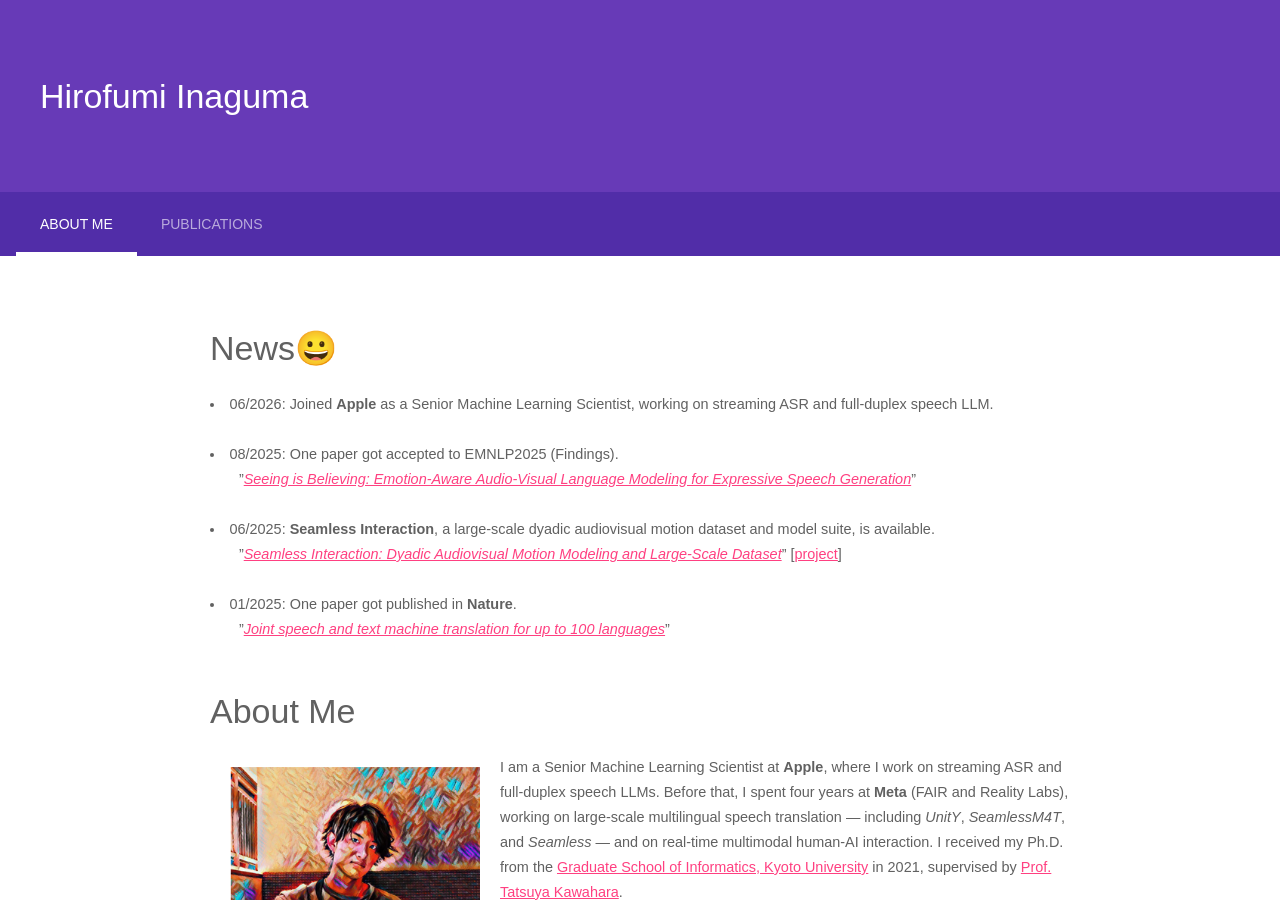
==== commit b9e54531: "Polish About Me, News and links Twitter becomes X and points at x.com. Shorten two research interest" ====
--- a/index.html
+++ b/index.html
@@ -87,22 +87,15 @@
               </li>
               <br>
               <li>08/2025: One paper got accepted to EMNLP2025 (Findings).<br>
-                &ensp;&ensp;&ensp;&ensp;”<strong><i>Seeing is Believing: Emotion-Aware Audio-Visual Language Modeling for Expressive Speech Generation</i></strong>” [<a href="https://arxiv.org/abs/2508.16188" target="_blank" rel="nofollow">arxiv</a>] (co-author)<br>
+                &ensp;&ensp;&ensp;&ensp;”<strong><i><a href="https://arxiv.org/abs/2508.16188" target="_blank" rel="nofollow">Seeing is Believing: Emotion-Aware Audio-Visual Language Modeling for Expressive Speech Generation</a></i></strong>”<br>
               </li>
               <br>
               <li>06/2025: <strong>Seamless Interaction</strong>, a large-scale dyadic audiovisual motion dataset and model suite, is available.<br>
-                &ensp;&ensp;&ensp;&ensp;”<strong><i>Seamless Interaction: Dyadic Audiovisual Motion Modeling and Large-Scale Dataset</i></strong>” [<a href="https://arxiv.org/abs/2506.22554" target="_blank" rel="nofollow">arxiv</a>] [<a href="https://ai.meta.com/research/seamless-interaction/" target="_blank" rel="nofollow">project</a>] (co-author)<br>
+                &ensp;&ensp;&ensp;&ensp;”<strong><i><a href="https://arxiv.org/abs/2506.22554" target="_blank" rel="nofollow">Seamless Interaction: Dyadic Audiovisual Motion Modeling and Large-Scale Dataset</a></i></strong>” [<a href="https://ai.meta.com/research/seamless-interaction/" target="_blank" rel="nofollow">project</a>]<br>
               </li>
               <br>
-              <li>09/2024: New preprint on modality connectors for speech language models is available.<br>
-                &ensp;&ensp;&ensp;&ensp;”<strong><i>SSR: Alignment-Aware Modality Connector for Speech Language Models</i></strong>” [<a href="https://arxiv.org/abs/2410.00168" target="_blank" rel="nofollow">arxiv</a>] (co-author)<br>
-              </li>
-              <br>
-              <li>10/2023: <strong>SeamlessM4T</strong> was selected as one of <a href="https://time.com/collections/best-inventions-2023/6326994/meta-seamlessm4t/" target="_blank" rel="nofollow">TIME's Best Inventions of 2023</a>.
-              </li>
-              <br>
-              <li>07/2023: Received the <a href="https://2023.aclweb.org/program/best_papers/" target="_blank" rel="nofollow">Outstanding Paper Award</a> at ACL2023.<br>
-                &ensp;&ensp;&ensp;&ensp;”<strong><i>Hybrid Transducer and Attention based Encoder-Decoder Modeling for Speech-to-Text Tasks</i></strong>” [<a href="https://arxiv.org/abs/2305.03101" target="_blank" rel="nofollow">arxiv</a>] (co-author)<br>
+              <li>01/2025: One paper got published in <strong>Nature</strong>.<br>
+                &ensp;&ensp;&ensp;&ensp;”<strong><i><a href="https://www.nature.com/articles/s41586-024-08359-z" target="_blank" rel="nofollow">Joint speech and text machine translation for up to 100 languages</a></i></strong>”<br>
               </li>
               <br>
 
@@ -111,22 +104,22 @@
                 <img src="images/profile.png" width="270" height="240" alt=" " align="left" hspace="20">
                   I am a Senior Machine Learning Scientist at <strong>Apple</strong>, where I work on streaming ASR and full-duplex speech LLMs.
                   Before that, I spent four years at <strong>Meta</strong> (FAIR and Reality Labs), working on large-scale multilingual speech translation &mdash; including <i>UnitY</i>, <i>SeamlessM4T</i>, and <i>Seamless</i> &mdash; and on real-time multimodal human-AI interaction.
-                  I received my Ph.D. from the <a href="http://www.i.kyoto-u.ac.jp/en/" target="_blank" rel="nofollow">Graduate School of Informatics, Kyoto University</a> in 2021, supervised by Prof. Tatsuya Kawahara.<br>
+                  I received my Ph.D. from the <a href="http://www.i.kyoto-u.ac.jp/en/" target="_blank" rel="nofollow">Graduate School of Informatics, Kyoto University</a> in 2021, supervised by <a href="https://sap.ist.i.kyoto-u.ac.jp/members/kawahara/" target="_blank" rel="nofollow">Prof. Tatsuya Kawahara</a>.<br>
                   My CV is available <a href="./materials/CV_Hirofumi_Inaguma.pdf" target="_blank" rel="nofollow">here</a>.<br><br>
 
                   <strong>Email</strong>: hiro.mhbc [at] gmail.com<br><br>
                   <a href="https://scholar.google.com/citations?user=1oanW5sAAAAJ&hl=en" target="_blank" rel="nofollow">Google Scholar</a> |
                   <a href="https://github.com/hirofumi0810" target="_blank" rel="nofollow">GitHub</a> |
                   <a href="https://www.linkedin.com/in/hirofumi-inaguma-171ab6131/" target="_blank" rel="nofollow">LinkedIn</a> |
-                  <a href="https://twitter.com/HirofumiInaguma" target="_blank" rel="nofollow">Twitter</a>
+                  <a href="https://x.com/HirofumiInaguma" target="_blank" rel="nofollow">X</a>
                 <br clear="left">
 
               <!-- research interests -->
               <h3 id="reseach_interest">Research interests&#x1f914;</h3>
               <strong>Speech</strong>
               <ul>
-                <li>Automatic speech recognition (ASR), including online streaming ASR</li>
-                <li>Speech translation and speech-to-speech translation</li>
+                <li>Automatic speech recognition (ASR)</li>
+                <li>Speech translation</li>
                 <li>Text-to-speech synthesis (TTS)</li>
                 <li>Multilinguality</li>
               </ul>
@@ -134,7 +127,7 @@
               <strong>Dialogue systems</strong>
               <ul>
                 <li>Full-duplex speech LLM</li>
-                <li>Social behavior</li>
+                <li>Social behavior modeling</li>
               </ul>
 
               <strong>Multimodality</strong>
@@ -232,19 +225,19 @@
               <ul>
                   <li>Department of Intelligence Science and Technology, Graduate School of Informatics</li>
                   <li>Thesis title: Fast and Low-Latency End-to-End Speech Recognition and Translation</li>
-                  <li>Supervisor: Prof. Tatsuya Kawahara</li>
+                  <li>Supervisor: <a href="https://sap.ist.i.kyoto-u.ac.jp/members/kawahara/" target="_blank" rel="nofollow">Prof. Tatsuya Kawahara</a></li>
               </ul>
 
               <strong>M.I. in Computer Science</strong>, Kyoto University, Kyoto, Japan (April 2016 - March 2018)
               <ul>
                   <li>Department of Intelligence Science and Technology, Graduate School of Informatics</li>
                   <li>Thesis title: Joint Social Signal Detection and Automatic Speech Recognition based on End-to-End Modeling and Multi-task Learning</li>
-                  <li>Supervisor: Prof. Tatsuya Kawahara</li>
+                  <li>Supervisor: <a href="https://sap.ist.i.kyoto-u.ac.jp/members/kawahara/" target="_blank" rel="nofollow">Prof. Tatsuya Kawahara</a></li>
               </ul>
 
               <strong>B.E. in Computer Science</strong>, Kyoto University, Kyoto, Japan (April 2012 - March 2016)
               <ul>
-                  <li>Supervisor: Prof. Tatsuya Kawahara</li>
+                  <li>Supervisor: <a href="https://sap.ist.i.kyoto-u.ac.jp/members/kawahara/" target="_blank" rel="nofollow">Prof. Tatsuya Kawahara</a></li>
               </ul>
 
               <!-- work experience -->
@@ -254,7 +247,7 @@
                   <li>Working on streaming ASR and full-duplex speech LLM</li>
               </ul>
 
-              <strong>Meta Platforms, Inc., Menlo Park, CA, USA</strong>, Senior Research Scientist, FAIR and Reality Labs (November 2023 - March 2026)
+              <strong>Meta Platforms, Inc., New York, NY, USA</strong>, Senior Research Scientist, FAIR and Reality Labs (November 2023 - March 2026)
               <ul>
                   <li>Large-scale training and optimization of full-duplex speech LLMs for real-time conversational AI</li>
                   <li>Contributed to <a href="https://ai.meta.com/research/seamless-interaction/" target="_blank" rel="nofollow">Seamless Interaction</a>, a large-scale multimodal research initiative on real-time human-AI communication</li>
@@ -265,14 +258,14 @@
               <strong>Meta Platforms, Inc., Menlo Park, CA, USA</strong>, Postdoctoral Research Scientist, FAIR (February 2022 - November 2023)
               <ul>
                   <li>Large-scale multilingual speech-to-speech translation across ~100 languages (<a href="https://ai.meta.com/research/seamless-communication/" target="_blank" rel="nofollow">SeamlessM4T and Seamless</a>)</li>
-                  <li>Designed and implemented UnitY, the end-to-end speech-to-speech translation architecture that became the backbone of SeamlessM4T</li>
-                  <li>Designed and implemented UnitY2, enabling multilingual speech translation in real-time streaming settings while preserving expressive speech output</li>
+                  <li>Designed and implemented <a href="https://arxiv.org/abs/2212.08055" target="_blank" rel="nofollow">UnitY</a>, the end-to-end speech-to-speech translation architecture that became the backbone of SeamlessM4T</li>
+                  <li>Designed and implemented <a href="https://arxiv.org/abs/2312.05187" target="_blank" rel="nofollow">UnitY2</a>, enabling multilingual speech translation in real-time streaming settings while preserving expressive speech output</li>
               </ul>
 
               <strong>Microsoft Research, Redmond, WA, USA</strong>, Research Internship (July 2019 - October 2019)
               <ul>
                   <li>Worked on low-emission-latency streaming end-to-end speech recognition</li>
-                  <li>Mentor: Yifan Gong, Jinyu Li, Yashesh Gaur, and Liang Lu</li>
+                  <li>Mentor: <a href="https://scholar.google.com/citations?user=UreyQAIAAAAJ&amp;hl=en" target="_blank" rel="nofollow">Yifan Gong</a>, <a href="https://www.microsoft.com/en-us/research/people/jinyli/" target="_blank" rel="nofollow">Jinyu Li</a>, <a href="https://scholar.google.com/citations?user=-S8F9j4AAAAJ&amp;hl=en" target="_blank" rel="nofollow">Yashesh Gaur</a>, and <a href="https://scholar.google.com/citations?user=DkC5aRAAAAAJ&amp;hl=en" target="_blank" rel="nofollow">Liang Lu</a></li>
               </ul>
 
               <strong>Johns Hopkins University, Baltimore, MD, USA</strong>, Visiting student (July 2018 - September 2018)
@@ -280,13 +273,13 @@
                   <li>Worked on end-to-end speech recognition and translation</li>
                   <li>Participated in the JSALT workshop (topic: multilingual end-to-end speech recognition)</li>
                   <li>Participated in IWSLT2018 end-to-end speech translation evaluation campaign</li>
-                  <li>Mentor: Prof. Shinji Watanabe</li>
-              </ul>
-
-              <strong>IBM research AI, Tokyo, Japan</strong>, Research Internship (September 2017 - November 2017)
+                  <li>Mentor: Prof. <a href="https://sites.google.com/view/shinjiwatanabe" target="_blank" rel="nofollow">Shinji Watanabe</a></li>
+              </ul>
+
+              <strong>IBM Research AI, Tokyo, Japan</strong>, Research Internship (September 2017 - November 2017)
               <ul>
                   <li>Worked on end-to-end ASR systems</li>
-                  <li>Mentor: Gakuto Kurata and Takashi Fukuda</li>
+                  <li>Mentor: <a href="https://research.ibm.com/people/gakuto-kurata" target="_blank" rel="nofollow">Gakuto Kurata</a> and <a href="https://research.ibm.com/people/takashi-fukuda" target="_blank" rel="nofollow">Takashi Fukuda</a></li>
               </ul>
 
               <!-- awards -->
@@ -294,28 +287,23 @@
               Awards
               <ul>
                 <li>
-                    <strong>The Best Inventions of 2023</strong>, from TIME Magazine, October 2023.
-                    [<a href="https://time.com/collections/best-inventions-2023/6326994/meta-seamlessm4t/" target="_blank" rel="nofollow">link</a>]
+                    <strong><a href="https://time.com/collections/best-inventions-2023/6326994/meta-seamlessm4t/" target="_blank" rel="nofollow">The Best Inventions of 2023</a></strong>, from TIME Magazine, October 2023.
                     <br>- Paper title: "<i>SeamlessM4T: Massively Multilingual &amp; Multimodal Machine Translation</i>"
                 </li>
                 <li>
-                    <strong>Outstanding Paper Award</strong>, from the Association for Computational Linguistics (ACL), July 2023.
-                    [<a href="https://2023.aclweb.org/program/best_papers/" target="_blank" rel="nofollow">link</a>]
+                    <strong><a href="https://2023.aclweb.org/program/best_papers/" target="_blank" rel="nofollow">Outstanding Paper Award</a></strong>, from the Association for Computational Linguistics (ACL), July 2023.
                     <br>- Paper title: "<i>Hybrid Transducer and Attention based Encoder-Decoder Modeling for Speech-to-Text Tasks</i>"
                 </li>
                 <li>
-                    <strong>14th IEEE Signal Processing Society (SPS) Japan Student Conference Paper Award</strong>, from IEEE Signal Processing Society (SPS) Tokyo Joint Chapter, December 2020.
-                    [<a href="https://www.ieee-jp.org/section/tokyo/chapter/SP-01/past-student-paper.htm" target="_blank" rel="nofollow">link</a>]
+                    <strong><a href="https://www.ieee-jp.org/section/tokyo/chapter/SP-01/past-student-paper.htm" target="_blank" rel="nofollow">14th IEEE Signal Processing Society (SPS) Japan Student Conference Paper Award</a></strong>, from IEEE Signal Processing Society (SPS) Tokyo Joint Chapter, December 2020.
                     <br>- Paper title: "<i>Minimum Latency Training Strategies for Streaming Sequence-to-Sequence ASR</i>"
                 </li>
                 <li>
-                    <strong>Yamashita SIG Research Award</strong>, from Information Processing Society of Japan (IPSJ), March 2019.
-                    [<a href="https://www.ipsj.or.jp/award/yamasita2018-detail.html#slp" target="_blank" rel="nofollow">link</a>]
+                    <strong><a href="https://www.ipsj.or.jp/award/yamasita2018-detail.html#slp" target="_blank" rel="nofollow">Yamashita SIG Research Award</a></strong>, from Information Processing Society of Japan (IPSJ), March 2019.
                     <br>- Paper title: "<i>An End-to-End Approach to Joint Social Signal Detection and Automatic Speech Recognition</i>"
                 </li>
                 <li>
-                    <strong>Yahoo! JAPAN award (best student paper)</strong>, from SIG-SLP, June 2018.
-                    [<a href="http://www.ipsj.or.jp/award/slp-award2.html" target="_blank" rel="nofollow">link</a>]
+                    <strong><a href="http://www.ipsj.or.jp/award/slp-award2.html" target="_blank" rel="nofollow">Yahoo! JAPAN award (best student paper)</a></strong>, from SIG-SLP, June 2018.
                     <br>- Paper title: "<i>An End-to-End Approach to Joint Social Signal Detection and Automatic Speech Recognition</i>"
                 </li>
                 <li>
@@ -323,8 +311,7 @@
                     <br>- Excepted from repayment of 2,112,000 yen
                 </li>
                 <li>
-                    <strong>Student award</strong>, from the Acoustical Society of Japan (ASJ), March 2018.
-                    [<a href="https://acoustics.jp/awards/student/" target="_blank" rel="nofollow">link</a>]
+                    <strong><a href="https://acoustics.jp/awards/student/" target="_blank" rel="nofollow">Student award</a></strong>, from the Acoustical Society of Japan (ASJ), March 2018.
                 </li>
                 <li>
                     <strong>Student award</strong>, from the 79th of National Convention of Information Processing Society of Japan (IPSJ), March 2017.
@@ -333,13 +320,11 @@
               Fellowship
               <ul>
                 <li>
-                    <strong>Microsoft Research Asia Ph.D. Fellowship</strong> (top 12/101 phd students in Asia), from Microsoft Research Asia (MSRA), October 2019.
-                    [<a href="https://www.microsoft.com/en-us/research/academic-program/fellowships-microsoft-research-asia/" target="_blank" rel="nofollow">link</a>]
+                    <strong><a href="https://www.microsoft.com/en-us/research/academic-program/fellowships-microsoft-research-asia/" target="_blank" rel="nofollow">Microsoft Research Asia Ph.D. Fellowship</a></strong> (top 12/101 phd students in Asia), from Microsoft Research Asia (MSRA), October 2019.
                     <br>- Received 10,000 USD research funding
                 </li>
                 <li>
-                    <strong>Research Fellowship for Young Scientists (DC1)</strong>, from Japan Society for the Promotion of Science (JSPS), April 2018 - March 2021.
-                    [<a href="https://kaken.nii.ac.jp/grant/KAKENHI-PROJECT-18J22864/" target="_blank" rel="nofollow">link</a>]
+                    <strong><a href="https://kaken.nii.ac.jp/grant/KAKENHI-PROJECT-18J22864/" target="_blank" rel="nofollow">Research Fellowship for Young Scientists (DC1)</a></strong>, from Japan Society for the Promotion of Science (JSPS), April 2018 - March 2021.
                     <br>- Received 200,000 yen monthly scholarship and 2,200,000 yen research funding
                 </li>
               </ul>
@@ -347,11 +332,9 @@
               <!-- talk -->
               <h3 id="talk">Talk &#x1f4e2;</h3>
               <ul>
-                <li><strong>NLP コロキウム (in Japanese)</strong>, Aug. 2021.
-                  [<a href="https://nlp-colloquium-jp.github.io/" target="_blank" rel="nofollow">link</a>]
-                </li>
-                <li><strong>NLP friends</strong>, Dec. 2020.
-                  [<a href="./materials/slide/20201209_NLP_friends_inaguma.pdf" target="_blank" rel="nofollow">link</a>]
+                <li><strong><a href="https://nlp-colloquium-jp.github.io/" target="_blank" rel="nofollow">NLP コロキウム (in Japanese)</a></strong>, Aug. 2021.
+                </li>
+                <li><strong><a href="./materials/slide/20201209_NLP_friends_inaguma.pdf" target="_blank" rel="nofollow">NLP friends</a></strong>, Dec. 2020.
                 </li>
               </ul>
 
@@ -360,7 +343,7 @@
               <ul>
                 <li><a href="https://www.linkedin.com/in/hirofumi-inaguma-171ab6131/" target="_blank" rel="nofollow">LinkedIn</a></li>
                 <li><a href="https://github.com/hirofumi0810" target="_blank" rel="nofollow">GitHub</a></li>
-                <li><a href="https://twitter.com/HirofumiInaguma" target="_blank" rel="nofollow">Twitter</a></li>
+                <li><a href="https://x.com/HirofumiInaguma" target="_blank" rel="nofollow">X</a></li>
                 <li><a href="https://scholar.google.com/citations?user=1oanW5sAAAAJ&hl=en" target="_blank" rel="nofollow">Google Schalor</a></li>
               </ul> -->
             </div>
@@ -441,8 +424,26 @@
                 </li>
               </ul>
 
-              <h3>International conference (Peer-reviewed, first author)</h3>
-              <ul>
+              <h3>International conference (Peer-reviewed)</h3>
+              <ul>
+                <h4>--- 2025 ---</h4>
+                <!-- EMNLP2025 -->
+                <li>
+                    ”<strong><i>Seeing is Believing: Emotion-Aware Audio-Visual Language Modeling for Expressive Speech Generation</i></strong>”<br>
+                    Weiting Tan, Jiachen Lian, <u><strong>Hirofumi Inaguma</strong></u>, Paden Tomasello, Philipp Koehn, and Xutai Ma<br>
+                    [<a href="https://arxiv.org/abs/2508.16188" target="_blank" rel="nofollow">arxiv</a>]
+                    <br>
+                    <font color="#999900">EMNLP 2025 (Findings)</font><br>
+                </li>
+                <br>
+                <!-- IWSLT2025 -->
+                <li>
+                    ”<strong><i>SSR: Alignment-Aware Modality Connector for Speech Language Models</i></strong>”<br>
+                    Weiting Tan, <u><strong>Hirofumi Inaguma</strong></u>, Ning Dong, Paden Tomasello, and Xutai Ma<br>
+                    [<a href="https://arxiv.org/abs/2410.00168" target="_blank" rel="nofollow">arxiv</a>]
+                    <br>
+                    <font color="#999900">IWSLT 2025</font><br>
+                </li>
                 <h4>--- 2024 ---</h4>
                 <!-- SLT2024 -->
                 <li>
@@ -452,6 +453,33 @@
                     <br>
                     <font color="#999900">IEEE SLT 2024, pp. 899-905</font><br>
                 </li>
+                <br>
+                <!-- Interspeech2024 -->
+                <li>
+                    ”<strong><i>Investigating Decoder-only Large Language Models for Speech-to-text Translation</i></strong>”<br>
+                    Chao-Wei Huang, Hui Lu, Hongyu Gong, <u><strong>Hirofumi Inaguma</strong></u>, Ilia Kulikov, Ruslan Mavlyutov, and Sravya Popuri<br>
+                    [<a href="https://arxiv.org/abs/2407.03169" target="_blank" rel="nofollow">arxiv</a>]
+                    <br>
+                    <font color="#999900">INTERSPEECH 2024, pp. 832-836</font><br>
+                </li>
+                <br>
+                <!-- Interspeech2024 -->
+                <li>
+                    ”<strong><i>MMM: Multi-Layer Multi-Residual Multi-Stream Discrete Speech Representation from Self-supervised Learning Model</i></strong>”<br>
+                    Jiatong Shi, Xutai Ma, <u><strong>Hirofumi Inaguma</strong></u>, Anna Sun, and Shinji Watanabe<br>
+                    [<a href="https://arxiv.org/abs/2406.09869" target="_blank" rel="nofollow">arxiv</a>]
+                    <br>
+                    <font color="#999900">INTERSPEECH 2024, pp. 2569-2573</font><br>
+                </li>
+                <br>
+                <!-- ICLR2024 -->
+                <li>
+                    ”<strong><i>Multi-resolution HuBERT: Multi-resolution Speech Self-Supervised Learning with Masked Unit Prediction</i></strong>”<br>
+                    Jiatong Shi, <u><strong>Hirofumi Inaguma</strong></u>, Xutai Ma, Ilia Kulikov, and Anna Sun<br>
+                    [<a href="https://arxiv.org/abs/2310.02720" target="_blank" rel="nofollow">arxiv</a>]
+                    <br>
+                    <font color="#999900">ICLR 2024 (spotlight)</font><br>
+                </li>
                 <h4>--- 2023 ---</h4>
                 <!-- ACL2023 -->
                 <li>
@@ -460,6 +488,87 @@
                     [<a href="https://arxiv.org/abs/2212.08055" target="_blank" rel="nofollow">arxiv</a>]
                     <br>
                     <font color="#999900">ACL 2023 (main conference), pp. 15655-15680</font><br>
+                </li>
+                <br>
+                <!-- Interspeech2023 -->
+                <li>
+                    ”<strong><i>Exploration on HuBERT with Multiple Resolutions</i></strong>”<br>
+                    Jiatong Shi, Yun Tang, <u><strong>Hirofumi Inaguma</strong></u>, Hongyu Gong, Juan Pino, and Shinji Watanabe<br>
+                    [<a href="https://arxiv.org/abs/2306.01084" target="_blank" rel="nofollow">arxiv</a>]
+                    <br>
+                    <font color="#999900">INTERSPEECH 2023, pp. 3287-3291</font><br>
+                </li>
+                <br>
+                <!-- IWSLT2023 -->
+                <li>
+                    ”<strong><i>Findings of the IWSLT 2023 Evaluation Campaign</i></strong>”<br>
+                    Milind Agarwal, ..., <u><strong>Hirofumi Inaguma</strong></u>, et al.<br>
+                    [<a href="https://aclanthology.org/2023.iwslt-1.1/" target="_blank" rel="nofollow">ACL Anthology</a>]
+                    <br>
+                    <font color="#999900">IWSLT 2023, pp. 1-61</font><br>
+                </li>
+                <br>
+                <!-- ACL2023 -->
+                <li>
+                    ”<strong><i>Hybrid Transducer and Attention based Encoder-Decoder Modeling for Speech-to-Text Tasks</i></strong>”<br>
+                    Yun Tang, Anna Y. Sun, <u><strong>Hirofumi Inaguma</strong></u>, Xinyue Chen, Ning Dong, Xutai Ma, Paden D. Tomasello, and Juan Pino<br>
+                    [<a href="https://arxiv.org/abs/2305.03101" target="_blank" rel="nofollow">arxiv</a>]
+                    <br>
+                    <font color="#999900">ACL 2023 (main conference), pp. 12441-12455</font>&ensp;<font color="#999900"><strong>Outstanding Paper Award</strong></font><br>
+                </li>
+                <br>
+                <!-- ACL2023 -->
+                <li>
+                    ”<strong><i>Simple and Effective Unsupervised Speech Translation</i></strong>”<br>
+                    Changhan Wang, <u><strong>Hirofumi Inaguma</strong></u>, Peng-Jen Chen, Ilia Kulikov, Yun Tang, Wei-Ning Hsu, Michael Auli, and Juan Pino<br>
+                    [<a href="https://arxiv.org/abs/2210.10191" target="_blank" rel="nofollow">arxiv</a>]
+                    <br>
+                    <font color="#999900">ACL 2023 (main conference), pp. 10771-10784</font><br>
+                </li>
+                <br>
+                <!-- ACL2023 findings -->
+                <li>
+                    ”<strong><i>Speech-to-Speech Translation For A Real-world Unwritten Language</i></strong>”<br>
+                    Peng-Jen Chen, Kevin Tran, Yilin Yang, Jingfei Du, Justine Kao, Yu-An Chung, Paden Tomasello, Paul-Ambroise Duquenne, Holger Schwenk, Hongyu Gong, <u><strong>Hirofumi Inaguma</strong></u>, Sravya Popuri, Changhan Wang, Juan Pino, Wei-Ning Hsu, and Ann Lee<br>
+                    [<a href="https://arxiv.org/abs/2211.06474" target="_blank" rel="nofollow">arxiv</a>]
+                    <br>
+                    <font color="#999900">ACL 2023 (findings), pp. 4969-4983</font><br>
+                </li>
+                <br>
+                <!-- ACL2023 demo -->
+                <li>
+                    ”<strong><i>ESPnet-ST-v2: Multipurpose Spoken Language Translation Toolkit</i></strong>”<br>
+                    Brian Yan, Jiatong Shi, Yun Tang, <u><strong>Hirofumi Inaguma</strong></u>, Yifan Peng, Siddharth Dalmia, Peter Pol&aacute;k, Patrick Fernandes, Dan Berrebbi, Tomoki Hayashi, Xiaohui Zhang, Zhaoheng Ni, Moto Hira, Soumi Maiti, Juan Pino, and Shinji Watanabe<br>
+                    [<a href="https://arxiv.org/abs/2304.04596" target="_blank" rel="nofollow">arxiv</a>]
+                    <br>
+                    <font color="#999900">ACL 2023 (System Demonstrations), pp. 400-411</font><br>
+                </li>
+                <br>
+                <!-- ICASSP2023 -->
+                <li>
+                    ”<strong><i>Named Entity Detection and Injection for Direct Speech Translation</i></strong>”<br>
+                    Marco Gaido, Yun Tang, Ilia Kulikov, Rongqing Huang, Hongyu Gong, and <u><strong>Hirofumi Inaguma</strong></u><br>
+                    [<a href="https://arxiv.org/abs/2210.11981" target="_blank" rel="nofollow">arxiv</a>]
+                    <br>
+                    <font color="#999900">ICASSP 2023</font><br>
+                </li>
+                <br>
+                <!-- ICASSP2023 -->
+                <li>
+                    ”<strong><i>Enhancing Speech-to-Speech Translation with Multiple TTS Targets</i></strong>”<br>
+                    Jiatong Shi, Yun Tang, Ann Lee, <u><strong>Hirofumi Inaguma</strong></u>, Changhan Wang, Juan Pino, and Shinji Watanabe<br>
+                    [<a href="https://arxiv.org/abs/2304.04618" target="_blank" rel="nofollow">arxiv</a>]
+                    <br>
+                    <font color="#999900">ICASSP 2023</font><br>
+                </li>
+                <h4>--- 2022 ---</h4>
+                <!-- Interspeech2022 -->
+                <li>
+                    ”<strong><i>Non-autoregressive Error Correction for CTC-based ASR with Phone-conditioned Masked LM</i></strong>”<br>
+                    Hayato Futami, <u><strong>Hirofumi Inaguma</strong></u>, Sei Ueno, Masato Mimura, Shinsuke Sakai, and Tatsuya Kawahara<br>
+                    [<a href="https://arxiv.org/abs/2209.04062" target="_blank" rel="nofollow">arxiv</a>]
+                    <br>
+                    <font color="#999900">INTERSPEECH 2022, pp. 3889-3893</font><br>
                 </li>
                 <h4>--- 2021 ---</h4>
                 <!-- ASRU2021 -->
@@ -517,6 +626,59 @@
                     [<a href="https://ieeexplore.ieee.org/document/9415093" target="_blank" rel="nofollow">IEEE Xplore</a>]
                     <br>
                     <font color="#999900">ICASSP 2021</font> (acceptance rate: 1734/3610=48.0%)<br>
+                </li>
+                <br>
+                <!-- ASRU2021 -->
+                <li>
+                    ”<strong><i>A COMPARATIVE STUDY ON NON-AUTOREGRESSIVE MODELINGS FOR SPEECH-TO-TEXT GENERATION</i></strong>”<br>
+                    Yosuke Higuchi, Nanxin Chen, Yuya Fujita, <u><strong>Hirofumi Inaguma</strong></u>, Tatsuya Komatsu, Jaesong Lee, Jumon Nozaki, Tianzi Wang, and Shinji Watanabe<br>
+                    [<a href="https://arxiv.org/abs/2110.05249" target="_blank" rel="nofollow">arxiv</a>]
+                    <br>
+                    <font color="#999900">ASRU 2021</font><br>
+                </li>
+                <br>
+                <li>
+                    ”<strong><i>A STUDY OF TRANSDUCER BASED END-TO-END ASR WITH ESPNET: ARCHITECTURE, AUXILIARY LOSS AND DECODING STRATEGIES</i></strong>”<br>
+                    Florian Boyer, Yusuke Shinohara, Takaaki Ishii, <u><strong>Hirofumi Inaguma</strong></u>, and Shinji Watanabe<br>
+                    [<a href="https://arxiv.org/abs/2201.05420" target="_blank" rel="nofollow">arxiv</a>]
+                    <br>
+                    <font color="#999900">ASRU 2021, pp. 16-23</font><br>
+                </li>
+                <br>
+                <li>
+                    ”<strong><i>ASR RESCORING AND CONFIDENCE ESTIMATION WITH ELECTRA</i></strong>”<br>
+                    Hayato Futami, <u><strong>Hirofumi Inaguma</strong></u>, Masato Mimura, Shinsuke Sakai, and Tatsuya Kawahara<br>
+                    [<a href="https://arxiv.org/abs/2110.01857" target="_blank" rel="nofollow">arxiv</a>]
+                    <br>
+                    <font color="#999900">ASRU 2021</font><br>
+                </li>
+                <br>
+                <!-- D2021 -->
+                <li>
+                    ”<strong><i>The 2020 ESPnet update: new features, broadened applications, performance improvements, and future plans</i></strong>”<br>
+                    Shinji Watanabe, Florian Boyer, Xuankai Chang, Pengcheng Guo, Tomoki Hayashi, Yosuke Higuchi, Takaaki Hori, Wen-Chin Huang, <u><strong>Hirofumi Inaguma</strong></u>, Naoyuki Kamo, Shigeki Karita, Chenda Li, Jing Shi, Aswin Shanmugam Subramanian, and Wangyou Zhang<br>
+                    [<a href="https://arxiv.org/abs/2012.13006" target="_blank" rel="nofollow">arxiv</a>]
+                    <br>
+                    <font color="#999900">IEEE Data Science and Learning Workshop (DSLW) 2021</font>
+                </li>
+                <br>
+                <!-- ICASSP2021 -->
+                <li>
+                    ”<strong><i>Improved Mask-CTC for Non-Autoregressive End-to-End ASR</i></strong>”<br>
+                    Yosuke Higuchi, <u><strong>Hirofumi Inaguma</strong></u>, Shinji Watanabe, Tetsuji Ogawa, and Tetsunori Kobayashi<br>
+                    [<a href="https://arxiv.org/abs/2010.13270" target="_blank" rel="nofollow">arxiv</a>]
+                    [<a href="https://ieeexplore.ieee.org/document/9414198" target="_blank" rel="nofollow">IEEE Xplore</a>]
+                    <br>
+                    <font color="#999900">ICASSP 2021</font>
+                </li>
+                <br>
+                <li>
+                    ”<strong><i>Recent Developments on ESPnet Toolkit Boosted by Conformer</i></strong>”<br>
+                    Pengcheng Guo, Florian Boyer, Xuankai Chang, Tomoki Hayashi, Yosuke Higuchi, <u><strong>Hirofumi Inaguma</strong></u>, Naoyuki Kamo, Chenda Li, Daniel Garcia-Romero, Jiatong Shi, Jing Shi, Shinji Watanabe, Kun Wei, Wangyou Zhang, and Yuekai Zhang<br>
+                    [<a href="https://arxiv.org/abs/2010.13956" target="_blank" rel="nofollow">arxiv</a>]
+                    [<a href="https://ieeexplore.ieee.org/document/9414858" target="_blank" rel="nofollow">IEEE Xplore</a>]
+                    <br>
+                    <font color="#999900">ICASSP 2021</font>
                 </li>
                 <h4>--- 2020 ---</h4>
                 <!-- Interspeech2020 -->
@@ -563,6 +725,25 @@
                     <br>
                     <font color="#999900">ICASSP 2020</font> (acceptance rate: 47%, <strong>Oral</strong>)
                 </li>
+                <br>
+                <!-- Interspeech2020 -->
+                <li>
+                    ”<strong><i>Distilling the Knowledge of BERT for Sequence-to-Sequence ASR</i></strong>”<br>
+                    Hayato Futami, <u><strong>Hirofumi Inaguma</strong></u>, Sei Ueno, Masato Mimura, Shinsuke Sakai, and Tatsuya Kawahara<br>
+                    [<a href="https://arxiv.org/abs/2008.03822" target="_blank" rel="nofollow">arxiv</a>]
+                    [<a href="https://www.isca-speech.org/archive/interspeech_2020/futami20_interspeech.html" target="_blank" rel="nofollow">ISCA online archive</a>]
+                    <br>
+                    <font color="#999900">INTERSPEECH 2020</font>
+                </li>
+                <br>
+                <li>
+                    ”<strong><i>End-to-end speech-to-dialog-act recognition</i></strong>”<br>
+                    Trung V. Dang, Tianyu Zhao, Sei Ueno, <u><strong>Hirofumi Inaguma</strong></u>, and Tatsuya Kawahara<br>
+                    [<a href="https://arxiv.org/abs/2004.11419" target="_blank" rel="nofollow">arxiv</a>]
+                    [<a href="https://www.isca-speech.org/archive/interspeech_2020/dang20_interspeech.html" target="_blank" rel="nofollow">ISCA online archive</a>]
+                    <br>
+                    <font color="#999900">INTERSPEECH 2020</font>
+                </li>
                 <h4>--- 2019 ---</h4>
                 <!-- ASRU2019 -->
                 <li>
@@ -587,6 +768,26 @@
                     <br>
                     <font color="#999900">ICASSP 2019</font> (acceptance rate: 1774/3815=46.5%)
                 </li>
+                <br>
+                <!-- ASRU2019 -->
+                <li>
+                    ”<strong><i>A Comparative Study on Transformer vs RNN in Speech Applications</i></strong>”<br>
+                    Shigeki Karita, Nanxin Chen, Tomoki Hayashi, Takaaki Hori, <u><strong>Hirofumi Inaguma</strong></u>, Ziyan Jiang, Masao Someki, Nelson Enrique Yalta Soplin, Ryuichi Yamamoto, Xiaofei Wang, Shinji Watanabe, Takenori Yoshimura, and Wangyou Zhang<br>
+                    [<a href="https://arxiv.org/abs/1909.06317" target="_blank" rel="nofollow">arxiv</a>]
+                    [<a href="https://ieeexplore.ieee.org/document/9003750" target="_blank" rel="nofollow">IEEE Xplore</a>]
+                    <br>
+                    <font color="#999900">ASRU 2019</font>
+                </li>
+                <br>
+                <!-- ICASSP2019 -->
+                <li>
+                    ”<strong><i>Language Model Integration Based on Memory Control for Sequence to Sequence Speech Recognition</i></strong>”<br>
+                    Jaejin Cho, Shinji Watanabe, Takaaki Hori, Murali Karthick Baskar, <u><strong>Hirofumi Inaguma</strong></u>, Jesus Villalba, and Najim Dehak<br>
+                    [<a href="https://arxiv.org/abs/1811.02162" target="_blank" rel="nofollow">arxiv</a>]
+                    [<a href="https://ieeexplore.ieee.org/document/8683380" target="_blank" rel="nofollow">IEEE Xplore</a>]
+                    <br>
+                    <font color="#999900">ICASSP 2019</font>
+                </li>
                 <h4>--- 2018 ---</h4>
                 <!-- SLT2018 -->
                 <li>
@@ -619,6 +820,26 @@
                     <br>
                     <font color="#999900">ICASSP 2018</font> (acceptance rate: 1406/2830=49.7%)
                 </li>
+                <br>
+                <!-- SLT2018 -->
+                <li>
+                    ”<strong><i>Leveraging Sequence-to-Sequence Speech Synthesis for Enhancing Acoustic-to-Word Speech Recognition</i></strong>”<br>
+                    Masato Mimura, Sei Ueno, <u><strong>Hirofumi Inaguma</strong></u>, Shinsuke Sakai, and Tatsuya Kawahara<br>
+                    [<a href="http://sap.ist.i.kyoto-u.ac.jp/lab/bib/intl/MIM-SLT18.pdf" target="_blank" rel="nofollow">pdf</a>]
+                    [<a href="https://ieeexplore.ieee.org/document/8639589" target="_blank" rel="nofollow">IEEE Xplore</a>]
+                    <br>
+                    <font color="#999900">SLT 2018</font>
+                </li>
+                <br>
+                <!-- ICASSP 2018 -->
+                <li>
+                    ”<strong><i>Acoustic-to-Word Attention-Based Model Complemented with Character-level CTC-Based Model</i></strong>”<br>
+                    Sei Ueno, <u><strong>Hirofumi Inaguma</strong></u>, Masato Mimura, and Tatsuya Kawahara<br>
+                    [<a href="http://www.sap.ist.i.kyoto-u.ac.jp/lab/bib/intl/UEN-ICASSP18.pdf" target="_blank" rel="nofollow">pdf</a>]
+                    [<a href="https://ieeexplore.ieee.org/document/8462576" target="_blank" rel="nofollow">IEEE Xplore</a>]
+                    <br>
+                    <font color="#999900">ICASSP 2018</font>
+                </li>
                 <h4>--- 2017 ---</h4>
                 <!-- Interspeech2017 -->
                 <li>
@@ -630,252 +851,11 @@
                     <br>
                     <font color="#999900">INTERSPEECH 2017</font> (acceptance rate: 799/1582=52.0%)
                 </li>
-                <!-- <li>
+                <br>
+ <li>
                     <u><strong>Hirofumi Inaguma</strong></u>, Koji Inoue, Shizuka Nakamura, Katsuya Takanashi, and Tatsuya Kawahara,
                     ”<i>Prediction of Ice-breaking between participants using prosodic features in the first meeting dialogue</i>”,
                     International Conference Multimodal Interaction workshop on Advancements in Social Signal Processing for Multimodal Interaction (ASSP4MI), 2016.
-                </li> -->
-              </ul>
-
-              <ul>
-                <h3>International conference (Peer-reviewed paper, co-author)</h3>
-                <h4>--- 2025 ---</h4>
-                <!-- EMNLP2025 -->
-                <li>
-                    ”<strong><i>Seeing is Believing: Emotion-Aware Audio-Visual Language Modeling for Expressive Speech Generation</i></strong>”<br>
-                    Weiting Tan, Jiachen Lian, <u><strong>Hirofumi Inaguma</strong></u>, Paden Tomasello, Philipp Koehn, and Xutai Ma<br>
-                    [<a href="https://arxiv.org/abs/2508.16188" target="_blank" rel="nofollow">arxiv</a>]
-                    <br>
-                    <font color="#999900">EMNLP 2025 (Findings)</font><br>
-                </li>
-                <br>
-                <!-- IWSLT2025 -->
-                <li>
-                    ”<strong><i>SSR: Alignment-Aware Modality Connector for Speech Language Models</i></strong>”<br>
-                    Weiting Tan, <u><strong>Hirofumi Inaguma</strong></u>, Ning Dong, Paden Tomasello, and Xutai Ma<br>
-                    [<a href="https://arxiv.org/abs/2410.00168" target="_blank" rel="nofollow">arxiv</a>]
-                    <br>
-                    <font color="#999900">IWSLT 2025</font><br>
-                </li>
-                <h4>--- 2024 ---</h4>
-                <!-- Interspeech2024 -->
-                <li>
-                    ”<strong><i>Investigating Decoder-only Large Language Models for Speech-to-text Translation</i></strong>”<br>
-                    Chao-Wei Huang, Hui Lu, Hongyu Gong, <u><strong>Hirofumi Inaguma</strong></u>, Ilia Kulikov, Ruslan Mavlyutov, and Sravya Popuri<br>
-                    [<a href="https://arxiv.org/abs/2407.03169" target="_blank" rel="nofollow">arxiv</a>]
-                    <br>
-                    <font color="#999900">INTERSPEECH 2024, pp. 832-836</font><br>
-                </li>
-                <br>
-                <!-- Interspeech2024 -->
-                <li>
-                    ”<strong><i>MMM: Multi-Layer Multi-Residual Multi-Stream Discrete Speech Representation from Self-supervised Learning Model</i></strong>”<br>
-                    Jiatong Shi, Xutai Ma, <u><strong>Hirofumi Inaguma</strong></u>, Anna Sun, and Shinji Watanabe<br>
-                    [<a href="https://arxiv.org/abs/2406.09869" target="_blank" rel="nofollow">arxiv</a>]
-                    <br>
-                    <font color="#999900">INTERSPEECH 2024, pp. 2569-2573</font><br>
-                </li>
-                <br>
-                <!-- ICLR2024 -->
-                <li>
-                    ”<strong><i>Multi-resolution HuBERT: Multi-resolution Speech Self-Supervised Learning with Masked Unit Prediction</i></strong>”<br>
-                    Jiatong Shi, <u><strong>Hirofumi Inaguma</strong></u>, Xutai Ma, Ilia Kulikov, and Anna Sun<br>
-                    [<a href="https://arxiv.org/abs/2310.02720" target="_blank" rel="nofollow">arxiv</a>]
-                    <br>
-                    <font color="#999900">ICLR 2024 (spotlight)</font><br>
-                </li>
-                <h4>--- 2023 ---</h4>
-                <!-- Interspeech2023 -->
-                <li>
-                    ”<strong><i>Exploration on HuBERT with Multiple Resolutions</i></strong>”<br>
-                    Jiatong Shi, Yun Tang, <u><strong>Hirofumi Inaguma</strong></u>, Hongyu Gong, Juan Pino, and Shinji Watanabe<br>
-                    [<a href="https://arxiv.org/abs/2306.01084" target="_blank" rel="nofollow">arxiv</a>]
-                    <br>
-                    <font color="#999900">INTERSPEECH 2023, pp. 3287-3291</font><br>
-                </li>
-                <br>
-                <!-- IWSLT2023 -->
-                <li>
-                    ”<strong><i>Findings of the IWSLT 2023 Evaluation Campaign</i></strong>”<br>
-                    Milind Agarwal, ..., <u><strong>Hirofumi Inaguma</strong></u>, et al.<br>
-                    [<a href="https://aclanthology.org/2023.iwslt-1.1/" target="_blank" rel="nofollow">ACL Anthology</a>]
-                    <br>
-                    <font color="#999900">IWSLT 2023, pp. 1-61</font><br>
-                </li>
-                <br>
-                <!-- ACL2023 -->
-                <li>
-                    ”<strong><i>Hybrid Transducer and Attention based Encoder-Decoder Modeling for Speech-to-Text Tasks</i></strong>”<br>
-                    Yun Tang, Anna Y. Sun, <u><strong>Hirofumi Inaguma</strong></u>, Xinyue Chen, Ning Dong, Xutai Ma, Paden D. Tomasello, and Juan Pino<br>
-                    [<a href="https://arxiv.org/abs/2305.03101" target="_blank" rel="nofollow">arxiv</a>]
-                    <br>
-                    <font color="#999900">ACL 2023 (main conference), pp. 12441-12455</font>&ensp;<font color="#999900"><strong>Outstanding Paper Award</strong></font><br>
-                </li>
-                <br>
-                <!-- ACL2023 -->
-                <li>
-                    ”<strong><i>Simple and Effective Unsupervised Speech Translation</i></strong>”<br>
-                    Changhan Wang, <u><strong>Hirofumi Inaguma</strong></u>, Peng-Jen Chen, Ilia Kulikov, Yun Tang, Wei-Ning Hsu, Michael Auli, and Juan Pino<br>
-                    [<a href="https://arxiv.org/abs/2210.10191" target="_blank" rel="nofollow">arxiv</a>]
-                    <br>
-                    <font color="#999900">ACL 2023 (main conference), pp. 10771-10784</font><br>
-                </li>
-                <br>
-                <!-- ACL2023 findings -->
-                <li>
-                    ”<strong><i>Speech-to-Speech Translation For A Real-world Unwritten Language</i></strong>”<br>
-                    Peng-Jen Chen, Kevin Tran, Yilin Yang, Jingfei Du, Justine Kao, Yu-An Chung, Paden Tomasello, Paul-Ambroise Duquenne, Holger Schwenk, Hongyu Gong, <u><strong>Hirofumi Inaguma</strong></u>, Sravya Popuri, Changhan Wang, Juan Pino, Wei-Ning Hsu, and Ann Lee<br>
-                    [<a href="https://arxiv.org/abs/2211.06474" target="_blank" rel="nofollow">arxiv</a>]
-                    <br>
-                    <font color="#999900">ACL 2023 (findings), pp. 4969-4983</font><br>
-                </li>
-                <br>
-                <!-- ACL2023 demo -->
-                <li>
-                    ”<strong><i>ESPnet-ST-v2: Multipurpose Spoken Language Translation Toolkit</i></strong>”<br>
-                    Brian Yan, Jiatong Shi, Yun Tang, <u><strong>Hirofumi Inaguma</strong></u>, Yifan Peng, Siddharth Dalmia, Peter Pol&aacute;k, Patrick Fernandes, Dan Berrebbi, Tomoki Hayashi, Xiaohui Zhang, Zhaoheng Ni, Moto Hira, Soumi Maiti, Juan Pino, and Shinji Watanabe<br>
-                    [<a href="https://arxiv.org/abs/2304.04596" target="_blank" rel="nofollow">arxiv</a>]
-                    <br>
-                    <font color="#999900">ACL 2023 (System Demonstrations), pp. 400-411</font><br>
-                </li>
-                <br>
-                <!-- ICASSP2023 -->
-                <li>
-                    ”<strong><i>Named Entity Detection and Injection for Direct Speech Translation</i></strong>”<br>
-                    Marco Gaido, Yun Tang, Ilia Kulikov, Rongqing Huang, Hongyu Gong, and <u><strong>Hirofumi Inaguma</strong></u><br>
-                    [<a href="https://arxiv.org/abs/2210.11981" target="_blank" rel="nofollow">arxiv</a>]
-                    <br>
-                    <font color="#999900">ICASSP 2023</font><br>
-                </li>
-                <br>
-                <!-- ICASSP2023 -->
-                <li>
-                    ”<strong><i>Enhancing Speech-to-Speech Translation with Multiple TTS Targets</i></strong>”<br>
-                    Jiatong Shi, Yun Tang, Ann Lee, <u><strong>Hirofumi Inaguma</strong></u>, Changhan Wang, Juan Pino, and Shinji Watanabe<br>
-                    [<a href="https://arxiv.org/abs/2304.04618" target="_blank" rel="nofollow">arxiv</a>]
-                    <br>
-                    <font color="#999900">ICASSP 2023</font><br>
-                </li>
-                <h4>--- 2022 ---</h4>
-                <!-- Interspeech2022 -->
-                <li>
-                    ”<strong><i>Non-autoregressive Error Correction for CTC-based ASR with Phone-conditioned Masked LM</i></strong>”<br>
-                    Hayato Futami, <u><strong>Hirofumi Inaguma</strong></u>, Sei Ueno, Masato Mimura, Shinsuke Sakai, and Tatsuya Kawahara<br>
-                    [<a href="https://arxiv.org/abs/2209.04062" target="_blank" rel="nofollow">arxiv</a>]
-                    <br>
-                    <font color="#999900">INTERSPEECH 2022, pp. 3889-3893</font><br>
-                </li>
-                <h4>--- 2021 ---</h4>
-                <!-- ASRU2021 -->
-                <li>
-                    ”<strong><i>A COMPARATIVE STUDY ON NON-AUTOREGRESSIVE MODELINGS FOR SPEECH-TO-TEXT GENERATION</i></strong>”<br>
-                    Yosuke Higuchi, Nanxin Chen, Yuya Fujita, <u><strong>Hirofumi Inaguma</strong></u>, Tatsuya Komatsu, Jaesong Lee, Jumon Nozaki, Tianzi Wang, and Shinji Watanabe<br>
-                    [<a href="https://arxiv.org/abs/2110.05249" target="_blank" rel="nofollow">arxiv</a>]
-                    <br>
-                    <font color="#999900">ASRU 2021</font><br>
-                </li>
-                <br>
-                <li>
-                    ”<strong><i>A STUDY OF TRANSDUCER BASED END-TO-END ASR WITH ESPNET: ARCHITECTURE, AUXILIARY LOSS AND DECODING STRATEGIES</i></strong>”<br>
-                    Florian Boyer, Yusuke Shinohara, Takaaki Ishii, <u><strong>Hirofumi Inaguma</strong></u>, and Shinji Watanabe<br>
-                    [<a href="https://arxiv.org/abs/2201.05420" target="_blank" rel="nofollow">arxiv</a>]
-                    <br>
-                    <font color="#999900">ASRU 2021, pp. 16-23</font><br>
-                </li>
-                <br>
-                <li>
-                    ”<strong><i>ASR RESCORING AND CONFIDENCE ESTIMATION WITH ELECTRA</i></strong>”<br>
-                    Hayato Futami, <u><strong>Hirofumi Inaguma</strong></u>, Masato Mimura, Shinsuke Sakai, and Tatsuya Kawahara<br>
-                    [<a href="https://arxiv.org/abs/2110.01857" target="_blank" rel="nofollow">arxiv</a>]
-                    <br>
-                    <font color="#999900">ASRU 2021</font><br>
-                </li>
-                <br>
-                <!-- D2021 -->
-                <li>
-                    ”<strong><i>The 2020 ESPnet update: new features, broadened applications, performance improvements, and future plans</i></strong>”<br>
-                    Shinji Watanabe, Florian Boyer, Xuankai Chang, Pengcheng Guo, Tomoki Hayashi, Yosuke Higuchi, Takaaki Hori, Wen-Chin Huang, <u><strong>Hirofumi Inaguma</strong></u>, Naoyuki Kamo, Shigeki Karita, Chenda Li, Jing Shi, Aswin Shanmugam Subramanian, and Wangyou Zhang<br>
-                    [<a href="https://arxiv.org/abs/2012.13006" target="_blank" rel="nofollow">arxiv</a>]
-                    <br>
-                    <font color="#999900">IEEE Data Science and Learning Workshop (DSLW) 2021</font>
-                </li>
-                <br>
-                <!-- ICASSP2021 -->
-                <li>
-                    ”<strong><i>Improved Mask-CTC for Non-Autoregressive End-to-End ASR</i></strong>”<br>
-                    Yosuke Higuchi, <u><strong>Hirofumi Inaguma</strong></u>, Shinji Watanabe, Tetsuji Ogawa, and Tetsunori Kobayashi<br>
-                    [<a href="https://arxiv.org/abs/2010.13270" target="_blank" rel="nofollow">arxiv</a>]
-                    [<a href="https://ieeexplore.ieee.org/document/9414198" target="_blank" rel="nofollow">IEEE Xplore</a>]
-                    <br>
-                    <font color="#999900">ICASSP 2021</font>
-                </li>
-                <br>
-                <li>
-                    ”<strong><i>Recent Developments on ESPnet Toolkit Boosted by Conformer</i></strong>”<br>
-                    Pengcheng Guo, Florian Boyer, Xuankai Chang, Tomoki Hayashi, Yosuke Higuchi, <u><strong>Hirofumi Inaguma</strong></u>, Naoyuki Kamo, Chenda Li, Daniel Garcia-Romero, Jiatong Shi, Jing Shi, Shinji Watanabe, Kun Wei, Wangyou Zhang, and Yuekai Zhang<br>
-                    [<a href="https://arxiv.org/abs/2010.13956" target="_blank" rel="nofollow">arxiv</a>]
-                    [<a href="https://ieeexplore.ieee.org/document/9414858" target="_blank" rel="nofollow">IEEE Xplore</a>]
-                    <br>
-                    <font color="#999900">ICASSP 2021</font>
-                </li>
-                <h4>--- 2020 ---</h4>
-                <!-- Interspeech2020 -->
-                <li>
-                    ”<strong><i>Distilling the Knowledge of BERT for Sequence-to-Sequence ASR</i></strong>”<br>
-                    Hayato Futami, <u><strong>Hirofumi Inaguma</strong></u>, Sei Ueno, Masato Mimura, Shinsuke Sakai, and Tatsuya Kawahara<br>
-                    [<a href="https://arxiv.org/abs/2008.03822" target="_blank" rel="nofollow">arxiv</a>]
-                    [<a href="https://www.isca-speech.org/archive/interspeech_2020/futami20_interspeech.html" target="_blank" rel="nofollow">ISCA online archive</a>]
-                    <br>
-                    <font color="#999900">INTERSPEECH 2020</font>
-                </li>
-                <br>
-                <li>
-                    ”<strong><i>End-to-end speech-to-dialog-act recognition</i></strong>”<br>
-                    Trung V. Dang, Tianyu Zhao, Sei Ueno, <u><strong>Hirofumi Inaguma</strong></u>, and Tatsuya Kawahara<br>
-                    [<a href="https://arxiv.org/abs/2004.11419" target="_blank" rel="nofollow">arxiv</a>]
-                    [<a href="https://www.isca-speech.org/archive/interspeech_2020/dang20_interspeech.html" target="_blank" rel="nofollow">ISCA online archive</a>]
-                    <br>
-                    <font color="#999900">INTERSPEECH 2020</font>
-                </li>
-                <h4>--- 2019 ---</h4>
-                <!-- ASRU2019 -->
-                <li>
-                    ”<strong><i>A Comparative Study on Transformer vs RNN in Speech Applications</i></strong>”<br>
-                    Shigeki Karita, Nanxin Chen, Tomoki Hayashi, Takaaki Hori, <u><strong>Hirofumi Inaguma</strong></u>, Ziyan Jiang, Masao Someki, Nelson Enrique Yalta Soplin, Ryuichi Yamamoto, Xiaofei Wang, Shinji Watanabe, Takenori Yoshimura, and Wangyou Zhang<br>
-                    [<a href="https://arxiv.org/abs/1909.06317" target="_blank" rel="nofollow">arxiv</a>]
-                    [<a href="https://ieeexplore.ieee.org/document/9003750" target="_blank" rel="nofollow">IEEE Xplore</a>]
-                    <br>
-                    <font color="#999900">ASRU 2019</font>
-                </li>
-                <br>
-                <!-- ICASSP2019 -->
-                <li>
-                    ”<strong><i>Language Model Integration Based on Memory Control for Sequence to Sequence Speech Recognition</i></strong>”<br>
-                    Jaejin Cho, Shinji Watanabe, Takaaki Hori, Murali Karthick Baskar, <u><strong>Hirofumi Inaguma</strong></u>, Jesus Villalba, and Najim Dehak<br>
-                    [<a href="https://arxiv.org/abs/1811.02162" target="_blank" rel="nofollow">arxiv</a>]
-                    [<a href="https://ieeexplore.ieee.org/document/8683380" target="_blank" rel="nofollow">IEEE Xplore</a>]
-                    <br>
-                    <font color="#999900">ICASSP 2019</font>
-                </li>
-                <h4>--- 2018 ---</h4>
-                <!-- SLT2018 -->
-                <li>
-                    ”<strong><i>Leveraging Sequence-to-Sequence Speech Synthesis for Enhancing Acoustic-to-Word Speech Recognition</i></strong>”<br>
-                    Masato Mimura, Sei Ueno, <u><strong>Hirofumi Inaguma</strong></u>, Shinsuke Sakai, and Tatsuya Kawahara<br>
-                    [<a href="http://sap.ist.i.kyoto-u.ac.jp/lab/bib/intl/MIM-SLT18.pdf" target="_blank" rel="nofollow">pdf</a>]
-                    [<a href="https://ieeexplore.ieee.org/document/8639589" target="_blank" rel="nofollow">IEEE Xplore</a>]
-                    <br>
-                    <font color="#999900">SLT 2018</font>
-                </li>
-                <br>
-                <!-- ICASSP 2018 -->
-                <li>
-                    ”<strong><i>Acoustic-to-Word Attention-Based Model Complemented with Character-level CTC-Based Model</i></strong>”<br>
-                    Sei Ueno, <u><strong>Hirofumi Inaguma</strong></u>, Masato Mimura, and Tatsuya Kawahara<br>
-                    [<a href="http://www.sap.ist.i.kyoto-u.ac.jp/lab/bib/intl/UEN-ICASSP18.pdf" target="_blank" rel="nofollow">pdf</a>]
-                    [<a href="https://ieeexplore.ieee.org/document/8462576" target="_blank" rel="nofollow">IEEE Xplore</a>]
-                    <br>
-                    <font color="#999900">ICASSP 2018</font>
                 </li>
               </ul>
             </div>
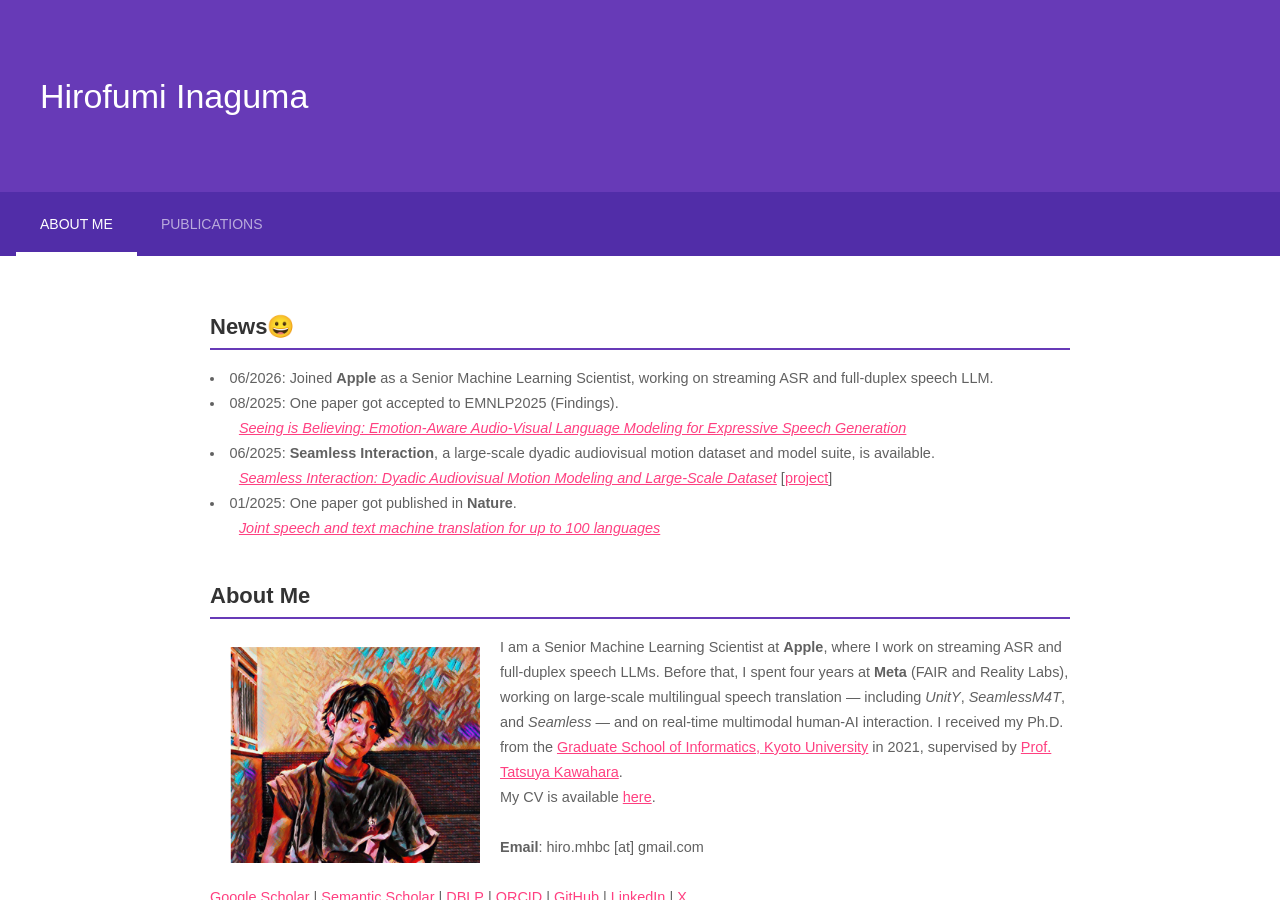
==== commit 05a3445a: "Link publication titles and restyle the publication list Each paper title is now its own link, takin" ====
--- a/index.html
+++ b/index.html
@@ -85,19 +85,15 @@
               <h3>News&#x1f600;</h3>
               <li>06/2026: Joined <strong>Apple</strong> as a Senior Machine Learning Scientist, working on streaming ASR and full-duplex speech LLM.
               </li>
-              <br>
               <li>08/2025: One paper got accepted to EMNLP2025 (Findings).<br>
-                &ensp;&ensp;&ensp;&ensp;”<strong><i><a href="https://arxiv.org/abs/2508.16188" target="_blank" rel="nofollow">Seeing is Believing: Emotion-Aware Audio-Visual Language Modeling for Expressive Speech Generation</a></i></strong>”<br>
+                &ensp;&ensp;&ensp;&ensp;<strong><i><a href="https://arxiv.org/abs/2508.16188" target="_blank" rel="nofollow">Seeing is Believing: Emotion-Aware Audio-Visual Language Modeling for Expressive Speech Generation</a></i></strong><br>
               </li>
-              <br>
               <li>06/2025: <strong>Seamless Interaction</strong>, a large-scale dyadic audiovisual motion dataset and model suite, is available.<br>
-                &ensp;&ensp;&ensp;&ensp;”<strong><i><a href="https://arxiv.org/abs/2506.22554" target="_blank" rel="nofollow">Seamless Interaction: Dyadic Audiovisual Motion Modeling and Large-Scale Dataset</a></i></strong>” [<a href="https://ai.meta.com/research/seamless-interaction/" target="_blank" rel="nofollow">project</a>]<br>
+                &ensp;&ensp;&ensp;&ensp;<strong><i><a href="https://arxiv.org/abs/2506.22554" target="_blank" rel="nofollow">Seamless Interaction: Dyadic Audiovisual Motion Modeling and Large-Scale Dataset</a></i></strong> [<a href="https://ai.meta.com/research/seamless-interaction/" target="_blank" rel="nofollow">project</a>]<br>
               </li>
-              <br>
               <li>01/2025: One paper got published in <strong>Nature</strong>.<br>
-                &ensp;&ensp;&ensp;&ensp;”<strong><i><a href="https://www.nature.com/articles/s41586-024-08359-z" target="_blank" rel="nofollow">Joint speech and text machine translation for up to 100 languages</a></i></strong>”<br>
+                &ensp;&ensp;&ensp;&ensp;<strong><i><a href="https://www.nature.com/articles/s41586-024-08359-z" target="_blank" rel="nofollow">Joint speech and text machine translation for up to 100 languages</a></i></strong><br>
               </li>
-              <br>
 
               <h3>About Me</h3>
               <!-- <p> -->
@@ -109,6 +105,9 @@
 
                   <strong>Email</strong>: hiro.mhbc [at] gmail.com<br><br>
                   <a href="https://scholar.google.com/citations?user=1oanW5sAAAAJ&hl=en" target="_blank" rel="nofollow">Google Scholar</a> |
+                  <a href="https://www.semanticscholar.org/author/49276525" target="_blank" rel="nofollow">Semantic Scholar</a> |
+                  <a href="https://dblp.org/pers/hd/i/Inaguma:Hirofumi" target="_blank" rel="nofollow">DBLP</a> |
+                  <a href="https://orcid.org/0000-0003-0610-1251" target="_blank" rel="nofollow">ORCID</a> |
                   <a href="https://github.com/hirofumi0810" target="_blank" rel="nofollow">GitHub</a> |
                   <a href="https://www.linkedin.com/in/hirofumi-inaguma-171ab6131/" target="_blank" rel="nofollow">LinkedIn</a> |
                   <a href="https://x.com/HirofumiInaguma" target="_blank" rel="nofollow">X</a>
@@ -284,7 +283,7 @@
 
               <!-- awards -->
               <h3 id="awards">Awards & Honors &#x1f3c6;</h3>
-              Awards
+              <strong>Awards</strong>
               <ul>
                 <li>
                     <strong><a href="https://time.com/collections/best-inventions-2023/6326994/meta-seamlessm4t/" target="_blank" rel="nofollow">The Best Inventions of 2023</a></strong>, from TIME Magazine, October 2023.
@@ -317,7 +316,7 @@
                     <strong>Student award</strong>, from the 79th of National Convention of Information Processing Society of Japan (IPSJ), March 2017.
                 </li>
               </ul>
-              Fellowship
+              <strong>Fellowship</strong>
               <ul>
                 <li>
                     <strong><a href="https://www.microsoft.com/en-us/research/academic-program/fellowships-microsoft-research-asia/" target="_blank" rel="nofollow">Microsoft Research Asia Ph.D. Fellowship</a></strong> (top 12/101 phd students in Asia), from Microsoft Research Asia (MSRA), October 2019.
@@ -356,360 +355,275 @@
               <h3>Preprint</h3>
               <ul>
                 <li>
-                    ”<strong><i>Seamless Interaction: Dyadic Audiovisual Motion Modeling and Large-Scale Dataset</i></strong>”<br>
+                    <strong><i><a href="https://arxiv.org/abs/2506.22554" target="_blank" rel="nofollow">Seamless Interaction: Dyadic Audiovisual Motion Modeling and Large-Scale Dataset</a></i></strong><br>
                     Vasu Agrawal, ..., <u><strong>Hirofumi Inaguma</strong></u>, et al.<br>
-                    [<a href="https://arxiv.org/abs/2506.22554" target="_blank" rel="nofollow">arxiv</a>]
                     [<a href="https://ai.meta.com/research/seamless-interaction/" target="_blank" rel="nofollow">project</a>]
                     <br>
                     <font color="#999900">Preprint, 2025</font><br>
                 </li>
                 <br>
                 <li>
-                    ”<strong><i>Seamless: Multilingual Expressive and Streaming Speech Translation</i></strong>”<br>
+                    <strong><i><a href="https://arxiv.org/abs/2312.05187" target="_blank" rel="nofollow">Seamless: Multilingual Expressive and Streaming Speech Translation</a></i></strong><br>
                     Seamless Communication Team (including <u><strong>Hirofumi Inaguma</strong></u>)<br>
-                    [<a href="https://arxiv.org/abs/2312.05187" target="_blank" rel="nofollow">arxiv</a>]
-                    <br>
                     <font color="#999900">Preprint, 2023</font><br>
                 </li>
                 <br>
                 <li>
-                    ”<strong><i>SeamlessM4T: Massively Multilingual &amp; Multimodal Machine Translation</i></strong>”<br>
+                    <strong><i><a href="https://arxiv.org/abs/2308.11596" target="_blank" rel="nofollow">SeamlessM4T: Massively Multilingual &amp; Multimodal Machine Translation</a></i></strong><br>
                     Seamless Communication Team (including <u><strong>Hirofumi Inaguma</strong></u>)<br>
-                    [<a href="https://arxiv.org/abs/2308.11596" target="_blank" rel="nofollow">arxiv</a>]
-                    <br>
                     <font color="#999900">Preprint, 2023</font>&ensp;<font color="#999900"><strong>TIME Best Inventions 2023</strong></font><br>
                 </li>
                 <br>
                 <li>
-                    ”<strong><i>Efficient Monotonic Multihead Attention</i></strong>”<br>
+                    <strong><i><a href="https://arxiv.org/abs/2312.04515" target="_blank" rel="nofollow">Efficient Monotonic Multihead Attention</a></i></strong><br>
                     Xutai Ma, Anna Sun, Siqi Ouyang, <u><strong>Hirofumi Inaguma</strong></u>, and Paden Tomasello<br>
-                    [<a href="https://arxiv.org/abs/2312.04515" target="_blank" rel="nofollow">arxiv</a>]
-                    <br>
                     <font color="#999900">Preprint, 2023</font><br>
                 </li>
                 <br>
                 <li>
-                    ”<strong><i>Distilling the Knowledge of BERT for CTC-based ASR</i></strong>”<br>
+                    <strong><i><a href="https://arxiv.org/abs/2209.02030" target="_blank" rel="nofollow">Distilling the Knowledge of BERT for CTC-based ASR</a></i></strong><br>
                     Hayato Futami, <u><strong>Hirofumi Inaguma</strong></u>, Masato Mimura, Shinsuke Sakai, and Tatsuya Kawahara<br>
-                    [<a href="https://arxiv.org/abs/2209.02030" target="_blank" rel="nofollow">arxiv</a>]
-                    <br>
                     <font color="#999900">Preprint, 2022</font><br>
                 </li>
                 <br>
                 <li>
-                    ”<strong><i>Non-autoregressive End-to-end Speech Translation with Parallel Autoregressive Rescoring</i></strong>”<br>
+                    <strong><i><a href="https://arxiv.org/abs/2109.04411" target="_blank" rel="nofollow">Non-autoregressive End-to-end Speech Translation with Parallel Autoregressive Rescoring</a></i></strong><br>
                     <u><strong>Hirofumi Inaguma</strong></u>, Yosuke Higuchi, Kevin Duh, Tatsuya Kawahara, and Shinji Watanabe<br>
-                    [<a href="https://arxiv.org/abs/2109.04411" target="_blank" rel="nofollow">arxiv</a>]
-                    <br>
                     <font color="#999900">Preprint, 2021</font><br>
                 </li>
               </ul>
-
               <h3>Journal (Peer-reviewed)</h3>
               <ul>
                 <li>
-                    ”<strong><i>Joint speech and text machine translation for up to 100 languages</i></strong>”<br>
+                    <strong><i><a href="https://pmc.ncbi.nlm.nih.gov/articles/PMC11735396/" target="_blank" rel="nofollow">Joint speech and text machine translation for up to 100 languages</a></i></strong><br>
                     Seamless Communication Team<br>
-                    [<a href="https://pmc.ncbi.nlm.nih.gov/articles/PMC11735396/" target="_blank" rel="nofollow">paper</a>]
-                    <br>
                     <font color="#999900">Nature</font><br>
                 </li>
                 <br>
                 <li>
-                    ”<strong><i>Alignment Knowledge Distillation for Online Streaming Attention-based Speech Recognition</i></strong>”<br>
+                    <strong><i><a href="https://arxiv.org/abs/2103.00422" target="_blank" rel="nofollow">Alignment Knowledge Distillation for Online Streaming Attention-based Speech Recognition</a></i></strong><br>
                     <u><strong>Hirofumi Inaguma</strong></u> and Tatsuya Kawahara<br>
-                    [<a href="https://arxiv.org/abs/2103.00422" target="_blank" rel="nofollow">arxiv</a>]
-                    <br>
                     <font color="#999900">IEEE/ACM Transactions on Audio, Speech and Language Processing (TASLP)</font><br>
                 </li>
               </ul>
-
               <h3>International conference (Peer-reviewed)</h3>
               <ul>
-                <h4>--- 2025 ---</h4>
+                <h4 class="pub-year">2025</h4>
                 <!-- EMNLP2025 -->
                 <li>
-                    ”<strong><i>Seeing is Believing: Emotion-Aware Audio-Visual Language Modeling for Expressive Speech Generation</i></strong>”<br>
+                    <strong><i><a href="https://arxiv.org/abs/2508.16188" target="_blank" rel="nofollow">Seeing is Believing: Emotion-Aware Audio-Visual Language Modeling for Expressive Speech Generation</a></i></strong><br>
                     Weiting Tan, Jiachen Lian, <u><strong>Hirofumi Inaguma</strong></u>, Paden Tomasello, Philipp Koehn, and Xutai Ma<br>
-                    [<a href="https://arxiv.org/abs/2508.16188" target="_blank" rel="nofollow">arxiv</a>]
-                    <br>
                     <font color="#999900">EMNLP 2025 (Findings)</font><br>
                 </li>
                 <br>
                 <!-- IWSLT2025 -->
                 <li>
-                    ”<strong><i>SSR: Alignment-Aware Modality Connector for Speech Language Models</i></strong>”<br>
+                    <strong><i><a href="https://arxiv.org/abs/2410.00168" target="_blank" rel="nofollow">SSR: Alignment-Aware Modality Connector for Speech Language Models</a></i></strong><br>
                     Weiting Tan, <u><strong>Hirofumi Inaguma</strong></u>, Ning Dong, Paden Tomasello, and Xutai Ma<br>
-                    [<a href="https://arxiv.org/abs/2410.00168" target="_blank" rel="nofollow">arxiv</a>]
-                    <br>
                     <font color="#999900">IWSLT 2025</font><br>
                 </li>
-                <h4>--- 2024 ---</h4>
+                <h4 class="pub-year">2024</h4>
                 <!-- SLT2024 -->
                 <li>
-                    ”<strong><i>Massively Multilingual Forced Aligner Leveraging Self-supervised Discrete Units</i></strong>”<br>
+                    <strong><i><a href="https://ieeexplore.ieee.org/abstract/document/10832291" target="_blank" rel="nofollow">Massively Multilingual Forced Aligner Leveraging Self-supervised Discrete Units</a></i></strong><br>
                     <u><strong>Hirofumi Inaguma</strong></u>, Ilia Kulikov, Zhaoheng Ni, Sravya Popuri, and Paden Tomasello<br>
-                    [<a href="https://ieeexplore.ieee.org/abstract/document/10832291" target="_blank" rel="nofollow">IEEE Xplore</a>]
-                    <br>
-                    <font color="#999900">IEEE SLT 2024, pp. 899-905</font><br>
+                    <font color="#999900">IEEE SLT 2024</font><br>
                 </li>
                 <br>
                 <!-- Interspeech2024 -->
                 <li>
-                    ”<strong><i>Investigating Decoder-only Large Language Models for Speech-to-text Translation</i></strong>”<br>
+                    <strong><i><a href="https://arxiv.org/abs/2407.03169" target="_blank" rel="nofollow">Investigating Decoder-only Large Language Models for Speech-to-text Translation</a></i></strong><br>
                     Chao-Wei Huang, Hui Lu, Hongyu Gong, <u><strong>Hirofumi Inaguma</strong></u>, Ilia Kulikov, Ruslan Mavlyutov, and Sravya Popuri<br>
-                    [<a href="https://arxiv.org/abs/2407.03169" target="_blank" rel="nofollow">arxiv</a>]
-                    <br>
-                    <font color="#999900">INTERSPEECH 2024, pp. 832-836</font><br>
+                    <font color="#999900">INTERSPEECH 2024</font><br>
                 </li>
                 <br>
                 <!-- Interspeech2024 -->
                 <li>
-                    ”<strong><i>MMM: Multi-Layer Multi-Residual Multi-Stream Discrete Speech Representation from Self-supervised Learning Model</i></strong>”<br>
+                    <strong><i><a href="https://arxiv.org/abs/2406.09869" target="_blank" rel="nofollow">MMM: Multi-Layer Multi-Residual Multi-Stream Discrete Speech Representation from Self-supervised Learning Model</a></i></strong><br>
                     Jiatong Shi, Xutai Ma, <u><strong>Hirofumi Inaguma</strong></u>, Anna Sun, and Shinji Watanabe<br>
-                    [<a href="https://arxiv.org/abs/2406.09869" target="_blank" rel="nofollow">arxiv</a>]
-                    <br>
-                    <font color="#999900">INTERSPEECH 2024, pp. 2569-2573</font><br>
+                    <font color="#999900">INTERSPEECH 2024</font><br>
                 </li>
                 <br>
                 <!-- ICLR2024 -->
                 <li>
-                    ”<strong><i>Multi-resolution HuBERT: Multi-resolution Speech Self-Supervised Learning with Masked Unit Prediction</i></strong>”<br>
+                    <strong><i><a href="https://arxiv.org/abs/2310.02720" target="_blank" rel="nofollow">Multi-resolution HuBERT: Multi-resolution Speech Self-Supervised Learning with Masked Unit Prediction</a></i></strong><br>
                     Jiatong Shi, <u><strong>Hirofumi Inaguma</strong></u>, Xutai Ma, Ilia Kulikov, and Anna Sun<br>
-                    [<a href="https://arxiv.org/abs/2310.02720" target="_blank" rel="nofollow">arxiv</a>]
-                    <br>
                     <font color="#999900">ICLR 2024 (spotlight)</font><br>
                 </li>
-                <h4>--- 2023 ---</h4>
+                <h4 class="pub-year">2023</h4>
                 <!-- ACL2023 -->
                 <li>
-                    ”<strong><i>UnitY: Two-pass Direct Speech-to-speech Translation with Discrete Units</i></strong>”<br>
+                    <strong><i><a href="https://arxiv.org/abs/2212.08055" target="_blank" rel="nofollow">UnitY: Two-pass Direct Speech-to-speech Translation with Discrete Units</a></i></strong><br>
                     <u><strong>Hirofumi Inaguma</strong></u>, Sravya Popuri, Ilia Kulikov, Peng-Jen Chen, Changhan Wang, Yu-An Chung, Yun Tang, Ann Lee, Shinji Watanabe, and Juan Pino<br>
-                    [<a href="https://arxiv.org/abs/2212.08055" target="_blank" rel="nofollow">arxiv</a>]
-                    <br>
-                    <font color="#999900">ACL 2023 (main conference), pp. 15655-15680</font><br>
+                    <font color="#999900">ACL 2023 (main conference)</font><br>
                 </li>
                 <br>
                 <!-- Interspeech2023 -->
                 <li>
-                    ”<strong><i>Exploration on HuBERT with Multiple Resolutions</i></strong>”<br>
+                    <strong><i><a href="https://arxiv.org/abs/2306.01084" target="_blank" rel="nofollow">Exploration on HuBERT with Multiple Resolutions</a></i></strong><br>
                     Jiatong Shi, Yun Tang, <u><strong>Hirofumi Inaguma</strong></u>, Hongyu Gong, Juan Pino, and Shinji Watanabe<br>
-                    [<a href="https://arxiv.org/abs/2306.01084" target="_blank" rel="nofollow">arxiv</a>]
-                    <br>
-                    <font color="#999900">INTERSPEECH 2023, pp. 3287-3291</font><br>
+                    <font color="#999900">INTERSPEECH 2023</font><br>
                 </li>
                 <br>
                 <!-- IWSLT2023 -->
                 <li>
-                    ”<strong><i>Findings of the IWSLT 2023 Evaluation Campaign</i></strong>”<br>
+                    <strong><i><a href="https://aclanthology.org/2023.iwslt-1.1/" target="_blank" rel="nofollow">Findings of the IWSLT 2023 Evaluation Campaign</a></i></strong><br>
                     Milind Agarwal, ..., <u><strong>Hirofumi Inaguma</strong></u>, et al.<br>
-                    [<a href="https://aclanthology.org/2023.iwslt-1.1/" target="_blank" rel="nofollow">ACL Anthology</a>]
-                    <br>
-                    <font color="#999900">IWSLT 2023, pp. 1-61</font><br>
+                    <font color="#999900">IWSLT 2023</font><br>
                 </li>
                 <br>
                 <!-- ACL2023 -->
                 <li>
-                    ”<strong><i>Hybrid Transducer and Attention based Encoder-Decoder Modeling for Speech-to-Text Tasks</i></strong>”<br>
+                    <strong><i><a href="https://arxiv.org/abs/2305.03101" target="_blank" rel="nofollow">Hybrid Transducer and Attention based Encoder-Decoder Modeling for Speech-to-Text Tasks</a></i></strong><br>
                     Yun Tang, Anna Y. Sun, <u><strong>Hirofumi Inaguma</strong></u>, Xinyue Chen, Ning Dong, Xutai Ma, Paden D. Tomasello, and Juan Pino<br>
-                    [<a href="https://arxiv.org/abs/2305.03101" target="_blank" rel="nofollow">arxiv</a>]
-                    <br>
-                    <font color="#999900">ACL 2023 (main conference), pp. 12441-12455</font>&ensp;<font color="#999900"><strong>Outstanding Paper Award</strong></font><br>
+                    <font color="#999900">ACL 2023 (main conference)</font>&ensp;<font color="#999900"><strong>Outstanding Paper Award</strong></font><br>
                 </li>
                 <br>
                 <!-- ACL2023 -->
                 <li>
-                    ”<strong><i>Simple and Effective Unsupervised Speech Translation</i></strong>”<br>
+                    <strong><i><a href="https://arxiv.org/abs/2210.10191" target="_blank" rel="nofollow">Simple and Effective Unsupervised Speech Translation</a></i></strong><br>
                     Changhan Wang, <u><strong>Hirofumi Inaguma</strong></u>, Peng-Jen Chen, Ilia Kulikov, Yun Tang, Wei-Ning Hsu, Michael Auli, and Juan Pino<br>
-                    [<a href="https://arxiv.org/abs/2210.10191" target="_blank" rel="nofollow">arxiv</a>]
-                    <br>
-                    <font color="#999900">ACL 2023 (main conference), pp. 10771-10784</font><br>
+                    <font color="#999900">ACL 2023 (main conference)</font><br>
                 </li>
                 <br>
                 <!-- ACL2023 findings -->
                 <li>
-                    ”<strong><i>Speech-to-Speech Translation For A Real-world Unwritten Language</i></strong>”<br>
+                    <strong><i><a href="https://arxiv.org/abs/2211.06474" target="_blank" rel="nofollow">Speech-to-Speech Translation For A Real-world Unwritten Language</a></i></strong><br>
                     Peng-Jen Chen, Kevin Tran, Yilin Yang, Jingfei Du, Justine Kao, Yu-An Chung, Paden Tomasello, Paul-Ambroise Duquenne, Holger Schwenk, Hongyu Gong, <u><strong>Hirofumi Inaguma</strong></u>, Sravya Popuri, Changhan Wang, Juan Pino, Wei-Ning Hsu, and Ann Lee<br>
-                    [<a href="https://arxiv.org/abs/2211.06474" target="_blank" rel="nofollow">arxiv</a>]
-                    <br>
-                    <font color="#999900">ACL 2023 (findings), pp. 4969-4983</font><br>
+                    <font color="#999900">ACL 2023 (findings)</font><br>
                 </li>
                 <br>
                 <!-- ACL2023 demo -->
                 <li>
-                    ”<strong><i>ESPnet-ST-v2: Multipurpose Spoken Language Translation Toolkit</i></strong>”<br>
+                    <strong><i><a href="https://arxiv.org/abs/2304.04596" target="_blank" rel="nofollow">ESPnet-ST-v2: Multipurpose Spoken Language Translation Toolkit</a></i></strong><br>
                     Brian Yan, Jiatong Shi, Yun Tang, <u><strong>Hirofumi Inaguma</strong></u>, Yifan Peng, Siddharth Dalmia, Peter Pol&aacute;k, Patrick Fernandes, Dan Berrebbi, Tomoki Hayashi, Xiaohui Zhang, Zhaoheng Ni, Moto Hira, Soumi Maiti, Juan Pino, and Shinji Watanabe<br>
-                    [<a href="https://arxiv.org/abs/2304.04596" target="_blank" rel="nofollow">arxiv</a>]
-                    <br>
-                    <font color="#999900">ACL 2023 (System Demonstrations), pp. 400-411</font><br>
+                    <font color="#999900">ACL 2023 (System Demonstrations)</font><br>
                 </li>
                 <br>
                 <!-- ICASSP2023 -->
                 <li>
-                    ”<strong><i>Named Entity Detection and Injection for Direct Speech Translation</i></strong>”<br>
+                    <strong><i><a href="https://arxiv.org/abs/2210.11981" target="_blank" rel="nofollow">Named Entity Detection and Injection for Direct Speech Translation</a></i></strong><br>
                     Marco Gaido, Yun Tang, Ilia Kulikov, Rongqing Huang, Hongyu Gong, and <u><strong>Hirofumi Inaguma</strong></u><br>
-                    [<a href="https://arxiv.org/abs/2210.11981" target="_blank" rel="nofollow">arxiv</a>]
-                    <br>
                     <font color="#999900">ICASSP 2023</font><br>
                 </li>
                 <br>
                 <!-- ICASSP2023 -->
                 <li>
-                    ”<strong><i>Enhancing Speech-to-Speech Translation with Multiple TTS Targets</i></strong>”<br>
+                    <strong><i><a href="https://arxiv.org/abs/2304.04618" target="_blank" rel="nofollow">Enhancing Speech-to-Speech Translation with Multiple TTS Targets</a></i></strong><br>
                     Jiatong Shi, Yun Tang, Ann Lee, <u><strong>Hirofumi Inaguma</strong></u>, Changhan Wang, Juan Pino, and Shinji Watanabe<br>
-                    [<a href="https://arxiv.org/abs/2304.04618" target="_blank" rel="nofollow">arxiv</a>]
-                    <br>
                     <font color="#999900">ICASSP 2023</font><br>
                 </li>
-                <h4>--- 2022 ---</h4>
+                <h4 class="pub-year">2022</h4>
                 <!-- Interspeech2022 -->
                 <li>
-                    ”<strong><i>Non-autoregressive Error Correction for CTC-based ASR with Phone-conditioned Masked LM</i></strong>”<br>
+                    <strong><i><a href="https://arxiv.org/abs/2209.04062" target="_blank" rel="nofollow">Non-autoregressive Error Correction for CTC-based ASR with Phone-conditioned Masked LM</a></i></strong><br>
                     Hayato Futami, <u><strong>Hirofumi Inaguma</strong></u>, Sei Ueno, Masato Mimura, Shinsuke Sakai, and Tatsuya Kawahara<br>
-                    [<a href="https://arxiv.org/abs/2209.04062" target="_blank" rel="nofollow">arxiv</a>]
-                    <br>
-                    <font color="#999900">INTERSPEECH 2022, pp. 3889-3893</font><br>
-                </li>
-                <h4>--- 2021 ---</h4>
+                    <font color="#999900">INTERSPEECH 2022</font><br>
+                </li>
+                <h4 class="pub-year">2021</h4>
                 <!-- ASRU2021 -->
                 <li>
-                    ”<strong><i>Fast-MD: Fast Multi-Decoder End-to-End Speech Translation with Non-Autoregressive Hidden Intermediates</i></strong>”<br>
+                    <strong><i><a href="https://arxiv.org/abs/2109.12804" target="_blank" rel="nofollow">Fast-MD: Fast Multi-Decoder End-to-End Speech Translation with Non-Autoregressive Hidden Intermediates</a></i></strong><br>
                     <u><strong>Hirofumi Inaguma</strong></u>, Siddharth Dalmia, Brian Yan, and Shinji Watanabe<br>
-                    [<a href="https://arxiv.org/abs/2109.12804" target="_blank" rel="nofollow">arxiv</a>]
-                    <br>
                     <font color="#999900">ASRU 2021</font> (acceptance rate: 157/330=47.5%)<br>
                 </li>
                 <br>
                 <!-- IWSLT2021 -->
                 <li>
-                    ”<strong><i>ESPnet-ST IWSLT 2021 Offline Speech Translation System</i></strong>”<br>
+                    <strong><i><a href="https://arxiv.org/abs/2107.00636" target="_blank" rel="nofollow">ESPnet-ST IWSLT 2021 Offline Speech Translation System</a></i></strong><br>
                     <u><strong>Hirofumi Inaguma</strong></u>* , Brian Yan*, Siddharth Dalmia, Pengcheng Guo, Jiatong Shi, Kevin Duh, and Shinji Watanabe<br>
-                    [<a href="https://arxiv.org/abs/2107.00636" target="_blank" rel="nofollow">arxiv</a>]
-                    <br>
                     <font color="#999900">IWSLT 2021 (system)</font><br>
                 </li>
                 <br>
                 <!-- Interspeech2021 -->
                 <li>
-                    ”<strong><i>StableEmit: Selection Probability Discount for Reducing Emission Latency of Streaming Monotonic Attention ASR</i></strong>”<br>
+                    <strong><i><a href="https://arxiv.org/abs/2107.00635" target="_blank" rel="nofollow">StableEmit: Selection Probability Discount for Reducing Emission Latency of Streaming Monotonic Attention ASR</a></i></strong><br>
                     <u><strong>Hirofumi Inaguma</strong></u> and Tatsuya Kawahara<br>
-                    [<a href="https://arxiv.org/abs/2107.00635" target="_blank" rel="nofollow">arxiv</a>]
-                    [<a href="https://www.isca-speech.org/archive/interspeech_2021/inaguma21_interspeech.html" target="_blank" rel="nofollow">ISCA online archive</a>]
-                    <br>
                     <font color="#999900">INTERSPEECH 2021</font> (acceptance rate: 963/1990=48.4%)<br>
                 </li>
                 <br>
                 <li>
-                    ”<strong><i>VAD-free Streaming Hybrid CTC/Attention ASR for Unsegmented Recording</i></strong>”<br>
+                    <strong><i><a href="https://arxiv.org/abs/2107.07509" target="_blank" rel="nofollow">VAD-free Streaming Hybrid CTC/Attention ASR for Unsegmented Recording</a></i></strong><br>
                     <u><strong>Hirofumi Inaguma</strong></u> and Tatsuya Kawahara<br>
-                    [<a href="https://arxiv.org/abs/2107.07509" target="_blank" rel="nofollow">arxiv</a>]
-                    [<a href="https://www.isca-speech.org/archive/interspeech_2021/inaguma21b_interspeech.html" target="_blank" rel="nofollow">ISCA online archive</a>]
-                    <br>
                     <font color="#999900">INTERSPEECH 2021</font><br>
                 </li>
                 <br>
                 <!-- NAACL2021 -->
                 <li>
-                    ”<strong><i>Source and Target Bidirectional Knowledge Distillation for End-to-end Speech Translation</i></strong>”<br>
+                    <strong><i><a href="https://arxiv.org/abs/2104.06457" target="_blank" rel="nofollow">Source and Target Bidirectional Knowledge Distillation for End-to-end Speech Translation</a></i></strong><br>
                     <u><strong>Hirofumi Inaguma</strong></u>, Tatsuya Kawahara, and Shinji Watanabe<br>
-                    [<a href="https://arxiv.org/abs/2104.06457" target="_blank" rel="nofollow">arxiv</a>]
-                    [<a href="https://www.aclweb.org/anthology/2021.naacl-main.150/" target="_blank" rel="nofollow">ACL Anthology</a>]
-                    <br>
                     <font color="#999900">NAACL-HLT 2021</font> (acceptance rate: 23%)<br>
                 </li>
                 <br>
                 <!-- ICASSP2021 -->
                 <li>
-                    ”<strong><i>Orthros: Non-autoregressive End-to-end Speech Translation with Dual-decoder</i></strong>”<br>
+                    <strong><i><a href="https://arxiv.org/abs/2010.13047" target="_blank" rel="nofollow">Orthros: Non-autoregressive End-to-end Speech Translation with Dual-decoder</a></i></strong><br>
                     <u><strong>Hirofumi Inaguma</strong></u>, Yosuke Higuchi, Kevin Duh, Tatsuya Kawahara, and Shinji Watanabe<br>
-                    [<a href="https://arxiv.org/abs/2010.13047" target="_blank" rel="nofollow">arxiv</a>]
-                    [<a href="https://ieeexplore.ieee.org/document/9415093" target="_blank" rel="nofollow">IEEE Xplore</a>]
-                    <br>
                     <font color="#999900">ICASSP 2021</font> (acceptance rate: 1734/3610=48.0%)<br>
                 </li>
                 <br>
                 <!-- ASRU2021 -->
                 <li>
-                    ”<strong><i>A COMPARATIVE STUDY ON NON-AUTOREGRESSIVE MODELINGS FOR SPEECH-TO-TEXT GENERATION</i></strong>”<br>
+                    <strong><i><a href="https://arxiv.org/abs/2110.05249" target="_blank" rel="nofollow">A COMPARATIVE STUDY ON NON-AUTOREGRESSIVE MODELINGS FOR SPEECH-TO-TEXT GENERATION</a></i></strong><br>
                     Yosuke Higuchi, Nanxin Chen, Yuya Fujita, <u><strong>Hirofumi Inaguma</strong></u>, Tatsuya Komatsu, Jaesong Lee, Jumon Nozaki, Tianzi Wang, and Shinji Watanabe<br>
-                    [<a href="https://arxiv.org/abs/2110.05249" target="_blank" rel="nofollow">arxiv</a>]
-                    <br>
                     <font color="#999900">ASRU 2021</font><br>
                 </li>
                 <br>
                 <li>
-                    ”<strong><i>A STUDY OF TRANSDUCER BASED END-TO-END ASR WITH ESPNET: ARCHITECTURE, AUXILIARY LOSS AND DECODING STRATEGIES</i></strong>”<br>
+                    <strong><i><a href="https://arxiv.org/abs/2201.05420" target="_blank" rel="nofollow">A STUDY OF TRANSDUCER BASED END-TO-END ASR WITH ESPNET: ARCHITECTURE, AUXILIARY LOSS AND DECODING STRATEGIES</a></i></strong><br>
                     Florian Boyer, Yusuke Shinohara, Takaaki Ishii, <u><strong>Hirofumi Inaguma</strong></u>, and Shinji Watanabe<br>
-                    [<a href="https://arxiv.org/abs/2201.05420" target="_blank" rel="nofollow">arxiv</a>]
-                    <br>
-                    <font color="#999900">ASRU 2021, pp. 16-23</font><br>
-                </li>
-                <br>
-                <li>
-                    ”<strong><i>ASR RESCORING AND CONFIDENCE ESTIMATION WITH ELECTRA</i></strong>”<br>
+                    <font color="#999900">ASRU 2021</font><br>
+                </li>
+                <br>
+                <li>
+                    <strong><i><a href="https://arxiv.org/abs/2110.01857" target="_blank" rel="nofollow">ASR RESCORING AND CONFIDENCE ESTIMATION WITH ELECTRA</a></i></strong><br>
                     Hayato Futami, <u><strong>Hirofumi Inaguma</strong></u>, Masato Mimura, Shinsuke Sakai, and Tatsuya Kawahara<br>
-                    [<a href="https://arxiv.org/abs/2110.01857" target="_blank" rel="nofollow">arxiv</a>]
-                    <br>
                     <font color="#999900">ASRU 2021</font><br>
                 </li>
                 <br>
                 <!-- D2021 -->
                 <li>
-                    ”<strong><i>The 2020 ESPnet update: new features, broadened applications, performance improvements, and future plans</i></strong>”<br>
+                    <strong><i><a href="https://arxiv.org/abs/2012.13006" target="_blank" rel="nofollow">The 2020 ESPnet update: new features, broadened applications, performance improvements, and future plans</a></i></strong><br>
                     Shinji Watanabe, Florian Boyer, Xuankai Chang, Pengcheng Guo, Tomoki Hayashi, Yosuke Higuchi, Takaaki Hori, Wen-Chin Huang, <u><strong>Hirofumi Inaguma</strong></u>, Naoyuki Kamo, Shigeki Karita, Chenda Li, Jing Shi, Aswin Shanmugam Subramanian, and Wangyou Zhang<br>
-                    [<a href="https://arxiv.org/abs/2012.13006" target="_blank" rel="nofollow">arxiv</a>]
-                    <br>
                     <font color="#999900">IEEE Data Science and Learning Workshop (DSLW) 2021</font>
                 </li>
                 <br>
                 <!-- ICASSP2021 -->
                 <li>
-                    ”<strong><i>Improved Mask-CTC for Non-Autoregressive End-to-End ASR</i></strong>”<br>
+                    <strong><i><a href="https://arxiv.org/abs/2010.13270" target="_blank" rel="nofollow">Improved Mask-CTC for Non-Autoregressive End-to-End ASR</a></i></strong><br>
                     Yosuke Higuchi, <u><strong>Hirofumi Inaguma</strong></u>, Shinji Watanabe, Tetsuji Ogawa, and Tetsunori Kobayashi<br>
-                    [<a href="https://arxiv.org/abs/2010.13270" target="_blank" rel="nofollow">arxiv</a>]
-                    [<a href="https://ieeexplore.ieee.org/document/9414198" target="_blank" rel="nofollow">IEEE Xplore</a>]
-                    <br>
                     <font color="#999900">ICASSP 2021</font>
                 </li>
                 <br>
                 <li>
-                    ”<strong><i>Recent Developments on ESPnet Toolkit Boosted by Conformer</i></strong>”<br>
+                    <strong><i><a href="https://arxiv.org/abs/2010.13956" target="_blank" rel="nofollow">Recent Developments on ESPnet Toolkit Boosted by Conformer</a></i></strong><br>
                     Pengcheng Guo, Florian Boyer, Xuankai Chang, Tomoki Hayashi, Yosuke Higuchi, <u><strong>Hirofumi Inaguma</strong></u>, Naoyuki Kamo, Chenda Li, Daniel Garcia-Romero, Jiatong Shi, Jing Shi, Shinji Watanabe, Kun Wei, Wangyou Zhang, and Yuekai Zhang<br>
-                    [<a href="https://arxiv.org/abs/2010.13956" target="_blank" rel="nofollow">arxiv</a>]
-                    [<a href="https://ieeexplore.ieee.org/document/9414858" target="_blank" rel="nofollow">IEEE Xplore</a>]
-                    <br>
                     <font color="#999900">ICASSP 2021</font>
                 </li>
-                <h4>--- 2020 ---</h4>
+                <h4 class="pub-year">2020</h4>
                 <!-- Interspeech2020 -->
                 <li>
-                    ”<strong><i>CTC-synchronous Training for Monotonic Attention Model</i></strong>”<br>
+                    <strong><i><a href="https://arxiv.org/abs/2005.04712" target="_blank" rel="nofollow">CTC-synchronous Training for Monotonic Attention Model</a></i></strong><br>
                     <u><strong>Hirofumi Inaguma</strong></u>, Masato Mimura, and Tatsuya Kawahara<br>
-                    [<a href="https://arxiv.org/abs/2005.04712" target="_blank" rel="nofollow">arxiv</a>]
                     [<a href="./materials/slide/202010_interspeech2020_ctc_sync.pdf" target="_blank" rel="nofollow">slide</a>]
-                    [<a href="https://www.isca-speech.org/archive/interspeech_2020/inaguma20_interspeech.html" target="_blank" rel="nofollow">ISCA online archive</a>]
                     <br>
                     <font color="#999900">INTERSPEECH 2020</font> (acceptance rate: 47.0%)<br>
                 </li>
                 <br>
                 <li>
-                    ”<strong><i>Enhancing Monotonic Multihead Attention for Streaming ASR</i></strong>”<br>
+                    <strong><i><a href="https://arxiv.org/abs/2005.09394" target="_blank" rel="nofollow">Enhancing Monotonic Multihead Attention for Streaming ASR</a></i></strong><br>
                     <u><strong>Hirofumi Inaguma</strong></u>, Masato Mimura, and Tatsuya Kawahara<br>
-                    [<a href="https://arxiv.org/abs/2005.09394" target="_blank" rel="nofollow">arxiv</a>]
                     [<a href="https://hirofumi0810.github.io/demo/enhancing_mma_asr" target="_blank" rel="nofollow">demo</a>]
                     [<a href="./materials/slide/202010_interspeech2020_mma.pdf" target="_blank" rel="nofollow">slide</a>]
-                    [<a href="https://www.isca-speech.org/archive/interspeech_2020/inaguma20b_interspeech.html" target="_blank" rel="nofollow">ISCA online archive</a>]
                     <br>
                     <font color="#999900">INTERSPEECH 2020</font><br>
                 </li>
                 <br>
                 <!-- ACL2020 -->
                 <li>
-                    ”<strong><i>ESPnet-ST: All-in-One Speech Translation Toolkit</i></strong>”<br>
+                    <strong><i><a href="https://arxiv.org/abs/2004.10234" target="_blank" rel="nofollow">ESPnet-ST: All-in-One Speech Translation Toolkit</a></i></strong><br>
                     <u><strong>Hirofumi Inaguma</strong></u>, Shun Kiyono, Kevin Duh, Shigeki Karita, Nelson Yalta, Tomoki Hayashi, and Shinji Watanabe<br>
-                    [<a href="https://arxiv.org/abs/2004.10234" target="_blank" rel="nofollow">arxiv</a>]
                     [<a href="./materials/slide/202006_ACL2020_demo.pdf" target="_blank" rel="nofollow">slide</a>]
-                    [<a href="https://www.aclweb.org/anthology/2020.acl-demos.34/" target="_blank" rel="nofollow">ACL Anthology</a>]
                     [<a href="https://slator.com/machine-translation/now-on-github-new-speech-to-speech-translation-toolkit/" target="_blank" rel="nofollow">slator</a>]
                     <br>
                     <font color="#999900">ACL 2020 System Demonstrations</font>
@@ -717,145 +631,100 @@
                 <br>
                 <!-- ICASSP2020 -->
                 <li>
-                    ”<strong><i>Minimum Latency Training Strategies for Streaming Sequence-to-Sequence ASR</i></strong>”<br>
+                    <strong><i><a href="https://arxiv.org/abs/2004.05009" target="_blank" rel="nofollow">Minimum Latency Training Strategies for Streaming Sequence-to-Sequence ASR</a></i></strong><br>
                     <u><strong>Hirofumi Inaguma</strong></u>, Yashesh Gaur, Liang Lu, Jinyu Li, and Yifan Gong<br>
-                    [<a href="https://arxiv.org/abs/2004.05009" target="_blank" rel="nofollow">arxiv</a>]
                     [<a href="./materials/slide/202004_ICASSP2020.pdf" target="_blank" rel="nofollow">slide</a>]
-                    [<a href="https://ieeexplore.ieee.org/document/9054098" target="_blank" rel="nofollow">IEEE Xplore</a>]
                     <br>
                     <font color="#999900">ICASSP 2020</font> (acceptance rate: 47%, <strong>Oral</strong>)
                 </li>
                 <br>
                 <!-- Interspeech2020 -->
                 <li>
-                    ”<strong><i>Distilling the Knowledge of BERT for Sequence-to-Sequence ASR</i></strong>”<br>
+                    <strong><i><a href="https://arxiv.org/abs/2008.03822" target="_blank" rel="nofollow">Distilling the Knowledge of BERT for Sequence-to-Sequence ASR</a></i></strong><br>
                     Hayato Futami, <u><strong>Hirofumi Inaguma</strong></u>, Sei Ueno, Masato Mimura, Shinsuke Sakai, and Tatsuya Kawahara<br>
-                    [<a href="https://arxiv.org/abs/2008.03822" target="_blank" rel="nofollow">arxiv</a>]
-                    [<a href="https://www.isca-speech.org/archive/interspeech_2020/futami20_interspeech.html" target="_blank" rel="nofollow">ISCA online archive</a>]
-                    <br>
                     <font color="#999900">INTERSPEECH 2020</font>
                 </li>
                 <br>
                 <li>
-                    ”<strong><i>End-to-end speech-to-dialog-act recognition</i></strong>”<br>
+                    <strong><i><a href="https://arxiv.org/abs/2004.11419" target="_blank" rel="nofollow">End-to-end speech-to-dialog-act recognition</a></i></strong><br>
                     Trung V. Dang, Tianyu Zhao, Sei Ueno, <u><strong>Hirofumi Inaguma</strong></u>, and Tatsuya Kawahara<br>
-                    [<a href="https://arxiv.org/abs/2004.11419" target="_blank" rel="nofollow">arxiv</a>]
-                    [<a href="https://www.isca-speech.org/archive/interspeech_2020/dang20_interspeech.html" target="_blank" rel="nofollow">ISCA online archive</a>]
-                    <br>
                     <font color="#999900">INTERSPEECH 2020</font>
                 </li>
-                <h4>--- 2019 ---</h4>
+                <h4 class="pub-year">2019</h4>
                 <!-- ASRU2019 -->
                 <li>
-                    ”<strong><i>Multilingual End-to-End Speech Translation</i></strong>”<br>
+                    <strong><i><a href="https://arxiv.org/abs/1910.00254" target="_blank" rel="nofollow">Multilingual End-to-End Speech Translation</a></i></strong><br>
                     <u><strong>Hirofumi Inaguma</strong></u>, Kevin Duh, Tatsuya Kawahara, and Shinji Watanabe<br>
-                    [<a href="https://arxiv.org/abs/1910.00254" target="_blank" rel="nofollow">arxiv</a>]
-                    [<a href="http://sap.ist.i.kyoto-u.ac.jp/EN/bib/intl/INA-ASRU19.pdf" target="_blank" rel="nofollow">pdf</a>]
-                    [<a href="./materials/poster/201912_ASRU2019_poster.pdf" target="_blank" rel="nofollow">poster</a>]
-                    [<a href="https://ieeexplore.ieee.org/document/9003832" target="_blank" rel="nofollow">IEEE Xplore</a>]
-                    <br>
                     <font color="#999900">ASRU 2019</font> (acceptance rate: 144/299=48.1%)
                 </li>
                 <br>
                 <!-- ICASSP2019 -->
                 <li>
-                    ”<strong><i>Transfer Learning of Language-Independent End-to-End ASR with Language Model Fusion</i></strong>”<br>
+                    <strong><i><a href="https://arxiv.org/abs/1811.02134" target="_blank" rel="nofollow">Transfer Learning of Language-Independent End-to-End ASR with Language Model Fusion</a></i></strong><br>
                     <u><strong>Hirofumi Inaguma</strong></u>, Jaejin Cho, Murali Karthick Baskar, Tatsuya Kawahara, and Shinji Watanabe<br>
-                    [<a href="https://arxiv.org/abs/1811.02134" target="_blank" rel="nofollow">arxiv</a>]
-                    [<a href="http://sap.ist.i.kyoto-u.ac.jp/EN/bib/intl/INA-ICASSP19.pdf" target="_blank" rel="nofollow">pdf</a>]
-                    [<a href="./materials/poster/201905_ICASSP2019_poster.pdf" target="_blank" rel="nofollow">poster</a>]
-                    [<a href="https://ieeexplore.ieee.org/document/8682918" target="_blank" rel="nofollow">IEEE Xplore</a>]
-                    <br>
                     <font color="#999900">ICASSP 2019</font> (acceptance rate: 1774/3815=46.5%)
                 </li>
                 <br>
                 <!-- ASRU2019 -->
                 <li>
-                    ”<strong><i>A Comparative Study on Transformer vs RNN in Speech Applications</i></strong>”<br>
+                    <strong><i><a href="https://arxiv.org/abs/1909.06317" target="_blank" rel="nofollow">A Comparative Study on Transformer vs RNN in Speech Applications</a></i></strong><br>
                     Shigeki Karita, Nanxin Chen, Tomoki Hayashi, Takaaki Hori, <u><strong>Hirofumi Inaguma</strong></u>, Ziyan Jiang, Masao Someki, Nelson Enrique Yalta Soplin, Ryuichi Yamamoto, Xiaofei Wang, Shinji Watanabe, Takenori Yoshimura, and Wangyou Zhang<br>
-                    [<a href="https://arxiv.org/abs/1909.06317" target="_blank" rel="nofollow">arxiv</a>]
-                    [<a href="https://ieeexplore.ieee.org/document/9003750" target="_blank" rel="nofollow">IEEE Xplore</a>]
-                    <br>
                     <font color="#999900">ASRU 2019</font>
                 </li>
                 <br>
                 <!-- ICASSP2019 -->
                 <li>
-                    ”<strong><i>Language Model Integration Based on Memory Control for Sequence to Sequence Speech Recognition</i></strong>”<br>
+                    <strong><i><a href="https://arxiv.org/abs/1811.02162" target="_blank" rel="nofollow">Language Model Integration Based on Memory Control for Sequence to Sequence Speech Recognition</a></i></strong><br>
                     Jaejin Cho, Shinji Watanabe, Takaaki Hori, Murali Karthick Baskar, <u><strong>Hirofumi Inaguma</strong></u>, Jesus Villalba, and Najim Dehak<br>
-                    [<a href="https://arxiv.org/abs/1811.02162" target="_blank" rel="nofollow">arxiv</a>]
-                    [<a href="https://ieeexplore.ieee.org/document/8683380" target="_blank" rel="nofollow">IEEE Xplore</a>]
-                    <br>
                     <font color="#999900">ICASSP 2019</font>
                 </li>
-                <h4>--- 2018 ---</h4>
+                <h4 class="pub-year">2018</h4>
                 <!-- SLT2018 -->
                 <li>
-                    ”<strong><i>Improving OOV Detection and Resolution with External Language Models in Acoustic-to-Word ASR</i></strong>”<br>
+                    <strong><i><a href="https://arxiv.org/abs/1909.09993" target="_blank" rel="nofollow">Improving OOV Detection and Resolution with External Language Models in Acoustic-to-Word ASR</a></i></strong><br>
                     <u><strong>Hirofumi Inaguma</strong></u>, Masato Mimura, Shinsuke Sakai, and Tatsuya Kawahara<br>
-                    [<a href="https://arxiv.org/abs/1909.09993" target="_blank" rel="nofollow">arxiv</a>]
-                    [<a href="http://sap.ist.i.kyoto-u.ac.jp/lab/bib/intl/INA-SLT18.pdf" target="_blank" rel="nofollow">pdf</a>]
-                    [<a href="./materials/poster/201812_SLT2018_poster.pdf" target="_blank" rel="nofollow">poster</a>]
-                    [<a href="https://ieeexplore.ieee.org/document/8639563" target="_blank" rel="nofollow">IEEE Xplore</a>]
-                    <br>
                     <font color="#999900">SLT 2018</font> (acceptance rate: 150/257=58.3%)
                 </li>
                 <br>
                 <!-- IWSLT2018 -->
                 <li>
-                    ”<strong><i>The JHU/KyotoU Speech Translation System for IWSLT 2018</i></strong>”<br>
+                    <strong><i><a href="http://cs.jhu.edu/~kevinduh/papers/inaguma18iwslt.pdf" target="_blank" rel="nofollow">The JHU/KyotoU Speech Translation System for IWSLT 2018</a></i></strong><br>
                     <u><strong>Hirofumi Inaguma</strong></u>, Xuan Zhang, Zhiqi Wang, Adithya Renduchintala, Shinji Watanabe, and Kevin Duh<br>
-                    [<a href="http://cs.jhu.edu/~kevinduh/papers/inaguma18iwslt.pdf" target="_blank" rel="nofollow">pdf</a>]
-                    <br>
                     <font color="#999900">IWSLT 2018 (system)</font>
                 </li>
                 <br>
                 <!-- ICASSP2018 -->
                 <li>
-                    ”<strong><i>An End-to-End Approach to Joint Social Signal Detection and Automatic Speech Recognition</i></strong>”<br>
+                    <strong><i><a href="http://sap.ist.i.kyoto-u.ac.jp/EN/bib/intl/INA-ICASSP18.pdf" target="_blank" rel="nofollow">An End-to-End Approach to Joint Social Signal Detection and Automatic Speech Recognition</a></i></strong><br>
                     <u><strong>Hirofumi Inaguma</strong></u>, Masato Mimura, Koji Inoue, Kazuyoshi Yoshii, and Tatsuya Kawahara<br>
-                    [<a href="http://sap.ist.i.kyoto-u.ac.jp/EN/bib/intl/INA-ICASSP18.pdf" target="_blank" rel="nofollow">pdf</a>]
-                    [<a href="./materials/poster/201804_ICASSP2018_poster.pdf" target="_blank" rel="nofollow">poster</a>]
-                    [<a href="https://ieeexplore.ieee.org/document/8462578" target="_blank" rel="nofollow">IEEE Xplore</a>]
-                    <br>
                     <font color="#999900">ICASSP 2018</font> (acceptance rate: 1406/2830=49.7%)
                 </li>
                 <br>
                 <!-- SLT2018 -->
                 <li>
-                    ”<strong><i>Leveraging Sequence-to-Sequence Speech Synthesis for Enhancing Acoustic-to-Word Speech Recognition</i></strong>”<br>
+                    <strong><i><a href="http://sap.ist.i.kyoto-u.ac.jp/lab/bib/intl/MIM-SLT18.pdf" target="_blank" rel="nofollow">Leveraging Sequence-to-Sequence Speech Synthesis for Enhancing Acoustic-to-Word Speech Recognition</a></i></strong><br>
                     Masato Mimura, Sei Ueno, <u><strong>Hirofumi Inaguma</strong></u>, Shinsuke Sakai, and Tatsuya Kawahara<br>
-                    [<a href="http://sap.ist.i.kyoto-u.ac.jp/lab/bib/intl/MIM-SLT18.pdf" target="_blank" rel="nofollow">pdf</a>]
-                    [<a href="https://ieeexplore.ieee.org/document/8639589" target="_blank" rel="nofollow">IEEE Xplore</a>]
-                    <br>
                     <font color="#999900">SLT 2018</font>
                 </li>
                 <br>
                 <!-- ICASSP 2018 -->
                 <li>
-                    ”<strong><i>Acoustic-to-Word Attention-Based Model Complemented with Character-level CTC-Based Model</i></strong>”<br>
+                    <strong><i><a href="http://www.sap.ist.i.kyoto-u.ac.jp/lab/bib/intl/UEN-ICASSP18.pdf" target="_blank" rel="nofollow">Acoustic-to-Word Attention-Based Model Complemented with Character-level CTC-Based Model</a></i></strong><br>
                     Sei Ueno, <u><strong>Hirofumi Inaguma</strong></u>, Masato Mimura, and Tatsuya Kawahara<br>
-                    [<a href="http://www.sap.ist.i.kyoto-u.ac.jp/lab/bib/intl/UEN-ICASSP18.pdf" target="_blank" rel="nofollow">pdf</a>]
-                    [<a href="https://ieeexplore.ieee.org/document/8462576" target="_blank" rel="nofollow">IEEE Xplore</a>]
-                    <br>
                     <font color="#999900">ICASSP 2018</font>
                 </li>
-                <h4>--- 2017 ---</h4>
+                <h4 class="pub-year">2017</h4>
                 <!-- Interspeech2017 -->
                 <li>
-                    ”<strong><i>Social Signal Detection in Spontaneous Dialogue Using Bidirectional LSTM-CTC</i></strong>”<br>
+                    <strong><i><a href="https://www.isca-speech.org/archive/Interspeech_2017/pdfs/0457.PDF" target="_blank" rel="nofollow">Social Signal Detection in Spontaneous Dialogue Using Bidirectional LSTM-CTC</a></i></strong><br>
                     <u><strong>Hirofumi Inaguma</strong></u>, Koji Inoue, Masato Mimura, and Tatsuya Kawahara<br>
-                    [<a href="https://www.isca-speech.org/archive/Interspeech_2017/pdfs/0457.PDF" target="_blank" rel="nofollow">pdf</a>]
-                    [<a href="./materials/poster/201708_Interspeech2017_poster.pdf" target="_blank" rel="nofollow">poster</a>]
-                    [<a href="https://www.isca-speech.org/archive/interspeech_2017/inaguma17_interspeech.html" target="_blank" rel="nofollow">ISCA online archive</a>]
-                    <br>
                     <font color="#999900">INTERSPEECH 2017</font> (acceptance rate: 799/1582=52.0%)
                 </li>
                 <br>
- <li>
-                    <u><strong>Hirofumi Inaguma</strong></u>, Koji Inoue, Shizuka Nakamura, Katsuya Takanashi, and Tatsuya Kawahara,
-                    ”<i>Prediction of Ice-breaking between participants using prosodic features in the first meeting dialogue</i>”,
-                    International Conference Multimodal Interaction workshop on Advancements in Social Signal Processing for Multimodal Interaction (ASSP4MI), 2016.
+                <li>
+                    <strong><i>Prediction of Ice-breaking between participants using prosodic features in the first meeting dialogue</i></strong><br>
+                    <u><strong>Hirofumi Inaguma</strong></u>, Koji Inoue, Shizuka Nakamura, Katsuya Takanashi, and Tatsuya Kawahara<br>
+                    <font color="#999900">ICMI 2016 Workshop on Advancements in Social Signal Processing for Multimodal Interaction (ASSP4MI)</font><br>
                 </li>
               </ul>
             </div>
@@ -865,4 +734,4 @@
     </div>
     <script src="assets/mdl/material.min.js"></script>
   </body>
-</html>
+</html>
--- a/styles.css
+++ b/styles.css
@@ -245,3 +245,37 @@
   width: 250px;
   object-fit: contain;
 }
+
+/* Section headings inside the two tab panels.
+   Scoped to .mdl-layout__tab-panel so the <h3> in the page header
+   (the name in the purple bar) keeps MDL's own styling. */
+.mdl-layout__tab-panel h3 {
+  margin: 40px 0 16px;
+  padding-bottom: 6px;
+  border-bottom: 2px solid #673AB7;
+  color: #333;
+  font-size: 22px;
+  line-height: 30px;
+  font-weight: 600;
+}
+.mdl-layout__tab-panel section > div > h3:first-child {
+  margin-top: 8px;
+}
+
+/* Year dividers in the Publications tab.
+   The <h4> sits directly inside the <ul>, so it inherits the list's
+   indent; the negative margin pulls it back out to the section edge. */
+.pub-year {
+  margin: 32px 0 12px -40px;
+  padding-bottom: 4px;
+  border-bottom: 1px solid rgba(103, 58, 183, 0.25);
+  color: #673AB7;
+  font-size: 16px;
+  line-height: 24px;
+  font-weight: 700;
+  letter-spacing: 0.08em;
+}
+.pub-year:first-child {
+  margin-top: 8px;
+}
+
